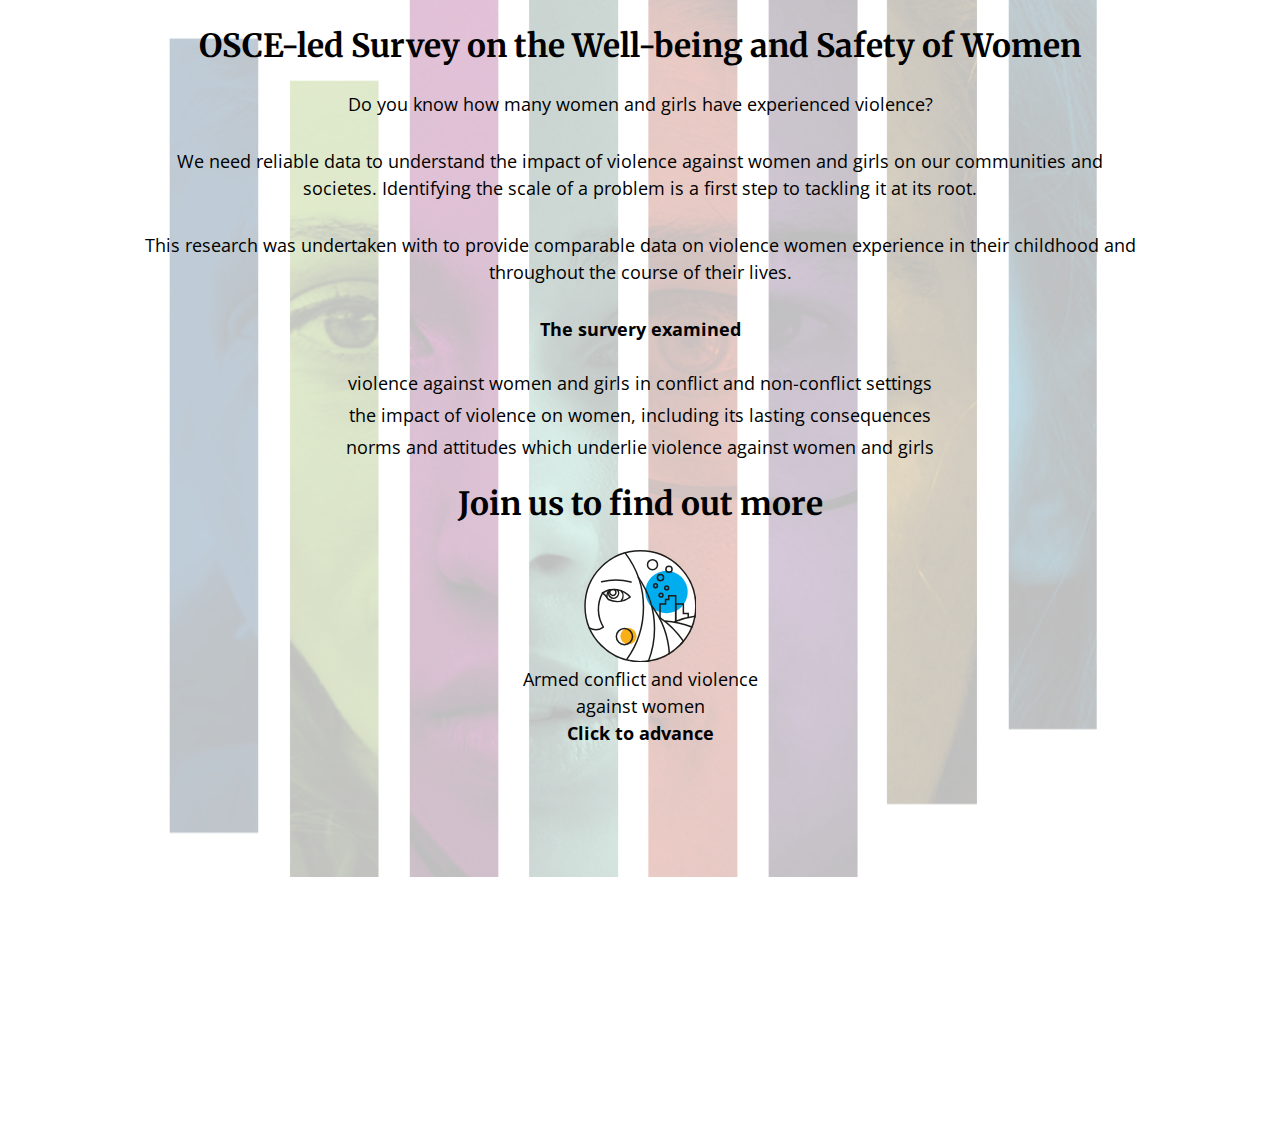
==== index.html @ e64b5809 "footlink fixed" ====
<!DOCTYPE html>
<html lang="en">
<head>
  <meta charset="UTF-8">
  <meta name="viewport" content="width=device-width, initial-scale=1.0">
  <meta http-equiv="X-UA-Compatible" content="ie=edge">
  <title>Document</title>
  <link rel="stylesheet" href="style.css">
</head>
<body>
  <div id="atlo">
    <div class="page active" id="page-1">
      <div class="container">
        <div class="hero-background"></div>
        <div class="hero-foreground">
          <h2>OSCE-led Survey on the Well-being and Safety of Women</h2>
          <p>Do you know how many women and girls have experienced violence?</p>
          <p>We need reliable data to understand the impact of violence against women and girls on our communities and societes. Identifying the scale of a problem is a first step to tackling it at its root.</p>
          <p>This research was undertaken with to provide comparable data on violence women experience in their childhood and throughout the course of their lives.</p>
          <p>
            <strong>The survery examined</strong>
          </p>
          <ul>
            <li>violence against women and girls in conflict and non-conflict settings</li>
            <li>the impact of violence on women, including its lasting consequences</li>
            <li>norms and attitudes which underlie violence against women and girls</li>
          </ul>
          <h2>Join us to find out more</h2>
          <div class="navigation inline center">
            <div class="next-page">
              <a href="#">
                  <svg xmlns="http://www.w3.org/2000/svg" width="112.64" height="112.4" viewBox="0 0 112.64 112.4"><title>conflict_affected_main</title><g style="isolation:isolate"><g id="a6867a9c-d83c-41c6-9975-c826cf31e744" data-name="Layer 1"><circle cx="55.45" cy="56.2" r="55.45" fill="#fff"/><circle cx="44.46" cy="86.19" r="8.09" fill="#fbaf17"/><circle cx="82.53" cy="41.98" r="21.18" fill="#00adef" style="mix-blend-mode:multiply"/><path d="M21.71,35.53a55.83,55.83,0,0,1,29.41.33" transform="translate(-4.06 -3.8)" fill="none" stroke="#1d1d1b" stroke-linecap="round" stroke-miterlimit="10" stroke-width="1.5"/><polyline points="91.7 71.53 91.7 45.87 84.73 45.87 84.73 49.5 81.57 49.5 81.57 54 76.03 54 76.03 68.02" fill="none" stroke="#1d1d1b" stroke-miterlimit="10" stroke-width="1.5"/><polyline points="104.24 67.49 104.24 63.39 99.38 63.39 99.38 54.03 91.71 54.03 91.71 71.95" fill="none" stroke="#1d1d1b" stroke-miterlimit="10" stroke-width="1.5"/><circle cx="40.43" cy="86.58" r="8.09" fill="none" stroke="#1d1d1b" stroke-miterlimit="10" stroke-width="1.5"/><circle cx="77.06" cy="45.21" r="1.91" fill="none" stroke="#1d1d1b" stroke-miterlimit="10" stroke-width="1.5"/><circle cx="76.48" cy="27.55" r="3.09" fill="none" stroke="#1d1d1b" stroke-miterlimit="10" stroke-width="1.5"/><circle cx="84.99" cy="19.25" r="3.09" fill="none" stroke="#1d1d1b" stroke-miterlimit="10" stroke-width="1.5"/><circle cx="68.52" cy="14.65" r="5" fill="none" stroke="#1d1d1b" stroke-miterlimit="10" stroke-width="1.5"/><circle cx="82.72" cy="37.94" r="1.91" fill="none" stroke="#1d1d1b" stroke-miterlimit="10" stroke-width="1.5"/><circle cx="71.52" cy="35.74" r="1.91" fill="none" stroke="#1d1d1b" stroke-miterlimit="10" stroke-width="1.5"/><circle cx="56.44" cy="56.2" r="55.45" fill="none" stroke="#1d1d1b" stroke-miterlimit="10" stroke-width="1.5"/><path d="M45.12,6.68A89.38,89.38,0,0,1,63.53,61.15a89.33,89.33,0,0,1-17,52.57" transform="translate(-4.06 -3.8)" fill="none" stroke="#1d1d1b" stroke-miterlimit="10" stroke-width="1.5"/><path d="M114.73,71.53c.1-.47.19-.93.28-1.41a88.94,88.94,0,0,0-20.69,5.55" transform="translate(-4.06 -3.8)" fill="none" stroke="#1d1d1b" stroke-miterlimit="10" stroke-width="1.5"/><path d="M111.4,82c.18-.42.36-.83.53-1.26a89.47,89.47,0,0,0-27.11-6" transform="translate(-4.06 -3.8)" fill="none" stroke="#1d1d1b" stroke-miterlimit="10" stroke-width="1.5"/><path d="M100.84,98c.91-1,1.79-2,2.63-3a90.24,90.24,0,0,0-24.3-24.16" transform="translate(-4.06 -3.8)" fill="none" stroke="#1d1d1b" stroke-miterlimit="10" stroke-width="1.5"/><path d="M88.42,107.91l1-.57a89.29,89.29,0,0,0-17.87-48.1" transform="translate(-4.06 -3.8)" fill="none" stroke="#1d1d1b" stroke-miterlimit="10" stroke-width="1.5"/><path d="M9.35,81.7a13.08,13.08,0,0,0,14.08-.87h0a34.32,34.32,0,0,1-.79-34.24" transform="translate(-4.06 -3.8)" fill="none" stroke="#1d1d1b" stroke-linecap="round" stroke-linejoin="round" stroke-width="1.5"/><path d="M34.18,43.3a3.09,3.09,0,1,1-3.09.32" transform="translate(-4.06 -3.8)" fill="none" stroke="#1d1d1b" stroke-linecap="round" stroke-linejoin="round" stroke-width="1.5"/><path d="M22.66,46.63a21.22,21.22,0,0,1,5.86,6.71h0a21.2,21.2,0,0,0,21.65-2.46l-.09-.23a21.19,21.19,0,0,0-27.46-4.06" transform="translate(-4.06 -3.8)" fill="none" stroke="#1d1d1b" stroke-linecap="round" stroke-linejoin="round" stroke-width="1.5"/><path d="M27,51a8.94,8.94,0,0,1-.1-1.27,8.06,8.06,0,0,1,2.53-5.87" transform="translate(-4.06 -3.8)" fill="none" stroke="#1d1d1b" stroke-linecap="round" stroke-linejoin="round" stroke-width="1.5"/><path d="M41.24,44.61a8.09,8.09,0,0,1,0,10.19" transform="translate(-4.06 -3.8)" fill="none" stroke="#1d1d1b" stroke-linecap="round" stroke-linejoin="round" stroke-width="1.5"/><path d="M37.33,43.63a5,5,0,1,1-7.45.1" transform="translate(-4.06 -3.8)" fill="none" stroke="#1d1d1b" stroke-linecap="round" stroke-linejoin="round" stroke-width="1.5"/><path d="M67,115.07c.53-.06,1.06-.13,1.58-.21a89.49,89.49,0,0,0,6-32.26A89.34,89.34,0,0,0,58,30.73" transform="translate(-4.06 -3.8)" fill="none" stroke="#1d1d1b" stroke-miterlimit="10" stroke-width="1.5"/></g></g></svg>
                  <p>
                    Armed conflict and violence
                    <br>
                    against women
                    <br>
                    <strong>Click to advance</strong>
                  </p>
                </a>
              </div>
              <p class="next-page-tooltip">Armed conflict and conflict related violence has long lasting consequences and a different nature than other gender based violence towards women and girls.</p>
            <!-- <div class="next-page">
              <a href="#">
                <svg class="icon" id="f7372a3b-ecc0-4854-80b5-a8483ff3e9e8" data-name="Layer 1" xmlns="http://www.w3.org/2000/svg" xmlns:xlink="http://www.w3.org/1999/xlink" viewBox="0 0 112.4 112.4"><defs><clipPath id="efa82c10-6e3a-4a1b-96d2-85882f04e9c3" transform="translate(-3.8 -3.97)"><path d="M60,5.13A55.17,55.17,0,0,0,44.65,7.3,89.29,89.29,0,0,1,63,61.73a89.35,89.35,0,0,1-17,52.53A55.45,55.45,0,1,0,60,5.13Z" fill="none"/></clipPath></defs><title>not_conflict_affected</title><circle cx="56.2" cy="55.45" r="55.45" fill="#fff"/><g clip-path="url(#efa82c10-6e3a-4a1b-96d2-85882f04e9c3)"><line x1="31.28" y1="69.69" x2="122.14" y2="69.69" fill="none" stroke="#1d1d1b" stroke-linecap="round" stroke-miterlimit="10" stroke-width="1.5"/><line x1="31.28" y1="75.49" x2="122.14" y2="75.49" fill="none" stroke="#1d1d1b" stroke-linecap="round" stroke-miterlimit="10" stroke-width="1.5"/><line x1="31.28" y1="81.3" x2="122.14" y2="81.3" fill="none" stroke="#1d1d1b" stroke-linecap="round" stroke-miterlimit="10" stroke-width="1.5"/><line x1="31.28" y1="87.11" x2="122.14" y2="87.11" fill="none" stroke="#1d1d1b" stroke-linecap="round" stroke-miterlimit="10" stroke-width="1.5"/><line x1="31.28" y1="92.91" x2="122.14" y2="92.91" fill="none" stroke="#1d1d1b" stroke-linecap="round" stroke-miterlimit="10" stroke-width="1.5"/><line x1="31.28" y1="98.72" x2="122.14" y2="98.72" fill="none" stroke="#1d1d1b" stroke-linecap="round" stroke-miterlimit="10" stroke-width="1.5"/><line x1="31.28" y1="104.53" x2="122.14" y2="104.53" fill="none" stroke="#1d1d1b" stroke-linecap="round" stroke-miterlimit="10" stroke-width="1.5"/></g><path d="M21.22,36.1a55.79,55.79,0,0,1,29.4.33" transform="translate(-3.8 -3.97)" fill="none" stroke="#1d1d1b" stroke-linecap="round" stroke-miterlimit="10" stroke-width="1.5"/><circle cx="40.2" cy="86.98" r="8.09" fill="none" stroke="#1d1d1b" stroke-miterlimit="10" stroke-width="1.5"/><circle cx="56.2" cy="56.6" r="55.45" fill="none" stroke="#1d1d1b" stroke-miterlimit="10" stroke-width="1.5"/><path d="M44.62,7.26A89.28,89.28,0,0,1,63,61.73a89.35,89.35,0,0,1-17,52.56" transform="translate(-3.8 -3.97)" fill="none" stroke="#1d1d1b" stroke-miterlimit="10" stroke-width="1.5"/><path d="M8.85,82.27a13.12,13.12,0,0,0,14.09-.86h0a34.34,34.34,0,0,1-.79-34.25" transform="translate(-3.8 -3.97)" fill="none" stroke="#1d1d1b" stroke-linecap="round" stroke-linejoin="round" stroke-width="1.5"/><path d="M33.69,43.88a3.09,3.09,0,1,1-3.09.32" transform="translate(-3.8 -3.97)" fill="none" stroke="#1d1d1b" stroke-linecap="round" stroke-linejoin="round" stroke-width="1.5"/><path d="M22.17,47.2A21.38,21.38,0,0,1,28,53.92h0a21.2,21.2,0,0,0,21.64-2.45l-.09-.23a21.19,21.19,0,0,0-27.46-4.06" transform="translate(-3.8 -3.97)" fill="none" stroke="#1d1d1b" stroke-linecap="round" stroke-linejoin="round" stroke-width="1.5"/><path d="M26.46,51.52a7.48,7.48,0,0,1-.1-1.26,8.07,8.07,0,0,1,2.52-5.87" transform="translate(-3.8 -3.97)" fill="none" stroke="#1d1d1b" stroke-linecap="round" stroke-linejoin="round" stroke-width="1.5"/><path d="M40.75,45.18a8.11,8.11,0,0,1,0,10.2" transform="translate(-3.8 -3.97)" fill="none" stroke="#1d1d1b" stroke-linecap="round" stroke-linejoin="round" stroke-width="1.5"/><path d="M36.84,44.21a5,5,0,1,1-7.46.09" transform="translate(-3.8 -3.97)" fill="none" stroke="#1d1d1b" stroke-linecap="round" stroke-linejoin="round" stroke-width="1.5"/><line x1="58.09" y1="69.69" x2="110.24" y2="69.69" fill="none" stroke="#1d1d1b" stroke-miterlimit="10" stroke-width="1.5"/><circle cx="82.45" cy="39.44" r="13.09" fill="none" stroke="#1d1d1b" stroke-miterlimit="10" stroke-width="1.5"/><circle cx="86.52" cy="34.51" r="3.09" fill="none" stroke="#1d1d1b" stroke-miterlimit="10" stroke-width="1.5"/><circle cx="76.57" cy="37.62" r="3.09" fill="none" stroke="#1d1d1b" stroke-miterlimit="10" stroke-width="1.5"/><circle cx="85.55" cy="44.46" r="3.09" fill="none" stroke="#1d1d1b" stroke-miterlimit="10" stroke-width="1.5"/><polyline points="85.54 52.16 85.54 69.69 79.36 69.69 79.36 52.16" fill="none" stroke="#1d1d1b" stroke-miterlimit="10" stroke-width="1.5"/></svg>
                <p>
                  Experiences of disadvantaged
                  <br>
                  women
                  <br>
                  <strong>Click to advance</strong>
                </p>
              </a>
            </div> -->
            <p class="next-page-tooltip">Experiences of disadvantaged. Armed conflict and conflict related violence has long lasting consequences and a different nature than other gender based violence towards women and girls.</p>
          </div>
        </div>
      </div>
    </div>
    <div class="page" id="page-2">
      <div class="container map-text">
        <p>The <strong>OSCE-led Survey</strong> on the Well-being and Safety of Women was conducted in 2018 in Albania, Bosnia nad Herzegovina, Montenegro, North Macedonia and Serbia, Moldova and Ukraine. The research was also conducted in Kosovo<sup><a href="#kosovo"">[1]</a></sup>.</p>
      </div>
      <svg class="map" xmlns="http://www.w3.org/2000/svg" viewBox="0 0 3338 1195"><title>OSCE_map_without_borders_wide</title><g id="adb39f35-cfbf-46cf-835b-e85644ce49d6" data-name="borderless"><path d="M2151.41,988.51a23.61,23.61,0,0,0,4.59-6.31c.58-1.53-1.25-5.08-1.48-5.32a17.32,17.32,0,0,0-3.21-1.48c-1.52-.58-6.47,2.65-8.42,4.59L2125,997.9a55.41,55.41,0,0,1-7.74,6.25,8.62,8.62,0,0,1-4.32,1.12,13.85,13.85,0,0,0-8.4,3.7,10,10,0,0,1-4.25,2.56,45.82,45.82,0,0,1-8.49,1.14,18.52,18.52,0,0,0-6.33,1.22c-1.48.67-2.7,6-2.7,8.14a19.55,19.55,0,0,1-1.22,6.64c-.67,1.49-5.56,2.71-7.22,2.71a28,28,0,0,0-7.71,1.74s-.73.27-.73,2.72a6,6,0,0,1-1.16,3.78c-1.81,2.08-3.47,3.9-3.69,4.06s.87,1.55,2.81,3.5l10.52,10.51a23.3,23.3,0,0,0,6.31,4.59c1.53.58,5.4-1.57,6-2.2a49.57,49.57,0,0,1,5.33-3.88,8.28,8.28,0,0,1,4.18-1.1,8.29,8.29,0,0,0,4.18-1.09,58.9,58.9,0,0,0,7.72-6.27l7.57-7.56a76.61,76.61,0,0,0,6.45-7.6,5.78,5.78,0,0,0,.91-3.11c0-1.84.6-2,.6-2a50.28,50.28,0,0,1,5.61-1.33c.44,0,3-.53,5.66-1.17a10.16,10.16,0,0,0,4.33-2.62c2.08-2.08,1.75-2.94,1.75-2.94a23.43,23.43,0,0,0-3.38-6.25,14.87,14.87,0,0,1-2.64-4.36c-.58-1.53,2.65-6.48,4.59-8.42Z" fill="#dbdbd7"/><path d="M941.51,754.44c-.21-.21-1.24-1.79-2.29-3.52s-1.92-8.36-1.92-11.11v-1a34,34,0,0,0-1.71-9.7s-.26-.72-2.67-.72-2.68.72-2.68.72a34,34,0,0,0-1.71,9.7v1a23.56,23.56,0,0,1-1.21,7.71c-.68,1.49-5.65,2.7-7.42,2.7s-4.87,1.59-6.82,3.54l-10.89,10.89a23.52,23.52,0,0,0-4.59,6.31c-.58,1.53,2.65,6.47,4.59,8.42l.42.42A23.61,23.61,0,0,1,907.2,786c.58,1.53-1.59,5.42-2.24,6.08a13.69,13.69,0,0,0-2.25,4c-.58,1.52,1.21,5,1.39,5.22s1.21,1.75,2.26,3.48,1.91,6.24,1.91,6.39.39,1.9.87,3.86,4.21,6.92,5.73,8.44a19.33,19.33,0,0,0,5.55,3.83c1.52.57,6.47-2.65,8.41-4.59l.51-.51a44.26,44.26,0,0,0,5.45-6.67c1.05-1.72,1.92-8.36,1.92-11.11v-.28a44.36,44.36,0,0,1,.86-8.57c.47-2,3.27-6,3.65-6.36a33.89,33.89,0,0,0,2.59-3.81c1.06-1.72,1.92-8.36,1.92-11.11v-5.22a45.16,45.16,0,0,0-.86-8.57C944.39,758.54,941.73,754.65,941.51,754.44Z" fill="#dbdbd7"/><path d="M1760.11,1108.67a9.94,9.94,0,0,0-4.84,1.2,46.63,46.63,0,0,0-7.07,5.44,19.79,19.79,0,0,1-5.58,3.86c-1.53.58-5.79-2-6.9-3.06a32.86,32.86,0,0,0-5.14-3.92c-1.72-1.06-8.36-1.92-11.11-1.92h-8.7a45.16,45.16,0,0,0-8.57.86c-2,.48-6.61,3.9-7.75,5a34,34,0,0,1-5.2,4c-1.72,1-8.36,1.91-11.11,1.91h-2.63a45.16,45.16,0,0,1-8.57-.86c-2-.47-5.77-3.06-5.88-3.17s-1.62-1.07-3.34-2.12-8.37-1.92-11.12-1.92H1638a23.53,23.53,0,0,0-7.71,1.22c-1.49.67-2.71,6-2.71,8.25a20,20,0,0,0,1.22,6.77c.67,1.49,6.45,2.71,9.2,2.71h45.11a31.09,31.09,0,0,1,9.64,1.85s.77.31.77,3,.77,3,.77,3a25.92,25.92,0,0,0,6.79,1.85,30.94,30.94,0,0,0,5.71-.86c2-.47,6.78-4.08,8.14-5.43a36.24,36.24,0,0,1,5.6-4.38c1.72-1.06,8.36-1.92,11.11-1.92h5.5a55.52,55.52,0,0,0,9.88-1.07,8.81,8.81,0,0,0,3.91-2.31,8.84,8.84,0,0,1,3.91-2.3c2.69-.59,5-1.07,5-1.07s1.36-.55,2.85-1.22,2.7-5,2.7-6a24.19,24.19,0,0,0-2-6.44S1763,1108.67,1760.11,1108.67Z" fill="#dbdbd7"/><path d="M1635.78,964.9a13.71,13.71,0,0,0,4.08,1.22,27.12,27.12,0,0,0,6-1.9s.78-.32.78-3a9.16,9.16,0,0,0-1.15-4.53,54,54,0,0,0-6.21-7.76l-13.64-13.64a44.26,44.26,0,0,0-6.67-5.45c-1.72-1-6.4-1.92-6.75-1.92A37.58,37.58,0,0,1,1608,927c-2-.47-5.93-3.22-6.24-3.53s-2-1.58-3.65-2.82-7.85-3.62-10.17-4.29a7.14,7.14,0,0,0-6.51,1.47,15.85,15.85,0,0,0-3.17,4.39c-.39,1,2.63,1.92,3.06,1.92a35.27,35.27,0,0,1,4.34.86c2,.47,7.27,4.56,9.21,6.5l1.52,1.52a45.4,45.4,0,0,0,6.67,5.45c1.73,1,7.12,1.91,8.36,1.91a31.13,31.13,0,0,1,5.81.87c2,.47,7.1,4.39,8.84,6.13a41.49,41.49,0,0,1,5.07,6.29c1.06,1.72,1.92,6.31,1.92,6.56S1634.29,964.23,1635.78,964.9Z" fill="#dbdbd7"/><path d="M1206.09,1068.16a27.8,27.8,0,0,1-5.32-8.21s-.33-.87,1.77-3a10.3,10.3,0,0,0,2.65-4.38,42.49,42.49,0,0,0,1.17-7,31.66,31.66,0,0,1,.86-5.72c.47-2,3.39-6.09,3.89-6.6a32.22,32.22,0,0,0,2.85-4.06c1-1.72,1.91-8.1,1.91-10.52a21.24,21.24,0,0,0-1.22-7.12c-.67-1.49-4.55-2.71-5-2.71s-3,.52-5.67,1.14a9.89,9.89,0,0,0-4.23,2.54,9.71,9.71,0,0,1-4.22,2.54,52,52,0,0,1-9.87,1.14h-.42a44.19,44.19,0,0,0-8.56.87c-2,.47-6.6,3.88-7.72,5a33.12,33.12,0,0,1-5.17,3.95c-1.72,1.06-8.36,1.92-11.11,1.92h-14.92a45.16,45.16,0,0,1-8.57-.86c-2-.48-6.19-3.49-6.83-4.12a29.88,29.88,0,0,0-4.28-3.07c-1.73-1-6.56-1.92-7.1-1.92a32.74,32.74,0,0,0-4.56.87c-2,.47-6.9,4.18-8.38,5.67a38,38,0,0,1-5.84,4.62c-1.73,1-7.73,1.91-9.72,1.91a18.12,18.12,0,0,0-6.27,1.22c-1.48.67-2.57,5.48-2.54,7A12.2,12.2,0,0,0,1077,1046l8.13,8.12a23.3,23.3,0,0,0,6.31,4.59c1.52.58,5.28-1.45,5.77-1.94a13.75,13.75,0,0,1,3.67-2c1.53-.58,6.47,2.65,8.42,4.59l21.37,21.37a23.3,23.3,0,0,0,6.31,4.59c1.53.58,6.41-2.58,8.27-4.44a22.69,22.69,0,0,1,6.17-4.45c1.53-.57,6.47,2.65,8.42,4.59l8.6,8.6a43.77,43.77,0,0,0,6.67,5.45c1.72,1.05,8.36,1.92,11.11,1.92h9.3a44.39,44.39,0,0,0,8.57-.87c2-.47,7.21-4.51,9.1-6.39a22.9,22.9,0,0,0,4.48-6.2c.58-1.53-2.65-6.47-4.59-8.42Z" fill="#dbdbd7"/><path d="M933.41,870.07A43.77,43.77,0,0,1,928,863.4c-1.06-1.72-1.92-7.28-1.92-8.72a32.87,32.87,0,0,0-.86-6.18c-.47-2-3.48-6.19-4.11-6.81a13.71,13.71,0,0,0-3.91-2.2c-1.53-.58-6.47,2.65-8.42,4.59L902.83,850a44.26,44.26,0,0,1-6.67,5.45c-1.72,1-8.36,1.92-11.11,1.92h-1a23.5,23.5,0,0,0-7.7,1.21c-1.49.67-2.71,6-2.71,8.15a39,39,0,0,0,.86,7.52c.48,2,4.51,7.22,6.4,9.11a13.67,13.67,0,0,1,3.43,8.43v32.37a45.25,45.25,0,0,1-.86,8.57c-.47,2-3.61,6.31-4.39,7.1a29.91,29.91,0,0,0-3.34,4.56c-1.06,1.72-1.92,8.36-1.92,11.11v5.35a45.16,45.16,0,0,0,.86,8.57c.48,2,3.12,5.82,3.3,6s1.73,1.19,3.46,2.24,8.36,1.92,11.11,1.92h3.92a23.42,23.42,0,0,0,7.7-1.22c1.49-.67,2.71-6.45,2.71-9.2v-3.53a23.53,23.53,0,0,1,1.22-7.71c.67-1.49,6.45-2.71,9.2-2.71h.95a45.16,45.16,0,0,0,8.57-.86c2-.47,6.49-3.78,7.49-4.78a32,32,0,0,0,3.72-4.94c1-1.72,1.91-8.36,1.91-11.11V919.37a44.36,44.36,0,0,0-.86-8.57c-.47-2-3.5-6.21-4.15-6.86a13.83,13.83,0,0,1-2.24-4c-.58-1.52,2.64-6.47,4.58-8.41l1.42-1.42a23.61,23.61,0,0,0,4.59-6.31c.58-1.53-2.64-6.48-4.59-8.42Z" fill="#dbdbd7"/><path d="M413.22,157.17a40.86,40.86,0,0,0-.86,7.86,20.8,20.8,0,0,0,1.22,7c.67,1.49,6.45,2.71,9.2,2.71h8.79a45.16,45.16,0,0,1,8.57.86c2,.47,7.26,4.56,9.21,6.5l10.81,10.81a44.85,44.85,0,0,0,6.66,5.45c1.73,1.05,8.37,1.91,11.12,1.91h5.72a22.29,22.29,0,0,1,6.85.87c1,.47-1.85,4.55-3.8,6.5l-9.78,9.79a46.06,46.06,0,0,1-6.67,5.45c-1.72,1-8.36,1.91-11.11,1.91H424.82a45.16,45.16,0,0,0-8.57.86c-2,.47-7.26,4.56-9.21,6.5l-5.7,5.7a22.68,22.68,0,0,0-4.23,5.45c-.38,1.06,4.53,1.92,7.28,1.92H609.61a19.86,19.86,0,0,0,9.19-2.73l6.35-4.66a21.07,21.07,0,0,0,6-4.46c.84-1.17-2.16-5.83-4.11-7.77l-3.65-3.66a23.46,23.46,0,0,1-4.59-6.31c-.58-1.53,2.64-6.47,4.59-8.42l35-35a23.84,23.84,0,0,0,4.59-6.31c.57-1.53-2.65-6.48-4.59-8.42l-20-20A23.84,23.84,0,0,0,632,132.9c-1.53-.58-6.48,2.65-8.42,4.59l-4.34,4.34a23.68,23.68,0,0,1-6.31,4.59c-1.53.58-6.47-2.65-8.42-4.59l-1.61-1.62a23.3,23.3,0,0,1-4.59-6.31c-.58-1.52,2.64-6.47,4.59-8.42l2.8-2.8a23.61,23.61,0,0,0,4.59-6.31c.58-1.53-1.67-5.5-2.42-6.25a30.84,30.84,0,0,1-3.27-4.49c-1.06-1.73-1.92-8.37-1.92-11.12V63.93a45.25,45.25,0,0,0-.86-8.57c-.47-2-4.56-7.26-6.5-9.21L579.75,30.58a46.06,46.06,0,0,1-5.45-6.67c-1-1.72-1.91-8.36-1.91-11.11V5a5,5,0,0,0-5-5H510.48a5,5,0,0,0-5,5V8.2a44.3,44.3,0,0,0,.87,8.57c.47,2,4.55,7.27,6.5,9.21l6.21,6.21a45.4,45.4,0,0,1,5.45,6.67c1,1.72,1.91,8.36,1.91,11.11V57.4a44.36,44.36,0,0,1-.86,8.57c-.47,2-4.56,7.27-6.5,9.21l-5.36,5.36A44.26,44.26,0,0,1,507,86c-1.72,1.05-8.36,1.92-11.11,1.92H451.38a23.56,23.56,0,0,0-7.71,1.21c-1.49.67-2.71,6.45-2.71,9.2v18a44.25,44.25,0,0,1-.86,8.56c-.47,2-4.56,7.27-6.5,9.22L419.73,148C417.78,149.9,413.7,155.2,413.22,157.17Z" fill="#dbdbd7"/><path d="M264.93,145a45.4,45.4,0,0,0,6.67,5.45c1.72,1.05,8.36,1.91,11.11,1.91h8.92a44.36,44.36,0,0,0,8.57-.86c2-.47,7.27-4.56,9.21-6.5l12.4-12.4a44.76,44.76,0,0,1,6.67-5.45c1.73-1.06,8.36-1.92,11.11-1.92h20.48a45.25,45.25,0,0,0,8.57-.86c2-.47,7.26-4.56,9.21-6.5l15.69-15.69A45.4,45.4,0,0,0,399,95.53c1.05-1.72,1.91-8.36,1.91-11.11V35a97.53,97.53,0,0,1,.62-10,4.15,4.15,0,0,1,1.1-2.17c.95-.95-.71-1.72-3.69-1.72a10.27,10.27,0,0,0,5-1.22,45.61,45.61,0,0,0,7-5.29,37.8,37.8,0,0,0,4.59-5.81c1.06-1.73,1.92-6.71,1.92-7.44S415.11,0,412.36,0H280.51c-2.75,0-5.76.76-6.67,1.67a15,15,0,0,0-2.73,4.45c-.57,1.53,2.55,6.38,4.38,8.2a22.26,22.26,0,0,1,4.37,6.1c.58,1.53-2.2,6-3.61,7.44a18.44,18.44,0,0,0-3.6,5.33c-.58,1.52,2.64,6.47,4.59,8.41l4.67,4.68a23.61,23.61,0,0,1,4.59,6.31c.58,1.53-2.64,6.48-4.59,8.42l-3.14,3.15a23.3,23.3,0,0,0-4.59,6.31c-.58,1.53,2.43,6.26,4.12,7.95a19.22,19.22,0,0,1,3.76,5c.38,1-4.53,1.91-7.28,1.91H264.45a45.25,45.25,0,0,0-8.57.86c-2,.48-6.53,3.83-7.59,4.89a32.53,32.53,0,0,0-3.83,5.05c-1.05,1.72-1.91,8.36-1.91,11.11v5a44.36,44.36,0,0,0,.86,8.57c.47,2,4.56,7.26,6.5,9.21Z" fill="#dbdbd7"/><path d="M1016.6,20.19c1.57-1.56,2.21-1.25,2.21-1.25a30.68,30.68,0,0,1,6.16,3.92,26.23,26.23,0,0,0,6.27,3.7s.74.33,2.56-1.49,1.49-2.56,1.49-2.56a31.72,31.72,0,0,0-2.69-5.26,14.29,14.29,0,0,1-1.73-3.45c-.57-1.53,2.65-6.47,4.59-8.42l1.8-1.8c2-1.94,1.29-3.54-1.46-3.54h-40c-2.75,0-3.41,1.6-1.46,3.54l12.1,12.1a36.74,36.74,0,0,0,8,5.77S1015,21.76,1016.6,20.19Z" fill="#dbdbd7"/><path d="M2007.33,962.1c2,.47,7.27,4.56,9.22,6.5l10,9.95a43.77,43.77,0,0,0,6.67,5.45c1.72,1.06,8.36,1.92,11.11,1.92h21.16a45.25,45.25,0,0,0,8.57-.86c2-.48,7.26-4.56,9.21-6.51l25.5-25.5,6.31-6.31,8.42-8.41,15.72-15.73a45,45,0,0,1,6.67-5.45c1.72-1,8.36-1.91,11.11-1.91h7.21a45.16,45.16,0,0,0,8.57-.86c2-.48,7.27-4.56,9.21-6.51L2194.86,895a23.61,23.61,0,0,1,6.31-4.59c1.53-.58,5.88,2,7.11,3.27a17,17,0,0,1,3.27,5c.58,1.53-2.64,6.47-4.59,8.42L2205,909a22.89,22.89,0,0,0-4.53,6.24c-.54,1.5,3,6.14,5,8l6.67,5.78c2.07,1.8,4.94,4.56,6.37,6.13a67.27,67.27,0,0,1,5.71,8.93c1,1.88,1.94,3.72,2.17,4.1a21.23,21.23,0,0,1,.76,6v5a13.89,13.89,0,0,1-3.54,8.54l-.43.43a13.91,13.91,0,0,0-3.53,8.53V990a13.93,13.93,0,0,0,3.53,8.54l8.68,8.68a13.86,13.86,0,0,1,3.54,8.53V1023a13.89,13.89,0,0,1-3.54,8.54l-8,8.05a13.91,13.91,0,0,0-3.54,8.54v67.37a13.93,13.93,0,0,1-3.53,8.54l-2.75,2.74a14,14,0,0,0-3.53,8.54v46.18a13.89,13.89,0,0,1-3.54,8.54l-4.92,4.92H3337.7V5a5,5,0,0,0-5-5H1343c-2.75,0-5,.39-5,.86a14.6,14.6,0,0,1-1.21,3.56c-.67,1.49-6.45,2.71-9.2,2.71h-17.9A23.53,23.53,0,0,0,1302,8.39c-1.49.67-2.71,5.66-2.71,7.44a25.43,25.43,0,0,0,2,7.86s.35.81,3.15.81,3.15.81,3.15.81a32.88,32.88,0,0,1,2,5.44,30.83,30.83,0,0,0,2,5.4s.38.85,3.36.85c-3,0-3.36.86-3.36.86a23.15,23.15,0,0,0-2,7.16,15.58,15.58,0,0,1-1.22,5.31c-.67,1.49-6.45,2.7-9.2,2.7h-43.38a23.56,23.56,0,0,1-7.71-1.21c-1.49-.67-2.71-5.89-2.71-8a18.91,18.91,0,0,0-1.21-6.46c-.67-1.49-6.45-2.71-9.2-2.71h-5.67a45.16,45.16,0,0,0-8.57.86c-2,.47-7.27,4.56-9.21,6.5l-5.66,5.66L1199.46,54c-1.52,1.53-6.47,6.47-8.42,8.42l-13.8,13.81a46.06,46.06,0,0,1-6.67,5.45c-1.73,1-8.36,1.91-11.11,1.91H1133.4a23.53,23.53,0,0,0-7.71,1.22c-1.49.67-2.7,5.66-2.7,7.44a17.34,17.34,0,0,1-1.22,6c-.67,1.49-4.6,2.71-5.08,2.71a29.88,29.88,0,0,0-5.44,2s-.86.39-.86,3.36c0-3-1.75-5.41-3.89-5.41a6.84,6.84,0,0,1-3.6-1,64.86,64.86,0,0,1-7.66-6.37l-10.75-10.75a23.3,23.3,0,0,1-4.59-6.31c-.58-1.53,2.42-6.25,4.1-7.93a20.63,20.63,0,0,0,4.1-5.83c.58-1.53-1.85-5.68-2.82-6.66a15.34,15.34,0,0,0-4.56-2.83c-1.52-.58-6,2.2-7.42,3.6a37.33,37.33,0,0,1-5.67,4.45c-1.73,1.06-8.37,1.92-11.12,1.92h-6.69a44.25,44.25,0,0,0-8.56.86c-2,.47-7.27,4.56-9.21,6.5l-11.78,11.77a44.23,44.23,0,0,1-6.66,5.45c-1.73,1.06-8.37,1.92-11.12,1.92h-.57a23.53,23.53,0,0,1-7.71-1.22c-1.49-.67-2.7-6.12-2.7-8.47a20.73,20.73,0,0,0-1.22-7c-.67-1.49-6.45-2.71-9.2-2.71H969.82a23.53,23.53,0,0,1-7.71-1.22c-1.49-.67-2.71-6.44-2.71-9.19V56.82a45.05,45.05,0,0,0-.86-8.56c-.48-2-3.21-5.92-3.5-6.21l-.54-.54L951,38l-1-1a44.76,44.76,0,0,1-5.45-6.67c-1.06-1.72-1.92-8-1.92-10.38a19.13,19.13,0,0,1,.86-6.11c.48-1,4.56,1.85,6.51,3.79l6.67,6.68a46.06,46.06,0,0,0,6.67,5.45c1.72,1.05,7,1.91,8.09,1.91a14.3,14.3,0,0,0,4.68-1.22c1.49-.67,2.71-5.08,2.71-6.17a30.62,30.62,0,0,0-.87-5.54c-.47-2-4.55-7.27-6.5-9.21l-5.91-5.91A13.92,13.92,0,0,0,957,0H914.31c-2.75,0-4.8.69-4.55,1.54a53.78,53.78,0,0,1,.46,7.85V26.64a28,28,0,0,0,2,9.56s.39.86,3.37.86a34.7,34.7,0,0,0-5.42.21c0,.12.34.47.34.47,1.92,2,5.08,5.17,7,7.12l.81.81a44.26,44.26,0,0,1,5.45,6.67c1,1.72,1.92,8.36,1.92,11.11V76.76a44.3,44.3,0,0,1-.87,8.57c-.47,2-4.55,7.27-6.5,9.21l-12.79,12.79a23.3,23.3,0,0,1-6.31,4.59c-1.53.58-5.34-1.51-5.89-2.06a31,31,0,0,0-4.15-2.93c-1.72-1.05-8.36-1.91-11.11-1.91h-1.59a23.56,23.56,0,0,0-7.71,1.21c-1.49.67-2.71,6.45-2.71,9.2V117a45.16,45.16,0,0,1-.86,8.57c-.47,2-3.16,5.87-3.4,6.11s-1.61,2.36-3,4.7a10.33,10.33,0,0,0-1.22,5c0-3-.37-5-.83-4.58s-.8.18-.8.18c-2.12-1.75-4.43-3.75-5.13-4.45a31.14,31.14,0,0,0-4.4-3.18c-1.72-1-8.36-1.91-11.11-1.91H807.25a45.16,45.16,0,0,0-8.57.86c-2,.47-6.82,4.11-8.22,5.51l-5.31,5.32-8.42,8.41-6.17,6.17a45,45,0,0,0-5.45,6.67c-1.05,1.72-1.91,8.36-1.91,11.11v6.69a45.25,45.25,0,0,1-.86,8.57c-.48,2-4.56,7.26-6.51,9.21l-10.75,10.75a45,45,0,0,0-5.45,6.67c-1,1.72-1.91,8.06-1.91,10.44a26.06,26.06,0,0,0,2,8.9s.38.85,3.36.85a5.24,5.24,0,0,0-5.41,5c0,2.77-.8,3.1-.8,3.1a29.9,29.9,0,0,1-9.62,1.93h-21a45.05,45.05,0,0,0-8.56.86c-2,.48-7.27,4.56-9.22,6.5l-2.64,2.65a28,28,0,0,0-5.31,8.21s-.33.88,1.78,3a16.26,16.26,0,0,0-3-2.41,4.63,4.63,0,0,0-1.14-.51.73.73,0,0,0-.69.09,5.23,5.23,0,0,1-2.29.7l-1.17.18c-1.62.07-5.2.12-8,.12h-12.3a39.51,39.51,0,0,0-8.51.95l-1,1.44-.59.86a63.28,63.28,0,0,0-.34,7.16v19.43a70.28,70.28,0,0,1-.67,9.18l-1,2-.61,1.2c-.84,1-2.22,2.55-3.06,3.39L635,311.66c-.84.84-2,2-2.7,2.56l-.74.45a16.13,16.13,0,0,1-2.38,1.22l-1.67.69a78.49,78.49,0,0,1-8.28.44h-21a37,37,0,0,0-8.84,1.15l-.92,1.68-.42.77c-.13,1-.24,4.06-.24,6.81v5.16a43.72,43.72,0,0,1-.77,8.18l-1.2,1-.94.78a53.61,53.61,0,0,1-7.5.47h-5.16a78.49,78.49,0,0,1-8.28-.44l-1.67-.69q-.63-.25-1.23-.57l-1.2-.61c-1-.84-3.46-3.11-5.4-5.06l-18.4-18.4a69.43,69.43,0,0,0-7-6l-2.13-.69-1.28-.42c-1.32-.13-3.63-.24-5.14-.24a15.86,15.86,0,0,0-5.44,1.22c-1.49.67-2.71,6.45-2.71,9.2v43a65.4,65.4,0,0,1-.34,7.15l-.59.87-.31.42a5.68,5.68,0,0,1-.74.73l-.93.78a55.66,55.66,0,0,1-7.51.46H479.4a45.16,45.16,0,0,1-8.57-.86c-2-.47-7.24-4.53-9.15-6.44s-4.32-4.17-5.35-5l-1.19-.62-2-1a70.21,70.21,0,0,0-9.18-.68h-39a23.53,23.53,0,0,0-7.71,1.22c-1.48.67-2.7,6.45-2.7,9.2v18.55a42.89,42.89,0,0,0,.77,8.18l1.2,1,.94.77a53.61,53.61,0,0,0,7.5.47h23.33a64.79,64.79,0,0,1,9.92.93,18.78,18.78,0,0,1,2.41,1.41l.73.46c.65.56,2.78,2.62,4.72,4.56l25.26,25.26c1.94,1.94,4.22,4.37,5.06,5.4l.61,1.2a16.44,16.44,0,0,1,1,2.5l.42,1.28c.13,1.32.24,4.65.24,7.4v35.86a45.16,45.16,0,0,0,.86,8.57c.48,2,4.56,7.26,6.5,9.21L504.4,521a45.53,45.53,0,0,1,5.45,6.67c1,1.72,1.91,8.36,1.91,11.11v39.14a45.16,45.16,0,0,1-.86,8.57c-.47,2-4.56,7.27-6.5,9.21l-16.46,16.46a45.49,45.49,0,0,0-5.45,6.66c-1.05,1.73-1.91,8.36-1.91,11.11v38.7a23.53,23.53,0,0,1-1.22,7.71c-.67,1.49-4.5,2.71-4.87,2.71a34.86,34.86,0,0,0-5.23,2s-.86.38-.86,3.36c0-3-.85-3.36-.85-3.36a27.8,27.8,0,0,0-9.56-2H437.14a45.16,45.16,0,0,1-8.57-.86c-2-.48-7.27-4.56-9.21-6.51l-16.9-16.9a46.06,46.06,0,0,0-6.67-5.45c-1.72-1-8.36-1.91-11.11-1.91H325a45.16,45.16,0,0,1-8.57-.86c-2-.48-7.27-4.56-9.21-6.51l-6.46-6.45a43.77,43.77,0,0,0-6.67-5.45c-1.72-1.06-8.36-1.92-11.11-1.92h-47.5a44.44,44.44,0,0,1-8.57-.86c-2-.47-7.26-4.56-9.21-6.5l-6.6-6.61a46.06,46.06,0,0,0-6.67-5.45c-1.72-1-8.36-1.91-11.11-1.91H150.69a23.53,23.53,0,0,0-7.71,1.22c-1.48.67-2.7,6.44-2.7,9.19v17.52a44.25,44.25,0,0,0,.86,8.56c.47,2,3.12,5.84,3.31,6a17.7,17.7,0,0,1,1.41,3.12c.57,1.53-2.15,6-3.49,7.32a17.64,17.64,0,0,0-3.49,5.21c-.58,1.53,2,5.85,3.19,7a16.67,16.67,0,0,1,3.19,4.91c.58,1.53-2.14,6-3.47,7.3a20.21,20.21,0,0,0-3.81,6.24h3c-3,0-6.77,1.36-8.42,3a7.68,7.68,0,0,0-2,3.51,62.19,62.19,0,0,0-1,9.91v52a44.36,44.36,0,0,1-.86,8.57c-.47,2-4.56,7.27-6.5,9.21l-19.88,19.88a44.76,44.76,0,0,0-5.45,6.67c-1.06,1.73-1.92,8.36-1.92,11.11v7.82a44.44,44.44,0,0,1-.86,8.57c-.47,2-4.56,7.26-6.5,9.21L63.5,862a23.3,23.3,0,0,0-4.59,6.31c-.58,1.53,2.64,6.47,4.59,8.42l13.32,13.32a45,45,0,0,1,5.45,6.67c1,1.72,1.91,8.36,1.91,11.11V925.2a45.25,45.25,0,0,1-.86,8.57c-.47,2-4.56,7.26-6.5,9.21l-17.5,17.49a22.68,22.68,0,0,0-4.23,5.45c-.38,1.06,4.53,1.92,7.28,1.92h15a45.25,45.25,0,0,1,8.57.86c2,.47,7.26,4.56,9.21,6.5l1.38,1.39a45.53,45.53,0,0,0,6.67,5.45c1.72,1.05,8.36,1.91,11.11,1.91h7.85a27.8,27.8,0,0,0,9.56-2.05s.85-.39.85-3.36c0,3,.86,3.36.86,3.36a24.74,24.74,0,0,0,6,2.05,31.37,31.37,0,0,1,5,.86c2,.48,7.26,4.56,9.21,6.51l14.81,14.81a44.85,44.85,0,0,1,5.45,6.66c1,1.73,1.91,8.37,1.91,11.12v12.29a44.39,44.39,0,0,0,.87,8.57c.47,2,4.55,7.26,6.5,9.21l8.69,8.69a23.84,23.84,0,0,0,6.31,4.59c1.53.58,6.48-2.65,8.42-4.59l11.08-11.08a44.76,44.76,0,0,1,6.67-5.45c1.72-1.05,8.36-1.92,11.11-1.92h7.82a44.44,44.44,0,0,0,8.57-.86c2-.47,6.9-4.2,8.41-5.7a38.21,38.21,0,0,1,5.86-4.65c1.73-1,8.37-1.91,11.12-1.91H288.6a44.36,44.36,0,0,1,8.57.86c2,.47,7.27,4.56,9.21,6.5L309,1041a45,45,0,0,0,6.67,5.45c1.72,1,8.36,1.91,11.11,1.91H365a45.05,45.05,0,0,0,8.56-.86c2-.47,7.27-4.56,9.22-6.5L394,1029.81a44.23,44.23,0,0,1,6.66-5.45c1.73-1.06,8.36-1.92,11.11-1.92H433a23.47,23.47,0,0,0,7.7-1.22c1.49-.67,2.71-5.72,2.71-7.58a36.27,36.27,0,0,1,.86-7c.48-2,4.56-7.26,6.51-9.21l9.14-9.14a45,45,0,0,0,5.45-6.67c1.05-1.72,1.91-6.89,1.91-7.85a31.17,31.17,0,0,1,.86-5.32c.48-2,4.56-7.26,6.51-9.21l5-5a45.4,45.4,0,0,0,5.45-6.67c1.05-1.72,1.91-8.36,1.91-11.11V903.06a44.39,44.39,0,0,1,.87-8.57c.47-2,4.55-7.26,6.5-9.21l53-53a44.76,44.76,0,0,1,6.67-5.45c1.72-1.05,8.36-1.92,11.11-1.92h30.2a44.25,44.25,0,0,0,8.56-.86c2-.47,7.27-4.56,9.21-6.5l3.92-3.92a43.77,43.77,0,0,0,5.45-6.67c1.06-1.72,1.92-6.53,1.92-7a14.48,14.48,0,0,1,1.22-3.64c.67-1.49,6.42-2.71,9.15-2.71a44.06,44.06,0,0,0,8.52-.86c2-.47,7.27-4.56,9.21-6.5l2-2a44.26,44.26,0,0,0,5.45-6.67c1.05-1.72,1.92-8.36,1.92-11.11v-.65a60.84,60.84,0,0,0-1-9.9,7.73,7.73,0,0,0-2.05-3.55c-1.67-1.67-5.47-3-8.45-3,3,0,3.94-1.47,2.15-3.27a8.43,8.43,0,0,1-2.23-3.79,57.62,57.62,0,0,1-1-9.89V724.9a45.05,45.05,0,0,1,.86-8.56c.47-2,4.56-7.27,6.5-9.21l.51-.51a44.76,44.76,0,0,1,6.67-5.45c1.72-1.06,8.36-1.92,11.11-1.92h60.05a45.16,45.16,0,0,1,8.57.86c2,.48,7.26,4.56,9.21,6.51l16.67,16.67a44.76,44.76,0,0,0,6.67,5.45c1.73,1,8.36,1.92,11.11,1.92h2.93a44.39,44.39,0,0,0,8.57-.87c2-.47,7.26-4.55,9.21-6.5L828,703.16l6.31-6.31,6.41-6.42A32,32,0,0,1,845.4,687c1.72-1.06,6.23-1.92,6.39-1.92s2.32-.92,4.83-2.05c0,0,.85-.39.85-3.36,0,3,1.21,5.41,2.68,5.41a4.53,4.53,0,0,0,2.52-.8,90.18,90.18,0,0,0,7.51-6.56l4-4a44.76,44.76,0,0,1,6.67-5.45c1.72-1,6.82-1.92,7.69-1.92a30.2,30.2,0,0,0,5.14-.86c2-.47,7.27-4.56,9.21-6.5l2.29-2.28a51.53,51.53,0,0,1,7.79-6.17,10.42,10.42,0,0,1,9.71,0,51.53,51.53,0,0,1,7.79,6.17l14,14a43.77,43.77,0,0,0,6.67,5.45c1.72,1,7.77,1.92,9.8,1.92a18.64,18.64,0,0,1,6.39,1.21c1.49.68,2.71,6.45,2.71,9.2v20.2a45.16,45.16,0,0,0,.86,8.57c.48,2,4.56,7.27,6.51,9.21l20,20a53.87,53.87,0,0,1,6.18,7.78,9.59,9.59,0,0,1,1.18,4.7,9.52,9.52,0,0,0,1.18,4.69,53.26,53.26,0,0,0,6.19,7.78L1032.68,792a44.38,44.38,0,0,0,6.67,5.45c1.72,1.05,7.46,1.91,9.12,1.91a34.49,34.49,0,0,1,6.58.86c2,.48,7.27,4.56,9.21,6.51l14.64,14.64a45,45,0,0,0,6.67,5.45c1.72,1.05,8.36,1.91,11.11,1.91H1117a45.16,45.16,0,0,1,8.57.86c2,.48,7.26,4.56,9.21,6.5l18.34,18.34a44.26,44.26,0,0,0,6.67,5.45c1.72,1.06,7.72,1.92,9.7,1.92a18.38,18.38,0,0,1,6.29,1.22c1.49.67,2.71,6.44,2.71,9.19v9.18a23.53,23.53,0,0,0,1.22,7.71c.67,1.49,6.44,2.7,9.19,2.7h11.86a44.39,44.39,0,0,1,8.57.87c2,.47,7.26,4.55,9.21,6.5l4.17,4.17a45.49,45.49,0,0,1,5.45,6.66c1.05,1.73,1.91,8.37,1.91,11.12v7.26a45.05,45.05,0,0,0,.86,8.56c.48,2,4.56,7.27,6.5,9.22l13.11,13.1a23.84,23.84,0,0,1,4.59,6.31c.58,1.53-1.23,5.06-1.44,5.27s-1.79,1.24-3.52,2.3-6.54,1.91-7.08,1.91a14.33,14.33,0,0,0-3.67,1.22c-1.49.67-2.71,6.45-2.71,9.2v3.17a45.16,45.16,0,0,1-.86,8.57c-.48,2-4,6.71-5.27,8a46.42,46.42,0,0,0-5,6.54,9.59,9.59,0,0,0-1.18,4.7c0,2.81.81,3.15.81,3.15a24.83,24.83,0,0,0,7.62,2,34.39,34.39,0,0,0,6.58-.86c2-.48,7.27-4.56,9.21-6.51l10.3-10.29a46.06,46.06,0,0,0,5.45-6.67c1-1.72,1.91-8.16,1.91-10.66a42.3,42.3,0,0,1,.86-8.11c.48-2,4.56-7.27,6.51-9.21l1.61-1.61a52.21,52.21,0,0,1,7.78-6.19,9.52,9.52,0,0,1,4.69-1.18c2.81,0,3.16-.81,3.16-.81a26.94,26.94,0,0,0,1.95-8.64,39.37,39.37,0,0,0-.86-7.6c-.48-2-4.56-7.27-6.51-9.21l-19.23-19.23a23.7,23.7,0,0,1-4.59-6.32c-.58-1.52,2.65-6.47,4.59-8.41l17.19-17.19a44.76,44.76,0,0,1,6.67-5.45c1.72-1.06,8.36-1.92,11.11-1.92h1.64a45.16,45.16,0,0,1,8.57.86c2,.48,7.17,4.46,9,6.29a61.1,61.1,0,0,1,6.12,7.47,7.25,7.25,0,0,1,1,3.77c0,2.24.68,2.48.68,2.48a34,34,0,0,0,9,1.6,36.29,36.29,0,0,0,7.8-.95l1-1.44a3.35,3.35,0,0,0,.27-.45,4.63,4.63,0,0,0,.41-1l.16-.5c0-.61.09-3.35.09-6.1v-.62a44.3,44.3,0,0,0-.87-8.57c-.47-2-4.55-7.27-6.5-9.21l-7.74-7.74a44.76,44.76,0,0,0-6.67-5.45c-1.72-1.06-8.36-1.92-11.11-1.92h-9.81a45.16,45.16,0,0,1-8.57-.86c-2-.47-7.27-4.56-9.21-6.5l-11.32-11.32a44.76,44.76,0,0,0-6.67-5.45c-1.72-1.05-8.36-1.92-11.11-1.92h-21.56a23.56,23.56,0,0,1-7.71-1.21c-1.49-.67-2.71-6.25-2.71-8.75a41.57,41.57,0,0,1,.87-8.11c.47-2,3.19-5.9,3.48-6.19a15.74,15.74,0,0,0,1.56-3.28c.58-1.53-2-5.81-3.1-6.93a33.62,33.62,0,0,0-5.17-4c-1.73-1-8.37-1.91-11.12-1.91H1196a45.25,45.25,0,0,1-8.57-.86c-2-.48-7.26-4.56-9.21-6.51l-29.7-29.7-6.31-6.31-8.42-8.42-7.49-7.49a45,45,0,0,1-5.45-6.67c-1-1.72-1.91-7.69-1.91-9.63a18.17,18.17,0,0,0-1.22-6.23c-.67-1.49-5.55-2.71-7.21-2.71a34.39,34.39,0,0,1-6.58-.86c-2-.47-7.27-4.56-9.21-6.5l-33.53-33.54a43.77,43.77,0,0,1-5.45-6.67c-1.06-1.72-1.92-8.36-1.92-11.11v-5.72a70.29,70.29,0,0,1,.86-9.93,6.31,6.31,0,0,1,1.69-3,6.33,6.33,0,0,0,1.7-3.05,70,70,0,0,0,.86-9.92v-13.9a23.53,23.53,0,0,1,1.22-7.71c.67-1.49,4.7-2.71,5.31-2.71a31.49,31.49,0,0,0,4.68-.86c2-.47,7.27-4.56,9.22-6.5l5.24-5.24a43.77,43.77,0,0,1,6.67-5.45c1.72-1.06,6.33-1.92,6.6-1.92a42.74,42.74,0,0,0,5-2.05s.85-.38.85-3.36c0,3,1.7,5.41,3.78,5.41a6.61,6.61,0,0,1,3.5,1c2.26,1.56,4.16,2.9,4.23,3s1.17,2.11,2.45,4.54c0,0,.31.59-1.13,2s-.19,2.63,2.79,2.63a14.77,14.77,0,0,0-9.09,3.67c-2,2-1.69,2.85-1.69,2.85a29.2,29.2,0,0,0,5.38,8.19l6.27,6.26a23.52,23.52,0,0,0,6.31,4.59c1.53.58,6.47-2.65,8.42-4.59l2.11-2.11a23.52,23.52,0,0,1,6.31-4.59c1.53-.58,6.47,2.65,8.42,4.59l.33.34a43.77,43.77,0,0,1,5.45,6.67c1.06,1.72,1.92,8.36,1.92,11.11v4a45.16,45.16,0,0,0,.86,8.57c.47,2,4.56,7.27,6.5,9.21l39.34,39.34a45,45,0,0,0,6.67,5.45c1.72,1,8.26,1.91,10.88,1.91a43.77,43.77,0,0,1,8.35.86c2,.48,7.27,4.56,9.21,6.51l26.2,26.2a30.49,30.49,0,0,0,8.16,5.45s.79.33,2.73-1.61c-1.94,1.94-1.61,2.73-1.61,2.73a37.21,37.21,0,0,0,2.4,5.1,36.15,36.15,0,0,0,5.12,2.32s.84.34,2.86-1.68a5,5,0,0,0-.31,7,8.67,8.67,0,0,0,3.9,2.3,55.52,55.52,0,0,0,9.88,1.07h14.54a24.56,24.56,0,0,0,8.69-1.72l-2.1-2.11c2.1,2.11,5.54,3.83,7.63,3.83a6.7,6.7,0,0,1,3.53,1,66.5,66.5,0,0,1,7.65,6.38l22.78,22.78a24.8,24.8,0,0,0,7.36,4.93v-3c0,3,1.29,6.7,2.85,8.26a7.14,7.14,0,0,1,1.91,3.35,64.55,64.55,0,0,1,.94,9.91v22.38a44.36,44.36,0,0,0,.86,8.57c.47,2,4.56,7.26,6.5,9.21l.89.89a44.26,44.26,0,0,1,5.45,6.67c1.06,1.72,1.92,8.36,1.92,11.11v6.09a45.16,45.16,0,0,0,.86,8.57c.47,2,4.56,7.27,6.5,9.21L1428,908.16l5.18,5.19.11.11,2.36,2.36,7.07,7.07,3.89,3.89a45,45,0,0,0,6.67,5.45c1.72,1,8.36,1.91,11.11,1.91h3.82a23.42,23.42,0,0,1,7.7,1.22c1.49.67,2.71,4.59,2.71,5.07a35.44,35.44,0,0,0,.86,4.44c.48,2,4.44,7.14,6.23,8.93a41.93,41.93,0,0,0,6.4,5.18c1.72,1,8.36,1.91,11.11,1.91h53.52a44.3,44.3,0,0,1,8.57.87c2,.47,6.56,3.85,7.64,4.93a16,16,0,0,1,3,4.74c.58,1.53-1.5,5.32-2,5.86a33.14,33.14,0,0,1-4.11,2.89c-1.72,1.05-8.36,1.91-11.11,1.91h-6.87a45.25,45.25,0,0,1-8.57-.86c-2-.47-6-3.32-6.46-3.76a33.74,33.74,0,0,0-3.92-2.7c-1.72-1-8.12-1.91-10.59-1.91a41.9,41.9,0,0,0-8,.86c-2,.47-7.27,4.56-9.21,6.5l-9,9a23.48,23.48,0,0,0-4.59,6.32c-.58,1.52,2.64,6.47,4.59,8.41l14.94,14.95a43.77,43.77,0,0,1,5.45,6.67c1.06,1.72,1.92,7.38,1.92,8.94a32.89,32.89,0,0,0,.86,6.39c.47,2,4.56,7.27,6.5,9.21l.11.11a58.73,58.73,0,0,0,7.71,6.28,8.09,8.09,0,0,0,4.11,1.09c2.44,0,2.71-.73,2.71-.73a28.69,28.69,0,0,0,1.74-8,15.05,15.05,0,0,1,.86-5.17c.47-1,4.56,1.85,6.5,3.8l12.31,12.3a80.77,80.77,0,0,0,7.55,6.52,5.08,5.08,0,0,0,2.78.85c1.63,0,1.77-.56,1.77-.56a41,41,0,0,0,1.2-7.36,12.41,12.41,0,0,1,.86-4.34c.47-1,4.56,1.85,6.5,3.8l2.75,2.74a29,29,0,0,0,8.17,5.4s.83.33,2.82-1.66,1.66-2.82,1.66-2.82a27.22,27.22,0,0,0-5-7.73,41.71,41.71,0,0,1-5-6.23c-1-1.72-1.91-8.36-1.91-11.11v-1.92a45.16,45.16,0,0,0-.86-8.57c-.48-2-4.56-7.27-6.51-9.21L1575,1014a23,23,0,0,1-4.23-5.45c-.38-1.05,3.3-1.92,4.54-1.92h16.89a19.18,19.18,0,0,0,6.53-1.21c1.49-.67,2.71-4.32,2.71-4.47a27.06,27.06,0,0,0-1.22-3c-.67-1.49-5.92-2.71-8-2.71a19.12,19.12,0,0,1-6.52-1.22c-1.49-.67-2.71-5-2.71-6a31.06,31.06,0,0,1,.86-5.41c.48-2,3.4-6.11,3.92-6.63a13.94,13.94,0,0,1,3.73-2c1.53-.58,6.47,2.64,8.42,4.58l8,8a23.24,23.24,0,0,0,6.31,4.58c1.53.58,6.47-2.64,8.42-4.58l1.1-1.1a23.77,23.77,0,0,0,4.58-6.31c.58-1.53-2.64-6.48-4.58-8.42l-10.66-10.66-6.32-6.31-6-6a31.57,31.57,0,0,0-4.25-3c-1.73-1-8.36-1.92-11.11-1.92h-4.56a44.36,44.36,0,0,1-8.57-.86c-2-.47-7.27-4.56-9.21-6.5l-2.25-2.25a23.61,23.61,0,0,1-4.59-6.31c-.58-1.53,1.89-5.72,2.91-6.74a15.77,15.77,0,0,0,2.91-4.64c.58-1.52-1.78-5.61-2.66-6.49a14.8,14.8,0,0,1-2.67-4.39c-.58-1.53,1.11-4.94,1.18-5s1.38-.6,2.91-1.18,5.6,1.78,6.49,2.67a26.84,26.84,0,0,0,6.19,3.63s.73.32,2.55-1.49,1.48-2.55,1.48-2.55a32,32,0,0,0-5.55-8.11l-29.78-29.79a44.23,44.23,0,0,1-5.45-6.66c-1.06-1.73-1.92-8.37-1.92-11.12v-1.59a45.25,45.25,0,0,1,.86-8.57c.48-2,3.77-6.47,4.75-7.45a15.36,15.36,0,0,1,4.55-2.83c1.53-.57,5.14,1.32,5.46,1.63a35.62,35.62,0,0,1,2.49,3.71c1,1.73,1.91,6.77,1.91,7.56a13.75,13.75,0,0,0,1.22,4.16c.67,1.49,4.29,2.71,4.39,2.71s1.42.55,2.91,1.22,2.7,5.19,2.7,6.42a14.74,14.74,0,0,0,1.22,4.93c.67,1.49,5.48,2.71,7,2.71a37.94,37.94,0,0,0,7.67-1.31s.59-.17.59-2-1.4-4.67-3.12-6.39-2-4.2-.7-5.53,1.88-1,1.88-1a43.37,43.37,0,0,1,7.9,6l1.33,1.33a33.18,33.18,0,0,0,8.09,5.61s.71.32,2.47-1.44,1.44-2.47,1.44-2.47a33.18,33.18,0,0,0-5.61-8.09l-3.2-3.2a53.31,53.31,0,0,1-6.19-7.77s-.29-.47.78-1.54,1.54-.78,1.54-.78a53.31,53.31,0,0,1,7.77,6.19l2.58,2.58a34.88,34.88,0,0,0,8,5.68s.68.32,2.35-1.36,1.36-2.35,1.36-2.35a34.88,34.88,0,0,0-5.68-8l-9.59-9.6-7.08-7.07-3.87-3.88c-2-2-2.43-4.74-1-6.15s2-1.11,2-1.11a52.23,52.23,0,0,1,4.86,2.82,16.37,16.37,0,0,0,3.24,1.51c1.52.58,6.47-2.64,8.41-4.59l7.88-7.88a38.75,38.75,0,0,1,8-5.82s.61-.31,2.11,1.19,2.11,1.19,2.11,1.19a37.22,37.22,0,0,0,7.71-5.56,43.18,43.18,0,0,1,6.4-5.18c1.72-1,8.36-1.91,11.11-1.91h21.89a89.72,89.72,0,0,1,10,.67s.46.06.46,1,1.72-.09,3.82-2.19a15.06,15.06,0,0,0-3.82,9.24c0,3,.85,3.36.85,3.36a24,24,0,0,0,7.86,2,35.85,35.85,0,0,0,6.88-.86c2-.48,6.82-4.12,8.23-5.52a18.28,18.28,0,0,1,5.33-3.61c1.52-.58,5.29,1.47,5.8,2a13.44,13.44,0,0,1,2,3.7c.58,1.53-2.64,6.47-4.58,8.42l-5.76,5.76a41,41,0,0,0-5.92,7.93s-.31.57,1.08,1.95,2,1.08,2,1.08a41.57,41.57,0,0,0,7.93-5.92l11.39-11.4,6.32-6.31,7.88-7.88a40.21,40.21,0,0,0,4.91-6.13c1.06-1.72,1.92-7.88,1.92-10.05a19.57,19.57,0,0,1,1.22-6.65c.67-1.48,6.44-2.7,9.19-2.7h.85a45.25,45.25,0,0,0,8.57-.86c2-.48,6.82-4.12,8.22-5.53a37.42,37.42,0,0,1,5.69-4.46c1.73-1.06,8.36-1.92,11.11-1.92h5a23.53,23.53,0,0,0,7.71-1.22c1.49-.67,2.71-4.76,2.71-5.46a13.74,13.74,0,0,0-1.22-4c-.67-1.49-6.45-2.71-9.2-2.71h-8.26a45.16,45.16,0,0,1-8.57-.86c-2-.48-7.27-4.56-9.21-6.5l-12-12a50.32,50.32,0,0,0-7.8-6.14,10.32,10.32,0,0,0-5-1.22,45.17,45.17,0,0,0,5.27-.15l-.44-.43c-1.94-1.95-5.13-5.13-7.07-7.07l-6.35-6.35a44.76,44.76,0,0,1-5.45-6.67c-1.06-1.73-1.92-8.36-1.92-11.11V669a45.05,45.05,0,0,1,.86-8.56c.48-2,3.59-6.29,4.34-7.05a30.41,30.41,0,0,0,3.28-4.5c1-1.72,1.92-8.36,1.92-11.11V623.91a23.5,23.5,0,0,1,1.21-7.7c.67-1.49,4.64-2.71,5.17-2.71a14.21,14.21,0,0,0,3.67-1.22c1.49-.67,2.71-6.11,2.71-8.45a25.79,25.79,0,0,0-2-8.81s-.38-.86-3.36-.86c3,0,3.36-.85,3.36-.85a27.8,27.8,0,0,0,2-9.56v-8.53a45.25,45.25,0,0,0-.86-8.57c-.47-2-3.52-6.22-4.19-6.89a30.76,30.76,0,0,1-3.13-4.35c-1-1.72-1.91-8.36-1.91-11.11V524.15a23.47,23.47,0,0,1,1.22-7.7c.67-1.49,4.43-2.71,4.72-2.71a42.05,42.05,0,0,1,5.09,2s.84.37.84,3.31.85,3.32.85,3.32c2.51,1.11,4.67,2,4.79,2s1.84-.39,3.8-.86,6.49-3.79,7.49-4.78a33.12,33.12,0,0,0,3.72-4.95c1.06-1.72,1.92-7.31,1.92-8.78a42.59,42.59,0,0,0-1.17-7.53,10.33,10.33,0,0,0-2.66-4.39c2.11,2.11,3.83,1.46,3.83-1.44a10,10,0,0,0-1.2-4.85,43.67,43.67,0,0,0-4.59-6.22,15.72,15.72,0,0,1-3-4.73c-.58-1.53,2.64-6.48,4.58-8.42l7.25-7.24a46.06,46.06,0,0,0,5.45-6.67c1-1.72,1.91-8.36,1.91-11.11V441a45.16,45.16,0,0,1,.86-8.57c.48-2,4.56-7.26,6.5-9.21l13.33-13.33,6.31-6.31c1.53-1.53,6-6,7.29-7.29a37.06,37.06,0,0,1,5.54-4.32c1.72-1.05,8.36-1.91,11.11-1.91h4.26a23.53,23.53,0,0,1,7.71,1.22c1.49.67,2.71,5.93,2.71,8.06a19.33,19.33,0,0,0,1.21,6.57c.67,1.49,6.45,2.7,9.2,2.7H1863a44.44,44.44,0,0,0,8.57-.86c2-.47,7.26-4.56,9.21-6.5l2.78-2.79a23.7,23.7,0,0,1,6.32-4.59c1.52-.58,6.47,2.65,8.41,4.59l1,1a23.52,23.52,0,0,0,6.31,4.59c1.53.58,4.9-1.07,4.91-1.09l2.81-1.08c1.53-.58,5.7,1.87,6.7,2.86a15.75,15.75,0,0,1,2.86,4.59c.58,1.53-2.64,6.48-4.59,8.42l-27.43,27.43a23.84,23.84,0,0,0-4.59,6.31c-.58,1.53,1.07,4.9,1.09,4.92l2.8,1.08c1.53.58,5.63-1.8,6.55-2.72a15,15,0,0,1,4.44-2.71c1.53-.58,6.23,2.4,7.88,4.05a20.6,20.6,0,0,0,5.78,4.05c1.52.58,5.29-1.47,5.8-2a13.69,13.69,0,0,1,3.7-2c1.52-.58,6.47,2.65,8.41,4.59l4.57,4.57a23.61,23.61,0,0,1,4.59,6.31c.58,1.53-2.33,6.17-3.9,7.74a19.85,19.85,0,0,0-3.91,5.62c-.58,1.53,1.54,5.37,2.13,6a31.74,31.74,0,0,0,4.2,3c1.72,1.05,7.95,1.91,10.2,1.91a38.94,38.94,0,0,0,7.65-.86c2-.47,7.27-4.56,9.21-6.5l.71-.71a44.26,44.26,0,0,0,5.45-6.67c1.06-1.72,1.92-7.55,1.92-9.3a34.48,34.48,0,0,1,.86-6.77c.47-2,4.56-7.26,6.5-9.21l9.92-9.91,6.31-6.32,6.1-6.1a30.76,30.76,0,0,1,4.35-3.13c1.72-1.05,8.36-1.91,11.11-1.91h3.81a45.16,45.16,0,0,0,8.57-.86c2-.48,5.86-3.15,6.08-3.37s1.26-1.82,2.32-3.54,1.91-7.58,1.91-9.38a17.41,17.41,0,0,0-1.22-6c-.67-1.49-5.53-2.7-7.17-2.7a33.52,33.52,0,0,0-6.54.86c-2,.47-7.09,4.38-8.82,6.11l-5.93,5.93-6.25,6.25a30.41,30.41,0,0,1-4.5,3.28c-1.72,1.05-8.08,1.91-10.49,1.91a41.37,41.37,0,0,1-8-.86c-2-.47-7.27-4.56-9.21-6.5l-1-1-6.31-6.31-6.69-6.69a15.57,15.57,0,0,0-4.59-2.87c-1.53-.58-5.17,1.33-5.51,1.68a14.6,14.6,0,0,1-3.4,1.68c-1.53.57-6-2.14-7.29-3.46a49,49,0,0,0-6.6-5.13,8.35,8.35,0,0,0-4.23-1.11h-2.54a24.84,24.84,0,0,1,3.95-6,34.41,34.41,0,0,1,5.31-4.1c1.72-1.05,7.65-1.91,9.53-1.91a35.63,35.63,0,0,0,7-.87c2-.47,7.26-4.55,9.21-6.5l78.28-78.27a44.23,44.23,0,0,1,6.66-5.45c1.73-1.06,8.36-1.92,11.11-1.92h2.56a23.47,23.47,0,0,0,7.7-1.22c1.49-.67,2.71-5.72,2.71-7.58a62.27,62.27,0,0,1,.83-8.31,6,6,0,0,1,1.61-2.92c1.34-1.34.71-4.15-1.4-6.26a6.11,6.11,0,0,0,.85.69,5.25,5.25,0,0,0,1.95.79,5.07,5.07,0,0,0,1,.1,5.3,5.3,0,0,0,2-.4l.65-.26c.63-.51,2.5-2.28,4.17-3.95l6.06-6.06c1.66-1.66,3.27-3.25,3.57-3.52l.3-.2a5.61,5.61,0,0,1,1.95-.79,5.54,5.54,0,0,1,2.07,0l1,.2a66.51,66.51,0,0,1,5.3,4.82l1.9,1.9c1.94,1.94,3.95,4.05,4.45,4.67l.27.65a5.27,5.27,0,0,1,.29,1,5.54,5.54,0,0,1,0,2.07l-.19,1a64.56,64.56,0,0,1-4.82,5.31l-12.59,12.58c-1.94,2-3.95,4.05-4.46,4.68l-.26.65a5.53,5.53,0,0,0,0,4.08l.26.65c.51.63,1.74,1.95,2.74,2.95a15.62,15.62,0,0,1,2.86,4.59c.58,1.52-2.64,6.47-4.59,8.41l-3.68,3.68a23.41,23.41,0,0,0-4.58,6.32c-.58,1.52,1.06,4.89,1.08,4.91l3.16,1.94c1.73,1.06,7.89,1.92,10.05,1.92s4.43,0,5,.08l.51.16a5.28,5.28,0,0,1,1.41.69l1.44,1c.53,1.93.95,3.55.95,3.59s0,.33,0,.65l0,.29a13.74,13.74,0,0,1-.61,2.82c-.14.42-.3.85-.47,1.27a16.13,16.13,0,0,1-1.22,2.38l-.46.73c-.56.65-2.62,2.77-4.56,4.72l-4.57,4.57c-1.94,1.94-3.77,3.78-4.06,4.09l-.24.32a13.56,13.56,0,0,0-1.37,2.19l-1,2a39.4,39.4,0,0,0,0,14.47l1,2a13.56,13.56,0,0,0,1.37,2.19l.24.32c.29.3,1.44,1.47,2.56,2.59s2.35,2.38,2.72,2.81l.21.36a1.56,1.56,0,0,1-.12,2l-.45.41c-1.05.13-4.16.24-6.91.24h-16.14c-2.75,0-5.81.11-6.81.24l-.76.42a5.73,5.73,0,0,0-1.25.93l-1,1a44,44,0,0,0,0,14.6l1,1a5.42,5.42,0,0,0,1.25.93l.76.42c1,.13,4.06.24,6.81.24h14.8a78.79,78.79,0,0,1,8.28.43l1.67.69,1.68.7a49.09,49.09,0,0,1,3.83,3.23c.67.67,1.75,1.68,2.4,2.24l.74.46a16.88,16.88,0,0,0,3.65,1.69l1.28.41c1.32.13,4.5.24,7.08.24s5.47.06,6.45.14l.95.24c.32.08.64.18,1,.28l2.14.69a70.54,70.54,0,0,1,7,6l3.38,3.38c1.94,1.94,4.37,4.22,5.4,5.06l1.2.61a17.58,17.58,0,0,0,2.5,1l1.28.41c1.32.14,4.65.24,7.4.24h15.09a44.3,44.3,0,0,1,8.57.87c2,.47,7.27,4.55,9.21,6.5l14.52,14.51a43.77,43.77,0,0,0,6.67,5.45c1.72,1.06,8,1.92,10.41,1.92s4.49,0,4.71,0,3-.11,5.78-.11h6.87a14,14,0,0,1,8.54,3.54l15.43,15.43a13.91,13.91,0,0,0,8.53,3.53h26.5a14,14,0,0,1,8.54,3.54l6.72,6.72a13.91,13.91,0,0,0,8.54,3.54h11.25a13.86,13.86,0,0,1,8.53,3.54l25.76,25.75a13.91,13.91,0,0,1,3.54,8.54v30.87a13.93,13.93,0,0,1-3.53,8.54L2337.6,607a13.91,13.91,0,0,1-8.53,3.53h-63.94a13.92,13.92,0,0,0-8.53,3.54l-4.43,4.43a14,14,0,0,1-8.54,3.53h-17.29a52.32,52.32,0,0,1-7-.37,26.15,26.15,0,0,0-6.21-1.1h-61.55a44.36,44.36,0,0,0-8.57.86c-2,.47-7.27,4.56-9.21,6.5l-.07.07a23.61,23.61,0,0,1-6.31,4.59c-1.53.58-6.48-2.64-8.42-4.59l-10.8-10.8a23.7,23.7,0,0,0-6.32-4.59c-1.52-.58-6.47,2.65-8.41,4.59l-8.22,8.21a44.23,44.23,0,0,1-6.66,5.45c-1.73,1.06-6.79,1.92-7.62,1.91a51.32,51.32,0,0,1-6.4-1,7.76,7.76,0,0,1-3.57-2.06,11.73,11.73,0,0,1-3.06-7.16,7.33,7.33,0,0,0-1-3.79,60.12,60.12,0,0,0-3.71-5.07,14,14,0,0,0-3.7-2c-1.52-.58-6.47,2.64-8.41,4.59l-9.1,9.09a43.77,43.77,0,0,1-6.67,5.45c-1.72,1.06-8.36,1.92-11.11,1.92h-26.92a45.16,45.16,0,0,0-8.57.86c-2,.47-7.27,4.56-9.21,6.5l-29.49,29.49c-1.94,2-4.78,4.79-6.31,6.31l-8.42,8.42-5.25,5.25a44.76,44.76,0,0,0-5.45,6.67c-1.05,1.72-1.92,8.36-1.92,11.11v1.19a23.56,23.56,0,0,1-1.21,7.71c-.67,1.48-6.45,2.7-9.2,2.7h-28.2a45.25,45.25,0,0,0-8.57.86c-2,.48-6.23,3.53-6.92,4.22a31.11,31.11,0,0,1-4.38,3.16c-1.72,1-8.36,1.91-11.11,1.91h-16.51a23.53,23.53,0,0,0-7.71,1.22c-1.48.67-2.7,5.54-2.7,7.19a16.63,16.63,0,0,0,1.22,5.71c.67,1.49,6.44,2.7,9.19,2.7h13.67a23.53,23.53,0,0,1,7.71,1.22c1.49.67,2.7,4.21,2.7,4.23s-.38,1.64-.86,3.6-3.08,5.79-3.22,5.93-1.67,1.12-3.39,2.17-8.36,1.92-11.11,1.92H1823a30.15,30.15,0,0,0-9.62,1.91s-.79.34-.79,3.08a9.29,9.29,0,0,0,1.16,4.59,57.65,57.65,0,0,0,3.3,4.87,39.05,39.05,0,0,1,2.85,5.11s.32.64-1.26,2.23a7.18,7.18,0,0,1-3.38,1.92,63.34,63.34,0,0,1-9.91,1h-23.48a38.18,38.18,0,0,0-7.38.86c-2,.48-7,4.26-8.54,5.84a40.43,40.43,0,0,1-6,4.78c-1.72,1.05-8.36,1.91-11.11,1.91H1741a45.16,45.16,0,0,0-8.57.86c-2,.48-7.27,4.56-9.21,6.5l-15,15a45,45,0,0,0-5.45,6.67c-1,1.72-1.91,8.36-1.91,11.11v8.26a23.47,23.47,0,0,0,1.22,7.7c.67,1.49,5.31,2.71,6.67,2.71a32.56,32.56,0,0,0,6-.86c2-.48,7.26-4.56,9.21-6.5l1.15-1.16a23.48,23.48,0,0,1,6.32-4.59c1.52-.58,6.47,2.64,8.41,4.59l.25.25a23.3,23.3,0,0,1,4.59,6.31c.58,1.53-2.36,6.19-4,7.79a20.13,20.13,0,0,0-4,5.68c-.58,1.52,2.64,6.47,4.59,8.41l4,4a23.7,23.7,0,0,1,4.59,6.32c.58,1.52-1.72,5.54-2.52,6.34a14.43,14.43,0,0,0-2.52,4.25c-.58,1.52,1.88,5.71,2.9,6.72a15.83,15.83,0,0,1,2.89,4.62c.58,1.53-1.3,5.14-1.61,5.45a15.66,15.66,0,0,1-3.33,1.61c-1.53.58-6.46-2.64-8.39-4.57a35,35,0,0,0-8-5.65s-.67-.32-2.34,1.34-1.34,2.34-1.34,2.34a30.23,30.23,0,0,0,3.23,5.61,13.31,13.31,0,0,1,2.14,3.86c.58,1.53-1.23,5.07-1.46,5.29a17.46,17.46,0,0,0-1.46,3.18c-.58,1.53,1.41,5.24,1.84,5.67a14.1,14.1,0,0,0,3.56,1.84c1.53.58,6.33-2.5,8.09-4.26a22,22,0,0,1,6-4.26c1.53-.58,5.51,1.68,6.28,2.44a30.24,30.24,0,0,0,4.52,3.31c1.72,1,7.25,1.91,8.64,1.91a15.42,15.42,0,0,1,5.24,1.22c1.49.67,2.7,6.09,2.7,8.39a39.45,39.45,0,0,0,.87,7.76c.47,2,4.13,6.85,5.56,8.28a37.94,37.94,0,0,0,5.74,4.52c1.72,1,6.84,1.91,7.73,1.91a13.86,13.86,0,0,1,4.33,1.22c1.49.67,2.71,5.2,2.71,6.42a14.74,14.74,0,0,1-1.22,4.93c-.67,1.49-4.69,2.71-5.29,2.71a33,33,0,0,0-4.66.86c-2,.48-5.69,3-5.7,3s-.51,1.28-1.09,2.8,1.21,5,1.39,5.22a19.24,19.24,0,0,0,3.11,1.38c1.52.58,5.84-2,7-3.2a34.35,34.35,0,0,1,5.29-4.06c1.72-1,6.63-1.91,7.27-1.91a31.62,31.62,0,0,0,4.74-.87c2-.47,7.26-4.55,9.21-6.5l.63-.63a28,28,0,0,1,8.21-5.31s.87-.33,3,1.77,1.77,3,1.77,3a23.21,23.21,0,0,1-3.32,6.21,14.39,14.39,0,0,0-2.59,4.32c-.58,1.53,1.47,5.3,2,5.82a27.75,27.75,0,0,0,5.54,2.87s.79.33,2.7-1.59a9.17,9.17,0,0,1,4-2.38,50.23,50.23,0,0,1,9-1.1,51,51,0,0,0,9-1.07,8.92,8.92,0,0,0,3.94-2.33c1.87-1.87,2.64-1.54,2.64-1.54a28.58,28.58,0,0,1,5.45,2.83l4.4,4.39,4,4a9.88,9.88,0,0,0,4.26,2.56,51.85,51.85,0,0,0,9.86,1.15h43.27a23.42,23.42,0,0,0,7.7-1.22c1.49-.67,2.71-6.44,2.71-9.19V971.65a23.53,23.53,0,0,1,1.22-7.71c.67-1.49,6.45-2.7,9.2-2.7h38.15A44.25,44.25,0,0,1,2007.33,962.1ZM1711.22,28.89Zm1.16-1.05Zm2.11-.84a5.47,5.47,0,0,0-.7.16,5.47,5.47,0,0,1,.7-.16l.18,0Zm853,297.29a13.91,13.91,0,0,1,3.53-8.53l43.68-43.68a13.89,13.89,0,0,0,3.54-8.54V257a13.91,13.91,0,0,1,3.53-8.53l34.43-34.43a13.89,13.89,0,0,0,3.54-8.54v-8a13.91,13.91,0,0,1,3.53-8.53l48.93-48.93a5.17,5.17,0,0,1,7.16-.09l2.75,2.61a14.51,14.51,0,0,0,8.63,3.44h13.5a13.91,13.91,0,0,0,8.53-3.53l6.43-6.43a14,14,0,0,1,8.54-3.54h9a13.92,13.92,0,0,1,8.53,3.54L2801.16,152a13.86,13.86,0,0,1,3.54,8.53v22a13.93,13.93,0,0,0,3.53,8.54L2826.16,209a5,5,0,0,0,7.07,0l18.93-18.93a5,5,0,0,1,7.07,0l29.81,29.8a5,5,0,0,1,0,7.08l-5.81,5.8a13.91,13.91,0,0,1-8.53,3.53h-15.25a14,14,0,0,0-8.54,3.54L2839.73,251a13.91,13.91,0,0,0-3.53,8.53V284c0,2.75-1,6-2.25,7.25s-3.84.66-5.79-1.28l-.93-.93a13.93,13.93,0,0,1-3.53-8.54v-22a13.91,13.91,0,0,1,3.53-8.53l3.93-3.93a13.89,13.89,0,0,0,3.54-8.54v-1.75a5,5,0,0,0-5-5H2760a14,14,0,0,0-8.54,3.54L2731.73,254a13.91,13.91,0,0,0-3.53,8.53V268a13.93,13.93,0,0,0,3.53,8.54L2747.16,292c2,1.94,3.54,5.11,3.54,7s-2.25,3.5-5,3.5h-37a5,5,0,0,0-5,5V324a5,5,0,0,0,5,5h13.5a13.92,13.92,0,0,1,8.53,3.54L2786.16,388a14,14,0,0,0,8.54,3.53h29.5a5,5,0,0,1,5,5V426a13.93,13.93,0,0,0,3.53,8.54L2849.16,451a13.86,13.86,0,0,1,3.54,8.53v25a13.93,13.93,0,0,0,3.53,8.54l8.93,8.93a13.86,13.86,0,0,1,3.54,8.53v26a5,5,0,0,0,5,5h33a5,5,0,0,1,5,5v13a13.93,13.93,0,0,0,3.53,8.54L2939.16,592a13.86,13.86,0,0,1,3.54,8.53v61a13.93,13.93,0,0,0,3.53,8.54l7.93,7.93a13.86,13.86,0,0,1,3.54,8.53v24.55a5,5,0,0,1-5,5h-11.46a13.86,13.86,0,0,0-8.53,3.54l-11.48,11.47a13.86,13.86,0,0,1-8.53,3.54h-20.91a14,14,0,0,0-8.54,3.53l-11,11a13.91,13.91,0,0,1-8.53,3.53h-31.19a14,14,0,0,1-8.54-3.53l-17.74-17.74a13.86,13.86,0,0,0-8.53-3.54h-14.38a13.86,13.86,0,0,1-8.53-3.54l-53.31-53.3a13.93,13.93,0,0,1-3.53-8.54V648.79a13.91,13.91,0,0,1,3.53-8.53l10.18-10.18a13.89,13.89,0,0,0,3.54-8.54V589a13.91,13.91,0,0,1,3.53-8.53l19.43-19.43a13.89,13.89,0,0,0,3.54-8.54v-5.43a5,5,0,0,0-5-5h-22.57a13.86,13.86,0,0,1-8.53-3.54l-5.93-5.93c-2-1.94-5.13-5.12-7.07-7.07L2608.11,421.08a13.89,13.89,0,0,1-3.54-8.54V389.67a14,14,0,0,0-3.53-8.54L2571,351.08a13.93,13.93,0,0,1-3.53-8.54Z" fill="#dbdbd7"/></g><g id="fbe46ba3-75a4-45c0-9511-8e6edd72cbfb" data-name="capitals"></g></svg>
      <?xml version="1.0" encoding="UTF-8" standalone="no"?>
<svg
   xmlns:dc="http://purl.org/dc/elements/1.1/"
   xmlns:cc="http://creativecommons.org/ns#"
   xmlns:rdf="http://www.w3.org/1999/02/22-rdf-syntax-ns#"
   xmlns:svg="http://www.w3.org/2000/svg"
   xmlns="http://www.w3.org/2000/svg"
   xmlns:sodipodi="http://sodipodi.sourceforge.net/DTD/sodipodi-0.dtd"
   xmlns:inkscape="http://www.inkscape.org/namespaces/inkscape"
   viewBox="0 0 1801.7919 4214.2898"
   version="1.1"
   id="svg3581"
   sodipodi:docname="new.svg"
   inkscape:version="0.92.3 (2405546, 2018-03-11)"
   class="rivers"
   width="1801.7919"
   height="4214.29">
  <style
     id="style946">
                      @import url('https://fonts.googleapis.com/css?family=Roboto&amp;display=swap');
                      @import url('fonts/MYRIADPRO-REGULAR.woff');
                      @font-face {
                        font-family: Myriad;
                        src: url(fonts/MYRIADPRO-REGULAR.woff);
                      }
                    </style>
  <metadata
     id="metadata3585">
    <rdf:rdf>
      <cc:work
         rdf:about="">
        <dc:format>image/svg+xml</dc:format>
        <dc:type
           rdf:resource="http://purl.org/dc/dcmitype/StillImage" />
        <dc:title>OSCE_layout_D</dc:title>
      </cc:work>
    </rdf:rdf>
    <rdf:rdf>
      <cc:work
         rdf:about="">
        <dc:format>image/svg+xml</dc:format>
        <dc:type
           rdf:resource="http://purl.org/dc/dcmitype/StillImage" />
        <dc:title>OSCE_layout_D</dc:title>
        <dc:title>OSCE_layout_D</dc:title>
      </cc:work>
    </rdf:rdf>
    <rdf:RDF>
      <cc:Work
         rdf:about="">
        <dc:format>image/svg+xml</dc:format>
        <dc:type
           rdf:resource="http://purl.org/dc/dcmitype/StillImage" />
        <dc:title>OSCE_layout_D</dc:title>
      </cc:Work>
    </rdf:RDF>
  </metadata>
  <sodipodi:namedview
     pagecolor="#ffffff"
     bordercolor="#666666"
     borderopacity="1"
     objecttolerance="10"
     gridtolerance="10"
     guidetolerance="10"
     inkscape:pageopacity="0"
     inkscape:pageshadow="2"
     inkscape:window-width="1533"
     inkscape:window-height="845"
     id="namedview3583"
     showgrid="false"
     fit-margin-top="0"
     fit-margin-left="0"
     fit-margin-right="0"
     fit-margin-bottom="0"
     inkscape:zoom="6.6342073"
     inkscape:cx="847.60511"
     inkscape:cy="-49.290871"
     inkscape:window-x="67"
     inkscape:window-y="27"
     inkscape:window-maximized="1"
     inkscape:current-layer="edce9a80-aa17-4c46-89f4-b92668b3371d" />
  <defs
     id="defs72">
    <clipPath
       id="f23a33c9-7a0b-4144-a664-4f275dfd587a">
      <rect
         y="294.03"
         width="1375.92"
         height="911.34003"
         id="rect2"
         x="0"
         style="fill:none" />
    </clipPath>
    <clipPath
       id="a187e4bf-6318-4e4c-ad66-eb6dcc78c0df">
      <rect
         width="1580.24"
         height="313.85999"
         id="rect5"
         x="0"
         y="0"
         style="fill:none" />
    </clipPath>
  </defs>
  <title
     id="title74">OSCE_layout_D</title>
  <g
     style="isolation:isolate"
     id="g3579"
     transform="translate(119.83086,-300)">
    <g
       id="edce9a80-aa17-4c46-89f4-b92668b3371d"
       data-name="Layer 1">
      <g
         clip-path="url(#f23a33c9-7a0b-4144-a664-4f275dfd587a)"
         id="g174" />
      <line
         x1="1057.04"
         y1="1287.62"
         x2="1057.04"
         y2="3198.6299"
         stroke-miterlimit="10"
         id="line176"
         class="ukraine not-affected hover-tooltip second"
         style="fill:none;stroke:#00adef;stroke-width:270.1499939;stroke-miterlimit:10;stroke-opacity:1" />
      <path
         d="m 758,1287.62 v 58.11 c 0.0659,22.064 17.93596,39.9341 40,40 l 45.6755,-2.4117 c 22.06404,0.066 39.9341,17.936 40,40 v 2087.346"
         stroke-miterlimit="10"
         id="path178"
         class="serbia not-affected hover-tooltip second"
         inkscape:connector-curvature="0"
         style="fill:none;stroke:#00adef;stroke-width:38.54999924;stroke-miterlimit:10;stroke-opacity:1"
         sodipodi:nodetypes="cccccc" />
      <path
         d="m 864.29,1287.62 v 19.92 c 0,11 8.66402,19.91 8.66402,19.91 v 0 c 22.06404,0.066 39.9341,17.936 40,40 l -0.71804,2143.7297"
         stroke-miterlimit="10"
         id="path180"
         class="moldova not-affected hover-tooltip second"
         inkscape:connector-curvature="0"
         style="fill:none;stroke:#00adef;stroke-width:21.48749924;stroke-miterlimit:10;stroke-opacity:1"
         sodipodi:nodetypes="cssccc" />
      <path
         d="m 697,1287.62 v 121.67 c 0.0659,22.064 17.93596,39.9341 40,40 h 86.09438 c 22.06404,0.066 39.9341,17.936 40,40 v 2023.2079"
         stroke-miterlimit="10"
         id="path182"
         class="kosovo not-affected second"
         inkscape:connector-curvature="0"
         style="fill:none;stroke:#00adef;stroke-width:3.0374999;stroke-miterlimit:10;stroke-opacity:1"
         sodipodi:nodetypes="cccccc" />
      <path
         d="m 643,1287.62 v 177.51 c 0.0659,22.064 17.93596,39.9341 40,40 h 133.43083 c 22.06404,0.066 39.9341,19.6414 40,41.7054 v 1965.6625"
         stroke-miterlimit="10"
         id="path184"
         class="macedonia not-affected hover-tooltip second"
         inkscape:connector-curvature="0"
         style="fill:none;stroke:#00adef;stroke-width:12.22500038;stroke-miterlimit:10;stroke-opacity:1"
         sodipodi:nodetypes="cccccc" />
      <path
         d="m 567.51,1287.62 v 227.62 c 0.0659,22.064 17.93596,39.9341 40,40 h 195.53167 c 22.06404,0.066 39.9341,17.936 40,40 v 1921.7799"
         stroke-miterlimit="10"
         id="path186"
         class="albania not-affected hover-tooltip second"
         inkscape:connector-curvature="0"
         style="fill:none;stroke:#00adef;stroke-width:16.27499962;stroke-miterlimit:10;stroke-opacity:1"
         sodipodi:nodetypes="cccccc" />
      <path
         d="m 498.43,1287.62 v 277.06 c 0.0659,22.064 17.93596,39.9341 40,40 h 254.92004 c 22.06404,0.066 39.9341,17.936 40,40 v 1865.426"
         stroke-miterlimit="10"
         id="path188"
         class="montenegro not-affected hover-tooltip second"
         inkscape:connector-curvature="0"
         style="fill:none;stroke:#00adef;stroke-width:3.9375;stroke-miterlimit:10;stroke-opacity:1"
         sodipodi:nodetypes="cccccc" />
      <path
         d="m 406.32,1287.62 v 329.67 c 0.0659,22.064 17.93596,39.9341 40,40 h 341.2487 c 22.06404,0.066 39.9341,17.936 40,40 v 1812.1933"
         stroke-miterlimit="10"
         id="path190"
         class="bosnia not-affected second"
         inkscape:connector-curvature="0"
         style="fill:none;stroke:#00adef;stroke-width:9.30000019;stroke-miterlimit:10;stroke-opacity:1"
         sodipodi:nodetypes="cccccc" />
      <line
         x1="1057.04"
         y1="300"
         x2="1057.04"
         y2="1287.62"
         stroke-miterlimit="10"
         id="line196"
         class="ukraine not-affected hover-tooltip first"
         style="fill:none;stroke:#00adef;stroke-width:270.1499939;stroke-miterlimit:10;stroke-opacity:1" />
      <path
         d="m 579,670.7 h 139 a 40.12,40.12 0 0 1 40,40 v 576.92"
         stroke-miterlimit="10"
         id="path198"
         class="serbia not-affected hover-tooltip first"
         inkscape:connector-curvature="0"
         style="fill:none;stroke:#00adef;stroke-width:38.54999924;stroke-miterlimit:10;stroke-opacity:1" />
      <line
         x1="864.28998"
         y1="462.17999"
         x2="864.28998"
         y2="1287.62"
         stroke-miterlimit="10"
         id="line200"
         class="moldova not-affected hover-tooltip first"
         style="fill:none;stroke:#00adef;stroke-width:21.48749924;stroke-miterlimit:10;stroke-opacity:1" />
      <path
         d="M 596.93,774.32 H 657 a 40.12,40.12 0 0 1 40,40 v 473.3"
         stroke-miterlimit="10"
         id="path202"
         class="kosovo not-affected first"
         inkscape:connector-curvature="0"
         style="fill:none;stroke:#00adef;stroke-width:3.0374999;stroke-miterlimit:10;stroke-opacity:1" />
      <line
         x1="642.97998"
         y1="830.60999"
         x2="642.97998"
         y2="1287.62"
         stroke-miterlimit="10"
         id="line204"
         class="macedonia not-affected hover-tooltip first"
         style="fill:none;stroke:#00adef;stroke-width:12.22500038;stroke-miterlimit:10;stroke-opacity:1" />
      <line
         x1="567.51001"
         y1="872.15002"
         x2="567.51001"
         y2="1287.62"
         stroke-miterlimit="10"
         id="line206"
         class="albania not-affected hover-tooltip first"
         style="fill:none;stroke:#00adef;stroke-width:16.27499962;stroke-miterlimit:10;stroke-opacity:1" />
      <line
         x1="498.42999"
         y1="774.32001"
         x2="498.42999"
         y2="1287.62"
         stroke-miterlimit="10"
         id="line208"
         class="montenegro not-affected hover-tooltip first"
         style="fill:none;stroke:#00adef;stroke-width:3.9375;stroke-miterlimit:10;stroke-opacity:1" />
      <line
         x1="406.32001"
         y1="683.45001"
         x2="406.32001"
         y2="1287.62"
         stroke-miterlimit="10"
         id="line210"
         class="bosnia not-affected first"
         style="fill:none;stroke:#00adef;stroke-width:9.30000019;stroke-miterlimit:10;stroke-opacity:1" />
      <line
         x1="1057.04"
         y1="300"
         x2="1057.04"
         y2="1287.62"
         stroke-miterlimit="10"
         id="line212"
         class="ukraine affected first"
         style="fill:none;stroke:#faaf16;stroke-width:21.97500038;stroke-miterlimit:10;stroke-opacity:1" />
      <path
         d="m 579,670.7 h 139 a 40.12,40.12 0 0 1 40,40 v 576.92"
         stroke-miterlimit="10"
         id="path214"
         class="serbia affected first"
         inkscape:connector-curvature="0"
         style="fill:none;stroke:#faaf16;stroke-width:13.19999981;stroke-miterlimit:10;stroke-opacity:1" />
      <line
         x1="864.28998"
         y1="462.17999"
         x2="864.28998"
         y2="1287.62"
         stroke-miterlimit="10"
         id="line216"
         class="moldova affected first"
         style="fill:none;stroke:#faaf16;stroke-width:1.72500002;stroke-miterlimit:10;stroke-opacity:1" />
      <path
         d="M 596.93,774.32 H 657 a 40.12,40.12 0 0 1 40,40 v 473.3"
         stroke-miterlimit="10"
         id="path218"
         class="kosovo affected hover-tooltip first"
         inkscape:connector-curvature="0"
         style="fill:none;stroke:#faaf16;stroke-width:8.32499981;stroke-miterlimit:10;stroke-opacity:1" />
      <line
         x1="642.97998"
         y1="830.60999"
         x2="642.97998"
         y2="1287.62"
         stroke-miterlimit="10"
         id="line220"
         class="macedonia affected first"
         style="fill:none;stroke:#faaf16;stroke-width:2.8125;stroke-miterlimit:10;stroke-opacity:1" />
      <line
         x1="567.51001"
         y1="872.15002"
         x2="567.51001"
         y2="1287.62"
         stroke-miterlimit="10"
         id="line222"
         class="albania affected first"
         style="fill:none;stroke:#faaf16;stroke-width:3.9375;stroke-miterlimit:10;stroke-opacity:1" />
      <line
         x1="498.42999"
         y1="774.32001"
         x2="498.42999"
         y2="1287.62"
         stroke-miterlimit="10"
         id="line224"
         class="montenegro affected first"
         style="fill:none;stroke:#faaf16;stroke-width:0.44999999;stroke-miterlimit:10;stroke-opacity:1" />
      <line
         x1="406.32001"
         y1="683.45001"
         x2="406.32001"
         y2="1287.62"
         stroke-miterlimit="10"
         id="line226"
         class="bosnia affected hover-tooltip first"
         style="fill:none;stroke:#faaf16;stroke-width:16.72500038;stroke-miterlimit:10;stroke-opacity:1" />
      <path
         d="m 1057,1287.62 v 259.94 c -0.066,22.064 -17.936,39.9341 -40,40 H 494.30795 c -22.06404,0.066 -39.9341,17.936 -40,40 v 1556.4585"
         stroke-miterlimit="10"
         id="path228"
         class="ukraine affected second"
         inkscape:connector-curvature="0"
         style="fill:none;stroke:#faaf16;stroke-width:21.97500038;stroke-miterlimit:10;stroke-opacity:1"
         sodipodi:nodetypes="cccccc" />
      <path
         d="m 758,1287.62 v 177.51 c -0.0659,22.064 -17.93596,39.9341 -40,40 H 475.45336 c -22.06404,0.066 -39.9341,17.936 -40,40 v 1723.558"
         stroke-miterlimit="10"
         id="path230"
         class="serbia affected second"
         inkscape:connector-curvature="0"
         style="fill:none;stroke:#faaf16;stroke-width:13.19999981;stroke-miterlimit:10;stroke-opacity:1"
         sodipodi:nodetypes="cccccc" />
      <path
         d="m 864.29,1287.62 v 218.29 c -0.0659,22.064 -17.93596,39.9341 -40,40 H 482.61448 c -22.06404,0.066 -39.9341,17.936 -40,40 v 1682.4721"
         stroke-miterlimit="10"
         id="path232"
         class="moldova affected second"
         inkscape:connector-curvature="0"
         style="fill:none;stroke:#faaf16;stroke-width:1.72500002;stroke-miterlimit:10;stroke-opacity:1"
         sodipodi:nodetypes="cccccc" />
      <path
         d="m 697,1287.62 v 129.79 c -0.0659,22.064 -17.93596,39.9341 -40,40 H 465.02114 c -22.06404,0.066 -39.9341,-11.3064 -40,10.7576 v 1799.9389"
         stroke-miterlimit="10"
         id="path234"
         class="kosovo affected hover-tooltip second"
         inkscape:connector-curvature="0"
         style="fill:none;stroke:#faaf16;stroke-width:8.32499981;stroke-miterlimit:10;stroke-opacity:1"
         sodipodi:nodetypes="cccccc" />
      <path
         d="m 643,1287.62 v 76 c -0.0659,22.064 -43.71146,39.9341 -65.7755,40 H 459.56182 c -22.06404,0.066 -39.9341,17.936 -40,40 v 1822.8229"
         stroke-miterlimit="10"
         id="path236"
         class="macedonia affected second"
         inkscape:connector-curvature="0"
         style="fill:none;stroke:#faaf16;stroke-width:2.8125;stroke-miterlimit:10;stroke-opacity:1"
         sodipodi:nodetypes="cccccc" />
      <path
         d="m 567.51,1287.62 v 40.9 c -0.0659,22.064 -17.93596,39.9341 -40,40 h -71.14701 c -22.06404,0.066 -39.9341,17.936 -40,40 v 1874.6118"
         stroke-miterlimit="10"
         id="path238"
         class="albania affected second"
         inkscape:connector-curvature="0"
         style="fill:none;stroke:#faaf16;stroke-width:3.9375;stroke-miterlimit:10;stroke-opacity:1"
         sodipodi:nodetypes="cccccc" />
      <path
         d="m 498.43,1287.62 -4.1,18.48 c -2.25,10.16 -30.49118,18.47 -47.96118,18.47 -17.47,0 -31.76,18 -31.76,40 v 1930.6472"
         stroke-miterlimit="10"
         id="path240"
         class="montenegro affected second"
         inkscape:connector-curvature="0"
         style="fill:none;stroke:#faaf16;stroke-width:0.44999999;stroke-miterlimit:10;stroke-opacity:1"
         sodipodi:nodetypes="ccssc" />
      <line
         x1="406.32001"
         y1="1287.62"
         x2="406.32001"
         y2="3200"
         stroke-miterlimit="10"
         id="line242"
         class="bosnia affected hover-tooltip second"
         style="fill:none;stroke:#faaf16;stroke-width:16.72500038;stroke-miterlimit:10;stroke-opacity:1" />
      <path
         d="m 416.64732,3181.63 v 79.48 a 40.12,40.12 0 0 1 -40,40 h -13.12 a 40.12,40.12 0 0 0 -40,40 v 138.19"
         stroke-miterlimit="10"
         id="path320"
         class="left-2 third"
         inkscape:connector-curvature="0"
         style="fill:none;stroke:#faaf16;stroke-width:37.40000153px;stroke-miterlimit:10;stroke-opacity:1" />
      <path
         d="m 438.35951,3181.63 v 79.48 c 0.0659,22.064 17.93596,39.9341 40,40 h 27.77 c 22.06404,0.066 39.9341,17.936 40,40 v 528.18 c -0.0659,22.064 -17.93596,39.9341 -40,40 h -18.66 c -22.06404,0.066 -39.9341,17.936 -40,40 v 565"
         stroke-miterlimit="10"
         id="path322"
         class="left third"
         inkscape:connector-curvature="0"
         style="fill:none;stroke:#faaf16;stroke-width:53.93700027px;stroke-miterlimit:10;stroke-opacity:1"
         sodipodi:nodetypes="cccccccccc" />
      <path
         d="m 1084.121,3181.63 v 355.23 a 40.12,40.12 0 0 0 40,40 h 557.84"
         stroke-miterlimit="10"
         id="path324"
         class="right-2 third"
         inkscape:connector-curvature="0"
         style="fill:none;stroke:#00adef;stroke-width:216.69525146px;stroke-miterlimit:10;stroke-opacity:1" />
      <path
         d="m 323.49914,3465.3 v 71.56 a 40.12,40.12 0 0 1 -40,40 h -403.33"
         stroke-miterlimit="10"
         id="path326"
         class="left-2 third"
         inkscape:connector-curvature="0"
         style="fill:none;stroke:#faaf16;stroke-width:37.40000153px;stroke-miterlimit:10;stroke-opacity:1" />
      <path
         d="m 915.03734,3180.351 v 723.939 c 0,2.7614 2.23858,5 5,5 h 249.57996 c 2.7614,0 5,2.2386 5,5 v 600"
         stroke-miterlimit="10"
         id="path336"
         class="right third"
         inkscape:connector-curvature="0"
         style="fill:none;stroke:#00adef;stroke-width:184.59225464px;stroke-miterlimit:10;stroke-opacity:1"
         sodipodi:nodetypes="cssssc" />
    </g>
  </g>
</svg>



      <div class="overlay-container">
        <ul>
          <li>
            <ul>
              <li>
                <svg id="f528b23e-0f43-497c-925d-9e47d71d096a" data-name="Layer 1" xmlns="http://www.w3.org/2000/svg" width="116.07" height="112.4" viewBox="0 0 116.07 112.4"><title>conflict_affected_orange</title><circle cx="59.87" cy="56.2" r="55.45" fill="#fff"/><ellipse cx="34.35" cy="56.8" rx="34.35" ry="51.28" fill="#fbaf17"/><path d="M23.43,35.53a55.79,55.79,0,0,1,29.4.33" transform="translate(-2.34 -3.8)" fill="none" stroke="#1d1d1b" stroke-linecap="round" stroke-miterlimit="10" stroke-width="1.5"/><polyline points="95.14 71.53 95.14 45.87 88.16 45.87 88.16 49.5 85 49.5 85 54 79.46 54 79.46 68.02" fill="none" stroke="#1d1d1b" stroke-miterlimit="10" stroke-width="1.5"/><polyline points="107.67 67.49 107.67 63.39 102.81 63.39 102.81 54.03 95.14 54.03 95.14 71.95" fill="none" stroke="#1d1d1b" stroke-miterlimit="10" stroke-width="1.5"/><circle cx="43.87" cy="86.58" r="8.09" fill="none" stroke="#1d1d1b" stroke-miterlimit="10" stroke-width="1.5"/><circle cx="80.49" cy="45.21" r="1.91" fill="none" stroke="#1d1d1b" stroke-miterlimit="10" stroke-width="1.5"/><circle cx="79.92" cy="27.55" r="3.09" fill="none" stroke="#1d1d1b" stroke-miterlimit="10" stroke-width="1.5"/><circle cx="88.42" cy="19.25" r="3.09" fill="none" stroke="#1d1d1b" stroke-miterlimit="10" stroke-width="1.5"/><circle cx="71.95" cy="14.65" r="5" fill="none" stroke="#1d1d1b" stroke-miterlimit="10" stroke-width="1.5"/><circle cx="86.15" cy="37.94" r="1.91" fill="none" stroke="#1d1d1b" stroke-miterlimit="10" stroke-width="1.5"/><circle cx="74.95" cy="35.74" r="1.91" fill="none" stroke="#1d1d1b" stroke-miterlimit="10" stroke-width="1.5"/><circle cx="59.87" cy="56.2" r="55.45" fill="none" stroke="#1d1d1b" stroke-miterlimit="10" stroke-width="1.5"/><path d="M46.83,6.68A89.33,89.33,0,0,1,65.25,61.15a89.4,89.4,0,0,1-17,52.57" transform="translate(-2.34 -3.8)" fill="none" stroke="#1d1d1b" stroke-miterlimit="10" stroke-width="1.5"/><path d="M116.44,71.53c.1-.47.19-.93.28-1.41A88.94,88.94,0,0,0,96,75.67" transform="translate(-2.34 -3.8)" fill="none" stroke="#1d1d1b" stroke-miterlimit="10" stroke-width="1.5"/><path d="M113.12,82c.18-.42.36-.83.53-1.26a89.54,89.54,0,0,0-27.11-6" transform="translate(-2.34 -3.8)" fill="none" stroke="#1d1d1b" stroke-miterlimit="10" stroke-width="1.5"/><path d="M102.55,98c.92-1,1.79-2,2.64-3a90.24,90.24,0,0,0-24.3-24.16" transform="translate(-2.34 -3.8)" fill="none" stroke="#1d1d1b" stroke-miterlimit="10" stroke-width="1.5"/><path d="M90.14,107.91l1-.57a89.29,89.29,0,0,0-17.87-48.1" transform="translate(-2.34 -3.8)" fill="none" stroke="#1d1d1b" stroke-miterlimit="10" stroke-width="1.5"/><path d="M11.06,81.7a13.1,13.1,0,0,0,14.09-.87h0a34.32,34.32,0,0,1-.79-34.24" transform="translate(-2.34 -3.8)" fill="none" stroke="#1d1d1b" stroke-linecap="round" stroke-linejoin="round" stroke-width="1.5"/><path d="M35.9,43.3a3.09,3.09,0,1,1-3.09.32" transform="translate(-2.34 -3.8)" fill="none" stroke="#1d1d1b" stroke-linecap="round" stroke-linejoin="round" stroke-width="1.5"/><path d="M24.38,46.63a21.35,21.35,0,0,1,5.86,6.71h0a21.18,21.18,0,0,0,21.64-2.46l-.09-.23a21.19,21.19,0,0,0-27.46-4.06" transform="translate(-2.34 -3.8)" fill="none" stroke="#1d1d1b" stroke-linecap="round" stroke-linejoin="round" stroke-width="1.5"/><path d="M28.67,51a7.68,7.68,0,0,1-.1-1.27,8.06,8.06,0,0,1,2.53-5.87" transform="translate(-2.34 -3.8)" fill="none" stroke="#1d1d1b" stroke-linecap="round" stroke-linejoin="round" stroke-width="1.5"/><path d="M43,44.61a8.09,8.09,0,0,1,0,10.19" transform="translate(-2.34 -3.8)" fill="none" stroke="#1d1d1b" stroke-linecap="round" stroke-linejoin="round" stroke-width="1.5"/><path d="M39.05,43.63a5,5,0,1,1-7.46.1" transform="translate(-2.34 -3.8)" fill="none" stroke="#1d1d1b" stroke-linecap="round" stroke-linejoin="round" stroke-width="1.5"/><path d="M68.67,115.07c.53-.06,1-.13,1.58-.21a89.49,89.49,0,0,0,6-32.26,89.34,89.34,0,0,0-16.5-51.87" transform="translate(-2.34 -3.8)" fill="none" stroke="#1d1d1b" stroke-miterlimit="10" stroke-width="1.5"/></svg>
                <p>Conflict affected women</p>
              </li>
              <li>
                <svg id="f56f3d1a-973b-4cc8-94a7-48eacf01562e" data-name="Layer 1" xmlns="http://www.w3.org/2000/svg" xmlns:xlink="http://www.w3.org/1999/xlink" width="126.46" height="112.8" viewBox="0 0 126.46 112.8"><defs><clipPath id="f9a25428-b673-4985-86fb-85e23e0ad542" transform="translate(-2.39 -3.97)"><path d="M62.16,5.13A55.17,55.17,0,0,0,46.81,7.3,89.29,89.29,0,0,1,65.2,61.73a89.35,89.35,0,0,1-17,52.53A55.45,55.45,0,1,0,62.16,5.13Z" fill="none"/></clipPath></defs><title>not_conflict_affected_blue</title><circle cx="59.77" cy="55.45" r="55.45" fill="#fff"/><ellipse cx="34.35" cy="57.96" rx="34.35" ry="51.28" fill="#00adef"/><g clip-path="url(#f9a25428-b673-4985-86fb-85e23e0ad542)"><line x1="34.85" y1="69.69" x2="125.71" y2="69.69" fill="none" stroke="#1d1d1b" stroke-linecap="round" stroke-miterlimit="10" stroke-width="1.5"/><line x1="34.85" y1="75.49" x2="125.71" y2="75.49" fill="none" stroke="#1d1d1b" stroke-linecap="round" stroke-miterlimit="10" stroke-width="1.5"/><line x1="34.85" y1="81.3" x2="125.71" y2="81.3" fill="none" stroke="#1d1d1b" stroke-linecap="round" stroke-miterlimit="10" stroke-width="1.5"/><line x1="34.85" y1="87.11" x2="125.71" y2="87.11" fill="none" stroke="#1d1d1b" stroke-linecap="round" stroke-miterlimit="10" stroke-width="1.5"/><line x1="34.85" y1="92.91" x2="125.71" y2="92.91" fill="none" stroke="#1d1d1b" stroke-linecap="round" stroke-miterlimit="10" stroke-width="1.5"/><line x1="34.85" y1="98.72" x2="125.71" y2="98.72" fill="none" stroke="#1d1d1b" stroke-linecap="round" stroke-miterlimit="10" stroke-width="1.5"/><line x1="34.85" y1="104.53" x2="125.71" y2="104.53" fill="none" stroke="#1d1d1b" stroke-linecap="round" stroke-miterlimit="10" stroke-width="1.5"/></g><path d="M23.38,36.1a55.79,55.79,0,0,1,29.4.33" transform="translate(-2.39 -3.97)" fill="none" stroke="#1d1d1b" stroke-linecap="round" stroke-miterlimit="10" stroke-width="1.5"/><circle cx="43.77" cy="86.98" r="8.09" fill="none" stroke="#1d1d1b" stroke-miterlimit="10" stroke-width="1.5"/><circle cx="59.77" cy="56.6" r="55.45" fill="none" stroke="#1d1d1b" stroke-miterlimit="10" stroke-width="1.5"/><path d="M46.78,7.26A89.28,89.28,0,0,1,65.2,61.73a89.28,89.28,0,0,1-17,52.56" transform="translate(-2.39 -3.97)" fill="none" stroke="#1d1d1b" stroke-miterlimit="10" stroke-width="1.5"/><path d="M11,82.27a13.11,13.11,0,0,0,14.08-.86h0a34.34,34.34,0,0,1-.79-34.25" transform="translate(-2.39 -3.97)" fill="none" stroke="#1d1d1b" stroke-linecap="round" stroke-linejoin="round" stroke-width="1.5"/><path d="M35.85,43.88a3.09,3.09,0,1,1-3.09.32" transform="translate(-2.39 -3.97)" fill="none" stroke="#1d1d1b" stroke-linecap="round" stroke-linejoin="round" stroke-width="1.5"/><path d="M24.33,47.2a21.26,21.26,0,0,1,5.86,6.72h0a21.2,21.2,0,0,0,21.64-2.45l-.08-.23A21.19,21.19,0,0,0,24.3,47.17" transform="translate(-2.39 -3.97)" fill="none" stroke="#1d1d1b" stroke-linecap="round" stroke-linejoin="round" stroke-width="1.5"/><path d="M28.62,51.52a7.48,7.48,0,0,1-.1-1.26,8,8,0,0,1,2.53-5.87" transform="translate(-2.39 -3.97)" fill="none" stroke="#1d1d1b" stroke-linecap="round" stroke-linejoin="round" stroke-width="1.5"/><path d="M42.91,45.18a8.11,8.11,0,0,1,0,10.2" transform="translate(-2.39 -3.97)" fill="none" stroke="#1d1d1b" stroke-linecap="round" stroke-linejoin="round" stroke-width="1.5"/><path d="M39,44.21a5,5,0,0,1-3.69,8.38,5,5,0,0,1-3.77-8.29" transform="translate(-2.39 -3.97)" fill="none" stroke="#1d1d1b" stroke-linecap="round" stroke-linejoin="round" stroke-width="1.5"/><line x1="61.66" y1="69.69" x2="113.81" y2="69.69" fill="none" stroke="#1d1d1b" stroke-miterlimit="10" stroke-width="1.5"/><circle cx="86.03" cy="39.44" r="13.09" fill="none" stroke="#1d1d1b" stroke-miterlimit="10" stroke-width="1.5"/><circle cx="90.09" cy="34.51" r="3.09" fill="none" stroke="#1d1d1b" stroke-miterlimit="10" stroke-width="1.5"/><circle cx="80.15" cy="37.62" r="3.09" fill="none" stroke="#1d1d1b" stroke-miterlimit="10" stroke-width="1.5"/><circle cx="89.13" cy="44.46" r="3.09" fill="none" stroke="#1d1d1b" stroke-miterlimit="10" stroke-width="1.5"/><polyline points="89.11 52.16 89.11 69.69 82.94 69.69 82.94 52.16" fill="none" stroke="#1d1d1b" stroke-miterlimit="10" stroke-width="1.5"/></svg>
                <p>Not conflict affected women</p></li>
            </ul>
          </li>
          <li class="no-margin-bottom">
            <ul>
              <li>
                <button type="button" class="video-button" data-id="1">
                  <img class="icon" src="icons/play_icon_01.gif" alt="">
                  <p>Video I.</p>
                </button>
              </li>
              <li>
                <button type="button" class="video-button" data-id="3">
                  <img class="icon" src="icons/play_icon_01.gif" alt="">
                  <p>Video III.</p>
                </button>
              </li>
            </ul>
          </li>
          <li class="more-margin-bottom">
            <ul>
              <li>
                <button type="button" class="video-button" data-id="2">
                  <img class="icon" src="icons/play_icon_01.gif" alt="">
                  <p>Video II.</p>
                </button>
              </li>
              <li>
                <a href="#">
                  <img class="icon" src="icons/explorer_icon_01.gif" alt="">
                  <p>Interactive data explorer link</p>
                </a>
              </li>
            </ul>
          </li>
          <li class="more2x-margin-bottom">
            <ul>
              <li>
                <svg id="a7616746-e02d-4c41-a768-18980062c7d6" data-name="Layer 1" xmlns="http://www.w3.org/2000/svg" width="116.07" height="112.4" viewBox="0 0 116.07 112.4"><title>not_experienced_violance_orange</title><circle cx="59.87" cy="56.2" r="55.45" fill="#fff"/><ellipse cx="34.35" cy="57.73" rx="34.35" ry="51.28" fill="#fbaf17"/><path d="M23.43,35.53a55.79,55.79,0,0,1,29.4.33" transform="translate(-2.34 -3.8)" fill="none" stroke="#1d1d1b" stroke-linecap="round" stroke-miterlimit="10" stroke-width="1.5"/><circle cx="43.87" cy="86.58" r="8.09" fill="none" stroke="#1d1d1b" stroke-miterlimit="10" stroke-width="1.5"/><circle cx="59.87" cy="56.2" r="55.45" fill="none" stroke="#1d1d1b" stroke-miterlimit="10" stroke-width="1.5"/><path d="M46.83,6.68A89.33,89.33,0,0,1,65.25,61.15a89.4,89.4,0,0,1-17,52.57" transform="translate(-2.34 -3.8)" fill="none" stroke="#1d1d1b" stroke-miterlimit="10" stroke-width="1.5"/><path d="M11.06,81.7a13.1,13.1,0,0,0,14.09-.87h0a34.32,34.32,0,0,1-.79-34.24" transform="translate(-2.34 -3.8)" fill="none" stroke="#1d1d1b" stroke-linecap="round" stroke-linejoin="round" stroke-width="1.5"/><path d="M35.9,43.3a3.09,3.09,0,1,1-3.09.32" transform="translate(-2.34 -3.8)" fill="none" stroke="#1d1d1b" stroke-linecap="round" stroke-linejoin="round" stroke-width="1.5"/><path d="M24.38,46.63a21.35,21.35,0,0,1,5.86,6.71h0a21.18,21.18,0,0,0,21.64-2.46l-.09-.23a21.19,21.19,0,0,0-27.46-4.06" transform="translate(-2.34 -3.8)" fill="none" stroke="#1d1d1b" stroke-linecap="round" stroke-linejoin="round" stroke-width="1.5"/><path d="M28.67,51a7.68,7.68,0,0,1-.1-1.27,8.06,8.06,0,0,1,2.53-5.87" transform="translate(-2.34 -3.8)" fill="none" stroke="#1d1d1b" stroke-linecap="round" stroke-linejoin="round" stroke-width="1.5"/><path d="M43,44.61a8.09,8.09,0,0,1,0,10.19" transform="translate(-2.34 -3.8)" fill="none" stroke="#1d1d1b" stroke-linecap="round" stroke-linejoin="round" stroke-width="1.5"/><path d="M39.05,43.63a5,5,0,1,1-7.46.1" transform="translate(-2.34 -3.8)" fill="none" stroke="#1d1d1b" stroke-linecap="round" stroke-linejoin="round" stroke-width="1.5"/><circle cx="87.04" cy="43.44" r="8.09" fill="none" stroke="#1d1d1b" stroke-miterlimit="10" stroke-width="1.5"/><circle cx="87.04" cy="43.44" r="13.09" fill="none" stroke="#1d1d1b" stroke-miterlimit="10" stroke-width="1.5"/><line x1="87.03" y1="20.59" x2="87.03" y2="26.29" fill="none" stroke="#1d1d1b" stroke-linecap="round" stroke-miterlimit="10" stroke-width="1.5"/><line x1="75.6" y1="23.6" x2="78.44" y2="28.53" fill="none" stroke="#1d1d1b" stroke-linecap="round" stroke-miterlimit="10" stroke-width="1.5"/><line x1="67.19" y1="31.91" x2="72.13" y2="34.76" fill="none" stroke="#1d1d1b" stroke-linecap="round" stroke-miterlimit="10" stroke-width="1.5"/><line x1="64.08" y1="43.32" x2="69.77" y2="43.32" fill="none" stroke="#1d1d1b" stroke-linecap="round" stroke-miterlimit="10" stroke-width="1.5"/><line x1="67.08" y1="54.76" x2="72.01" y2="51.91" fill="none" stroke="#1d1d1b" stroke-linecap="round" stroke-miterlimit="10" stroke-width="1.5"/><line x1="75.4" y1="63.16" x2="78.25" y2="58.23" fill="none" stroke="#1d1d1b" stroke-linecap="round" stroke-miterlimit="10" stroke-width="1.5"/><line x1="86.8" y1="66.28" x2="86.8" y2="60.58" fill="none" stroke="#1d1d1b" stroke-linecap="round" stroke-miterlimit="10" stroke-width="1.5"/><line x1="98.24" y1="63.27" x2="95.39" y2="58.34" fill="none" stroke="#1d1d1b" stroke-linecap="round" stroke-miterlimit="10" stroke-width="1.5"/><line x1="106.64" y1="54.96" x2="101.71" y2="52.11" fill="none" stroke="#1d1d1b" stroke-linecap="round" stroke-miterlimit="10" stroke-width="1.5"/><line x1="109.76" y1="43.55" x2="104.07" y2="43.55" fill="none" stroke="#1d1d1b" stroke-linecap="round" stroke-miterlimit="10" stroke-width="1.5"/><line x1="106.76" y1="32.11" x2="101.83" y2="34.96" fill="none" stroke="#1d1d1b" stroke-linecap="round" stroke-miterlimit="10" stroke-width="1.5"/><line x1="98.44" y1="23.71" x2="95.59" y2="28.64" fill="none" stroke="#1d1d1b" stroke-linecap="round" stroke-miterlimit="10" stroke-width="1.5"/></svg>
                <p>not experienced violence</p>
              </li>
              <li>
                <svg id="a30750ae-8233-4a1b-ab99-d03b28b80d6b" data-name="Layer 1" xmlns="http://www.w3.org/2000/svg" width="116.07" height="112.4" viewBox="0 0 116.07 112.4"><title>not_experienced_violance_blue</title><circle cx="59.87" cy="56.2" r="55.45" fill="#fff"/><ellipse cx="34.35" cy="57.73" rx="34.35" ry="51.28" fill="#00adef"/><path d="M23.43,35.53a55.79,55.79,0,0,1,29.4.33" transform="translate(-2.34 -3.8)" fill="none" stroke="#1d1d1b" stroke-linecap="round" stroke-miterlimit="10" stroke-width="1.5"/><circle cx="43.87" cy="86.58" r="8.09" fill="none" stroke="#1d1d1b" stroke-miterlimit="10" stroke-width="1.5"/><circle cx="59.87" cy="56.2" r="55.45" fill="none" stroke="#1d1d1b" stroke-miterlimit="10" stroke-width="1.5"/><path d="M46.83,6.68A89.33,89.33,0,0,1,65.25,61.15a89.4,89.4,0,0,1-17,52.57" transform="translate(-2.34 -3.8)" fill="none" stroke="#1d1d1b" stroke-miterlimit="10" stroke-width="1.5"/><path d="M11.06,81.7a13.1,13.1,0,0,0,14.09-.87h0a34.32,34.32,0,0,1-.79-34.24" transform="translate(-2.34 -3.8)" fill="none" stroke="#1d1d1b" stroke-linecap="round" stroke-linejoin="round" stroke-width="1.5"/><path d="M35.9,43.3a3.09,3.09,0,1,1-3.09.32" transform="translate(-2.34 -3.8)" fill="none" stroke="#1d1d1b" stroke-linecap="round" stroke-linejoin="round" stroke-width="1.5"/><path d="M24.38,46.63a21.35,21.35,0,0,1,5.86,6.71h0a21.18,21.18,0,0,0,21.64-2.46l-.09-.23a21.19,21.19,0,0,0-27.46-4.06" transform="translate(-2.34 -3.8)" fill="none" stroke="#1d1d1b" stroke-linecap="round" stroke-linejoin="round" stroke-width="1.5"/><path d="M28.67,51a7.68,7.68,0,0,1-.1-1.27,8.06,8.06,0,0,1,2.53-5.87" transform="translate(-2.34 -3.8)" fill="none" stroke="#1d1d1b" stroke-linecap="round" stroke-linejoin="round" stroke-width="1.5"/><path d="M43,44.61a8.09,8.09,0,0,1,0,10.19" transform="translate(-2.34 -3.8)" fill="none" stroke="#1d1d1b" stroke-linecap="round" stroke-linejoin="round" stroke-width="1.5"/><path d="M39.05,43.63a5,5,0,1,1-7.46.1" transform="translate(-2.34 -3.8)" fill="none" stroke="#1d1d1b" stroke-linecap="round" stroke-linejoin="round" stroke-width="1.5"/><circle cx="87.04" cy="43.44" r="8.09" fill="none" stroke="#1d1d1b" stroke-miterlimit="10" stroke-width="1.5"/><circle cx="87.04" cy="43.44" r="13.09" fill="none" stroke="#1d1d1b" stroke-miterlimit="10" stroke-width="1.5"/><line x1="87.03" y1="20.59" x2="87.03" y2="26.29" fill="none" stroke="#1d1d1b" stroke-linecap="round" stroke-miterlimit="10" stroke-width="1.5"/><line x1="75.6" y1="23.6" x2="78.44" y2="28.53" fill="none" stroke="#1d1d1b" stroke-linecap="round" stroke-miterlimit="10" stroke-width="1.5"/><line x1="67.19" y1="31.91" x2="72.13" y2="34.76" fill="none" stroke="#1d1d1b" stroke-linecap="round" stroke-miterlimit="10" stroke-width="1.5"/><line x1="64.08" y1="43.32" x2="69.77" y2="43.32" fill="none" stroke="#1d1d1b" stroke-linecap="round" stroke-miterlimit="10" stroke-width="1.5"/><line x1="67.08" y1="54.76" x2="72.01" y2="51.91" fill="none" stroke="#1d1d1b" stroke-linecap="round" stroke-miterlimit="10" stroke-width="1.5"/><line x1="75.4" y1="63.16" x2="78.25" y2="58.23" fill="none" stroke="#1d1d1b" stroke-linecap="round" stroke-miterlimit="10" stroke-width="1.5"/><line x1="86.8" y1="66.28" x2="86.8" y2="60.58" fill="none" stroke="#1d1d1b" stroke-linecap="round" stroke-miterlimit="10" stroke-width="1.5"/><line x1="98.24" y1="63.27" x2="95.39" y2="58.34" fill="none" stroke="#1d1d1b" stroke-linecap="round" stroke-miterlimit="10" stroke-width="1.5"/><line x1="106.64" y1="54.96" x2="101.71" y2="52.11" fill="none" stroke="#1d1d1b" stroke-linecap="round" stroke-miterlimit="10" stroke-width="1.5"/><line x1="109.76" y1="43.55" x2="104.07" y2="43.55" fill="none" stroke="#1d1d1b" stroke-linecap="round" stroke-miterlimit="10" stroke-width="1.5"/><line x1="106.76" y1="32.11" x2="101.83" y2="34.96" fill="none" stroke="#1d1d1b" stroke-linecap="round" stroke-miterlimit="10" stroke-width="1.5"/><line x1="98.44" y1="23.71" x2="95.59" y2="28.64" fill="none" stroke="#1d1d1b" stroke-linecap="round" stroke-miterlimit="10" stroke-width="1.5"/></svg>
                <p>not experienced violence</p>
              </li>
            </ul>
          </li>
          <li>
            <ul>
              <li>
                <svg id="b14f241d-822f-46a7-a3ef-5edd05ceb2e7" data-name="Layer 1" xmlns="http://www.w3.org/2000/svg" xmlns:xlink="http://www.w3.org/1999/xlink" width="123.13" height="112.62" viewBox="0 0 123.13 112.62"><defs><clipPath id="a67464fb-a260-499f-96f6-2d78477e8f31" transform="translate(-4.06 -3.31)"><path d="M60.49,4.06A55.6,55.6,0,0,0,45.14,6.23,89.33,89.33,0,0,1,63.53,60.66a89.29,89.29,0,0,1-17,52.54A55.46,55.46,0,1,0,60.49,4.06Z" fill="none"/></clipPath></defs><title>experienced_violance_orange</title><circle cx="55.45" cy="57.17" r="55.45" fill="#fff"/><circle cx="43.65" cy="86.99" r="8.09" fill="#fbaf17"/><circle cx="40.94" cy="52.26" r="21.18" fill="#fbaf17"/><circle cx="38.01" cy="51.4" r="21.18" fill="none" stroke="#1d1d1b" stroke-miterlimit="10" stroke-width="1.5"/><path d="M52.37,49.92a21.18,21.18,0,0,1-29.69-3.71" transform="translate(-4.06 -3.31)" fill="none" stroke="#1d1d1b" stroke-linecap="round" stroke-linejoin="round" stroke-width="1.5"/><circle cx="40.43" cy="86.58" r="8.09" fill="none" stroke="#1d1d1b" stroke-miterlimit="10" stroke-width="1.5"/><circle cx="56.44" cy="56.2" r="55.45" fill="none" stroke="#1d1d1b" stroke-miterlimit="10" stroke-width="1.5"/><path d="M45.12,6.2A89.33,89.33,0,0,1,63.53,60.66a89.28,89.28,0,0,1-17,52.57" transform="translate(-4.06 -3.31)" fill="none" stroke="#1d1d1b" stroke-miterlimit="10" stroke-width="1.5"/><path d="M9.35,81.21a13.11,13.11,0,0,0,14.08-.86h0a34.34,34.34,0,0,1-.79-34.25" transform="translate(-4.06 -3.31)" fill="none" stroke="#1d1d1b" stroke-linecap="round" stroke-linejoin="round" stroke-width="1.5"/><g clip-path="url(#a67464fb-a260-499f-96f6-2d78477e8f31)"><line x1="31.52" y1="5.41" x2="122.38" y2="5.41" fill="none" stroke="#1d1d1b" stroke-linecap="round" stroke-miterlimit="10" stroke-width="1.5"/><line x1="31.52" y1="11.21" x2="122.38" y2="11.21" fill="none" stroke="#1d1d1b" stroke-linecap="round" stroke-miterlimit="10" stroke-width="1.5"/><line x1="31.52" y1="17.02" x2="122.38" y2="17.02" fill="none" stroke="#1d1d1b" stroke-linecap="round" stroke-miterlimit="10" stroke-width="1.5"/><line x1="31.52" y1="22.83" x2="122.38" y2="22.83" fill="none" stroke="#1d1d1b" stroke-linecap="round" stroke-miterlimit="10" stroke-width="1.5"/><line x1="31.52" y1="28.63" x2="122.38" y2="28.63" fill="none" stroke="#1d1d1b" stroke-linecap="round" stroke-miterlimit="10" stroke-width="1.5"/><line x1="31.52" y1="34.44" x2="122.38" y2="34.44" fill="none" stroke="#1d1d1b" stroke-linecap="round" stroke-miterlimit="10" stroke-width="1.5"/><line x1="31.52" y1="40.25" x2="122.38" y2="40.25" fill="none" stroke="#1d1d1b" stroke-linecap="round" stroke-miterlimit="10" stroke-width="1.5"/><line x1="31.52" y1="46.06" x2="122.38" y2="46.06" fill="none" stroke="#1d1d1b" stroke-linecap="round" stroke-miterlimit="10" stroke-width="1.5"/><line x1="31.52" y1="51.86" x2="122.38" y2="51.86" fill="none" stroke="#1d1d1b" stroke-linecap="round" stroke-miterlimit="10" stroke-width="1.5"/><line x1="31.52" y1="57.67" x2="122.38" y2="57.67" fill="none" stroke="#1d1d1b" stroke-linecap="round" stroke-miterlimit="10" stroke-width="1.5"/><line x1="31.52" y1="63.48" x2="122.38" y2="63.48" fill="none" stroke="#1d1d1b" stroke-linecap="round" stroke-miterlimit="10" stroke-width="1.5"/><line x1="31.52" y1="69.28" x2="122.38" y2="69.28" fill="none" stroke="#1d1d1b" stroke-linecap="round" stroke-miterlimit="10" stroke-width="1.5"/><line x1="31.52" y1="75.09" x2="122.38" y2="75.09" fill="none" stroke="#1d1d1b" stroke-linecap="round" stroke-miterlimit="10" stroke-width="1.5"/><line x1="31.52" y1="80.9" x2="122.38" y2="80.9" fill="none" stroke="#1d1d1b" stroke-linecap="round" stroke-miterlimit="10" stroke-width="1.5"/><line x1="31.52" y1="86.7" x2="122.38" y2="86.7" fill="none" stroke="#1d1d1b" stroke-linecap="round" stroke-miterlimit="10" stroke-width="1.5"/><line x1="31.52" y1="92.51" x2="122.38" y2="92.51" fill="none" stroke="#1d1d1b" stroke-linecap="round" stroke-miterlimit="10" stroke-width="1.5"/><line x1="31.52" y1="98.32" x2="122.38" y2="98.32" fill="none" stroke="#1d1d1b" stroke-linecap="round" stroke-miterlimit="10" stroke-width="1.5"/><line x1="31.52" y1="104.12" x2="122.38" y2="104.12" fill="none" stroke="#1d1d1b" stroke-linecap="round" stroke-miterlimit="10" stroke-width="1.5"/><line x1="31.52" y1="109.93" x2="122.38" y2="109.93" fill="none" stroke="#1d1d1b" stroke-linecap="round" stroke-miterlimit="10" stroke-width="1.5"/></g></svg>
                <p>experienced violence</p>
              </li>
              <li>
                <svg xmlns="http://www.w3.org/2000/svg" xmlns:xlink="http://www.w3.org/1999/xlink" width="123.13" height="112.62" viewBox="0 0 123.13 112.62"><defs><clipPath id="a684d424-7a7e-42d6-bcff-9e030bd948c4" transform="translate(-4.06 -3.31)"><path d="M60.49,4.06A55.6,55.6,0,0,0,45.14,6.23,89.33,89.33,0,0,1,63.53,60.66a89.29,89.29,0,0,1-17,52.54A55.46,55.46,0,1,0,60.49,4.06Z" fill="none"/></clipPath></defs><title>experienced_violance_blue</title><g style="isolation:isolate"><g id="bf649d03-5a0d-4b9e-a547-d771c718527b" data-name="Layer 1"><circle cx="55.45" cy="57.17" r="55.45" fill="#fff"/><circle cx="43.65" cy="86.99" r="8.09" fill="#00adef" style="mix-blend-mode:multiply"/><circle cx="40.94" cy="52.26" r="21.18" fill="#00adef" style="mix-blend-mode:multiply"/><circle cx="38.01" cy="51.4" r="21.18" fill="none" stroke="#1d1d1b" stroke-miterlimit="10" stroke-width="1.5"/><path d="M52.37,49.92a21.18,21.18,0,0,1-29.69-3.71" transform="translate(-4.06 -3.31)" fill="none" stroke="#1d1d1b" stroke-linecap="round" stroke-linejoin="round" stroke-width="1.5"/><circle cx="40.43" cy="86.58" r="8.09" fill="none" stroke="#1d1d1b" stroke-miterlimit="10" stroke-width="1.5"/><circle cx="56.44" cy="56.2" r="55.45" fill="none" stroke="#1d1d1b" stroke-miterlimit="10" stroke-width="1.5"/><path d="M45.12,6.2A89.33,89.33,0,0,1,63.53,60.66a89.28,89.28,0,0,1-17,52.57" transform="translate(-4.06 -3.31)" fill="none" stroke="#1d1d1b" stroke-miterlimit="10" stroke-width="1.5"/><path d="M9.35,81.21a13.11,13.11,0,0,0,14.08-.86h0a34.34,34.34,0,0,1-.79-34.25" transform="translate(-4.06 -3.31)" fill="none" stroke="#1d1d1b" stroke-linecap="round" stroke-linejoin="round" stroke-width="1.5"/><g clip-path="url(#a684d424-7a7e-42d6-bcff-9e030bd948c4)"><line x1="31.52" y1="5.41" x2="122.38" y2="5.41" fill="none" stroke="#1d1d1b" stroke-linecap="round" stroke-miterlimit="10" stroke-width="1.5"/><line x1="31.52" y1="11.21" x2="122.38" y2="11.21" fill="none" stroke="#1d1d1b" stroke-linecap="round" stroke-miterlimit="10" stroke-width="1.5"/><line x1="31.52" y1="17.02" x2="122.38" y2="17.02" fill="none" stroke="#1d1d1b" stroke-linecap="round" stroke-miterlimit="10" stroke-width="1.5"/><line x1="31.52" y1="22.83" x2="122.38" y2="22.83" fill="none" stroke="#1d1d1b" stroke-linecap="round" stroke-miterlimit="10" stroke-width="1.5"/><line x1="31.52" y1="28.63" x2="122.38" y2="28.63" fill="none" stroke="#1d1d1b" stroke-linecap="round" stroke-miterlimit="10" stroke-width="1.5"/><line x1="31.52" y1="34.44" x2="122.38" y2="34.44" fill="none" stroke="#1d1d1b" stroke-linecap="round" stroke-miterlimit="10" stroke-width="1.5"/><line x1="31.52" y1="40.25" x2="122.38" y2="40.25" fill="none" stroke="#1d1d1b" stroke-linecap="round" stroke-miterlimit="10" stroke-width="1.5"/><line x1="31.52" y1="46.06" x2="122.38" y2="46.06" fill="none" stroke="#1d1d1b" stroke-linecap="round" stroke-miterlimit="10" stroke-width="1.5"/><line x1="31.52" y1="51.86" x2="122.38" y2="51.86" fill="none" stroke="#1d1d1b" stroke-linecap="round" stroke-miterlimit="10" stroke-width="1.5"/><line x1="31.52" y1="57.67" x2="122.38" y2="57.67" fill="none" stroke="#1d1d1b" stroke-linecap="round" stroke-miterlimit="10" stroke-width="1.5"/><line x1="31.52" y1="63.48" x2="122.38" y2="63.48" fill="none" stroke="#1d1d1b" stroke-linecap="round" stroke-miterlimit="10" stroke-width="1.5"/><line x1="31.52" y1="69.28" x2="122.38" y2="69.28" fill="none" stroke="#1d1d1b" stroke-linecap="round" stroke-miterlimit="10" stroke-width="1.5"/><line x1="31.52" y1="75.09" x2="122.38" y2="75.09" fill="none" stroke="#1d1d1b" stroke-linecap="round" stroke-miterlimit="10" stroke-width="1.5"/><line x1="31.52" y1="80.9" x2="122.38" y2="80.9" fill="none" stroke="#1d1d1b" stroke-linecap="round" stroke-miterlimit="10" stroke-width="1.5"/><line x1="31.52" y1="86.7" x2="122.38" y2="86.7" fill="none" stroke="#1d1d1b" stroke-linecap="round" stroke-miterlimit="10" stroke-width="1.5"/><line x1="31.52" y1="92.51" x2="122.38" y2="92.51" fill="none" stroke="#1d1d1b" stroke-linecap="round" stroke-miterlimit="10" stroke-width="1.5"/><line x1="31.52" y1="98.32" x2="122.38" y2="98.32" fill="none" stroke="#1d1d1b" stroke-linecap="round" stroke-miterlimit="10" stroke-width="1.5"/><line x1="31.52" y1="104.12" x2="122.38" y2="104.12" fill="none" stroke="#1d1d1b" stroke-linecap="round" stroke-miterlimit="10" stroke-width="1.5"/><line x1="31.52" y1="109.93" x2="122.38" y2="109.93" fill="none" stroke="#1d1d1b" stroke-linecap="round" stroke-miterlimit="10" stroke-width="1.5"/></g></g></g></svg>
                <p>experienced violence</p>
              </li>
            </ul>
          </li>
        </ul>
      </div>
      <div class="container">
        <div class="slider-container">
          <div class="percentage left-number">13%</div>
          <div class="percentage right-number">34%</div>
          <div class="content-text">
            <h2>Lorem ipsum #1</h2>
            <p>Lorem, ipsum dolor sit amet consectetur adipisicing elit.</p>
          </div>
          <div class="slider">
            <div class="left">
              <h3>Conflict affected women</h3>
              <ul>
                  <li>
                    <div><svg id="e35f5831-4777-4aea-a4c9-fe7cd0a83aeb" data-name="Layer 1" xmlns="http://www.w3.org/2000/svg" width="23" height="45" viewBox="0 0 23 45"><title>woman_icon</title><circle cx="11.49" cy="5.38" r="5.27" fill="#dadde0"/><path d="M22.71,25.86l-4.65-13A1.8,1.8,0,0,0,16,11.69l-.24,0H7.24l-.21,0a1.82,1.82,0,0,0-2.09,1.17l-4.65,13A1.82,1.82,0,0,0,1.4,28.19,1.87,1.87,0,0,0,2,28.3a1.81,1.81,0,0,0,1.55-.88l-1.4,9.95H4.92v5.25a2.28,2.28,0,0,0,4.56,0V37.37h4v5.25a2.28,2.28,0,1,0,4.56,0V37.37h2.76l-1.42-10A1.83,1.83,0,0,0,21,28.3a1.87,1.87,0,0,0,.61-.11A1.82,1.82,0,0,0,22.71,25.86Z" fill="#dadde0"/></svg></div>
                    <div><svg id="e35f5831-4777-4aea-a4c9-fe7cd0a83aeb" data-name="Layer 1" xmlns="http://www.w3.org/2000/svg" width="23" height="45" viewBox="0 0 23 45"><title>woman_icon</title><circle cx="11.49" cy="5.38" r="5.27" fill="#dadde0"/><path d="M22.71,25.86l-4.65-13A1.8,1.8,0,0,0,16,11.69l-.24,0H7.24l-.21,0a1.82,1.82,0,0,0-2.09,1.17l-4.65,13A1.82,1.82,0,0,0,1.4,28.19,1.87,1.87,0,0,0,2,28.3a1.81,1.81,0,0,0,1.55-.88l-1.4,9.95H4.92v5.25a2.28,2.28,0,0,0,4.56,0V37.37h4v5.25a2.28,2.28,0,1,0,4.56,0V37.37h2.76l-1.42-10A1.83,1.83,0,0,0,21,28.3a1.87,1.87,0,0,0,.61-.11A1.82,1.82,0,0,0,22.71,25.86Z" fill="#dadde0"/></svg></div>
                    <div><svg id="e35f5831-4777-4aea-a4c9-fe7cd0a83aeb" data-name="Layer 1" xmlns="http://www.w3.org/2000/svg" width="23" height="45" viewBox="0 0 23 45"><title>woman_icon</title><circle cx="11.49" cy="5.38" r="5.27" fill="#dadde0"/><path d="M22.71,25.86l-4.65-13A1.8,1.8,0,0,0,16,11.69l-.24,0H7.24l-.21,0a1.82,1.82,0,0,0-2.09,1.17l-4.65,13A1.82,1.82,0,0,0,1.4,28.19,1.87,1.87,0,0,0,2,28.3a1.81,1.81,0,0,0,1.55-.88l-1.4,9.95H4.92v5.25a2.28,2.28,0,0,0,4.56,0V37.37h4v5.25a2.28,2.28,0,1,0,4.56,0V37.37h2.76l-1.42-10A1.83,1.83,0,0,0,21,28.3a1.87,1.87,0,0,0,.61-.11A1.82,1.82,0,0,0,22.71,25.86Z" fill="#dadde0"/></svg></div>
                    <div><svg id="e35f5831-4777-4aea-a4c9-fe7cd0a83aeb" data-name="Layer 1" xmlns="http://www.w3.org/2000/svg" width="23" height="45" viewBox="0 0 23 45"><title>woman_icon</title><circle cx="11.49" cy="5.38" r="5.27" fill="#dadde0"/><path d="M22.71,25.86l-4.65-13A1.8,1.8,0,0,0,16,11.69l-.24,0H7.24l-.21,0a1.82,1.82,0,0,0-2.09,1.17l-4.65,13A1.82,1.82,0,0,0,1.4,28.19,1.87,1.87,0,0,0,2,28.3a1.81,1.81,0,0,0,1.55-.88l-1.4,9.95H4.92v5.25a2.28,2.28,0,0,0,4.56,0V37.37h4v5.25a2.28,2.28,0,1,0,4.56,0V37.37h2.76l-1.42-10A1.83,1.83,0,0,0,21,28.3a1.87,1.87,0,0,0,.61-.11A1.82,1.82,0,0,0,22.71,25.86Z" fill="#dadde0"/></svg></div>
                    <div><svg id="e35f5831-4777-4aea-a4c9-fe7cd0a83aeb" data-name="Layer 1" xmlns="http://www.w3.org/2000/svg" width="23" height="45" viewBox="0 0 23 45"><title>woman_icon</title><circle cx="11.49" cy="5.38" r="5.27" fill="#dadde0"/><path d="M22.71,25.86l-4.65-13A1.8,1.8,0,0,0,16,11.69l-.24,0H7.24l-.21,0a1.82,1.82,0,0,0-2.09,1.17l-4.65,13A1.82,1.82,0,0,0,1.4,28.19,1.87,1.87,0,0,0,2,28.3a1.81,1.81,0,0,0,1.55-.88l-1.4,9.95H4.92v5.25a2.28,2.28,0,0,0,4.56,0V37.37h4v5.25a2.28,2.28,0,1,0,4.56,0V37.37h2.76l-1.42-10A1.83,1.83,0,0,0,21,28.3a1.87,1.87,0,0,0,.61-.11A1.82,1.82,0,0,0,22.71,25.86Z" fill="#dadde0"/></svg></div>
                  </li>
                  <li>
                    <div><svg id="e35f5831-4777-4aea-a4c9-fe7cd0a83aeb" data-name="Layer 1" xmlns="http://www.w3.org/2000/svg" width="23" height="45" viewBox="0 0 23 45"><title>woman_icon</title><circle cx="11.49" cy="5.38" r="5.27" fill="#dadde0"/><path d="M22.71,25.86l-4.65-13A1.8,1.8,0,0,0,16,11.69l-.24,0H7.24l-.21,0a1.82,1.82,0,0,0-2.09,1.17l-4.65,13A1.82,1.82,0,0,0,1.4,28.19,1.87,1.87,0,0,0,2,28.3a1.81,1.81,0,0,0,1.55-.88l-1.4,9.95H4.92v5.25a2.28,2.28,0,0,0,4.56,0V37.37h4v5.25a2.28,2.28,0,1,0,4.56,0V37.37h2.76l-1.42-10A1.83,1.83,0,0,0,21,28.3a1.87,1.87,0,0,0,.61-.11A1.82,1.82,0,0,0,22.71,25.86Z" fill="#dadde0"/></svg></div>
                    <div><svg id="e35f5831-4777-4aea-a4c9-fe7cd0a83aeb" data-name="Layer 1" xmlns="http://www.w3.org/2000/svg" width="23" height="45" viewBox="0 0 23 45"><title>woman_icon</title><circle cx="11.49" cy="5.38" r="5.27" fill="#dadde0"/><path d="M22.71,25.86l-4.65-13A1.8,1.8,0,0,0,16,11.69l-.24,0H7.24l-.21,0a1.82,1.82,0,0,0-2.09,1.17l-4.65,13A1.82,1.82,0,0,0,1.4,28.19,1.87,1.87,0,0,0,2,28.3a1.81,1.81,0,0,0,1.55-.88l-1.4,9.95H4.92v5.25a2.28,2.28,0,0,0,4.56,0V37.37h4v5.25a2.28,2.28,0,1,0,4.56,0V37.37h2.76l-1.42-10A1.83,1.83,0,0,0,21,28.3a1.87,1.87,0,0,0,.61-.11A1.82,1.82,0,0,0,22.71,25.86Z" fill="#dadde0"/></svg></div>
                    <div><svg id="e35f5831-4777-4aea-a4c9-fe7cd0a83aeb" data-name="Layer 1" xmlns="http://www.w3.org/2000/svg" width="23" height="45" viewBox="0 0 23 45"><title>woman_icon</title><circle cx="11.49" cy="5.38" r="5.27" fill="#dadde0"/><path d="M22.71,25.86l-4.65-13A1.8,1.8,0,0,0,16,11.69l-.24,0H7.24l-.21,0a1.82,1.82,0,0,0-2.09,1.17l-4.65,13A1.82,1.82,0,0,0,1.4,28.19,1.87,1.87,0,0,0,2,28.3a1.81,1.81,0,0,0,1.55-.88l-1.4,9.95H4.92v5.25a2.28,2.28,0,0,0,4.56,0V37.37h4v5.25a2.28,2.28,0,1,0,4.56,0V37.37h2.76l-1.42-10A1.83,1.83,0,0,0,21,28.3a1.87,1.87,0,0,0,.61-.11A1.82,1.82,0,0,0,22.71,25.86Z" fill="#dadde0"/></svg></div>
                    <div><svg id="e35f5831-4777-4aea-a4c9-fe7cd0a83aeb" data-name="Layer 1" xmlns="http://www.w3.org/2000/svg" width="23" height="45" viewBox="0 0 23 45"><title>woman_icon</title><circle cx="11.49" cy="5.38" r="5.27" fill="#dadde0"/><path d="M22.71,25.86l-4.65-13A1.8,1.8,0,0,0,16,11.69l-.24,0H7.24l-.21,0a1.82,1.82,0,0,0-2.09,1.17l-4.65,13A1.82,1.82,0,0,0,1.4,28.19,1.87,1.87,0,0,0,2,28.3a1.81,1.81,0,0,0,1.55-.88l-1.4,9.95H4.92v5.25a2.28,2.28,0,0,0,4.56,0V37.37h4v5.25a2.28,2.28,0,1,0,4.56,0V37.37h2.76l-1.42-10A1.83,1.83,0,0,0,21,28.3a1.87,1.87,0,0,0,.61-.11A1.82,1.82,0,0,0,22.71,25.86Z" fill="#dadde0"/></svg></div>
                    <div><svg id="e35f5831-4777-4aea-a4c9-fe7cd0a83aeb" data-name="Layer 1" xmlns="http://www.w3.org/2000/svg" width="23" height="45" viewBox="0 0 23 45"><title>woman_icon</title><circle cx="11.49" cy="5.38" r="5.27" fill="#dadde0"/><path d="M22.71,25.86l-4.65-13A1.8,1.8,0,0,0,16,11.69l-.24,0H7.24l-.21,0a1.82,1.82,0,0,0-2.09,1.17l-4.65,13A1.82,1.82,0,0,0,1.4,28.19,1.87,1.87,0,0,0,2,28.3a1.81,1.81,0,0,0,1.55-.88l-1.4,9.95H4.92v5.25a2.28,2.28,0,0,0,4.56,0V37.37h4v5.25a2.28,2.28,0,1,0,4.56,0V37.37h2.76l-1.42-10A1.83,1.83,0,0,0,21,28.3a1.87,1.87,0,0,0,.61-.11A1.82,1.82,0,0,0,22.71,25.86Z" fill="#dadde0"/></svg></div>
                  </li>
                  <li>
                    <div><svg id="e35f5831-4777-4aea-a4c9-fe7cd0a83aeb" data-name="Layer 1" xmlns="http://www.w3.org/2000/svg" width="23" height="45" viewBox="0 0 23 45"><title>woman_icon</title><circle cx="11.49" cy="5.38" r="5.27" fill="#dadde0"/><path d="M22.71,25.86l-4.65-13A1.8,1.8,0,0,0,16,11.69l-.24,0H7.24l-.21,0a1.82,1.82,0,0,0-2.09,1.17l-4.65,13A1.82,1.82,0,0,0,1.4,28.19,1.87,1.87,0,0,0,2,28.3a1.81,1.81,0,0,0,1.55-.88l-1.4,9.95H4.92v5.25a2.28,2.28,0,0,0,4.56,0V37.37h4v5.25a2.28,2.28,0,1,0,4.56,0V37.37h2.76l-1.42-10A1.83,1.83,0,0,0,21,28.3a1.87,1.87,0,0,0,.61-.11A1.82,1.82,0,0,0,22.71,25.86Z" fill="#dadde0"/></svg></div>
                    <div><svg id="e35f5831-4777-4aea-a4c9-fe7cd0a83aeb" data-name="Layer 1" xmlns="http://www.w3.org/2000/svg" width="23" height="45" viewBox="0 0 23 45"><title>woman_icon</title><circle cx="11.49" cy="5.38" r="5.27" fill="#dadde0"/><path d="M22.71,25.86l-4.65-13A1.8,1.8,0,0,0,16,11.69l-.24,0H7.24l-.21,0a1.82,1.82,0,0,0-2.09,1.17l-4.65,13A1.82,1.82,0,0,0,1.4,28.19,1.87,1.87,0,0,0,2,28.3a1.81,1.81,0,0,0,1.55-.88l-1.4,9.95H4.92v5.25a2.28,2.28,0,0,0,4.56,0V37.37h4v5.25a2.28,2.28,0,1,0,4.56,0V37.37h2.76l-1.42-10A1.83,1.83,0,0,0,21,28.3a1.87,1.87,0,0,0,.61-.11A1.82,1.82,0,0,0,22.71,25.86Z" fill="#dadde0"/></svg></div>
                    <div><svg id="e35f5831-4777-4aea-a4c9-fe7cd0a83aeb" data-name="Layer 1" xmlns="http://www.w3.org/2000/svg" width="23" height="45" viewBox="0 0 23 45"><title>woman_icon</title><circle cx="11.49" cy="5.38" r="5.27" fill="#dadde0"/><path d="M22.71,25.86l-4.65-13A1.8,1.8,0,0,0,16,11.69l-.24,0H7.24l-.21,0a1.82,1.82,0,0,0-2.09,1.17l-4.65,13A1.82,1.82,0,0,0,1.4,28.19,1.87,1.87,0,0,0,2,28.3a1.81,1.81,0,0,0,1.55-.88l-1.4,9.95H4.92v5.25a2.28,2.28,0,0,0,4.56,0V37.37h4v5.25a2.28,2.28,0,1,0,4.56,0V37.37h2.76l-1.42-10A1.83,1.83,0,0,0,21,28.3a1.87,1.87,0,0,0,.61-.11A1.82,1.82,0,0,0,22.71,25.86Z" fill="#dadde0"/></svg></div>
                    <div><svg id="e35f5831-4777-4aea-a4c9-fe7cd0a83aeb" data-name="Layer 1" xmlns="http://www.w3.org/2000/svg" width="23" height="45" viewBox="0 0 23 45"><title>woman_icon</title><circle cx="11.49" cy="5.38" r="5.27" fill="#dadde0"/><path d="M22.71,25.86l-4.65-13A1.8,1.8,0,0,0,16,11.69l-.24,0H7.24l-.21,0a1.82,1.82,0,0,0-2.09,1.17l-4.65,13A1.82,1.82,0,0,0,1.4,28.19,1.87,1.87,0,0,0,2,28.3a1.81,1.81,0,0,0,1.55-.88l-1.4,9.95H4.92v5.25a2.28,2.28,0,0,0,4.56,0V37.37h4v5.25a2.28,2.28,0,1,0,4.56,0V37.37h2.76l-1.42-10A1.83,1.83,0,0,0,21,28.3a1.87,1.87,0,0,0,.61-.11A1.82,1.82,0,0,0,22.71,25.86Z" fill="#dadde0"/></svg></div>
                    <div><svg id="e35f5831-4777-4aea-a4c9-fe7cd0a83aeb" data-name="Layer 1" xmlns="http://www.w3.org/2000/svg" width="23" height="45" viewBox="0 0 23 45"><title>woman_icon</title><circle cx="11.49" cy="5.38" r="5.27" fill="#dadde0"/><path d="M22.71,25.86l-4.65-13A1.8,1.8,0,0,0,16,11.69l-.24,0H7.24l-.21,0a1.82,1.82,0,0,0-2.09,1.17l-4.65,13A1.82,1.82,0,0,0,1.4,28.19,1.87,1.87,0,0,0,2,28.3a1.81,1.81,0,0,0,1.55-.88l-1.4,9.95H4.92v5.25a2.28,2.28,0,0,0,4.56,0V37.37h4v5.25a2.28,2.28,0,1,0,4.56,0V37.37h2.76l-1.42-10A1.83,1.83,0,0,0,21,28.3a1.87,1.87,0,0,0,.61-.11A1.82,1.82,0,0,0,22.71,25.86Z" fill="#dadde0"/></svg></div>
                  </li>
                  <li>
                    <div><svg id="e35f5831-4777-4aea-a4c9-fe7cd0a83aeb" data-name="Layer 1" xmlns="http://www.w3.org/2000/svg" width="23" height="45" viewBox="0 0 23 45"><title>woman_icon</title><circle cx="11.49" cy="5.38" r="5.27" fill="#dadde0"/><path d="M22.71,25.86l-4.65-13A1.8,1.8,0,0,0,16,11.69l-.24,0H7.24l-.21,0a1.82,1.82,0,0,0-2.09,1.17l-4.65,13A1.82,1.82,0,0,0,1.4,28.19,1.87,1.87,0,0,0,2,28.3a1.81,1.81,0,0,0,1.55-.88l-1.4,9.95H4.92v5.25a2.28,2.28,0,0,0,4.56,0V37.37h4v5.25a2.28,2.28,0,1,0,4.56,0V37.37h2.76l-1.42-10A1.83,1.83,0,0,0,21,28.3a1.87,1.87,0,0,0,.61-.11A1.82,1.82,0,0,0,22.71,25.86Z" fill="#dadde0"/></svg></div>
                    <div><svg id="e35f5831-4777-4aea-a4c9-fe7cd0a83aeb" data-name="Layer 1" xmlns="http://www.w3.org/2000/svg" width="23" height="45" viewBox="0 0 23 45"><title>woman_icon</title><circle cx="11.49" cy="5.38" r="5.27" fill="#dadde0"/><path d="M22.71,25.86l-4.65-13A1.8,1.8,0,0,0,16,11.69l-.24,0H7.24l-.21,0a1.82,1.82,0,0,0-2.09,1.17l-4.65,13A1.82,1.82,0,0,0,1.4,28.19,1.87,1.87,0,0,0,2,28.3a1.81,1.81,0,0,0,1.55-.88l-1.4,9.95H4.92v5.25a2.28,2.28,0,0,0,4.56,0V37.37h4v5.25a2.28,2.28,0,1,0,4.56,0V37.37h2.76l-1.42-10A1.83,1.83,0,0,0,21,28.3a1.87,1.87,0,0,0,.61-.11A1.82,1.82,0,0,0,22.71,25.86Z" fill="#dadde0"/></svg></div>
                    <div><svg id="e35f5831-4777-4aea-a4c9-fe7cd0a83aeb" data-name="Layer 1" xmlns="http://www.w3.org/2000/svg" width="23" height="45" viewBox="0 0 23 45"><title>woman_icon</title><circle cx="11.49" cy="5.38" r="5.27" fill="#dadde0"/><path d="M22.71,25.86l-4.65-13A1.8,1.8,0,0,0,16,11.69l-.24,0H7.24l-.21,0a1.82,1.82,0,0,0-2.09,1.17l-4.65,13A1.82,1.82,0,0,0,1.4,28.19,1.87,1.87,0,0,0,2,28.3a1.81,1.81,0,0,0,1.55-.88l-1.4,9.95H4.92v5.25a2.28,2.28,0,0,0,4.56,0V37.37h4v5.25a2.28,2.28,0,1,0,4.56,0V37.37h2.76l-1.42-10A1.83,1.83,0,0,0,21,28.3a1.87,1.87,0,0,0,.61-.11A1.82,1.82,0,0,0,22.71,25.86Z" fill="#dadde0"/></svg></div>
                    <div><svg id="e35f5831-4777-4aea-a4c9-fe7cd0a83aeb" data-name="Layer 1" xmlns="http://www.w3.org/2000/svg" width="23" height="45" viewBox="0 0 23 45"><title>woman_icon</title><circle cx="11.49" cy="5.38" r="5.27" fill="#dadde0"/><path d="M22.71,25.86l-4.65-13A1.8,1.8,0,0,0,16,11.69l-.24,0H7.24l-.21,0a1.82,1.82,0,0,0-2.09,1.17l-4.65,13A1.82,1.82,0,0,0,1.4,28.19,1.87,1.87,0,0,0,2,28.3a1.81,1.81,0,0,0,1.55-.88l-1.4,9.95H4.92v5.25a2.28,2.28,0,0,0,4.56,0V37.37h4v5.25a2.28,2.28,0,1,0,4.56,0V37.37h2.76l-1.42-10A1.83,1.83,0,0,0,21,28.3a1.87,1.87,0,0,0,.61-.11A1.82,1.82,0,0,0,22.71,25.86Z" fill="#dadde0"/></svg></div>
                    <div><svg id="e35f5831-4777-4aea-a4c9-fe7cd0a83aeb" data-name="Layer 1" xmlns="http://www.w3.org/2000/svg" width="23" height="45" viewBox="0 0 23 45"><title>woman_icon</title><circle cx="11.49" cy="5.38" r="5.27" fill="#dadde0"/><path d="M22.71,25.86l-4.65-13A1.8,1.8,0,0,0,16,11.69l-.24,0H7.24l-.21,0a1.82,1.82,0,0,0-2.09,1.17l-4.65,13A1.82,1.82,0,0,0,1.4,28.19,1.87,1.87,0,0,0,2,28.3a1.81,1.81,0,0,0,1.55-.88l-1.4,9.95H4.92v5.25a2.28,2.28,0,0,0,4.56,0V37.37h4v5.25a2.28,2.28,0,1,0,4.56,0V37.37h2.76l-1.42-10A1.83,1.83,0,0,0,21,28.3a1.87,1.87,0,0,0,.61-.11A1.82,1.82,0,0,0,22.71,25.86Z" fill="#dadde0"/></svg></div>
                  </li>
                  <li>
                    <div><svg id="e35f5831-4777-4aea-a4c9-fe7cd0a83aeb" data-name="Layer 1" xmlns="http://www.w3.org/2000/svg" width="23" height="45" viewBox="0 0 23 45"><title>woman_icon</title><circle cx="11.49" cy="5.38" r="5.27" fill="#dadde0"/><path d="M22.71,25.86l-4.65-13A1.8,1.8,0,0,0,16,11.69l-.24,0H7.24l-.21,0a1.82,1.82,0,0,0-2.09,1.17l-4.65,13A1.82,1.82,0,0,0,1.4,28.19,1.87,1.87,0,0,0,2,28.3a1.81,1.81,0,0,0,1.55-.88l-1.4,9.95H4.92v5.25a2.28,2.28,0,0,0,4.56,0V37.37h4v5.25a2.28,2.28,0,1,0,4.56,0V37.37h2.76l-1.42-10A1.83,1.83,0,0,0,21,28.3a1.87,1.87,0,0,0,.61-.11A1.82,1.82,0,0,0,22.71,25.86Z" fill="#dadde0"/></svg></div>
                    <div><svg id="e35f5831-4777-4aea-a4c9-fe7cd0a83aeb" data-name="Layer 1" xmlns="http://www.w3.org/2000/svg" width="23" height="45" viewBox="0 0 23 45"><title>woman_icon</title><circle cx="11.49" cy="5.38" r="5.27" fill="#dadde0"/><path d="M22.71,25.86l-4.65-13A1.8,1.8,0,0,0,16,11.69l-.24,0H7.24l-.21,0a1.82,1.82,0,0,0-2.09,1.17l-4.65,13A1.82,1.82,0,0,0,1.4,28.19,1.87,1.87,0,0,0,2,28.3a1.81,1.81,0,0,0,1.55-.88l-1.4,9.95H4.92v5.25a2.28,2.28,0,0,0,4.56,0V37.37h4v5.25a2.28,2.28,0,1,0,4.56,0V37.37h2.76l-1.42-10A1.83,1.83,0,0,0,21,28.3a1.87,1.87,0,0,0,.61-.11A1.82,1.82,0,0,0,22.71,25.86Z" fill="#dadde0"/></svg></div>
                    <div><svg id="e35f5831-4777-4aea-a4c9-fe7cd0a83aeb" data-name="Layer 1" xmlns="http://www.w3.org/2000/svg" width="23" height="45" viewBox="0 0 23 45"><title>woman_icon</title><circle cx="11.49" cy="5.38" r="5.27" fill="#dadde0"/><path d="M22.71,25.86l-4.65-13A1.8,1.8,0,0,0,16,11.69l-.24,0H7.24l-.21,0a1.82,1.82,0,0,0-2.09,1.17l-4.65,13A1.82,1.82,0,0,0,1.4,28.19,1.87,1.87,0,0,0,2,28.3a1.81,1.81,0,0,0,1.55-.88l-1.4,9.95H4.92v5.25a2.28,2.28,0,0,0,4.56,0V37.37h4v5.25a2.28,2.28,0,1,0,4.56,0V37.37h2.76l-1.42-10A1.83,1.83,0,0,0,21,28.3a1.87,1.87,0,0,0,.61-.11A1.82,1.82,0,0,0,22.71,25.86Z" fill="#dadde0"/></svg></div>
                    <div><svg id="e35f5831-4777-4aea-a4c9-fe7cd0a83aeb" data-name="Layer 1" xmlns="http://www.w3.org/2000/svg" width="23" height="45" viewBox="0 0 23 45"><title>woman_icon</title><circle cx="11.49" cy="5.38" r="5.27" fill="#dadde0"/><path d="M22.71,25.86l-4.65-13A1.8,1.8,0,0,0,16,11.69l-.24,0H7.24l-.21,0a1.82,1.82,0,0,0-2.09,1.17l-4.65,13A1.82,1.82,0,0,0,1.4,28.19,1.87,1.87,0,0,0,2,28.3a1.81,1.81,0,0,0,1.55-.88l-1.4,9.95H4.92v5.25a2.28,2.28,0,0,0,4.56,0V37.37h4v5.25a2.28,2.28,0,1,0,4.56,0V37.37h2.76l-1.42-10A1.83,1.83,0,0,0,21,28.3a1.87,1.87,0,0,0,.61-.11A1.82,1.82,0,0,0,22.71,25.86Z" fill="#dadde0"/></svg></div>
                    <div><svg id="e35f5831-4777-4aea-a4c9-fe7cd0a83aeb" data-name="Layer 1" xmlns="http://www.w3.org/2000/svg" width="23" height="45" viewBox="0 0 23 45"><title>woman_icon</title><circle cx="11.49" cy="5.38" r="5.27" fill="#dadde0"/><path d="M22.71,25.86l-4.65-13A1.8,1.8,0,0,0,16,11.69l-.24,0H7.24l-.21,0a1.82,1.82,0,0,0-2.09,1.17l-4.65,13A1.82,1.82,0,0,0,1.4,28.19,1.87,1.87,0,0,0,2,28.3a1.81,1.81,0,0,0,1.55-.88l-1.4,9.95H4.92v5.25a2.28,2.28,0,0,0,4.56,0V37.37h4v5.25a2.28,2.28,0,1,0,4.56,0V37.37h2.76l-1.42-10A1.83,1.83,0,0,0,21,28.3a1.87,1.87,0,0,0,.61-.11A1.82,1.82,0,0,0,22.71,25.86Z" fill="#dadde0"/></svg></div>
                  </li>
                  <li>
                    <div><svg id="e35f5831-4777-4aea-a4c9-fe7cd0a83aeb" data-name="Layer 1" xmlns="http://www.w3.org/2000/svg" width="23" height="45" viewBox="0 0 23 45"><title>woman_icon</title><circle cx="11.49" cy="5.38" r="5.27" fill="#dadde0"/><path d="M22.71,25.86l-4.65-13A1.8,1.8,0,0,0,16,11.69l-.24,0H7.24l-.21,0a1.82,1.82,0,0,0-2.09,1.17l-4.65,13A1.82,1.82,0,0,0,1.4,28.19,1.87,1.87,0,0,0,2,28.3a1.81,1.81,0,0,0,1.55-.88l-1.4,9.95H4.92v5.25a2.28,2.28,0,0,0,4.56,0V37.37h4v5.25a2.28,2.28,0,1,0,4.56,0V37.37h2.76l-1.42-10A1.83,1.83,0,0,0,21,28.3a1.87,1.87,0,0,0,.61-.11A1.82,1.82,0,0,0,22.71,25.86Z" fill="#dadde0"/></svg></div>
                    <div><svg id="e35f5831-4777-4aea-a4c9-fe7cd0a83aeb" data-name="Layer 1" xmlns="http://www.w3.org/2000/svg" width="23" height="45" viewBox="0 0 23 45"><title>woman_icon</title><circle cx="11.49" cy="5.38" r="5.27" fill="#dadde0"/><path d="M22.71,25.86l-4.65-13A1.8,1.8,0,0,0,16,11.69l-.24,0H7.24l-.21,0a1.82,1.82,0,0,0-2.09,1.17l-4.65,13A1.82,1.82,0,0,0,1.4,28.19,1.87,1.87,0,0,0,2,28.3a1.81,1.81,0,0,0,1.55-.88l-1.4,9.95H4.92v5.25a2.28,2.28,0,0,0,4.56,0V37.37h4v5.25a2.28,2.28,0,1,0,4.56,0V37.37h2.76l-1.42-10A1.83,1.83,0,0,0,21,28.3a1.87,1.87,0,0,0,.61-.11A1.82,1.82,0,0,0,22.71,25.86Z" fill="#dadde0"/></svg></div>
                    <div><svg id="e35f5831-4777-4aea-a4c9-fe7cd0a83aeb" data-name="Layer 1" xmlns="http://www.w3.org/2000/svg" width="23" height="45" viewBox="0 0 23 45"><title>woman_icon</title><circle cx="11.49" cy="5.38" r="5.27" fill="#dadde0"/><path d="M22.71,25.86l-4.65-13A1.8,1.8,0,0,0,16,11.69l-.24,0H7.24l-.21,0a1.82,1.82,0,0,0-2.09,1.17l-4.65,13A1.82,1.82,0,0,0,1.4,28.19,1.87,1.87,0,0,0,2,28.3a1.81,1.81,0,0,0,1.55-.88l-1.4,9.95H4.92v5.25a2.28,2.28,0,0,0,4.56,0V37.37h4v5.25a2.28,2.28,0,1,0,4.56,0V37.37h2.76l-1.42-10A1.83,1.83,0,0,0,21,28.3a1.87,1.87,0,0,0,.61-.11A1.82,1.82,0,0,0,22.71,25.86Z" fill="#dadde0"/></svg></div>
                    <div><svg id="e35f5831-4777-4aea-a4c9-fe7cd0a83aeb" data-name="Layer 1" xmlns="http://www.w3.org/2000/svg" width="23" height="45" viewBox="0 0 23 45"><title>woman_icon</title><circle cx="11.49" cy="5.38" r="5.27" fill="#dadde0"/><path d="M22.71,25.86l-4.65-13A1.8,1.8,0,0,0,16,11.69l-.24,0H7.24l-.21,0a1.82,1.82,0,0,0-2.09,1.17l-4.65,13A1.82,1.82,0,0,0,1.4,28.19,1.87,1.87,0,0,0,2,28.3a1.81,1.81,0,0,0,1.55-.88l-1.4,9.95H4.92v5.25a2.28,2.28,0,0,0,4.56,0V37.37h4v5.25a2.28,2.28,0,1,0,4.56,0V37.37h2.76l-1.42-10A1.83,1.83,0,0,0,21,28.3a1.87,1.87,0,0,0,.61-.11A1.82,1.82,0,0,0,22.71,25.86Z" fill="#dadde0"/></svg></div>
                    <div><svg id="e35f5831-4777-4aea-a4c9-fe7cd0a83aeb" data-name="Layer 1" xmlns="http://www.w3.org/2000/svg" width="23" height="45" viewBox="0 0 23 45"><title>woman_icon</title><circle cx="11.49" cy="5.38" r="5.27" fill="#dadde0"/><path d="M22.71,25.86l-4.65-13A1.8,1.8,0,0,0,16,11.69l-.24,0H7.24l-.21,0a1.82,1.82,0,0,0-2.09,1.17l-4.65,13A1.82,1.82,0,0,0,1.4,28.19,1.87,1.87,0,0,0,2,28.3a1.81,1.81,0,0,0,1.55-.88l-1.4,9.95H4.92v5.25a2.28,2.28,0,0,0,4.56,0V37.37h4v5.25a2.28,2.28,0,1,0,4.56,0V37.37h2.76l-1.42-10A1.83,1.83,0,0,0,21,28.3a1.87,1.87,0,0,0,.61-.11A1.82,1.82,0,0,0,22.71,25.86Z" fill="#dadde0"/></svg></div>
                  </li>
                  <li>
                    <div><svg id="e35f5831-4777-4aea-a4c9-fe7cd0a83aeb" data-name="Layer 1" xmlns="http://www.w3.org/2000/svg" width="23" height="45" viewBox="0 0 23 45"><title>woman_icon</title><circle cx="11.49" cy="5.38" r="5.27" fill="#dadde0"/><path d="M22.71,25.86l-4.65-13A1.8,1.8,0,0,0,16,11.69l-.24,0H7.24l-.21,0a1.82,1.82,0,0,0-2.09,1.17l-4.65,13A1.82,1.82,0,0,0,1.4,28.19,1.87,1.87,0,0,0,2,28.3a1.81,1.81,0,0,0,1.55-.88l-1.4,9.95H4.92v5.25a2.28,2.28,0,0,0,4.56,0V37.37h4v5.25a2.28,2.28,0,1,0,4.56,0V37.37h2.76l-1.42-10A1.83,1.83,0,0,0,21,28.3a1.87,1.87,0,0,0,.61-.11A1.82,1.82,0,0,0,22.71,25.86Z" fill="#dadde0"/></svg></div>
                    <div><svg id="e35f5831-4777-4aea-a4c9-fe7cd0a83aeb" data-name="Layer 1" xmlns="http://www.w3.org/2000/svg" width="23" height="45" viewBox="0 0 23 45"><title>woman_icon</title><circle cx="11.49" cy="5.38" r="5.27" fill="#dadde0"/><path d="M22.71,25.86l-4.65-13A1.8,1.8,0,0,0,16,11.69l-.24,0H7.24l-.21,0a1.82,1.82,0,0,0-2.09,1.17l-4.65,13A1.82,1.82,0,0,0,1.4,28.19,1.87,1.87,0,0,0,2,28.3a1.81,1.81,0,0,0,1.55-.88l-1.4,9.95H4.92v5.25a2.28,2.28,0,0,0,4.56,0V37.37h4v5.25a2.28,2.28,0,1,0,4.56,0V37.37h2.76l-1.42-10A1.83,1.83,0,0,0,21,28.3a1.87,1.87,0,0,0,.61-.11A1.82,1.82,0,0,0,22.71,25.86Z" fill="#dadde0"/></svg></div>
                    <div><svg id="e35f5831-4777-4aea-a4c9-fe7cd0a83aeb" data-name="Layer 1" xmlns="http://www.w3.org/2000/svg" width="23" height="45" viewBox="0 0 23 45"><title>woman_icon</title><circle cx="11.49" cy="5.38" r="5.27" fill="#dadde0"/><path d="M22.71,25.86l-4.65-13A1.8,1.8,0,0,0,16,11.69l-.24,0H7.24l-.21,0a1.82,1.82,0,0,0-2.09,1.17l-4.65,13A1.82,1.82,0,0,0,1.4,28.19,1.87,1.87,0,0,0,2,28.3a1.81,1.81,0,0,0,1.55-.88l-1.4,9.95H4.92v5.25a2.28,2.28,0,0,0,4.56,0V37.37h4v5.25a2.28,2.28,0,1,0,4.56,0V37.37h2.76l-1.42-10A1.83,1.83,0,0,0,21,28.3a1.87,1.87,0,0,0,.61-.11A1.82,1.82,0,0,0,22.71,25.86Z" fill="#dadde0"/></svg></div>
                    <div><svg id="e35f5831-4777-4aea-a4c9-fe7cd0a83aeb" data-name="Layer 1" xmlns="http://www.w3.org/2000/svg" width="23" height="45" viewBox="0 0 23 45"><title>woman_icon</title><circle cx="11.49" cy="5.38" r="5.27" fill="#dadde0"/><path d="M22.71,25.86l-4.65-13A1.8,1.8,0,0,0,16,11.69l-.24,0H7.24l-.21,0a1.82,1.82,0,0,0-2.09,1.17l-4.65,13A1.82,1.82,0,0,0,1.4,28.19,1.87,1.87,0,0,0,2,28.3a1.81,1.81,0,0,0,1.55-.88l-1.4,9.95H4.92v5.25a2.28,2.28,0,0,0,4.56,0V37.37h4v5.25a2.28,2.28,0,1,0,4.56,0V37.37h2.76l-1.42-10A1.83,1.83,0,0,0,21,28.3a1.87,1.87,0,0,0,.61-.11A1.82,1.82,0,0,0,22.71,25.86Z" fill="#dadde0"/></svg></div>
                    <div><svg id="e35f5831-4777-4aea-a4c9-fe7cd0a83aeb" data-name="Layer 1" xmlns="http://www.w3.org/2000/svg" width="23" height="45" viewBox="0 0 23 45"><title>woman_icon</title><circle cx="11.49" cy="5.38" r="5.27" fill="#dadde0"/><path d="M22.71,25.86l-4.65-13A1.8,1.8,0,0,0,16,11.69l-.24,0H7.24l-.21,0a1.82,1.82,0,0,0-2.09,1.17l-4.65,13A1.82,1.82,0,0,0,1.4,28.19,1.87,1.87,0,0,0,2,28.3a1.81,1.81,0,0,0,1.55-.88l-1.4,9.95H4.92v5.25a2.28,2.28,0,0,0,4.56,0V37.37h4v5.25a2.28,2.28,0,1,0,4.56,0V37.37h2.76l-1.42-10A1.83,1.83,0,0,0,21,28.3a1.87,1.87,0,0,0,.61-.11A1.82,1.82,0,0,0,22.71,25.86Z" fill="#dadde0"/></svg></div>
                  </li>
                  <li>
                    <div><svg id="e35f5831-4777-4aea-a4c9-fe7cd0a83aeb" data-name="Layer 1" xmlns="http://www.w3.org/2000/svg" width="23" height="45" viewBox="0 0 23 45"><title>woman_icon</title><circle cx="11.49" cy="5.38" r="5.27" fill="#dadde0"/><path d="M22.71,25.86l-4.65-13A1.8,1.8,0,0,0,16,11.69l-.24,0H7.24l-.21,0a1.82,1.82,0,0,0-2.09,1.17l-4.65,13A1.82,1.82,0,0,0,1.4,28.19,1.87,1.87,0,0,0,2,28.3a1.81,1.81,0,0,0,1.55-.88l-1.4,9.95H4.92v5.25a2.28,2.28,0,0,0,4.56,0V37.37h4v5.25a2.28,2.28,0,1,0,4.56,0V37.37h2.76l-1.42-10A1.83,1.83,0,0,0,21,28.3a1.87,1.87,0,0,0,.61-.11A1.82,1.82,0,0,0,22.71,25.86Z" fill="#dadde0"/></svg></div>
                    <div><svg id="e35f5831-4777-4aea-a4c9-fe7cd0a83aeb" data-name="Layer 1" xmlns="http://www.w3.org/2000/svg" width="23" height="45" viewBox="0 0 23 45"><title>woman_icon</title><circle cx="11.49" cy="5.38" r="5.27" fill="#dadde0"/><path d="M22.71,25.86l-4.65-13A1.8,1.8,0,0,0,16,11.69l-.24,0H7.24l-.21,0a1.82,1.82,0,0,0-2.09,1.17l-4.65,13A1.82,1.82,0,0,0,1.4,28.19,1.87,1.87,0,0,0,2,28.3a1.81,1.81,0,0,0,1.55-.88l-1.4,9.95H4.92v5.25a2.28,2.28,0,0,0,4.56,0V37.37h4v5.25a2.28,2.28,0,1,0,4.56,0V37.37h2.76l-1.42-10A1.83,1.83,0,0,0,21,28.3a1.87,1.87,0,0,0,.61-.11A1.82,1.82,0,0,0,22.71,25.86Z" fill="#dadde0"/></svg></div>
                    <div><svg id="e35f5831-4777-4aea-a4c9-fe7cd0a83aeb" data-name="Layer 1" xmlns="http://www.w3.org/2000/svg" width="23" height="45" viewBox="0 0 23 45"><title>woman_icon</title><circle cx="11.49" cy="5.38" r="5.27" fill="#dadde0"/><path d="M22.71,25.86l-4.65-13A1.8,1.8,0,0,0,16,11.69l-.24,0H7.24l-.21,0a1.82,1.82,0,0,0-2.09,1.17l-4.65,13A1.82,1.82,0,0,0,1.4,28.19,1.87,1.87,0,0,0,2,28.3a1.81,1.81,0,0,0,1.55-.88l-1.4,9.95H4.92v5.25a2.28,2.28,0,0,0,4.56,0V37.37h4v5.25a2.28,2.28,0,1,0,4.56,0V37.37h2.76l-1.42-10A1.83,1.83,0,0,0,21,28.3a1.87,1.87,0,0,0,.61-.11A1.82,1.82,0,0,0,22.71,25.86Z" fill="#dadde0"/></svg></div>
                    <div><svg id="e35f5831-4777-4aea-a4c9-fe7cd0a83aeb" data-name="Layer 1" xmlns="http://www.w3.org/2000/svg" width="23" height="45" viewBox="0 0 23 45"><title>woman_icon</title><circle cx="11.49" cy="5.38" r="5.27" fill="#dadde0"/><path d="M22.71,25.86l-4.65-13A1.8,1.8,0,0,0,16,11.69l-.24,0H7.24l-.21,0a1.82,1.82,0,0,0-2.09,1.17l-4.65,13A1.82,1.82,0,0,0,1.4,28.19,1.87,1.87,0,0,0,2,28.3a1.81,1.81,0,0,0,1.55-.88l-1.4,9.95H4.92v5.25a2.28,2.28,0,0,0,4.56,0V37.37h4v5.25a2.28,2.28,0,1,0,4.56,0V37.37h2.76l-1.42-10A1.83,1.83,0,0,0,21,28.3a1.87,1.87,0,0,0,.61-.11A1.82,1.82,0,0,0,22.71,25.86Z" fill="#dadde0"/></svg></div>
                    <div><svg id="e35f5831-4777-4aea-a4c9-fe7cd0a83aeb" data-name="Layer 1" xmlns="http://www.w3.org/2000/svg" width="23" height="45" viewBox="0 0 23 45"><title>woman_icon</title><circle cx="11.49" cy="5.38" r="5.27" fill="#dadde0"/><path d="M22.71,25.86l-4.65-13A1.8,1.8,0,0,0,16,11.69l-.24,0H7.24l-.21,0a1.82,1.82,0,0,0-2.09,1.17l-4.65,13A1.82,1.82,0,0,0,1.4,28.19,1.87,1.87,0,0,0,2,28.3a1.81,1.81,0,0,0,1.55-.88l-1.4,9.95H4.92v5.25a2.28,2.28,0,0,0,4.56,0V37.37h4v5.25a2.28,2.28,0,1,0,4.56,0V37.37h2.76l-1.42-10A1.83,1.83,0,0,0,21,28.3a1.87,1.87,0,0,0,.61-.11A1.82,1.82,0,0,0,22.71,25.86Z" fill="#dadde0"/></svg></div>
                  </li>
                  <li>
                    <div><svg id="e35f5831-4777-4aea-a4c9-fe7cd0a83aeb" data-name="Layer 1" xmlns="http://www.w3.org/2000/svg" width="23" height="45" viewBox="0 0 23 45"><title>woman_icon</title><circle cx="11.49" cy="5.38" r="5.27" fill="#dadde0"/><path d="M22.71,25.86l-4.65-13A1.8,1.8,0,0,0,16,11.69l-.24,0H7.24l-.21,0a1.82,1.82,0,0,0-2.09,1.17l-4.65,13A1.82,1.82,0,0,0,1.4,28.19,1.87,1.87,0,0,0,2,28.3a1.81,1.81,0,0,0,1.55-.88l-1.4,9.95H4.92v5.25a2.28,2.28,0,0,0,4.56,0V37.37h4v5.25a2.28,2.28,0,1,0,4.56,0V37.37h2.76l-1.42-10A1.83,1.83,0,0,0,21,28.3a1.87,1.87,0,0,0,.61-.11A1.82,1.82,0,0,0,22.71,25.86Z" fill="#dadde0"/></svg></div>
                    <div><svg id="e35f5831-4777-4aea-a4c9-fe7cd0a83aeb" data-name="Layer 1" xmlns="http://www.w3.org/2000/svg" width="23" height="45" viewBox="0 0 23 45"><title>woman_icon</title><circle cx="11.49" cy="5.38" r="5.27" fill="#dadde0"/><path d="M22.71,25.86l-4.65-13A1.8,1.8,0,0,0,16,11.69l-.24,0H7.24l-.21,0a1.82,1.82,0,0,0-2.09,1.17l-4.65,13A1.82,1.82,0,0,0,1.4,28.19,1.87,1.87,0,0,0,2,28.3a1.81,1.81,0,0,0,1.55-.88l-1.4,9.95H4.92v5.25a2.28,2.28,0,0,0,4.56,0V37.37h4v5.25a2.28,2.28,0,1,0,4.56,0V37.37h2.76l-1.42-10A1.83,1.83,0,0,0,21,28.3a1.87,1.87,0,0,0,.61-.11A1.82,1.82,0,0,0,22.71,25.86Z" fill="#dadde0"/></svg></div>
                    <div><svg id="e35f5831-4777-4aea-a4c9-fe7cd0a83aeb" data-name="Layer 1" xmlns="http://www.w3.org/2000/svg" width="23" height="45" viewBox="0 0 23 45"><title>woman_icon</title><circle cx="11.49" cy="5.38" r="5.27" fill="#dadde0"/><path d="M22.71,25.86l-4.65-13A1.8,1.8,0,0,0,16,11.69l-.24,0H7.24l-.21,0a1.82,1.82,0,0,0-2.09,1.17l-4.65,13A1.82,1.82,0,0,0,1.4,28.19,1.87,1.87,0,0,0,2,28.3a1.81,1.81,0,0,0,1.55-.88l-1.4,9.95H4.92v5.25a2.28,2.28,0,0,0,4.56,0V37.37h4v5.25a2.28,2.28,0,1,0,4.56,0V37.37h2.76l-1.42-10A1.83,1.83,0,0,0,21,28.3a1.87,1.87,0,0,0,.61-.11A1.82,1.82,0,0,0,22.71,25.86Z" fill="#dadde0"/></svg></div>
                    <div><svg id="e35f5831-4777-4aea-a4c9-fe7cd0a83aeb" data-name="Layer 1" xmlns="http://www.w3.org/2000/svg" width="23" height="45" viewBox="0 0 23 45"><title>woman_icon</title><circle cx="11.49" cy="5.38" r="5.27" fill="#dadde0"/><path d="M22.71,25.86l-4.65-13A1.8,1.8,0,0,0,16,11.69l-.24,0H7.24l-.21,0a1.82,1.82,0,0,0-2.09,1.17l-4.65,13A1.82,1.82,0,0,0,1.4,28.19,1.87,1.87,0,0,0,2,28.3a1.81,1.81,0,0,0,1.55-.88l-1.4,9.95H4.92v5.25a2.28,2.28,0,0,0,4.56,0V37.37h4v5.25a2.28,2.28,0,1,0,4.56,0V37.37h2.76l-1.42-10A1.83,1.83,0,0,0,21,28.3a1.87,1.87,0,0,0,.61-.11A1.82,1.82,0,0,0,22.71,25.86Z" fill="#dadde0"/></svg></div>
                    <div><svg id="e35f5831-4777-4aea-a4c9-fe7cd0a83aeb" data-name="Layer 1" xmlns="http://www.w3.org/2000/svg" width="23" height="45" viewBox="0 0 23 45"><title>woman_icon</title><circle cx="11.49" cy="5.38" r="5.27" fill="#dadde0"/><path d="M22.71,25.86l-4.65-13A1.8,1.8,0,0,0,16,11.69l-.24,0H7.24l-.21,0a1.82,1.82,0,0,0-2.09,1.17l-4.65,13A1.82,1.82,0,0,0,1.4,28.19,1.87,1.87,0,0,0,2,28.3a1.81,1.81,0,0,0,1.55-.88l-1.4,9.95H4.92v5.25a2.28,2.28,0,0,0,4.56,0V37.37h4v5.25a2.28,2.28,0,1,0,4.56,0V37.37h2.76l-1.42-10A1.83,1.83,0,0,0,21,28.3a1.87,1.87,0,0,0,.61-.11A1.82,1.82,0,0,0,22.71,25.86Z" fill="#dadde0"/></svg></div>
                  </li>
                  <li>
                    <div><svg id="e35f5831-4777-4aea-a4c9-fe7cd0a83aeb" data-name="Layer 1" xmlns="http://www.w3.org/2000/svg" width="23" height="45" viewBox="0 0 23 45"><title>woman_icon</title><circle cx="11.49" cy="5.38" r="5.27" fill="#dadde0"/><path d="M22.71,25.86l-4.65-13A1.8,1.8,0,0,0,16,11.69l-.24,0H7.24l-.21,0a1.82,1.82,0,0,0-2.09,1.17l-4.65,13A1.82,1.82,0,0,0,1.4,28.19,1.87,1.87,0,0,0,2,28.3a1.81,1.81,0,0,0,1.55-.88l-1.4,9.95H4.92v5.25a2.28,2.28,0,0,0,4.56,0V37.37h4v5.25a2.28,2.28,0,1,0,4.56,0V37.37h2.76l-1.42-10A1.83,1.83,0,0,0,21,28.3a1.87,1.87,0,0,0,.61-.11A1.82,1.82,0,0,0,22.71,25.86Z" fill="#dadde0"/></svg></div>
                    <div><svg id="e35f5831-4777-4aea-a4c9-fe7cd0a83aeb" data-name="Layer 1" xmlns="http://www.w3.org/2000/svg" width="23" height="45" viewBox="0 0 23 45"><title>woman_icon</title><circle cx="11.49" cy="5.38" r="5.27" fill="#dadde0"/><path d="M22.71,25.86l-4.65-13A1.8,1.8,0,0,0,16,11.69l-.24,0H7.24l-.21,0a1.82,1.82,0,0,0-2.09,1.17l-4.65,13A1.82,1.82,0,0,0,1.4,28.19,1.87,1.87,0,0,0,2,28.3a1.81,1.81,0,0,0,1.55-.88l-1.4,9.95H4.92v5.25a2.28,2.28,0,0,0,4.56,0V37.37h4v5.25a2.28,2.28,0,1,0,4.56,0V37.37h2.76l-1.42-10A1.83,1.83,0,0,0,21,28.3a1.87,1.87,0,0,0,.61-.11A1.82,1.82,0,0,0,22.71,25.86Z" fill="#dadde0"/></svg></div>
                    <div><svg id="e35f5831-4777-4aea-a4c9-fe7cd0a83aeb" data-name="Layer 1" xmlns="http://www.w3.org/2000/svg" width="23" height="45" viewBox="0 0 23 45"><title>woman_icon</title><circle cx="11.49" cy="5.38" r="5.27" fill="#dadde0"/><path d="M22.71,25.86l-4.65-13A1.8,1.8,0,0,0,16,11.69l-.24,0H7.24l-.21,0a1.82,1.82,0,0,0-2.09,1.17l-4.65,13A1.82,1.82,0,0,0,1.4,28.19,1.87,1.87,0,0,0,2,28.3a1.81,1.81,0,0,0,1.55-.88l-1.4,9.95H4.92v5.25a2.28,2.28,0,0,0,4.56,0V37.37h4v5.25a2.28,2.28,0,1,0,4.56,0V37.37h2.76l-1.42-10A1.83,1.83,0,0,0,21,28.3a1.87,1.87,0,0,0,.61-.11A1.82,1.82,0,0,0,22.71,25.86Z" fill="#dadde0"/></svg></div>
                    <div><svg id="e35f5831-4777-4aea-a4c9-fe7cd0a83aeb" data-name="Layer 1" xmlns="http://www.w3.org/2000/svg" width="23" height="45" viewBox="0 0 23 45"><title>woman_icon</title><circle cx="11.49" cy="5.38" r="5.27" fill="#dadde0"/><path d="M22.71,25.86l-4.65-13A1.8,1.8,0,0,0,16,11.69l-.24,0H7.24l-.21,0a1.82,1.82,0,0,0-2.09,1.17l-4.65,13A1.82,1.82,0,0,0,1.4,28.19,1.87,1.87,0,0,0,2,28.3a1.81,1.81,0,0,0,1.55-.88l-1.4,9.95H4.92v5.25a2.28,2.28,0,0,0,4.56,0V37.37h4v5.25a2.28,2.28,0,1,0,4.56,0V37.37h2.76l-1.42-10A1.83,1.83,0,0,0,21,28.3a1.87,1.87,0,0,0,.61-.11A1.82,1.82,0,0,0,22.71,25.86Z" fill="#dadde0"/></svg></div>
                    <div><svg id="e35f5831-4777-4aea-a4c9-fe7cd0a83aeb" data-name="Layer 1" xmlns="http://www.w3.org/2000/svg" width="23" height="45" viewBox="0 0 23 45"><title>woman_icon</title><circle cx="11.49" cy="5.38" r="5.27" fill="#dadde0"/><path d="M22.71,25.86l-4.65-13A1.8,1.8,0,0,0,16,11.69l-.24,0H7.24l-.21,0a1.82,1.82,0,0,0-2.09,1.17l-4.65,13A1.82,1.82,0,0,0,1.4,28.19,1.87,1.87,0,0,0,2,28.3a1.81,1.81,0,0,0,1.55-.88l-1.4,9.95H4.92v5.25a2.28,2.28,0,0,0,4.56,0V37.37h4v5.25a2.28,2.28,0,1,0,4.56,0V37.37h2.76l-1.42-10A1.83,1.83,0,0,0,21,28.3a1.87,1.87,0,0,0,.61-.11A1.82,1.82,0,0,0,22.71,25.86Z" fill="#dadde0"/></svg></div>
                  </li>
                  <li>
                    <div><svg id="e35f5831-4777-4aea-a4c9-fe7cd0a83aeb" data-name="Layer 1" xmlns="http://www.w3.org/2000/svg" width="23" height="45" viewBox="0 0 23 45"><title>woman_icon</title><circle cx="11.49" cy="5.38" r="5.27" fill="#dadde0"/><path d="M22.71,25.86l-4.65-13A1.8,1.8,0,0,0,16,11.69l-.24,0H7.24l-.21,0a1.82,1.82,0,0,0-2.09,1.17l-4.65,13A1.82,1.82,0,0,0,1.4,28.19,1.87,1.87,0,0,0,2,28.3a1.81,1.81,0,0,0,1.55-.88l-1.4,9.95H4.92v5.25a2.28,2.28,0,0,0,4.56,0V37.37h4v5.25a2.28,2.28,0,1,0,4.56,0V37.37h2.76l-1.42-10A1.83,1.83,0,0,0,21,28.3a1.87,1.87,0,0,0,.61-.11A1.82,1.82,0,0,0,22.71,25.86Z" fill="#dadde0"/></svg></div>
                    <div><svg id="e35f5831-4777-4aea-a4c9-fe7cd0a83aeb" data-name="Layer 1" xmlns="http://www.w3.org/2000/svg" width="23" height="45" viewBox="0 0 23 45"><title>woman_icon</title><circle cx="11.49" cy="5.38" r="5.27" fill="#dadde0"/><path d="M22.71,25.86l-4.65-13A1.8,1.8,0,0,0,16,11.69l-.24,0H7.24l-.21,0a1.82,1.82,0,0,0-2.09,1.17l-4.65,13A1.82,1.82,0,0,0,1.4,28.19,1.87,1.87,0,0,0,2,28.3a1.81,1.81,0,0,0,1.55-.88l-1.4,9.95H4.92v5.25a2.28,2.28,0,0,0,4.56,0V37.37h4v5.25a2.28,2.28,0,1,0,4.56,0V37.37h2.76l-1.42-10A1.83,1.83,0,0,0,21,28.3a1.87,1.87,0,0,0,.61-.11A1.82,1.82,0,0,0,22.71,25.86Z" fill="#dadde0"/></svg></div>
                    <div><svg id="e35f5831-4777-4aea-a4c9-fe7cd0a83aeb" data-name="Layer 1" xmlns="http://www.w3.org/2000/svg" width="23" height="45" viewBox="0 0 23 45"><title>woman_icon</title><circle cx="11.49" cy="5.38" r="5.27" fill="#dadde0"/><path d="M22.71,25.86l-4.65-13A1.8,1.8,0,0,0,16,11.69l-.24,0H7.24l-.21,0a1.82,1.82,0,0,0-2.09,1.17l-4.65,13A1.82,1.82,0,0,0,1.4,28.19,1.87,1.87,0,0,0,2,28.3a1.81,1.81,0,0,0,1.55-.88l-1.4,9.95H4.92v5.25a2.28,2.28,0,0,0,4.56,0V37.37h4v5.25a2.28,2.28,0,1,0,4.56,0V37.37h2.76l-1.42-10A1.83,1.83,0,0,0,21,28.3a1.87,1.87,0,0,0,.61-.11A1.82,1.82,0,0,0,22.71,25.86Z" fill="#dadde0"/></svg></div>
                    <div><svg id="e35f5831-4777-4aea-a4c9-fe7cd0a83aeb" data-name="Layer 1" xmlns="http://www.w3.org/2000/svg" width="23" height="45" viewBox="0 0 23 45"><title>woman_icon</title><circle cx="11.49" cy="5.38" r="5.27" fill="#dadde0"/><path d="M22.71,25.86l-4.65-13A1.8,1.8,0,0,0,16,11.69l-.24,0H7.24l-.21,0a1.82,1.82,0,0,0-2.09,1.17l-4.65,13A1.82,1.82,0,0,0,1.4,28.19,1.87,1.87,0,0,0,2,28.3a1.81,1.81,0,0,0,1.55-.88l-1.4,9.95H4.92v5.25a2.28,2.28,0,0,0,4.56,0V37.37h4v5.25a2.28,2.28,0,1,0,4.56,0V37.37h2.76l-1.42-10A1.83,1.83,0,0,0,21,28.3a1.87,1.87,0,0,0,.61-.11A1.82,1.82,0,0,0,22.71,25.86Z" fill="#dadde0"/></svg></div>
                    <div><svg id="e35f5831-4777-4aea-a4c9-fe7cd0a83aeb" data-name="Layer 1" xmlns="http://www.w3.org/2000/svg" width="23" height="45" viewBox="0 0 23 45"><title>woman_icon</title><circle cx="11.49" cy="5.38" r="5.27" fill="#dadde0"/><path d="M22.71,25.86l-4.65-13A1.8,1.8,0,0,0,16,11.69l-.24,0H7.24l-.21,0a1.82,1.82,0,0,0-2.09,1.17l-4.65,13A1.82,1.82,0,0,0,1.4,28.19,1.87,1.87,0,0,0,2,28.3a1.81,1.81,0,0,0,1.55-.88l-1.4,9.95H4.92v5.25a2.28,2.28,0,0,0,4.56,0V37.37h4v5.25a2.28,2.28,0,1,0,4.56,0V37.37h2.76l-1.42-10A1.83,1.83,0,0,0,21,28.3a1.87,1.87,0,0,0,.61-.11A1.82,1.82,0,0,0,22.71,25.86Z" fill="#dadde0"/></svg></div>
                  </li>
                  <li>
                    <div><svg id="e35f5831-4777-4aea-a4c9-fe7cd0a83aeb" data-name="Layer 1" xmlns="http://www.w3.org/2000/svg" width="23" height="45" viewBox="0 0 23 45"><title>woman_icon</title><circle cx="11.49" cy="5.38" r="5.27" fill="#dadde0"/><path d="M22.71,25.86l-4.65-13A1.8,1.8,0,0,0,16,11.69l-.24,0H7.24l-.21,0a1.82,1.82,0,0,0-2.09,1.17l-4.65,13A1.82,1.82,0,0,0,1.4,28.19,1.87,1.87,0,0,0,2,28.3a1.81,1.81,0,0,0,1.55-.88l-1.4,9.95H4.92v5.25a2.28,2.28,0,0,0,4.56,0V37.37h4v5.25a2.28,2.28,0,1,0,4.56,0V37.37h2.76l-1.42-10A1.83,1.83,0,0,0,21,28.3a1.87,1.87,0,0,0,.61-.11A1.82,1.82,0,0,0,22.71,25.86Z" fill="#dadde0"/></svg></div>
                    <div><svg id="e35f5831-4777-4aea-a4c9-fe7cd0a83aeb" data-name="Layer 1" xmlns="http://www.w3.org/2000/svg" width="23" height="45" viewBox="0 0 23 45"><title>woman_icon</title><circle cx="11.49" cy="5.38" r="5.27" fill="#dadde0"/><path d="M22.71,25.86l-4.65-13A1.8,1.8,0,0,0,16,11.69l-.24,0H7.24l-.21,0a1.82,1.82,0,0,0-2.09,1.17l-4.65,13A1.82,1.82,0,0,0,1.4,28.19,1.87,1.87,0,0,0,2,28.3a1.81,1.81,0,0,0,1.55-.88l-1.4,9.95H4.92v5.25a2.28,2.28,0,0,0,4.56,0V37.37h4v5.25a2.28,2.28,0,1,0,4.56,0V37.37h2.76l-1.42-10A1.83,1.83,0,0,0,21,28.3a1.87,1.87,0,0,0,.61-.11A1.82,1.82,0,0,0,22.71,25.86Z" fill="#dadde0"/></svg></div>
                    <div><svg id="e35f5831-4777-4aea-a4c9-fe7cd0a83aeb" data-name="Layer 1" xmlns="http://www.w3.org/2000/svg" width="23" height="45" viewBox="0 0 23 45"><title>woman_icon</title><circle cx="11.49" cy="5.38" r="5.27" fill="#dadde0"/><path d="M22.71,25.86l-4.65-13A1.8,1.8,0,0,0,16,11.69l-.24,0H7.24l-.21,0a1.82,1.82,0,0,0-2.09,1.17l-4.65,13A1.82,1.82,0,0,0,1.4,28.19,1.87,1.87,0,0,0,2,28.3a1.81,1.81,0,0,0,1.55-.88l-1.4,9.95H4.92v5.25a2.28,2.28,0,0,0,4.56,0V37.37h4v5.25a2.28,2.28,0,1,0,4.56,0V37.37h2.76l-1.42-10A1.83,1.83,0,0,0,21,28.3a1.87,1.87,0,0,0,.61-.11A1.82,1.82,0,0,0,22.71,25.86Z" fill="#dadde0"/></svg></div>
                    <div><svg id="e35f5831-4777-4aea-a4c9-fe7cd0a83aeb" data-name="Layer 1" xmlns="http://www.w3.org/2000/svg" width="23" height="45" viewBox="0 0 23 45"><title>woman_icon</title><circle cx="11.49" cy="5.38" r="5.27" fill="#dadde0"/><path d="M22.71,25.86l-4.65-13A1.8,1.8,0,0,0,16,11.69l-.24,0H7.24l-.21,0a1.82,1.82,0,0,0-2.09,1.17l-4.65,13A1.82,1.82,0,0,0,1.4,28.19,1.87,1.87,0,0,0,2,28.3a1.81,1.81,0,0,0,1.55-.88l-1.4,9.95H4.92v5.25a2.28,2.28,0,0,0,4.56,0V37.37h4v5.25a2.28,2.28,0,1,0,4.56,0V37.37h2.76l-1.42-10A1.83,1.83,0,0,0,21,28.3a1.87,1.87,0,0,0,.61-.11A1.82,1.82,0,0,0,22.71,25.86Z" fill="#dadde0"/></svg></div>
                    <div><svg id="e35f5831-4777-4aea-a4c9-fe7cd0a83aeb" data-name="Layer 1" xmlns="http://www.w3.org/2000/svg" width="23" height="45" viewBox="0 0 23 45"><title>woman_icon</title><circle cx="11.49" cy="5.38" r="5.27" fill="#dadde0"/><path d="M22.71,25.86l-4.65-13A1.8,1.8,0,0,0,16,11.69l-.24,0H7.24l-.21,0a1.82,1.82,0,0,0-2.09,1.17l-4.65,13A1.82,1.82,0,0,0,1.4,28.19,1.87,1.87,0,0,0,2,28.3a1.81,1.81,0,0,0,1.55-.88l-1.4,9.95H4.92v5.25a2.28,2.28,0,0,0,4.56,0V37.37h4v5.25a2.28,2.28,0,1,0,4.56,0V37.37h2.76l-1.42-10A1.83,1.83,0,0,0,21,28.3a1.87,1.87,0,0,0,.61-.11A1.82,1.82,0,0,0,22.71,25.86Z" fill="#dadde0"/></svg></div>
                  </li>
                  <li>
                    <div><svg id="e35f5831-4777-4aea-a4c9-fe7cd0a83aeb" data-name="Layer 1" xmlns="http://www.w3.org/2000/svg" width="23" height="45" viewBox="0 0 23 45"><title>woman_icon</title><circle cx="11.49" cy="5.38" r="5.27" fill="#dadde0"/><path d="M22.71,25.86l-4.65-13A1.8,1.8,0,0,0,16,11.69l-.24,0H7.24l-.21,0a1.82,1.82,0,0,0-2.09,1.17l-4.65,13A1.82,1.82,0,0,0,1.4,28.19,1.87,1.87,0,0,0,2,28.3a1.81,1.81,0,0,0,1.55-.88l-1.4,9.95H4.92v5.25a2.28,2.28,0,0,0,4.56,0V37.37h4v5.25a2.28,2.28,0,1,0,4.56,0V37.37h2.76l-1.42-10A1.83,1.83,0,0,0,21,28.3a1.87,1.87,0,0,0,.61-.11A1.82,1.82,0,0,0,22.71,25.86Z" fill="#dadde0"/></svg></div>
                    <div><svg id="e35f5831-4777-4aea-a4c9-fe7cd0a83aeb" data-name="Layer 1" xmlns="http://www.w3.org/2000/svg" width="23" height="45" viewBox="0 0 23 45"><title>woman_icon</title><circle cx="11.49" cy="5.38" r="5.27" fill="#dadde0"/><path d="M22.71,25.86l-4.65-13A1.8,1.8,0,0,0,16,11.69l-.24,0H7.24l-.21,0a1.82,1.82,0,0,0-2.09,1.17l-4.65,13A1.82,1.82,0,0,0,1.4,28.19,1.87,1.87,0,0,0,2,28.3a1.81,1.81,0,0,0,1.55-.88l-1.4,9.95H4.92v5.25a2.28,2.28,0,0,0,4.56,0V37.37h4v5.25a2.28,2.28,0,1,0,4.56,0V37.37h2.76l-1.42-10A1.83,1.83,0,0,0,21,28.3a1.87,1.87,0,0,0,.61-.11A1.82,1.82,0,0,0,22.71,25.86Z" fill="#dadde0"/></svg></div>
                    <div><svg id="e35f5831-4777-4aea-a4c9-fe7cd0a83aeb" data-name="Layer 1" xmlns="http://www.w3.org/2000/svg" width="23" height="45" viewBox="0 0 23 45"><title>woman_icon</title><circle cx="11.49" cy="5.38" r="5.27" fill="#dadde0"/><path d="M22.71,25.86l-4.65-13A1.8,1.8,0,0,0,16,11.69l-.24,0H7.24l-.21,0a1.82,1.82,0,0,0-2.09,1.17l-4.65,13A1.82,1.82,0,0,0,1.4,28.19,1.87,1.87,0,0,0,2,28.3a1.81,1.81,0,0,0,1.55-.88l-1.4,9.95H4.92v5.25a2.28,2.28,0,0,0,4.56,0V37.37h4v5.25a2.28,2.28,0,1,0,4.56,0V37.37h2.76l-1.42-10A1.83,1.83,0,0,0,21,28.3a1.87,1.87,0,0,0,.61-.11A1.82,1.82,0,0,0,22.71,25.86Z" fill="#dadde0"/></svg></div>
                    <div><svg id="e35f5831-4777-4aea-a4c9-fe7cd0a83aeb" data-name="Layer 1" xmlns="http://www.w3.org/2000/svg" width="23" height="45" viewBox="0 0 23 45"><title>woman_icon</title><circle cx="11.49" cy="5.38" r="5.27" fill="#dadde0"/><path d="M22.71,25.86l-4.65-13A1.8,1.8,0,0,0,16,11.69l-.24,0H7.24l-.21,0a1.82,1.82,0,0,0-2.09,1.17l-4.65,13A1.82,1.82,0,0,0,1.4,28.19,1.87,1.87,0,0,0,2,28.3a1.81,1.81,0,0,0,1.55-.88l-1.4,9.95H4.92v5.25a2.28,2.28,0,0,0,4.56,0V37.37h4v5.25a2.28,2.28,0,1,0,4.56,0V37.37h2.76l-1.42-10A1.83,1.83,0,0,0,21,28.3a1.87,1.87,0,0,0,.61-.11A1.82,1.82,0,0,0,22.71,25.86Z" fill="#dadde0"/></svg></div>
                    <div><svg id="e35f5831-4777-4aea-a4c9-fe7cd0a83aeb" data-name="Layer 1" xmlns="http://www.w3.org/2000/svg" width="23" height="45" viewBox="0 0 23 45"><title>woman_icon</title><circle cx="11.49" cy="5.38" r="5.27" fill="#dadde0"/><path d="M22.71,25.86l-4.65-13A1.8,1.8,0,0,0,16,11.69l-.24,0H7.24l-.21,0a1.82,1.82,0,0,0-2.09,1.17l-4.65,13A1.82,1.82,0,0,0,1.4,28.19,1.87,1.87,0,0,0,2,28.3a1.81,1.81,0,0,0,1.55-.88l-1.4,9.95H4.92v5.25a2.28,2.28,0,0,0,4.56,0V37.37h4v5.25a2.28,2.28,0,1,0,4.56,0V37.37h2.76l-1.42-10A1.83,1.83,0,0,0,21,28.3a1.87,1.87,0,0,0,.61-.11A1.82,1.82,0,0,0,22.71,25.86Z" fill="#dadde0"/></svg></div>
                  </li>
                  <li>
                    <div><svg id="e35f5831-4777-4aea-a4c9-fe7cd0a83aeb" data-name="Layer 1" xmlns="http://www.w3.org/2000/svg" width="23" height="45" viewBox="0 0 23 45"><title>woman_icon</title><circle cx="11.49" cy="5.38" r="5.27" fill="#dadde0"/><path d="M22.71,25.86l-4.65-13A1.8,1.8,0,0,0,16,11.69l-.24,0H7.24l-.21,0a1.82,1.82,0,0,0-2.09,1.17l-4.65,13A1.82,1.82,0,0,0,1.4,28.19,1.87,1.87,0,0,0,2,28.3a1.81,1.81,0,0,0,1.55-.88l-1.4,9.95H4.92v5.25a2.28,2.28,0,0,0,4.56,0V37.37h4v5.25a2.28,2.28,0,1,0,4.56,0V37.37h2.76l-1.42-10A1.83,1.83,0,0,0,21,28.3a1.87,1.87,0,0,0,.61-.11A1.82,1.82,0,0,0,22.71,25.86Z" fill="#dadde0"/></svg></div>
                    <div><svg id="e35f5831-4777-4aea-a4c9-fe7cd0a83aeb" data-name="Layer 1" xmlns="http://www.w3.org/2000/svg" width="23" height="45" viewBox="0 0 23 45"><title>woman_icon</title><circle cx="11.49" cy="5.38" r="5.27" fill="#dadde0"/><path d="M22.71,25.86l-4.65-13A1.8,1.8,0,0,0,16,11.69l-.24,0H7.24l-.21,0a1.82,1.82,0,0,0-2.09,1.17l-4.65,13A1.82,1.82,0,0,0,1.4,28.19,1.87,1.87,0,0,0,2,28.3a1.81,1.81,0,0,0,1.55-.88l-1.4,9.95H4.92v5.25a2.28,2.28,0,0,0,4.56,0V37.37h4v5.25a2.28,2.28,0,1,0,4.56,0V37.37h2.76l-1.42-10A1.83,1.83,0,0,0,21,28.3a1.87,1.87,0,0,0,.61-.11A1.82,1.82,0,0,0,22.71,25.86Z" fill="#dadde0"/></svg></div>
                    <div><svg id="e35f5831-4777-4aea-a4c9-fe7cd0a83aeb" data-name="Layer 1" xmlns="http://www.w3.org/2000/svg" width="23" height="45" viewBox="0 0 23 45"><title>woman_icon</title><circle cx="11.49" cy="5.38" r="5.27" fill="#dadde0"/><path d="M22.71,25.86l-4.65-13A1.8,1.8,0,0,0,16,11.69l-.24,0H7.24l-.21,0a1.82,1.82,0,0,0-2.09,1.17l-4.65,13A1.82,1.82,0,0,0,1.4,28.19,1.87,1.87,0,0,0,2,28.3a1.81,1.81,0,0,0,1.55-.88l-1.4,9.95H4.92v5.25a2.28,2.28,0,0,0,4.56,0V37.37h4v5.25a2.28,2.28,0,1,0,4.56,0V37.37h2.76l-1.42-10A1.83,1.83,0,0,0,21,28.3a1.87,1.87,0,0,0,.61-.11A1.82,1.82,0,0,0,22.71,25.86Z" fill="#dadde0"/></svg></div>
                    <div><svg id="e35f5831-4777-4aea-a4c9-fe7cd0a83aeb" data-name="Layer 1" xmlns="http://www.w3.org/2000/svg" width="23" height="45" viewBox="0 0 23 45"><title>woman_icon</title><circle cx="11.49" cy="5.38" r="5.27" fill="#dadde0"/><path d="M22.71,25.86l-4.65-13A1.8,1.8,0,0,0,16,11.69l-.24,0H7.24l-.21,0a1.82,1.82,0,0,0-2.09,1.17l-4.65,13A1.82,1.82,0,0,0,1.4,28.19,1.87,1.87,0,0,0,2,28.3a1.81,1.81,0,0,0,1.55-.88l-1.4,9.95H4.92v5.25a2.28,2.28,0,0,0,4.56,0V37.37h4v5.25a2.28,2.28,0,1,0,4.56,0V37.37h2.76l-1.42-10A1.83,1.83,0,0,0,21,28.3a1.87,1.87,0,0,0,.61-.11A1.82,1.82,0,0,0,22.71,25.86Z" fill="#dadde0"/></svg></div>
                    <div><svg id="e35f5831-4777-4aea-a4c9-fe7cd0a83aeb" data-name="Layer 1" xmlns="http://www.w3.org/2000/svg" width="23" height="45" viewBox="0 0 23 45"><title>woman_icon</title><circle cx="11.49" cy="5.38" r="5.27" fill="#dadde0"/><path d="M22.71,25.86l-4.65-13A1.8,1.8,0,0,0,16,11.69l-.24,0H7.24l-.21,0a1.82,1.82,0,0,0-2.09,1.17l-4.65,13A1.82,1.82,0,0,0,1.4,28.19,1.87,1.87,0,0,0,2,28.3a1.81,1.81,0,0,0,1.55-.88l-1.4,9.95H4.92v5.25a2.28,2.28,0,0,0,4.56,0V37.37h4v5.25a2.28,2.28,0,1,0,4.56,0V37.37h2.76l-1.42-10A1.83,1.83,0,0,0,21,28.3a1.87,1.87,0,0,0,.61-.11A1.82,1.82,0,0,0,22.71,25.86Z" fill="#dadde0"/></svg></div>
                  </li>
                  <li>
                    <div><svg id="e35f5831-4777-4aea-a4c9-fe7cd0a83aeb" data-name="Layer 1" xmlns="http://www.w3.org/2000/svg" width="23" height="45" viewBox="0 0 23 45"><title>woman_icon</title><circle cx="11.49" cy="5.38" r="5.27" fill="#dadde0"/><path d="M22.71,25.86l-4.65-13A1.8,1.8,0,0,0,16,11.69l-.24,0H7.24l-.21,0a1.82,1.82,0,0,0-2.09,1.17l-4.65,13A1.82,1.82,0,0,0,1.4,28.19,1.87,1.87,0,0,0,2,28.3a1.81,1.81,0,0,0,1.55-.88l-1.4,9.95H4.92v5.25a2.28,2.28,0,0,0,4.56,0V37.37h4v5.25a2.28,2.28,0,1,0,4.56,0V37.37h2.76l-1.42-10A1.83,1.83,0,0,0,21,28.3a1.87,1.87,0,0,0,.61-.11A1.82,1.82,0,0,0,22.71,25.86Z" fill="#dadde0"/></svg></div>
                    <div><svg id="e35f5831-4777-4aea-a4c9-fe7cd0a83aeb" data-name="Layer 1" xmlns="http://www.w3.org/2000/svg" width="23" height="45" viewBox="0 0 23 45"><title>woman_icon</title><circle cx="11.49" cy="5.38" r="5.27" fill="#dadde0"/><path d="M22.71,25.86l-4.65-13A1.8,1.8,0,0,0,16,11.69l-.24,0H7.24l-.21,0a1.82,1.82,0,0,0-2.09,1.17l-4.65,13A1.82,1.82,0,0,0,1.4,28.19,1.87,1.87,0,0,0,2,28.3a1.81,1.81,0,0,0,1.55-.88l-1.4,9.95H4.92v5.25a2.28,2.28,0,0,0,4.56,0V37.37h4v5.25a2.28,2.28,0,1,0,4.56,0V37.37h2.76l-1.42-10A1.83,1.83,0,0,0,21,28.3a1.87,1.87,0,0,0,.61-.11A1.82,1.82,0,0,0,22.71,25.86Z" fill="#dadde0"/></svg></div>
                    <div><svg id="e35f5831-4777-4aea-a4c9-fe7cd0a83aeb" data-name="Layer 1" xmlns="http://www.w3.org/2000/svg" width="23" height="45" viewBox="0 0 23 45"><title>woman_icon</title><circle cx="11.49" cy="5.38" r="5.27" fill="#dadde0"/><path d="M22.71,25.86l-4.65-13A1.8,1.8,0,0,0,16,11.69l-.24,0H7.24l-.21,0a1.82,1.82,0,0,0-2.09,1.17l-4.65,13A1.82,1.82,0,0,0,1.4,28.19,1.87,1.87,0,0,0,2,28.3a1.81,1.81,0,0,0,1.55-.88l-1.4,9.95H4.92v5.25a2.28,2.28,0,0,0,4.56,0V37.37h4v5.25a2.28,2.28,0,1,0,4.56,0V37.37h2.76l-1.42-10A1.83,1.83,0,0,0,21,28.3a1.87,1.87,0,0,0,.61-.11A1.82,1.82,0,0,0,22.71,25.86Z" fill="#dadde0"/></svg></div>
                    <div><svg id="e35f5831-4777-4aea-a4c9-fe7cd0a83aeb" data-name="Layer 1" xmlns="http://www.w3.org/2000/svg" width="23" height="45" viewBox="0 0 23 45"><title>woman_icon</title><circle cx="11.49" cy="5.38" r="5.27" fill="#dadde0"/><path d="M22.71,25.86l-4.65-13A1.8,1.8,0,0,0,16,11.69l-.24,0H7.24l-.21,0a1.82,1.82,0,0,0-2.09,1.17l-4.65,13A1.82,1.82,0,0,0,1.4,28.19,1.87,1.87,0,0,0,2,28.3a1.81,1.81,0,0,0,1.55-.88l-1.4,9.95H4.92v5.25a2.28,2.28,0,0,0,4.56,0V37.37h4v5.25a2.28,2.28,0,1,0,4.56,0V37.37h2.76l-1.42-10A1.83,1.83,0,0,0,21,28.3a1.87,1.87,0,0,0,.61-.11A1.82,1.82,0,0,0,22.71,25.86Z" fill="#dadde0"/></svg></div>
                    <div><svg id="e35f5831-4777-4aea-a4c9-fe7cd0a83aeb" data-name="Layer 1" xmlns="http://www.w3.org/2000/svg" width="23" height="45" viewBox="0 0 23 45"><title>woman_icon</title><circle cx="11.49" cy="5.38" r="5.27" fill="#dadde0"/><path d="M22.71,25.86l-4.65-13A1.8,1.8,0,0,0,16,11.69l-.24,0H7.24l-.21,0a1.82,1.82,0,0,0-2.09,1.17l-4.65,13A1.82,1.82,0,0,0,1.4,28.19,1.87,1.87,0,0,0,2,28.3a1.81,1.81,0,0,0,1.55-.88l-1.4,9.95H4.92v5.25a2.28,2.28,0,0,0,4.56,0V37.37h4v5.25a2.28,2.28,0,1,0,4.56,0V37.37h2.76l-1.42-10A1.83,1.83,0,0,0,21,28.3a1.87,1.87,0,0,0,.61-.11A1.82,1.82,0,0,0,22.71,25.86Z" fill="#dadde0"/></svg></div>
                  </li>
                  <li>
                    <div><svg id="e35f5831-4777-4aea-a4c9-fe7cd0a83aeb" data-name="Layer 1" xmlns="http://www.w3.org/2000/svg" width="23" height="45" viewBox="0 0 23 45"><title>woman_icon</title><circle cx="11.49" cy="5.38" r="5.27" fill="#dadde0"/><path d="M22.71,25.86l-4.65-13A1.8,1.8,0,0,0,16,11.69l-.24,0H7.24l-.21,0a1.82,1.82,0,0,0-2.09,1.17l-4.65,13A1.82,1.82,0,0,0,1.4,28.19,1.87,1.87,0,0,0,2,28.3a1.81,1.81,0,0,0,1.55-.88l-1.4,9.95H4.92v5.25a2.28,2.28,0,0,0,4.56,0V37.37h4v5.25a2.28,2.28,0,1,0,4.56,0V37.37h2.76l-1.42-10A1.83,1.83,0,0,0,21,28.3a1.87,1.87,0,0,0,.61-.11A1.82,1.82,0,0,0,22.71,25.86Z" fill="#dadde0"/></svg></div>
                    <div><svg id="e35f5831-4777-4aea-a4c9-fe7cd0a83aeb" data-name="Layer 1" xmlns="http://www.w3.org/2000/svg" width="23" height="45" viewBox="0 0 23 45"><title>woman_icon</title><circle cx="11.49" cy="5.38" r="5.27" fill="#dadde0"/><path d="M22.71,25.86l-4.65-13A1.8,1.8,0,0,0,16,11.69l-.24,0H7.24l-.21,0a1.82,1.82,0,0,0-2.09,1.17l-4.65,13A1.82,1.82,0,0,0,1.4,28.19,1.87,1.87,0,0,0,2,28.3a1.81,1.81,0,0,0,1.55-.88l-1.4,9.95H4.92v5.25a2.28,2.28,0,0,0,4.56,0V37.37h4v5.25a2.28,2.28,0,1,0,4.56,0V37.37h2.76l-1.42-10A1.83,1.83,0,0,0,21,28.3a1.87,1.87,0,0,0,.61-.11A1.82,1.82,0,0,0,22.71,25.86Z" fill="#dadde0"/></svg></div>
                    <div><svg id="e35f5831-4777-4aea-a4c9-fe7cd0a83aeb" data-name="Layer 1" xmlns="http://www.w3.org/2000/svg" width="23" height="45" viewBox="0 0 23 45"><title>woman_icon</title><circle cx="11.49" cy="5.38" r="5.27" fill="#dadde0"/><path d="M22.71,25.86l-4.65-13A1.8,1.8,0,0,0,16,11.69l-.24,0H7.24l-.21,0a1.82,1.82,0,0,0-2.09,1.17l-4.65,13A1.82,1.82,0,0,0,1.4,28.19,1.87,1.87,0,0,0,2,28.3a1.81,1.81,0,0,0,1.55-.88l-1.4,9.95H4.92v5.25a2.28,2.28,0,0,0,4.56,0V37.37h4v5.25a2.28,2.28,0,1,0,4.56,0V37.37h2.76l-1.42-10A1.83,1.83,0,0,0,21,28.3a1.87,1.87,0,0,0,.61-.11A1.82,1.82,0,0,0,22.71,25.86Z" fill="#dadde0"/></svg></div>
                    <div><svg id="e35f5831-4777-4aea-a4c9-fe7cd0a83aeb" data-name="Layer 1" xmlns="http://www.w3.org/2000/svg" width="23" height="45" viewBox="0 0 23 45"><title>woman_icon</title><circle cx="11.49" cy="5.38" r="5.27" fill="#dadde0"/><path d="M22.71,25.86l-4.65-13A1.8,1.8,0,0,0,16,11.69l-.24,0H7.24l-.21,0a1.82,1.82,0,0,0-2.09,1.17l-4.65,13A1.82,1.82,0,0,0,1.4,28.19,1.87,1.87,0,0,0,2,28.3a1.81,1.81,0,0,0,1.55-.88l-1.4,9.95H4.92v5.25a2.28,2.28,0,0,0,4.56,0V37.37h4v5.25a2.28,2.28,0,1,0,4.56,0V37.37h2.76l-1.42-10A1.83,1.83,0,0,0,21,28.3a1.87,1.87,0,0,0,.61-.11A1.82,1.82,0,0,0,22.71,25.86Z" fill="#dadde0"/></svg></div>
                    <div><svg id="e35f5831-4777-4aea-a4c9-fe7cd0a83aeb" data-name="Layer 1" xmlns="http://www.w3.org/2000/svg" width="23" height="45" viewBox="0 0 23 45"><title>woman_icon</title><circle cx="11.49" cy="5.38" r="5.27" fill="#dadde0"/><path d="M22.71,25.86l-4.65-13A1.8,1.8,0,0,0,16,11.69l-.24,0H7.24l-.21,0a1.82,1.82,0,0,0-2.09,1.17l-4.65,13A1.82,1.82,0,0,0,1.4,28.19,1.87,1.87,0,0,0,2,28.3a1.81,1.81,0,0,0,1.55-.88l-1.4,9.95H4.92v5.25a2.28,2.28,0,0,0,4.56,0V37.37h4v5.25a2.28,2.28,0,1,0,4.56,0V37.37h2.76l-1.42-10A1.83,1.83,0,0,0,21,28.3a1.87,1.87,0,0,0,.61-.11A1.82,1.82,0,0,0,22.71,25.86Z" fill="#dadde0"/></svg></div>
                  </li>
                  <li>
                    <div><svg id="e35f5831-4777-4aea-a4c9-fe7cd0a83aeb" data-name="Layer 1" xmlns="http://www.w3.org/2000/svg" width="23" height="45" viewBox="0 0 23 45"><title>woman_icon</title><circle cx="11.49" cy="5.38" r="5.27" fill="#dadde0"/><path d="M22.71,25.86l-4.65-13A1.8,1.8,0,0,0,16,11.69l-.24,0H7.24l-.21,0a1.82,1.82,0,0,0-2.09,1.17l-4.65,13A1.82,1.82,0,0,0,1.4,28.19,1.87,1.87,0,0,0,2,28.3a1.81,1.81,0,0,0,1.55-.88l-1.4,9.95H4.92v5.25a2.28,2.28,0,0,0,4.56,0V37.37h4v5.25a2.28,2.28,0,1,0,4.56,0V37.37h2.76l-1.42-10A1.83,1.83,0,0,0,21,28.3a1.87,1.87,0,0,0,.61-.11A1.82,1.82,0,0,0,22.71,25.86Z" fill="#dadde0"/></svg></div>
                    <div><svg id="e35f5831-4777-4aea-a4c9-fe7cd0a83aeb" data-name="Layer 1" xmlns="http://www.w3.org/2000/svg" width="23" height="45" viewBox="0 0 23 45"><title>woman_icon</title><circle cx="11.49" cy="5.38" r="5.27" fill="#dadde0"/><path d="M22.71,25.86l-4.65-13A1.8,1.8,0,0,0,16,11.69l-.24,0H7.24l-.21,0a1.82,1.82,0,0,0-2.09,1.17l-4.65,13A1.82,1.82,0,0,0,1.4,28.19,1.87,1.87,0,0,0,2,28.3a1.81,1.81,0,0,0,1.55-.88l-1.4,9.95H4.92v5.25a2.28,2.28,0,0,0,4.56,0V37.37h4v5.25a2.28,2.28,0,1,0,4.56,0V37.37h2.76l-1.42-10A1.83,1.83,0,0,0,21,28.3a1.87,1.87,0,0,0,.61-.11A1.82,1.82,0,0,0,22.71,25.86Z" fill="#dadde0"/></svg></div>
                    <div><svg id="e35f5831-4777-4aea-a4c9-fe7cd0a83aeb" data-name="Layer 1" xmlns="http://www.w3.org/2000/svg" width="23" height="45" viewBox="0 0 23 45"><title>woman_icon</title><circle cx="11.49" cy="5.38" r="5.27" fill="#dadde0"/><path d="M22.71,25.86l-4.65-13A1.8,1.8,0,0,0,16,11.69l-.24,0H7.24l-.21,0a1.82,1.82,0,0,0-2.09,1.17l-4.65,13A1.82,1.82,0,0,0,1.4,28.19,1.87,1.87,0,0,0,2,28.3a1.81,1.81,0,0,0,1.55-.88l-1.4,9.95H4.92v5.25a2.28,2.28,0,0,0,4.56,0V37.37h4v5.25a2.28,2.28,0,1,0,4.56,0V37.37h2.76l-1.42-10A1.83,1.83,0,0,0,21,28.3a1.87,1.87,0,0,0,.61-.11A1.82,1.82,0,0,0,22.71,25.86Z" fill="#dadde0"/></svg></div>
                    <div><svg id="e35f5831-4777-4aea-a4c9-fe7cd0a83aeb" data-name="Layer 1" xmlns="http://www.w3.org/2000/svg" width="23" height="45" viewBox="0 0 23 45"><title>woman_icon</title><circle cx="11.49" cy="5.38" r="5.27" fill="#dadde0"/><path d="M22.71,25.86l-4.65-13A1.8,1.8,0,0,0,16,11.69l-.24,0H7.24l-.21,0a1.82,1.82,0,0,0-2.09,1.17l-4.65,13A1.82,1.82,0,0,0,1.4,28.19,1.87,1.87,0,0,0,2,28.3a1.81,1.81,0,0,0,1.55-.88l-1.4,9.95H4.92v5.25a2.28,2.28,0,0,0,4.56,0V37.37h4v5.25a2.28,2.28,0,1,0,4.56,0V37.37h2.76l-1.42-10A1.83,1.83,0,0,0,21,28.3a1.87,1.87,0,0,0,.61-.11A1.82,1.82,0,0,0,22.71,25.86Z" fill="#dadde0"/></svg></div>
                    <div><svg id="e35f5831-4777-4aea-a4c9-fe7cd0a83aeb" data-name="Layer 1" xmlns="http://www.w3.org/2000/svg" width="23" height="45" viewBox="0 0 23 45"><title>woman_icon</title><circle cx="11.49" cy="5.38" r="5.27" fill="#dadde0"/><path d="M22.71,25.86l-4.65-13A1.8,1.8,0,0,0,16,11.69l-.24,0H7.24l-.21,0a1.82,1.82,0,0,0-2.09,1.17l-4.65,13A1.82,1.82,0,0,0,1.4,28.19,1.87,1.87,0,0,0,2,28.3a1.81,1.81,0,0,0,1.55-.88l-1.4,9.95H4.92v5.25a2.28,2.28,0,0,0,4.56,0V37.37h4v5.25a2.28,2.28,0,1,0,4.56,0V37.37h2.76l-1.42-10A1.83,1.83,0,0,0,21,28.3a1.87,1.87,0,0,0,.61-.11A1.82,1.82,0,0,0,22.71,25.86Z" fill="#dadde0"/></svg></div>
                  </li>
                  <li>
                    <div><svg id="e35f5831-4777-4aea-a4c9-fe7cd0a83aeb" data-name="Layer 1" xmlns="http://www.w3.org/2000/svg" width="23" height="45" viewBox="0 0 23 45"><title>woman_icon</title><circle cx="11.49" cy="5.38" r="5.27" fill="#dadde0"/><path d="M22.71,25.86l-4.65-13A1.8,1.8,0,0,0,16,11.69l-.24,0H7.24l-.21,0a1.82,1.82,0,0,0-2.09,1.17l-4.65,13A1.82,1.82,0,0,0,1.4,28.19,1.87,1.87,0,0,0,2,28.3a1.81,1.81,0,0,0,1.55-.88l-1.4,9.95H4.92v5.25a2.28,2.28,0,0,0,4.56,0V37.37h4v5.25a2.28,2.28,0,1,0,4.56,0V37.37h2.76l-1.42-10A1.83,1.83,0,0,0,21,28.3a1.87,1.87,0,0,0,.61-.11A1.82,1.82,0,0,0,22.71,25.86Z" fill="#dadde0"/></svg></div>
                    <div><svg id="e35f5831-4777-4aea-a4c9-fe7cd0a83aeb" data-name="Layer 1" xmlns="http://www.w3.org/2000/svg" width="23" height="45" viewBox="0 0 23 45"><title>woman_icon</title><circle cx="11.49" cy="5.38" r="5.27" fill="#dadde0"/><path d="M22.71,25.86l-4.65-13A1.8,1.8,0,0,0,16,11.69l-.24,0H7.24l-.21,0a1.82,1.82,0,0,0-2.09,1.17l-4.65,13A1.82,1.82,0,0,0,1.4,28.19,1.87,1.87,0,0,0,2,28.3a1.81,1.81,0,0,0,1.55-.88l-1.4,9.95H4.92v5.25a2.28,2.28,0,0,0,4.56,0V37.37h4v5.25a2.28,2.28,0,1,0,4.56,0V37.37h2.76l-1.42-10A1.83,1.83,0,0,0,21,28.3a1.87,1.87,0,0,0,.61-.11A1.82,1.82,0,0,0,22.71,25.86Z" fill="#dadde0"/></svg></div>
                    <div><svg id="e35f5831-4777-4aea-a4c9-fe7cd0a83aeb" data-name="Layer 1" xmlns="http://www.w3.org/2000/svg" width="23" height="45" viewBox="0 0 23 45"><title>woman_icon</title><circle cx="11.49" cy="5.38" r="5.27" fill="#dadde0"/><path d="M22.71,25.86l-4.65-13A1.8,1.8,0,0,0,16,11.69l-.24,0H7.24l-.21,0a1.82,1.82,0,0,0-2.09,1.17l-4.65,13A1.82,1.82,0,0,0,1.4,28.19,1.87,1.87,0,0,0,2,28.3a1.81,1.81,0,0,0,1.55-.88l-1.4,9.95H4.92v5.25a2.28,2.28,0,0,0,4.56,0V37.37h4v5.25a2.28,2.28,0,1,0,4.56,0V37.37h2.76l-1.42-10A1.83,1.83,0,0,0,21,28.3a1.87,1.87,0,0,0,.61-.11A1.82,1.82,0,0,0,22.71,25.86Z" fill="#dadde0"/></svg></div>
                    <div><svg id="e35f5831-4777-4aea-a4c9-fe7cd0a83aeb" data-name="Layer 1" xmlns="http://www.w3.org/2000/svg" width="23" height="45" viewBox="0 0 23 45"><title>woman_icon</title><circle cx="11.49" cy="5.38" r="5.27" fill="#dadde0"/><path d="M22.71,25.86l-4.65-13A1.8,1.8,0,0,0,16,11.69l-.24,0H7.24l-.21,0a1.82,1.82,0,0,0-2.09,1.17l-4.65,13A1.82,1.82,0,0,0,1.4,28.19,1.87,1.87,0,0,0,2,28.3a1.81,1.81,0,0,0,1.55-.88l-1.4,9.95H4.92v5.25a2.28,2.28,0,0,0,4.56,0V37.37h4v5.25a2.28,2.28,0,1,0,4.56,0V37.37h2.76l-1.42-10A1.83,1.83,0,0,0,21,28.3a1.87,1.87,0,0,0,.61-.11A1.82,1.82,0,0,0,22.71,25.86Z" fill="#dadde0"/></svg></div>
                    <div><svg id="e35f5831-4777-4aea-a4c9-fe7cd0a83aeb" data-name="Layer 1" xmlns="http://www.w3.org/2000/svg" width="23" height="45" viewBox="0 0 23 45"><title>woman_icon</title><circle cx="11.49" cy="5.38" r="5.27" fill="#dadde0"/><path d="M22.71,25.86l-4.65-13A1.8,1.8,0,0,0,16,11.69l-.24,0H7.24l-.21,0a1.82,1.82,0,0,0-2.09,1.17l-4.65,13A1.82,1.82,0,0,0,1.4,28.19,1.87,1.87,0,0,0,2,28.3a1.81,1.81,0,0,0,1.55-.88l-1.4,9.95H4.92v5.25a2.28,2.28,0,0,0,4.56,0V37.37h4v5.25a2.28,2.28,0,1,0,4.56,0V37.37h2.76l-1.42-10A1.83,1.83,0,0,0,21,28.3a1.87,1.87,0,0,0,.61-.11A1.82,1.82,0,0,0,22.71,25.86Z" fill="#dadde0"/></svg></div>
                  </li>
                  <li>
                    <div><svg id="e35f5831-4777-4aea-a4c9-fe7cd0a83aeb" data-name="Layer 1" xmlns="http://www.w3.org/2000/svg" width="23" height="45" viewBox="0 0 23 45"><title>woman_icon</title><circle cx="11.49" cy="5.38" r="5.27" fill="#dadde0"/><path d="M22.71,25.86l-4.65-13A1.8,1.8,0,0,0,16,11.69l-.24,0H7.24l-.21,0a1.82,1.82,0,0,0-2.09,1.17l-4.65,13A1.82,1.82,0,0,0,1.4,28.19,1.87,1.87,0,0,0,2,28.3a1.81,1.81,0,0,0,1.55-.88l-1.4,9.95H4.92v5.25a2.28,2.28,0,0,0,4.56,0V37.37h4v5.25a2.28,2.28,0,1,0,4.56,0V37.37h2.76l-1.42-10A1.83,1.83,0,0,0,21,28.3a1.87,1.87,0,0,0,.61-.11A1.82,1.82,0,0,0,22.71,25.86Z" fill="#dadde0"/></svg></div>
                    <div><svg id="e35f5831-4777-4aea-a4c9-fe7cd0a83aeb" data-name="Layer 1" xmlns="http://www.w3.org/2000/svg" width="23" height="45" viewBox="0 0 23 45"><title>woman_icon</title><circle cx="11.49" cy="5.38" r="5.27" fill="#dadde0"/><path d="M22.71,25.86l-4.65-13A1.8,1.8,0,0,0,16,11.69l-.24,0H7.24l-.21,0a1.82,1.82,0,0,0-2.09,1.17l-4.65,13A1.82,1.82,0,0,0,1.4,28.19,1.87,1.87,0,0,0,2,28.3a1.81,1.81,0,0,0,1.55-.88l-1.4,9.95H4.92v5.25a2.28,2.28,0,0,0,4.56,0V37.37h4v5.25a2.28,2.28,0,1,0,4.56,0V37.37h2.76l-1.42-10A1.83,1.83,0,0,0,21,28.3a1.87,1.87,0,0,0,.61-.11A1.82,1.82,0,0,0,22.71,25.86Z" fill="#dadde0"/></svg></div>
                    <div><svg id="e35f5831-4777-4aea-a4c9-fe7cd0a83aeb" data-name="Layer 1" xmlns="http://www.w3.org/2000/svg" width="23" height="45" viewBox="0 0 23 45"><title>woman_icon</title><circle cx="11.49" cy="5.38" r="5.27" fill="#dadde0"/><path d="M22.71,25.86l-4.65-13A1.8,1.8,0,0,0,16,11.69l-.24,0H7.24l-.21,0a1.82,1.82,0,0,0-2.09,1.17l-4.65,13A1.82,1.82,0,0,0,1.4,28.19,1.87,1.87,0,0,0,2,28.3a1.81,1.81,0,0,0,1.55-.88l-1.4,9.95H4.92v5.25a2.28,2.28,0,0,0,4.56,0V37.37h4v5.25a2.28,2.28,0,1,0,4.56,0V37.37h2.76l-1.42-10A1.83,1.83,0,0,0,21,28.3a1.87,1.87,0,0,0,.61-.11A1.82,1.82,0,0,0,22.71,25.86Z" fill="#dadde0"/></svg></div>
                    <div><svg id="e35f5831-4777-4aea-a4c9-fe7cd0a83aeb" data-name="Layer 1" xmlns="http://www.w3.org/2000/svg" width="23" height="45" viewBox="0 0 23 45"><title>woman_icon</title><circle cx="11.49" cy="5.38" r="5.27" fill="#dadde0"/><path d="M22.71,25.86l-4.65-13A1.8,1.8,0,0,0,16,11.69l-.24,0H7.24l-.21,0a1.82,1.82,0,0,0-2.09,1.17l-4.65,13A1.82,1.82,0,0,0,1.4,28.19,1.87,1.87,0,0,0,2,28.3a1.81,1.81,0,0,0,1.55-.88l-1.4,9.95H4.92v5.25a2.28,2.28,0,0,0,4.56,0V37.37h4v5.25a2.28,2.28,0,1,0,4.56,0V37.37h2.76l-1.42-10A1.83,1.83,0,0,0,21,28.3a1.87,1.87,0,0,0,.61-.11A1.82,1.82,0,0,0,22.71,25.86Z" fill="#dadde0"/></svg></div>
                    <div><svg id="e35f5831-4777-4aea-a4c9-fe7cd0a83aeb" data-name="Layer 1" xmlns="http://www.w3.org/2000/svg" width="23" height="45" viewBox="0 0 23 45"><title>woman_icon</title><circle cx="11.49" cy="5.38" r="5.27" fill="#dadde0"/><path d="M22.71,25.86l-4.65-13A1.8,1.8,0,0,0,16,11.69l-.24,0H7.24l-.21,0a1.82,1.82,0,0,0-2.09,1.17l-4.65,13A1.82,1.82,0,0,0,1.4,28.19,1.87,1.87,0,0,0,2,28.3a1.81,1.81,0,0,0,1.55-.88l-1.4,9.95H4.92v5.25a2.28,2.28,0,0,0,4.56,0V37.37h4v5.25a2.28,2.28,0,1,0,4.56,0V37.37h2.76l-1.42-10A1.83,1.83,0,0,0,21,28.3a1.87,1.87,0,0,0,.61-.11A1.82,1.82,0,0,0,22.71,25.86Z" fill="#dadde0"/></svg></div>
                  </li>
                  <li>
                    <div><svg id="e35f5831-4777-4aea-a4c9-fe7cd0a83aeb" data-name="Layer 1" xmlns="http://www.w3.org/2000/svg" width="23" height="45" viewBox="0 0 23 45"><title>woman_icon</title><circle cx="11.49" cy="5.38" r="5.27" fill="#dadde0"/><path d="M22.71,25.86l-4.65-13A1.8,1.8,0,0,0,16,11.69l-.24,0H7.24l-.21,0a1.82,1.82,0,0,0-2.09,1.17l-4.65,13A1.82,1.82,0,0,0,1.4,28.19,1.87,1.87,0,0,0,2,28.3a1.81,1.81,0,0,0,1.55-.88l-1.4,9.95H4.92v5.25a2.28,2.28,0,0,0,4.56,0V37.37h4v5.25a2.28,2.28,0,1,0,4.56,0V37.37h2.76l-1.42-10A1.83,1.83,0,0,0,21,28.3a1.87,1.87,0,0,0,.61-.11A1.82,1.82,0,0,0,22.71,25.86Z" fill="#dadde0"/></svg></div>
                    <div><svg id="e35f5831-4777-4aea-a4c9-fe7cd0a83aeb" data-name="Layer 1" xmlns="http://www.w3.org/2000/svg" width="23" height="45" viewBox="0 0 23 45"><title>woman_icon</title><circle cx="11.49" cy="5.38" r="5.27" fill="#dadde0"/><path d="M22.71,25.86l-4.65-13A1.8,1.8,0,0,0,16,11.69l-.24,0H7.24l-.21,0a1.82,1.82,0,0,0-2.09,1.17l-4.65,13A1.82,1.82,0,0,0,1.4,28.19,1.87,1.87,0,0,0,2,28.3a1.81,1.81,0,0,0,1.55-.88l-1.4,9.95H4.92v5.25a2.28,2.28,0,0,0,4.56,0V37.37h4v5.25a2.28,2.28,0,1,0,4.56,0V37.37h2.76l-1.42-10A1.83,1.83,0,0,0,21,28.3a1.87,1.87,0,0,0,.61-.11A1.82,1.82,0,0,0,22.71,25.86Z" fill="#dadde0"/></svg></div>
                    <div><svg id="e35f5831-4777-4aea-a4c9-fe7cd0a83aeb" data-name="Layer 1" xmlns="http://www.w3.org/2000/svg" width="23" height="45" viewBox="0 0 23 45"><title>woman_icon</title><circle cx="11.49" cy="5.38" r="5.27" fill="#dadde0"/><path d="M22.71,25.86l-4.65-13A1.8,1.8,0,0,0,16,11.69l-.24,0H7.24l-.21,0a1.82,1.82,0,0,0-2.09,1.17l-4.65,13A1.82,1.82,0,0,0,1.4,28.19,1.87,1.87,0,0,0,2,28.3a1.81,1.81,0,0,0,1.55-.88l-1.4,9.95H4.92v5.25a2.28,2.28,0,0,0,4.56,0V37.37h4v5.25a2.28,2.28,0,1,0,4.56,0V37.37h2.76l-1.42-10A1.83,1.83,0,0,0,21,28.3a1.87,1.87,0,0,0,.61-.11A1.82,1.82,0,0,0,22.71,25.86Z" fill="#dadde0"/></svg></div>
                    <div><svg id="e35f5831-4777-4aea-a4c9-fe7cd0a83aeb" data-name="Layer 1" xmlns="http://www.w3.org/2000/svg" width="23" height="45" viewBox="0 0 23 45"><title>woman_icon</title><circle cx="11.49" cy="5.38" r="5.27" fill="#dadde0"/><path d="M22.71,25.86l-4.65-13A1.8,1.8,0,0,0,16,11.69l-.24,0H7.24l-.21,0a1.82,1.82,0,0,0-2.09,1.17l-4.65,13A1.82,1.82,0,0,0,1.4,28.19,1.87,1.87,0,0,0,2,28.3a1.81,1.81,0,0,0,1.55-.88l-1.4,9.95H4.92v5.25a2.28,2.28,0,0,0,4.56,0V37.37h4v5.25a2.28,2.28,0,1,0,4.56,0V37.37h2.76l-1.42-10A1.83,1.83,0,0,0,21,28.3a1.87,1.87,0,0,0,.61-.11A1.82,1.82,0,0,0,22.71,25.86Z" fill="#dadde0"/></svg></div>
                    <div><svg id="e35f5831-4777-4aea-a4c9-fe7cd0a83aeb" data-name="Layer 1" xmlns="http://www.w3.org/2000/svg" width="23" height="45" viewBox="0 0 23 45"><title>woman_icon</title><circle cx="11.49" cy="5.38" r="5.27" fill="#dadde0"/><path d="M22.71,25.86l-4.65-13A1.8,1.8,0,0,0,16,11.69l-.24,0H7.24l-.21,0a1.82,1.82,0,0,0-2.09,1.17l-4.65,13A1.82,1.82,0,0,0,1.4,28.19,1.87,1.87,0,0,0,2,28.3a1.81,1.81,0,0,0,1.55-.88l-1.4,9.95H4.92v5.25a2.28,2.28,0,0,0,4.56,0V37.37h4v5.25a2.28,2.28,0,1,0,4.56,0V37.37h2.76l-1.42-10A1.83,1.83,0,0,0,21,28.3a1.87,1.87,0,0,0,.61-.11A1.82,1.82,0,0,0,22.71,25.86Z" fill="#dadde0"/></svg></div>
                  </li>
              </ul>
            </div>
            <div class="right">
              <h3>Not conflict affected women</h3>
              <ul>
                <li>
                  <div><svg id="e35f5831-4777-4aea-a4c9-fe7cd0a83aeb" data-name="Layer 1" xmlns="http://www.w3.org/2000/svg" width="23" height="45" viewBox="0 0 23 45"><title>woman_icon</title><circle cx="11.49" cy="5.38" r="5.27" fill="#dadde0"/><path d="M22.71,25.86l-4.65-13A1.8,1.8,0,0,0,16,11.69l-.24,0H7.24l-.21,0a1.82,1.82,0,0,0-2.09,1.17l-4.65,13A1.82,1.82,0,0,0,1.4,28.19,1.87,1.87,0,0,0,2,28.3a1.81,1.81,0,0,0,1.55-.88l-1.4,9.95H4.92v5.25a2.28,2.28,0,0,0,4.56,0V37.37h4v5.25a2.28,2.28,0,1,0,4.56,0V37.37h2.76l-1.42-10A1.83,1.83,0,0,0,21,28.3a1.87,1.87,0,0,0,.61-.11A1.82,1.82,0,0,0,22.71,25.86Z" fill="#dadde0"/></svg></div>
                  <div><svg id="e35f5831-4777-4aea-a4c9-fe7cd0a83aeb" data-name="Layer 1" xmlns="http://www.w3.org/2000/svg" width="23" height="45" viewBox="0 0 23 45"><title>woman_icon</title><circle cx="11.49" cy="5.38" r="5.27" fill="#dadde0"/><path d="M22.71,25.86l-4.65-13A1.8,1.8,0,0,0,16,11.69l-.24,0H7.24l-.21,0a1.82,1.82,0,0,0-2.09,1.17l-4.65,13A1.82,1.82,0,0,0,1.4,28.19,1.87,1.87,0,0,0,2,28.3a1.81,1.81,0,0,0,1.55-.88l-1.4,9.95H4.92v5.25a2.28,2.28,0,0,0,4.56,0V37.37h4v5.25a2.28,2.28,0,1,0,4.56,0V37.37h2.76l-1.42-10A1.83,1.83,0,0,0,21,28.3a1.87,1.87,0,0,0,.61-.11A1.82,1.82,0,0,0,22.71,25.86Z" fill="#dadde0"/></svg></div>
                  <div><svg id="e35f5831-4777-4aea-a4c9-fe7cd0a83aeb" data-name="Layer 1" xmlns="http://www.w3.org/2000/svg" width="23" height="45" viewBox="0 0 23 45"><title>woman_icon</title><circle cx="11.49" cy="5.38" r="5.27" fill="#dadde0"/><path d="M22.71,25.86l-4.65-13A1.8,1.8,0,0,0,16,11.69l-.24,0H7.24l-.21,0a1.82,1.82,0,0,0-2.09,1.17l-4.65,13A1.82,1.82,0,0,0,1.4,28.19,1.87,1.87,0,0,0,2,28.3a1.81,1.81,0,0,0,1.55-.88l-1.4,9.95H4.92v5.25a2.28,2.28,0,0,0,4.56,0V37.37h4v5.25a2.28,2.28,0,1,0,4.56,0V37.37h2.76l-1.42-10A1.83,1.83,0,0,0,21,28.3a1.87,1.87,0,0,0,.61-.11A1.82,1.82,0,0,0,22.71,25.86Z" fill="#dadde0"/></svg></div>
                  <div><svg id="e35f5831-4777-4aea-a4c9-fe7cd0a83aeb" data-name="Layer 1" xmlns="http://www.w3.org/2000/svg" width="23" height="45" viewBox="0 0 23 45"><title>woman_icon</title><circle cx="11.49" cy="5.38" r="5.27" fill="#dadde0"/><path d="M22.71,25.86l-4.65-13A1.8,1.8,0,0,0,16,11.69l-.24,0H7.24l-.21,0a1.82,1.82,0,0,0-2.09,1.17l-4.65,13A1.82,1.82,0,0,0,1.4,28.19,1.87,1.87,0,0,0,2,28.3a1.81,1.81,0,0,0,1.55-.88l-1.4,9.95H4.92v5.25a2.28,2.28,0,0,0,4.56,0V37.37h4v5.25a2.28,2.28,0,1,0,4.56,0V37.37h2.76l-1.42-10A1.83,1.83,0,0,0,21,28.3a1.87,1.87,0,0,0,.61-.11A1.82,1.82,0,0,0,22.71,25.86Z" fill="#dadde0"/></svg></div>
                  <div><svg id="e35f5831-4777-4aea-a4c9-fe7cd0a83aeb" data-name="Layer 1" xmlns="http://www.w3.org/2000/svg" width="23" height="45" viewBox="0 0 23 45"><title>woman_icon</title><circle cx="11.49" cy="5.38" r="5.27" fill="#dadde0"/><path d="M22.71,25.86l-4.65-13A1.8,1.8,0,0,0,16,11.69l-.24,0H7.24l-.21,0a1.82,1.82,0,0,0-2.09,1.17l-4.65,13A1.82,1.82,0,0,0,1.4,28.19,1.87,1.87,0,0,0,2,28.3a1.81,1.81,0,0,0,1.55-.88l-1.4,9.95H4.92v5.25a2.28,2.28,0,0,0,4.56,0V37.37h4v5.25a2.28,2.28,0,1,0,4.56,0V37.37h2.76l-1.42-10A1.83,1.83,0,0,0,21,28.3a1.87,1.87,0,0,0,.61-.11A1.82,1.82,0,0,0,22.71,25.86Z" fill="#dadde0"/></svg></div>
                </li>
                <li>
                  <div><svg id="e35f5831-4777-4aea-a4c9-fe7cd0a83aeb" data-name="Layer 1" xmlns="http://www.w3.org/2000/svg" width="23" height="45" viewBox="0 0 23 45"><title>woman_icon</title><circle cx="11.49" cy="5.38" r="5.27" fill="#dadde0"/><path d="M22.71,25.86l-4.65-13A1.8,1.8,0,0,0,16,11.69l-.24,0H7.24l-.21,0a1.82,1.82,0,0,0-2.09,1.17l-4.65,13A1.82,1.82,0,0,0,1.4,28.19,1.87,1.87,0,0,0,2,28.3a1.81,1.81,0,0,0,1.55-.88l-1.4,9.95H4.92v5.25a2.28,2.28,0,0,0,4.56,0V37.37h4v5.25a2.28,2.28,0,1,0,4.56,0V37.37h2.76l-1.42-10A1.83,1.83,0,0,0,21,28.3a1.87,1.87,0,0,0,.61-.11A1.82,1.82,0,0,0,22.71,25.86Z" fill="#dadde0"/></svg></div>
                  <div><svg id="e35f5831-4777-4aea-a4c9-fe7cd0a83aeb" data-name="Layer 1" xmlns="http://www.w3.org/2000/svg" width="23" height="45" viewBox="0 0 23 45"><title>woman_icon</title><circle cx="11.49" cy="5.38" r="5.27" fill="#dadde0"/><path d="M22.71,25.86l-4.65-13A1.8,1.8,0,0,0,16,11.69l-.24,0H7.24l-.21,0a1.82,1.82,0,0,0-2.09,1.17l-4.65,13A1.82,1.82,0,0,0,1.4,28.19,1.87,1.87,0,0,0,2,28.3a1.81,1.81,0,0,0,1.55-.88l-1.4,9.95H4.92v5.25a2.28,2.28,0,0,0,4.56,0V37.37h4v5.25a2.28,2.28,0,1,0,4.56,0V37.37h2.76l-1.42-10A1.83,1.83,0,0,0,21,28.3a1.87,1.87,0,0,0,.61-.11A1.82,1.82,0,0,0,22.71,25.86Z" fill="#dadde0"/></svg></div>
                  <div><svg id="e35f5831-4777-4aea-a4c9-fe7cd0a83aeb" data-name="Layer 1" xmlns="http://www.w3.org/2000/svg" width="23" height="45" viewBox="0 0 23 45"><title>woman_icon</title><circle cx="11.49" cy="5.38" r="5.27" fill="#dadde0"/><path d="M22.71,25.86l-4.65-13A1.8,1.8,0,0,0,16,11.69l-.24,0H7.24l-.21,0a1.82,1.82,0,0,0-2.09,1.17l-4.65,13A1.82,1.82,0,0,0,1.4,28.19,1.87,1.87,0,0,0,2,28.3a1.81,1.81,0,0,0,1.55-.88l-1.4,9.95H4.92v5.25a2.28,2.28,0,0,0,4.56,0V37.37h4v5.25a2.28,2.28,0,1,0,4.56,0V37.37h2.76l-1.42-10A1.83,1.83,0,0,0,21,28.3a1.87,1.87,0,0,0,.61-.11A1.82,1.82,0,0,0,22.71,25.86Z" fill="#dadde0"/></svg></div>
                  <div><svg id="e35f5831-4777-4aea-a4c9-fe7cd0a83aeb" data-name="Layer 1" xmlns="http://www.w3.org/2000/svg" width="23" height="45" viewBox="0 0 23 45"><title>woman_icon</title><circle cx="11.49" cy="5.38" r="5.27" fill="#dadde0"/><path d="M22.71,25.86l-4.65-13A1.8,1.8,0,0,0,16,11.69l-.24,0H7.24l-.21,0a1.82,1.82,0,0,0-2.09,1.17l-4.65,13A1.82,1.82,0,0,0,1.4,28.19,1.87,1.87,0,0,0,2,28.3a1.81,1.81,0,0,0,1.55-.88l-1.4,9.95H4.92v5.25a2.28,2.28,0,0,0,4.56,0V37.37h4v5.25a2.28,2.28,0,1,0,4.56,0V37.37h2.76l-1.42-10A1.83,1.83,0,0,0,21,28.3a1.87,1.87,0,0,0,.61-.11A1.82,1.82,0,0,0,22.71,25.86Z" fill="#dadde0"/></svg></div>
                  <div><svg id="e35f5831-4777-4aea-a4c9-fe7cd0a83aeb" data-name="Layer 1" xmlns="http://www.w3.org/2000/svg" width="23" height="45" viewBox="0 0 23 45"><title>woman_icon</title><circle cx="11.49" cy="5.38" r="5.27" fill="#dadde0"/><path d="M22.71,25.86l-4.65-13A1.8,1.8,0,0,0,16,11.69l-.24,0H7.24l-.21,0a1.82,1.82,0,0,0-2.09,1.17l-4.65,13A1.82,1.82,0,0,0,1.4,28.19,1.87,1.87,0,0,0,2,28.3a1.81,1.81,0,0,0,1.55-.88l-1.4,9.95H4.92v5.25a2.28,2.28,0,0,0,4.56,0V37.37h4v5.25a2.28,2.28,0,1,0,4.56,0V37.37h2.76l-1.42-10A1.83,1.83,0,0,0,21,28.3a1.87,1.87,0,0,0,.61-.11A1.82,1.82,0,0,0,22.71,25.86Z" fill="#dadde0"/></svg></div>
                </li>
                <li>
                  <div><svg id="e35f5831-4777-4aea-a4c9-fe7cd0a83aeb" data-name="Layer 1" xmlns="http://www.w3.org/2000/svg" width="23" height="45" viewBox="0 0 23 45"><title>woman_icon</title><circle cx="11.49" cy="5.38" r="5.27" fill="#dadde0"/><path d="M22.71,25.86l-4.65-13A1.8,1.8,0,0,0,16,11.69l-.24,0H7.24l-.21,0a1.82,1.82,0,0,0-2.09,1.17l-4.65,13A1.82,1.82,0,0,0,1.4,28.19,1.87,1.87,0,0,0,2,28.3a1.81,1.81,0,0,0,1.55-.88l-1.4,9.95H4.92v5.25a2.28,2.28,0,0,0,4.56,0V37.37h4v5.25a2.28,2.28,0,1,0,4.56,0V37.37h2.76l-1.42-10A1.83,1.83,0,0,0,21,28.3a1.87,1.87,0,0,0,.61-.11A1.82,1.82,0,0,0,22.71,25.86Z" fill="#dadde0"/></svg></div>
                  <div><svg id="e35f5831-4777-4aea-a4c9-fe7cd0a83aeb" data-name="Layer 1" xmlns="http://www.w3.org/2000/svg" width="23" height="45" viewBox="0 0 23 45"><title>woman_icon</title><circle cx="11.49" cy="5.38" r="5.27" fill="#dadde0"/><path d="M22.71,25.86l-4.65-13A1.8,1.8,0,0,0,16,11.69l-.24,0H7.24l-.21,0a1.82,1.82,0,0,0-2.09,1.17l-4.65,13A1.82,1.82,0,0,0,1.4,28.19,1.87,1.87,0,0,0,2,28.3a1.81,1.81,0,0,0,1.55-.88l-1.4,9.95H4.92v5.25a2.28,2.28,0,0,0,4.56,0V37.37h4v5.25a2.28,2.28,0,1,0,4.56,0V37.37h2.76l-1.42-10A1.83,1.83,0,0,0,21,28.3a1.87,1.87,0,0,0,.61-.11A1.82,1.82,0,0,0,22.71,25.86Z" fill="#dadde0"/></svg></div>
                  <div><svg id="e35f5831-4777-4aea-a4c9-fe7cd0a83aeb" data-name="Layer 1" xmlns="http://www.w3.org/2000/svg" width="23" height="45" viewBox="0 0 23 45"><title>woman_icon</title><circle cx="11.49" cy="5.38" r="5.27" fill="#dadde0"/><path d="M22.71,25.86l-4.65-13A1.8,1.8,0,0,0,16,11.69l-.24,0H7.24l-.21,0a1.82,1.82,0,0,0-2.09,1.17l-4.65,13A1.82,1.82,0,0,0,1.4,28.19,1.87,1.87,0,0,0,2,28.3a1.81,1.81,0,0,0,1.55-.88l-1.4,9.95H4.92v5.25a2.28,2.28,0,0,0,4.56,0V37.37h4v5.25a2.28,2.28,0,1,0,4.56,0V37.37h2.76l-1.42-10A1.83,1.83,0,0,0,21,28.3a1.87,1.87,0,0,0,.61-.11A1.82,1.82,0,0,0,22.71,25.86Z" fill="#dadde0"/></svg></div>
                  <div><svg id="e35f5831-4777-4aea-a4c9-fe7cd0a83aeb" data-name="Layer 1" xmlns="http://www.w3.org/2000/svg" width="23" height="45" viewBox="0 0 23 45"><title>woman_icon</title><circle cx="11.49" cy="5.38" r="5.27" fill="#dadde0"/><path d="M22.71,25.86l-4.65-13A1.8,1.8,0,0,0,16,11.69l-.24,0H7.24l-.21,0a1.82,1.82,0,0,0-2.09,1.17l-4.65,13A1.82,1.82,0,0,0,1.4,28.19,1.87,1.87,0,0,0,2,28.3a1.81,1.81,0,0,0,1.55-.88l-1.4,9.95H4.92v5.25a2.28,2.28,0,0,0,4.56,0V37.37h4v5.25a2.28,2.28,0,1,0,4.56,0V37.37h2.76l-1.42-10A1.83,1.83,0,0,0,21,28.3a1.87,1.87,0,0,0,.61-.11A1.82,1.82,0,0,0,22.71,25.86Z" fill="#dadde0"/></svg></div>
                  <div><svg id="e35f5831-4777-4aea-a4c9-fe7cd0a83aeb" data-name="Layer 1" xmlns="http://www.w3.org/2000/svg" width="23" height="45" viewBox="0 0 23 45"><title>woman_icon</title><circle cx="11.49" cy="5.38" r="5.27" fill="#dadde0"/><path d="M22.71,25.86l-4.65-13A1.8,1.8,0,0,0,16,11.69l-.24,0H7.24l-.21,0a1.82,1.82,0,0,0-2.09,1.17l-4.65,13A1.82,1.82,0,0,0,1.4,28.19,1.87,1.87,0,0,0,2,28.3a1.81,1.81,0,0,0,1.55-.88l-1.4,9.95H4.92v5.25a2.28,2.28,0,0,0,4.56,0V37.37h4v5.25a2.28,2.28,0,1,0,4.56,0V37.37h2.76l-1.42-10A1.83,1.83,0,0,0,21,28.3a1.87,1.87,0,0,0,.61-.11A1.82,1.82,0,0,0,22.71,25.86Z" fill="#dadde0"/></svg></div>
                </li>
                <li>
                  <div><svg id="e35f5831-4777-4aea-a4c9-fe7cd0a83aeb" data-name="Layer 1" xmlns="http://www.w3.org/2000/svg" width="23" height="45" viewBox="0 0 23 45"><title>woman_icon</title><circle cx="11.49" cy="5.38" r="5.27" fill="#dadde0"/><path d="M22.71,25.86l-4.65-13A1.8,1.8,0,0,0,16,11.69l-.24,0H7.24l-.21,0a1.82,1.82,0,0,0-2.09,1.17l-4.65,13A1.82,1.82,0,0,0,1.4,28.19,1.87,1.87,0,0,0,2,28.3a1.81,1.81,0,0,0,1.55-.88l-1.4,9.95H4.92v5.25a2.28,2.28,0,0,0,4.56,0V37.37h4v5.25a2.28,2.28,0,1,0,4.56,0V37.37h2.76l-1.42-10A1.83,1.83,0,0,0,21,28.3a1.87,1.87,0,0,0,.61-.11A1.82,1.82,0,0,0,22.71,25.86Z" fill="#dadde0"/></svg></div>
                  <div><svg id="e35f5831-4777-4aea-a4c9-fe7cd0a83aeb" data-name="Layer 1" xmlns="http://www.w3.org/2000/svg" width="23" height="45" viewBox="0 0 23 45"><title>woman_icon</title><circle cx="11.49" cy="5.38" r="5.27" fill="#dadde0"/><path d="M22.71,25.86l-4.65-13A1.8,1.8,0,0,0,16,11.69l-.24,0H7.24l-.21,0a1.82,1.82,0,0,0-2.09,1.17l-4.65,13A1.82,1.82,0,0,0,1.4,28.19,1.87,1.87,0,0,0,2,28.3a1.81,1.81,0,0,0,1.55-.88l-1.4,9.95H4.92v5.25a2.28,2.28,0,0,0,4.56,0V37.37h4v5.25a2.28,2.28,0,1,0,4.56,0V37.37h2.76l-1.42-10A1.83,1.83,0,0,0,21,28.3a1.87,1.87,0,0,0,.61-.11A1.82,1.82,0,0,0,22.71,25.86Z" fill="#dadde0"/></svg></div>
                  <div><svg id="e35f5831-4777-4aea-a4c9-fe7cd0a83aeb" data-name="Layer 1" xmlns="http://www.w3.org/2000/svg" width="23" height="45" viewBox="0 0 23 45"><title>woman_icon</title><circle cx="11.49" cy="5.38" r="5.27" fill="#dadde0"/><path d="M22.71,25.86l-4.65-13A1.8,1.8,0,0,0,16,11.69l-.24,0H7.24l-.21,0a1.82,1.82,0,0,0-2.09,1.17l-4.65,13A1.82,1.82,0,0,0,1.4,28.19,1.87,1.87,0,0,0,2,28.3a1.81,1.81,0,0,0,1.55-.88l-1.4,9.95H4.92v5.25a2.28,2.28,0,0,0,4.56,0V37.37h4v5.25a2.28,2.28,0,1,0,4.56,0V37.37h2.76l-1.42-10A1.83,1.83,0,0,0,21,28.3a1.87,1.87,0,0,0,.61-.11A1.82,1.82,0,0,0,22.71,25.86Z" fill="#dadde0"/></svg></div>
                  <div><svg id="e35f5831-4777-4aea-a4c9-fe7cd0a83aeb" data-name="Layer 1" xmlns="http://www.w3.org/2000/svg" width="23" height="45" viewBox="0 0 23 45"><title>woman_icon</title><circle cx="11.49" cy="5.38" r="5.27" fill="#dadde0"/><path d="M22.71,25.86l-4.65-13A1.8,1.8,0,0,0,16,11.69l-.24,0H7.24l-.21,0a1.82,1.82,0,0,0-2.09,1.17l-4.65,13A1.82,1.82,0,0,0,1.4,28.19,1.87,1.87,0,0,0,2,28.3a1.81,1.81,0,0,0,1.55-.88l-1.4,9.95H4.92v5.25a2.28,2.28,0,0,0,4.56,0V37.37h4v5.25a2.28,2.28,0,1,0,4.56,0V37.37h2.76l-1.42-10A1.83,1.83,0,0,0,21,28.3a1.87,1.87,0,0,0,.61-.11A1.82,1.82,0,0,0,22.71,25.86Z" fill="#dadde0"/></svg></div>
                  <div><svg id="e35f5831-4777-4aea-a4c9-fe7cd0a83aeb" data-name="Layer 1" xmlns="http://www.w3.org/2000/svg" width="23" height="45" viewBox="0 0 23 45"><title>woman_icon</title><circle cx="11.49" cy="5.38" r="5.27" fill="#dadde0"/><path d="M22.71,25.86l-4.65-13A1.8,1.8,0,0,0,16,11.69l-.24,0H7.24l-.21,0a1.82,1.82,0,0,0-2.09,1.17l-4.65,13A1.82,1.82,0,0,0,1.4,28.19,1.87,1.87,0,0,0,2,28.3a1.81,1.81,0,0,0,1.55-.88l-1.4,9.95H4.92v5.25a2.28,2.28,0,0,0,4.56,0V37.37h4v5.25a2.28,2.28,0,1,0,4.56,0V37.37h2.76l-1.42-10A1.83,1.83,0,0,0,21,28.3a1.87,1.87,0,0,0,.61-.11A1.82,1.82,0,0,0,22.71,25.86Z" fill="#dadde0"/></svg></div>
                </li>
                <li>
                  <div><svg id="e35f5831-4777-4aea-a4c9-fe7cd0a83aeb" data-name="Layer 1" xmlns="http://www.w3.org/2000/svg" width="23" height="45" viewBox="0 0 23 45"><title>woman_icon</title><circle cx="11.49" cy="5.38" r="5.27" fill="#dadde0"/><path d="M22.71,25.86l-4.65-13A1.8,1.8,0,0,0,16,11.69l-.24,0H7.24l-.21,0a1.82,1.82,0,0,0-2.09,1.17l-4.65,13A1.82,1.82,0,0,0,1.4,28.19,1.87,1.87,0,0,0,2,28.3a1.81,1.81,0,0,0,1.55-.88l-1.4,9.95H4.92v5.25a2.28,2.28,0,0,0,4.56,0V37.37h4v5.25a2.28,2.28,0,1,0,4.56,0V37.37h2.76l-1.42-10A1.83,1.83,0,0,0,21,28.3a1.87,1.87,0,0,0,.61-.11A1.82,1.82,0,0,0,22.71,25.86Z" fill="#dadde0"/></svg></div>
                  <div><svg id="e35f5831-4777-4aea-a4c9-fe7cd0a83aeb" data-name="Layer 1" xmlns="http://www.w3.org/2000/svg" width="23" height="45" viewBox="0 0 23 45"><title>woman_icon</title><circle cx="11.49" cy="5.38" r="5.27" fill="#dadde0"/><path d="M22.71,25.86l-4.65-13A1.8,1.8,0,0,0,16,11.69l-.24,0H7.24l-.21,0a1.82,1.82,0,0,0-2.09,1.17l-4.65,13A1.82,1.82,0,0,0,1.4,28.19,1.87,1.87,0,0,0,2,28.3a1.81,1.81,0,0,0,1.55-.88l-1.4,9.95H4.92v5.25a2.28,2.28,0,0,0,4.56,0V37.37h4v5.25a2.28,2.28,0,1,0,4.56,0V37.37h2.76l-1.42-10A1.83,1.83,0,0,0,21,28.3a1.87,1.87,0,0,0,.61-.11A1.82,1.82,0,0,0,22.71,25.86Z" fill="#dadde0"/></svg></div>
                  <div><svg id="e35f5831-4777-4aea-a4c9-fe7cd0a83aeb" data-name="Layer 1" xmlns="http://www.w3.org/2000/svg" width="23" height="45" viewBox="0 0 23 45"><title>woman_icon</title><circle cx="11.49" cy="5.38" r="5.27" fill="#dadde0"/><path d="M22.71,25.86l-4.65-13A1.8,1.8,0,0,0,16,11.69l-.24,0H7.24l-.21,0a1.82,1.82,0,0,0-2.09,1.17l-4.65,13A1.82,1.82,0,0,0,1.4,28.19,1.87,1.87,0,0,0,2,28.3a1.81,1.81,0,0,0,1.55-.88l-1.4,9.95H4.92v5.25a2.28,2.28,0,0,0,4.56,0V37.37h4v5.25a2.28,2.28,0,1,0,4.56,0V37.37h2.76l-1.42-10A1.83,1.83,0,0,0,21,28.3a1.87,1.87,0,0,0,.61-.11A1.82,1.82,0,0,0,22.71,25.86Z" fill="#dadde0"/></svg></div>
                  <div><svg id="e35f5831-4777-4aea-a4c9-fe7cd0a83aeb" data-name="Layer 1" xmlns="http://www.w3.org/2000/svg" width="23" height="45" viewBox="0 0 23 45"><title>woman_icon</title><circle cx="11.49" cy="5.38" r="5.27" fill="#dadde0"/><path d="M22.71,25.86l-4.65-13A1.8,1.8,0,0,0,16,11.69l-.24,0H7.24l-.21,0a1.82,1.82,0,0,0-2.09,1.17l-4.65,13A1.82,1.82,0,0,0,1.4,28.19,1.87,1.87,0,0,0,2,28.3a1.81,1.81,0,0,0,1.55-.88l-1.4,9.95H4.92v5.25a2.28,2.28,0,0,0,4.56,0V37.37h4v5.25a2.28,2.28,0,1,0,4.56,0V37.37h2.76l-1.42-10A1.83,1.83,0,0,0,21,28.3a1.87,1.87,0,0,0,.61-.11A1.82,1.82,0,0,0,22.71,25.86Z" fill="#dadde0"/></svg></div>
                  <div><svg id="e35f5831-4777-4aea-a4c9-fe7cd0a83aeb" data-name="Layer 1" xmlns="http://www.w3.org/2000/svg" width="23" height="45" viewBox="0 0 23 45"><title>woman_icon</title><circle cx="11.49" cy="5.38" r="5.27" fill="#dadde0"/><path d="M22.71,25.86l-4.65-13A1.8,1.8,0,0,0,16,11.69l-.24,0H7.24l-.21,0a1.82,1.82,0,0,0-2.09,1.17l-4.65,13A1.82,1.82,0,0,0,1.4,28.19,1.87,1.87,0,0,0,2,28.3a1.81,1.81,0,0,0,1.55-.88l-1.4,9.95H4.92v5.25a2.28,2.28,0,0,0,4.56,0V37.37h4v5.25a2.28,2.28,0,1,0,4.56,0V37.37h2.76l-1.42-10A1.83,1.83,0,0,0,21,28.3a1.87,1.87,0,0,0,.61-.11A1.82,1.82,0,0,0,22.71,25.86Z" fill="#dadde0"/></svg></div>
                </li>
                <li>
                  <div><svg id="e35f5831-4777-4aea-a4c9-fe7cd0a83aeb" data-name="Layer 1" xmlns="http://www.w3.org/2000/svg" width="23" height="45" viewBox="0 0 23 45"><title>woman_icon</title><circle cx="11.49" cy="5.38" r="5.27" fill="#dadde0"/><path d="M22.71,25.86l-4.65-13A1.8,1.8,0,0,0,16,11.69l-.24,0H7.24l-.21,0a1.82,1.82,0,0,0-2.09,1.17l-4.65,13A1.82,1.82,0,0,0,1.4,28.19,1.87,1.87,0,0,0,2,28.3a1.81,1.81,0,0,0,1.55-.88l-1.4,9.95H4.92v5.25a2.28,2.28,0,0,0,4.56,0V37.37h4v5.25a2.28,2.28,0,1,0,4.56,0V37.37h2.76l-1.42-10A1.83,1.83,0,0,0,21,28.3a1.87,1.87,0,0,0,.61-.11A1.82,1.82,0,0,0,22.71,25.86Z" fill="#dadde0"/></svg></div>
                  <div><svg id="e35f5831-4777-4aea-a4c9-fe7cd0a83aeb" data-name="Layer 1" xmlns="http://www.w3.org/2000/svg" width="23" height="45" viewBox="0 0 23 45"><title>woman_icon</title><circle cx="11.49" cy="5.38" r="5.27" fill="#dadde0"/><path d="M22.71,25.86l-4.65-13A1.8,1.8,0,0,0,16,11.69l-.24,0H7.24l-.21,0a1.82,1.82,0,0,0-2.09,1.17l-4.65,13A1.82,1.82,0,0,0,1.4,28.19,1.87,1.87,0,0,0,2,28.3a1.81,1.81,0,0,0,1.55-.88l-1.4,9.95H4.92v5.25a2.28,2.28,0,0,0,4.56,0V37.37h4v5.25a2.28,2.28,0,1,0,4.56,0V37.37h2.76l-1.42-10A1.83,1.83,0,0,0,21,28.3a1.87,1.87,0,0,0,.61-.11A1.82,1.82,0,0,0,22.71,25.86Z" fill="#dadde0"/></svg></div>
                  <div><svg id="e35f5831-4777-4aea-a4c9-fe7cd0a83aeb" data-name="Layer 1" xmlns="http://www.w3.org/2000/svg" width="23" height="45" viewBox="0 0 23 45"><title>woman_icon</title><circle cx="11.49" cy="5.38" r="5.27" fill="#dadde0"/><path d="M22.71,25.86l-4.65-13A1.8,1.8,0,0,0,16,11.69l-.24,0H7.24l-.21,0a1.82,1.82,0,0,0-2.09,1.17l-4.65,13A1.82,1.82,0,0,0,1.4,28.19,1.87,1.87,0,0,0,2,28.3a1.81,1.81,0,0,0,1.55-.88l-1.4,9.95H4.92v5.25a2.28,2.28,0,0,0,4.56,0V37.37h4v5.25a2.28,2.28,0,1,0,4.56,0V37.37h2.76l-1.42-10A1.83,1.83,0,0,0,21,28.3a1.87,1.87,0,0,0,.61-.11A1.82,1.82,0,0,0,22.71,25.86Z" fill="#dadde0"/></svg></div>
                  <div><svg id="e35f5831-4777-4aea-a4c9-fe7cd0a83aeb" data-name="Layer 1" xmlns="http://www.w3.org/2000/svg" width="23" height="45" viewBox="0 0 23 45"><title>woman_icon</title><circle cx="11.49" cy="5.38" r="5.27" fill="#dadde0"/><path d="M22.71,25.86l-4.65-13A1.8,1.8,0,0,0,16,11.69l-.24,0H7.24l-.21,0a1.82,1.82,0,0,0-2.09,1.17l-4.65,13A1.82,1.82,0,0,0,1.4,28.19,1.87,1.87,0,0,0,2,28.3a1.81,1.81,0,0,0,1.55-.88l-1.4,9.95H4.92v5.25a2.28,2.28,0,0,0,4.56,0V37.37h4v5.25a2.28,2.28,0,1,0,4.56,0V37.37h2.76l-1.42-10A1.83,1.83,0,0,0,21,28.3a1.87,1.87,0,0,0,.61-.11A1.82,1.82,0,0,0,22.71,25.86Z" fill="#dadde0"/></svg></div>
                  <div><svg id="e35f5831-4777-4aea-a4c9-fe7cd0a83aeb" data-name="Layer 1" xmlns="http://www.w3.org/2000/svg" width="23" height="45" viewBox="0 0 23 45"><title>woman_icon</title><circle cx="11.49" cy="5.38" r="5.27" fill="#dadde0"/><path d="M22.71,25.86l-4.65-13A1.8,1.8,0,0,0,16,11.69l-.24,0H7.24l-.21,0a1.82,1.82,0,0,0-2.09,1.17l-4.65,13A1.82,1.82,0,0,0,1.4,28.19,1.87,1.87,0,0,0,2,28.3a1.81,1.81,0,0,0,1.55-.88l-1.4,9.95H4.92v5.25a2.28,2.28,0,0,0,4.56,0V37.37h4v5.25a2.28,2.28,0,1,0,4.56,0V37.37h2.76l-1.42-10A1.83,1.83,0,0,0,21,28.3a1.87,1.87,0,0,0,.61-.11A1.82,1.82,0,0,0,22.71,25.86Z" fill="#dadde0"/></svg></div>
                </li>
                <li>
                  <div><svg id="e35f5831-4777-4aea-a4c9-fe7cd0a83aeb" data-name="Layer 1" xmlns="http://www.w3.org/2000/svg" width="23" height="45" viewBox="0 0 23 45"><title>woman_icon</title><circle cx="11.49" cy="5.38" r="5.27" fill="#dadde0"/><path d="M22.71,25.86l-4.65-13A1.8,1.8,0,0,0,16,11.69l-.24,0H7.24l-.21,0a1.82,1.82,0,0,0-2.09,1.17l-4.65,13A1.82,1.82,0,0,0,1.4,28.19,1.87,1.87,0,0,0,2,28.3a1.81,1.81,0,0,0,1.55-.88l-1.4,9.95H4.92v5.25a2.28,2.28,0,0,0,4.56,0V37.37h4v5.25a2.28,2.28,0,1,0,4.56,0V37.37h2.76l-1.42-10A1.83,1.83,0,0,0,21,28.3a1.87,1.87,0,0,0,.61-.11A1.82,1.82,0,0,0,22.71,25.86Z" fill="#dadde0"/></svg></div>
                  <div><svg id="e35f5831-4777-4aea-a4c9-fe7cd0a83aeb" data-name="Layer 1" xmlns="http://www.w3.org/2000/svg" width="23" height="45" viewBox="0 0 23 45"><title>woman_icon</title><circle cx="11.49" cy="5.38" r="5.27" fill="#dadde0"/><path d="M22.71,25.86l-4.65-13A1.8,1.8,0,0,0,16,11.69l-.24,0H7.24l-.21,0a1.82,1.82,0,0,0-2.09,1.17l-4.65,13A1.82,1.82,0,0,0,1.4,28.19,1.87,1.87,0,0,0,2,28.3a1.81,1.81,0,0,0,1.55-.88l-1.4,9.95H4.92v5.25a2.28,2.28,0,0,0,4.56,0V37.37h4v5.25a2.28,2.28,0,1,0,4.56,0V37.37h2.76l-1.42-10A1.83,1.83,0,0,0,21,28.3a1.87,1.87,0,0,0,.61-.11A1.82,1.82,0,0,0,22.71,25.86Z" fill="#dadde0"/></svg></div>
                  <div><svg id="e35f5831-4777-4aea-a4c9-fe7cd0a83aeb" data-name="Layer 1" xmlns="http://www.w3.org/2000/svg" width="23" height="45" viewBox="0 0 23 45"><title>woman_icon</title><circle cx="11.49" cy="5.38" r="5.27" fill="#dadde0"/><path d="M22.71,25.86l-4.65-13A1.8,1.8,0,0,0,16,11.69l-.24,0H7.24l-.21,0a1.82,1.82,0,0,0-2.09,1.17l-4.65,13A1.82,1.82,0,0,0,1.4,28.19,1.87,1.87,0,0,0,2,28.3a1.81,1.81,0,0,0,1.55-.88l-1.4,9.95H4.92v5.25a2.28,2.28,0,0,0,4.56,0V37.37h4v5.25a2.28,2.28,0,1,0,4.56,0V37.37h2.76l-1.42-10A1.83,1.83,0,0,0,21,28.3a1.87,1.87,0,0,0,.61-.11A1.82,1.82,0,0,0,22.71,25.86Z" fill="#dadde0"/></svg></div>
                  <div><svg id="e35f5831-4777-4aea-a4c9-fe7cd0a83aeb" data-name="Layer 1" xmlns="http://www.w3.org/2000/svg" width="23" height="45" viewBox="0 0 23 45"><title>woman_icon</title><circle cx="11.49" cy="5.38" r="5.27" fill="#dadde0"/><path d="M22.71,25.86l-4.65-13A1.8,1.8,0,0,0,16,11.69l-.24,0H7.24l-.21,0a1.82,1.82,0,0,0-2.09,1.17l-4.65,13A1.82,1.82,0,0,0,1.4,28.19,1.87,1.87,0,0,0,2,28.3a1.81,1.81,0,0,0,1.55-.88l-1.4,9.95H4.92v5.25a2.28,2.28,0,0,0,4.56,0V37.37h4v5.25a2.28,2.28,0,1,0,4.56,0V37.37h2.76l-1.42-10A1.83,1.83,0,0,0,21,28.3a1.87,1.87,0,0,0,.61-.11A1.82,1.82,0,0,0,22.71,25.86Z" fill="#dadde0"/></svg></div>
                  <div><svg id="e35f5831-4777-4aea-a4c9-fe7cd0a83aeb" data-name="Layer 1" xmlns="http://www.w3.org/2000/svg" width="23" height="45" viewBox="0 0 23 45"><title>woman_icon</title><circle cx="11.49" cy="5.38" r="5.27" fill="#dadde0"/><path d="M22.71,25.86l-4.65-13A1.8,1.8,0,0,0,16,11.69l-.24,0H7.24l-.21,0a1.82,1.82,0,0,0-2.09,1.17l-4.65,13A1.82,1.82,0,0,0,1.4,28.19,1.87,1.87,0,0,0,2,28.3a1.81,1.81,0,0,0,1.55-.88l-1.4,9.95H4.92v5.25a2.28,2.28,0,0,0,4.56,0V37.37h4v5.25a2.28,2.28,0,1,0,4.56,0V37.37h2.76l-1.42-10A1.83,1.83,0,0,0,21,28.3a1.87,1.87,0,0,0,.61-.11A1.82,1.82,0,0,0,22.71,25.86Z" fill="#dadde0"/></svg></div>
                </li>
                <li>
                  <div><svg id="e35f5831-4777-4aea-a4c9-fe7cd0a83aeb" data-name="Layer 1" xmlns="http://www.w3.org/2000/svg" width="23" height="45" viewBox="0 0 23 45"><title>woman_icon</title><circle cx="11.49" cy="5.38" r="5.27" fill="#dadde0"/><path d="M22.71,25.86l-4.65-13A1.8,1.8,0,0,0,16,11.69l-.24,0H7.24l-.21,0a1.82,1.82,0,0,0-2.09,1.17l-4.65,13A1.82,1.82,0,0,0,1.4,28.19,1.87,1.87,0,0,0,2,28.3a1.81,1.81,0,0,0,1.55-.88l-1.4,9.95H4.92v5.25a2.28,2.28,0,0,0,4.56,0V37.37h4v5.25a2.28,2.28,0,1,0,4.56,0V37.37h2.76l-1.42-10A1.83,1.83,0,0,0,21,28.3a1.87,1.87,0,0,0,.61-.11A1.82,1.82,0,0,0,22.71,25.86Z" fill="#dadde0"/></svg></div>
                  <div><svg id="e35f5831-4777-4aea-a4c9-fe7cd0a83aeb" data-name="Layer 1" xmlns="http://www.w3.org/2000/svg" width="23" height="45" viewBox="0 0 23 45"><title>woman_icon</title><circle cx="11.49" cy="5.38" r="5.27" fill="#dadde0"/><path d="M22.71,25.86l-4.65-13A1.8,1.8,0,0,0,16,11.69l-.24,0H7.24l-.21,0a1.82,1.82,0,0,0-2.09,1.17l-4.65,13A1.82,1.82,0,0,0,1.4,28.19,1.87,1.87,0,0,0,2,28.3a1.81,1.81,0,0,0,1.55-.88l-1.4,9.95H4.92v5.25a2.28,2.28,0,0,0,4.56,0V37.37h4v5.25a2.28,2.28,0,1,0,4.56,0V37.37h2.76l-1.42-10A1.83,1.83,0,0,0,21,28.3a1.87,1.87,0,0,0,.61-.11A1.82,1.82,0,0,0,22.71,25.86Z" fill="#dadde0"/></svg></div>
                  <div><svg id="e35f5831-4777-4aea-a4c9-fe7cd0a83aeb" data-name="Layer 1" xmlns="http://www.w3.org/2000/svg" width="23" height="45" viewBox="0 0 23 45"><title>woman_icon</title><circle cx="11.49" cy="5.38" r="5.27" fill="#dadde0"/><path d="M22.71,25.86l-4.65-13A1.8,1.8,0,0,0,16,11.69l-.24,0H7.24l-.21,0a1.82,1.82,0,0,0-2.09,1.17l-4.65,13A1.82,1.82,0,0,0,1.4,28.19,1.87,1.87,0,0,0,2,28.3a1.81,1.81,0,0,0,1.55-.88l-1.4,9.95H4.92v5.25a2.28,2.28,0,0,0,4.56,0V37.37h4v5.25a2.28,2.28,0,1,0,4.56,0V37.37h2.76l-1.42-10A1.83,1.83,0,0,0,21,28.3a1.87,1.87,0,0,0,.61-.11A1.82,1.82,0,0,0,22.71,25.86Z" fill="#dadde0"/></svg></div>
                  <div><svg id="e35f5831-4777-4aea-a4c9-fe7cd0a83aeb" data-name="Layer 1" xmlns="http://www.w3.org/2000/svg" width="23" height="45" viewBox="0 0 23 45"><title>woman_icon</title><circle cx="11.49" cy="5.38" r="5.27" fill="#dadde0"/><path d="M22.71,25.86l-4.65-13A1.8,1.8,0,0,0,16,11.69l-.24,0H7.24l-.21,0a1.82,1.82,0,0,0-2.09,1.17l-4.65,13A1.82,1.82,0,0,0,1.4,28.19,1.87,1.87,0,0,0,2,28.3a1.81,1.81,0,0,0,1.55-.88l-1.4,9.95H4.92v5.25a2.28,2.28,0,0,0,4.56,0V37.37h4v5.25a2.28,2.28,0,1,0,4.56,0V37.37h2.76l-1.42-10A1.83,1.83,0,0,0,21,28.3a1.87,1.87,0,0,0,.61-.11A1.82,1.82,0,0,0,22.71,25.86Z" fill="#dadde0"/></svg></div>
                  <div><svg id="e35f5831-4777-4aea-a4c9-fe7cd0a83aeb" data-name="Layer 1" xmlns="http://www.w3.org/2000/svg" width="23" height="45" viewBox="0 0 23 45"><title>woman_icon</title><circle cx="11.49" cy="5.38" r="5.27" fill="#dadde0"/><path d="M22.71,25.86l-4.65-13A1.8,1.8,0,0,0,16,11.69l-.24,0H7.24l-.21,0a1.82,1.82,0,0,0-2.09,1.17l-4.65,13A1.82,1.82,0,0,0,1.4,28.19,1.87,1.87,0,0,0,2,28.3a1.81,1.81,0,0,0,1.55-.88l-1.4,9.95H4.92v5.25a2.28,2.28,0,0,0,4.56,0V37.37h4v5.25a2.28,2.28,0,1,0,4.56,0V37.37h2.76l-1.42-10A1.83,1.83,0,0,0,21,28.3a1.87,1.87,0,0,0,.61-.11A1.82,1.82,0,0,0,22.71,25.86Z" fill="#dadde0"/></svg></div>
                </li>
                <li>
                  <div><svg id="e35f5831-4777-4aea-a4c9-fe7cd0a83aeb" data-name="Layer 1" xmlns="http://www.w3.org/2000/svg" width="23" height="45" viewBox="0 0 23 45"><title>woman_icon</title><circle cx="11.49" cy="5.38" r="5.27" fill="#dadde0"/><path d="M22.71,25.86l-4.65-13A1.8,1.8,0,0,0,16,11.69l-.24,0H7.24l-.21,0a1.82,1.82,0,0,0-2.09,1.17l-4.65,13A1.82,1.82,0,0,0,1.4,28.19,1.87,1.87,0,0,0,2,28.3a1.81,1.81,0,0,0,1.55-.88l-1.4,9.95H4.92v5.25a2.28,2.28,0,0,0,4.56,0V37.37h4v5.25a2.28,2.28,0,1,0,4.56,0V37.37h2.76l-1.42-10A1.83,1.83,0,0,0,21,28.3a1.87,1.87,0,0,0,.61-.11A1.82,1.82,0,0,0,22.71,25.86Z" fill="#dadde0"/></svg></div>
                  <div><svg id="e35f5831-4777-4aea-a4c9-fe7cd0a83aeb" data-name="Layer 1" xmlns="http://www.w3.org/2000/svg" width="23" height="45" viewBox="0 0 23 45"><title>woman_icon</title><circle cx="11.49" cy="5.38" r="5.27" fill="#dadde0"/><path d="M22.71,25.86l-4.65-13A1.8,1.8,0,0,0,16,11.69l-.24,0H7.24l-.21,0a1.82,1.82,0,0,0-2.09,1.17l-4.65,13A1.82,1.82,0,0,0,1.4,28.19,1.87,1.87,0,0,0,2,28.3a1.81,1.81,0,0,0,1.55-.88l-1.4,9.95H4.92v5.25a2.28,2.28,0,0,0,4.56,0V37.37h4v5.25a2.28,2.28,0,1,0,4.56,0V37.37h2.76l-1.42-10A1.83,1.83,0,0,0,21,28.3a1.87,1.87,0,0,0,.61-.11A1.82,1.82,0,0,0,22.71,25.86Z" fill="#dadde0"/></svg></div>
                  <div><svg id="e35f5831-4777-4aea-a4c9-fe7cd0a83aeb" data-name="Layer 1" xmlns="http://www.w3.org/2000/svg" width="23" height="45" viewBox="0 0 23 45"><title>woman_icon</title><circle cx="11.49" cy="5.38" r="5.27" fill="#dadde0"/><path d="M22.71,25.86l-4.65-13A1.8,1.8,0,0,0,16,11.69l-.24,0H7.24l-.21,0a1.82,1.82,0,0,0-2.09,1.17l-4.65,13A1.82,1.82,0,0,0,1.4,28.19,1.87,1.87,0,0,0,2,28.3a1.81,1.81,0,0,0,1.55-.88l-1.4,9.95H4.92v5.25a2.28,2.28,0,0,0,4.56,0V37.37h4v5.25a2.28,2.28,0,1,0,4.56,0V37.37h2.76l-1.42-10A1.83,1.83,0,0,0,21,28.3a1.87,1.87,0,0,0,.61-.11A1.82,1.82,0,0,0,22.71,25.86Z" fill="#dadde0"/></svg></div>
                  <div><svg id="e35f5831-4777-4aea-a4c9-fe7cd0a83aeb" data-name="Layer 1" xmlns="http://www.w3.org/2000/svg" width="23" height="45" viewBox="0 0 23 45"><title>woman_icon</title><circle cx="11.49" cy="5.38" r="5.27" fill="#dadde0"/><path d="M22.71,25.86l-4.65-13A1.8,1.8,0,0,0,16,11.69l-.24,0H7.24l-.21,0a1.82,1.82,0,0,0-2.09,1.17l-4.65,13A1.82,1.82,0,0,0,1.4,28.19,1.87,1.87,0,0,0,2,28.3a1.81,1.81,0,0,0,1.55-.88l-1.4,9.95H4.92v5.25a2.28,2.28,0,0,0,4.56,0V37.37h4v5.25a2.28,2.28,0,1,0,4.56,0V37.37h2.76l-1.42-10A1.83,1.83,0,0,0,21,28.3a1.87,1.87,0,0,0,.61-.11A1.82,1.82,0,0,0,22.71,25.86Z" fill="#dadde0"/></svg></div>
                  <div><svg id="e35f5831-4777-4aea-a4c9-fe7cd0a83aeb" data-name="Layer 1" xmlns="http://www.w3.org/2000/svg" width="23" height="45" viewBox="0 0 23 45"><title>woman_icon</title><circle cx="11.49" cy="5.38" r="5.27" fill="#dadde0"/><path d="M22.71,25.86l-4.65-13A1.8,1.8,0,0,0,16,11.69l-.24,0H7.24l-.21,0a1.82,1.82,0,0,0-2.09,1.17l-4.65,13A1.82,1.82,0,0,0,1.4,28.19,1.87,1.87,0,0,0,2,28.3a1.81,1.81,0,0,0,1.55-.88l-1.4,9.95H4.92v5.25a2.28,2.28,0,0,0,4.56,0V37.37h4v5.25a2.28,2.28,0,1,0,4.56,0V37.37h2.76l-1.42-10A1.83,1.83,0,0,0,21,28.3a1.87,1.87,0,0,0,.61-.11A1.82,1.82,0,0,0,22.71,25.86Z" fill="#dadde0"/></svg></div>
                </li>
                <li>
                  <div><svg id="e35f5831-4777-4aea-a4c9-fe7cd0a83aeb" data-name="Layer 1" xmlns="http://www.w3.org/2000/svg" width="23" height="45" viewBox="0 0 23 45"><title>woman_icon</title><circle cx="11.49" cy="5.38" r="5.27" fill="#dadde0"/><path d="M22.71,25.86l-4.65-13A1.8,1.8,0,0,0,16,11.69l-.24,0H7.24l-.21,0a1.82,1.82,0,0,0-2.09,1.17l-4.65,13A1.82,1.82,0,0,0,1.4,28.19,1.87,1.87,0,0,0,2,28.3a1.81,1.81,0,0,0,1.55-.88l-1.4,9.95H4.92v5.25a2.28,2.28,0,0,0,4.56,0V37.37h4v5.25a2.28,2.28,0,1,0,4.56,0V37.37h2.76l-1.42-10A1.83,1.83,0,0,0,21,28.3a1.87,1.87,0,0,0,.61-.11A1.82,1.82,0,0,0,22.71,25.86Z" fill="#dadde0"/></svg></div>
                  <div><svg id="e35f5831-4777-4aea-a4c9-fe7cd0a83aeb" data-name="Layer 1" xmlns="http://www.w3.org/2000/svg" width="23" height="45" viewBox="0 0 23 45"><title>woman_icon</title><circle cx="11.49" cy="5.38" r="5.27" fill="#dadde0"/><path d="M22.71,25.86l-4.65-13A1.8,1.8,0,0,0,16,11.69l-.24,0H7.24l-.21,0a1.82,1.82,0,0,0-2.09,1.17l-4.65,13A1.82,1.82,0,0,0,1.4,28.19,1.87,1.87,0,0,0,2,28.3a1.81,1.81,0,0,0,1.55-.88l-1.4,9.95H4.92v5.25a2.28,2.28,0,0,0,4.56,0V37.37h4v5.25a2.28,2.28,0,1,0,4.56,0V37.37h2.76l-1.42-10A1.83,1.83,0,0,0,21,28.3a1.87,1.87,0,0,0,.61-.11A1.82,1.82,0,0,0,22.71,25.86Z" fill="#dadde0"/></svg></div>
                  <div><svg id="e35f5831-4777-4aea-a4c9-fe7cd0a83aeb" data-name="Layer 1" xmlns="http://www.w3.org/2000/svg" width="23" height="45" viewBox="0 0 23 45"><title>woman_icon</title><circle cx="11.49" cy="5.38" r="5.27" fill="#dadde0"/><path d="M22.71,25.86l-4.65-13A1.8,1.8,0,0,0,16,11.69l-.24,0H7.24l-.21,0a1.82,1.82,0,0,0-2.09,1.17l-4.65,13A1.82,1.82,0,0,0,1.4,28.19,1.87,1.87,0,0,0,2,28.3a1.81,1.81,0,0,0,1.55-.88l-1.4,9.95H4.92v5.25a2.28,2.28,0,0,0,4.56,0V37.37h4v5.25a2.28,2.28,0,1,0,4.56,0V37.37h2.76l-1.42-10A1.83,1.83,0,0,0,21,28.3a1.87,1.87,0,0,0,.61-.11A1.82,1.82,0,0,0,22.71,25.86Z" fill="#dadde0"/></svg></div>
                  <div><svg id="e35f5831-4777-4aea-a4c9-fe7cd0a83aeb" data-name="Layer 1" xmlns="http://www.w3.org/2000/svg" width="23" height="45" viewBox="0 0 23 45"><title>woman_icon</title><circle cx="11.49" cy="5.38" r="5.27" fill="#dadde0"/><path d="M22.71,25.86l-4.65-13A1.8,1.8,0,0,0,16,11.69l-.24,0H7.24l-.21,0a1.82,1.82,0,0,0-2.09,1.17l-4.65,13A1.82,1.82,0,0,0,1.4,28.19,1.87,1.87,0,0,0,2,28.3a1.81,1.81,0,0,0,1.55-.88l-1.4,9.95H4.92v5.25a2.28,2.28,0,0,0,4.56,0V37.37h4v5.25a2.28,2.28,0,1,0,4.56,0V37.37h2.76l-1.42-10A1.83,1.83,0,0,0,21,28.3a1.87,1.87,0,0,0,.61-.11A1.82,1.82,0,0,0,22.71,25.86Z" fill="#dadde0"/></svg></div>
                  <div><svg id="e35f5831-4777-4aea-a4c9-fe7cd0a83aeb" data-name="Layer 1" xmlns="http://www.w3.org/2000/svg" width="23" height="45" viewBox="0 0 23 45"><title>woman_icon</title><circle cx="11.49" cy="5.38" r="5.27" fill="#dadde0"/><path d="M22.71,25.86l-4.65-13A1.8,1.8,0,0,0,16,11.69l-.24,0H7.24l-.21,0a1.82,1.82,0,0,0-2.09,1.17l-4.65,13A1.82,1.82,0,0,0,1.4,28.19,1.87,1.87,0,0,0,2,28.3a1.81,1.81,0,0,0,1.55-.88l-1.4,9.95H4.92v5.25a2.28,2.28,0,0,0,4.56,0V37.37h4v5.25a2.28,2.28,0,1,0,4.56,0V37.37h2.76l-1.42-10A1.83,1.83,0,0,0,21,28.3a1.87,1.87,0,0,0,.61-.11A1.82,1.82,0,0,0,22.71,25.86Z" fill="#dadde0"/></svg></div>
                </li>
                <li>
                  <div><svg id="e35f5831-4777-4aea-a4c9-fe7cd0a83aeb" data-name="Layer 1" xmlns="http://www.w3.org/2000/svg" width="23" height="45" viewBox="0 0 23 45"><title>woman_icon</title><circle cx="11.49" cy="5.38" r="5.27" fill="#dadde0"/><path d="M22.71,25.86l-4.65-13A1.8,1.8,0,0,0,16,11.69l-.24,0H7.24l-.21,0a1.82,1.82,0,0,0-2.09,1.17l-4.65,13A1.82,1.82,0,0,0,1.4,28.19,1.87,1.87,0,0,0,2,28.3a1.81,1.81,0,0,0,1.55-.88l-1.4,9.95H4.92v5.25a2.28,2.28,0,0,0,4.56,0V37.37h4v5.25a2.28,2.28,0,1,0,4.56,0V37.37h2.76l-1.42-10A1.83,1.83,0,0,0,21,28.3a1.87,1.87,0,0,0,.61-.11A1.82,1.82,0,0,0,22.71,25.86Z" fill="#dadde0"/></svg></div>
                  <div><svg id="e35f5831-4777-4aea-a4c9-fe7cd0a83aeb" data-name="Layer 1" xmlns="http://www.w3.org/2000/svg" width="23" height="45" viewBox="0 0 23 45"><title>woman_icon</title><circle cx="11.49" cy="5.38" r="5.27" fill="#dadde0"/><path d="M22.71,25.86l-4.65-13A1.8,1.8,0,0,0,16,11.69l-.24,0H7.24l-.21,0a1.82,1.82,0,0,0-2.09,1.17l-4.65,13A1.82,1.82,0,0,0,1.4,28.19,1.87,1.87,0,0,0,2,28.3a1.81,1.81,0,0,0,1.55-.88l-1.4,9.95H4.92v5.25a2.28,2.28,0,0,0,4.56,0V37.37h4v5.25a2.28,2.28,0,1,0,4.56,0V37.37h2.76l-1.42-10A1.83,1.83,0,0,0,21,28.3a1.87,1.87,0,0,0,.61-.11A1.82,1.82,0,0,0,22.71,25.86Z" fill="#dadde0"/></svg></div>
                  <div><svg id="e35f5831-4777-4aea-a4c9-fe7cd0a83aeb" data-name="Layer 1" xmlns="http://www.w3.org/2000/svg" width="23" height="45" viewBox="0 0 23 45"><title>woman_icon</title><circle cx="11.49" cy="5.38" r="5.27" fill="#dadde0"/><path d="M22.71,25.86l-4.65-13A1.8,1.8,0,0,0,16,11.69l-.24,0H7.24l-.21,0a1.82,1.82,0,0,0-2.09,1.17l-4.65,13A1.82,1.82,0,0,0,1.4,28.19,1.87,1.87,0,0,0,2,28.3a1.81,1.81,0,0,0,1.55-.88l-1.4,9.95H4.92v5.25a2.28,2.28,0,0,0,4.56,0V37.37h4v5.25a2.28,2.28,0,1,0,4.56,0V37.37h2.76l-1.42-10A1.83,1.83,0,0,0,21,28.3a1.87,1.87,0,0,0,.61-.11A1.82,1.82,0,0,0,22.71,25.86Z" fill="#dadde0"/></svg></div>
                  <div><svg id="e35f5831-4777-4aea-a4c9-fe7cd0a83aeb" data-name="Layer 1" xmlns="http://www.w3.org/2000/svg" width="23" height="45" viewBox="0 0 23 45"><title>woman_icon</title><circle cx="11.49" cy="5.38" r="5.27" fill="#dadde0"/><path d="M22.71,25.86l-4.65-13A1.8,1.8,0,0,0,16,11.69l-.24,0H7.24l-.21,0a1.82,1.82,0,0,0-2.09,1.17l-4.65,13A1.82,1.82,0,0,0,1.4,28.19,1.87,1.87,0,0,0,2,28.3a1.81,1.81,0,0,0,1.55-.88l-1.4,9.95H4.92v5.25a2.28,2.28,0,0,0,4.56,0V37.37h4v5.25a2.28,2.28,0,1,0,4.56,0V37.37h2.76l-1.42-10A1.83,1.83,0,0,0,21,28.3a1.87,1.87,0,0,0,.61-.11A1.82,1.82,0,0,0,22.71,25.86Z" fill="#dadde0"/></svg></div>
                  <div><svg id="e35f5831-4777-4aea-a4c9-fe7cd0a83aeb" data-name="Layer 1" xmlns="http://www.w3.org/2000/svg" width="23" height="45" viewBox="0 0 23 45"><title>woman_icon</title><circle cx="11.49" cy="5.38" r="5.27" fill="#dadde0"/><path d="M22.71,25.86l-4.65-13A1.8,1.8,0,0,0,16,11.69l-.24,0H7.24l-.21,0a1.82,1.82,0,0,0-2.09,1.17l-4.65,13A1.82,1.82,0,0,0,1.4,28.19,1.87,1.87,0,0,0,2,28.3a1.81,1.81,0,0,0,1.55-.88l-1.4,9.95H4.92v5.25a2.28,2.28,0,0,0,4.56,0V37.37h4v5.25a2.28,2.28,0,1,0,4.56,0V37.37h2.76l-1.42-10A1.83,1.83,0,0,0,21,28.3a1.87,1.87,0,0,0,.61-.11A1.82,1.82,0,0,0,22.71,25.86Z" fill="#dadde0"/></svg></div>
                </li>
                <li>
                  <div><svg id="e35f5831-4777-4aea-a4c9-fe7cd0a83aeb" data-name="Layer 1" xmlns="http://www.w3.org/2000/svg" width="23" height="45" viewBox="0 0 23 45"><title>woman_icon</title><circle cx="11.49" cy="5.38" r="5.27" fill="#dadde0"/><path d="M22.71,25.86l-4.65-13A1.8,1.8,0,0,0,16,11.69l-.24,0H7.24l-.21,0a1.82,1.82,0,0,0-2.09,1.17l-4.65,13A1.82,1.82,0,0,0,1.4,28.19,1.87,1.87,0,0,0,2,28.3a1.81,1.81,0,0,0,1.55-.88l-1.4,9.95H4.92v5.25a2.28,2.28,0,0,0,4.56,0V37.37h4v5.25a2.28,2.28,0,1,0,4.56,0V37.37h2.76l-1.42-10A1.83,1.83,0,0,0,21,28.3a1.87,1.87,0,0,0,.61-.11A1.82,1.82,0,0,0,22.71,25.86Z" fill="#dadde0"/></svg></div>
                  <div><svg id="e35f5831-4777-4aea-a4c9-fe7cd0a83aeb" data-name="Layer 1" xmlns="http://www.w3.org/2000/svg" width="23" height="45" viewBox="0 0 23 45"><title>woman_icon</title><circle cx="11.49" cy="5.38" r="5.27" fill="#dadde0"/><path d="M22.71,25.86l-4.65-13A1.8,1.8,0,0,0,16,11.69l-.24,0H7.24l-.21,0a1.82,1.82,0,0,0-2.09,1.17l-4.65,13A1.82,1.82,0,0,0,1.4,28.19,1.87,1.87,0,0,0,2,28.3a1.81,1.81,0,0,0,1.55-.88l-1.4,9.95H4.92v5.25a2.28,2.28,0,0,0,4.56,0V37.37h4v5.25a2.28,2.28,0,1,0,4.56,0V37.37h2.76l-1.42-10A1.83,1.83,0,0,0,21,28.3a1.87,1.87,0,0,0,.61-.11A1.82,1.82,0,0,0,22.71,25.86Z" fill="#dadde0"/></svg></div>
                  <div><svg id="e35f5831-4777-4aea-a4c9-fe7cd0a83aeb" data-name="Layer 1" xmlns="http://www.w3.org/2000/svg" width="23" height="45" viewBox="0 0 23 45"><title>woman_icon</title><circle cx="11.49" cy="5.38" r="5.27" fill="#dadde0"/><path d="M22.71,25.86l-4.65-13A1.8,1.8,0,0,0,16,11.69l-.24,0H7.24l-.21,0a1.82,1.82,0,0,0-2.09,1.17l-4.65,13A1.82,1.82,0,0,0,1.4,28.19,1.87,1.87,0,0,0,2,28.3a1.81,1.81,0,0,0,1.55-.88l-1.4,9.95H4.92v5.25a2.28,2.28,0,0,0,4.56,0V37.37h4v5.25a2.28,2.28,0,1,0,4.56,0V37.37h2.76l-1.42-10A1.83,1.83,0,0,0,21,28.3a1.87,1.87,0,0,0,.61-.11A1.82,1.82,0,0,0,22.71,25.86Z" fill="#dadde0"/></svg></div>
                  <div><svg id="e35f5831-4777-4aea-a4c9-fe7cd0a83aeb" data-name="Layer 1" xmlns="http://www.w3.org/2000/svg" width="23" height="45" viewBox="0 0 23 45"><title>woman_icon</title><circle cx="11.49" cy="5.38" r="5.27" fill="#dadde0"/><path d="M22.71,25.86l-4.65-13A1.8,1.8,0,0,0,16,11.69l-.24,0H7.24l-.21,0a1.82,1.82,0,0,0-2.09,1.17l-4.65,13A1.82,1.82,0,0,0,1.4,28.19,1.87,1.87,0,0,0,2,28.3a1.81,1.81,0,0,0,1.55-.88l-1.4,9.95H4.92v5.25a2.28,2.28,0,0,0,4.56,0V37.37h4v5.25a2.28,2.28,0,1,0,4.56,0V37.37h2.76l-1.42-10A1.83,1.83,0,0,0,21,28.3a1.87,1.87,0,0,0,.61-.11A1.82,1.82,0,0,0,22.71,25.86Z" fill="#dadde0"/></svg></div>
                  <div><svg id="e35f5831-4777-4aea-a4c9-fe7cd0a83aeb" data-name="Layer 1" xmlns="http://www.w3.org/2000/svg" width="23" height="45" viewBox="0 0 23 45"><title>woman_icon</title><circle cx="11.49" cy="5.38" r="5.27" fill="#dadde0"/><path d="M22.71,25.86l-4.65-13A1.8,1.8,0,0,0,16,11.69l-.24,0H7.24l-.21,0a1.82,1.82,0,0,0-2.09,1.17l-4.65,13A1.82,1.82,0,0,0,1.4,28.19,1.87,1.87,0,0,0,2,28.3a1.81,1.81,0,0,0,1.55-.88l-1.4,9.95H4.92v5.25a2.28,2.28,0,0,0,4.56,0V37.37h4v5.25a2.28,2.28,0,1,0,4.56,0V37.37h2.76l-1.42-10A1.83,1.83,0,0,0,21,28.3a1.87,1.87,0,0,0,.61-.11A1.82,1.82,0,0,0,22.71,25.86Z" fill="#dadde0"/></svg></div>
                </li>
                <li>
                  <div><svg id="e35f5831-4777-4aea-a4c9-fe7cd0a83aeb" data-name="Layer 1" xmlns="http://www.w3.org/2000/svg" width="23" height="45" viewBox="0 0 23 45"><title>woman_icon</title><circle cx="11.49" cy="5.38" r="5.27" fill="#dadde0"/><path d="M22.71,25.86l-4.65-13A1.8,1.8,0,0,0,16,11.69l-.24,0H7.24l-.21,0a1.82,1.82,0,0,0-2.09,1.17l-4.65,13A1.82,1.82,0,0,0,1.4,28.19,1.87,1.87,0,0,0,2,28.3a1.81,1.81,0,0,0,1.55-.88l-1.4,9.95H4.92v5.25a2.28,2.28,0,0,0,4.56,0V37.37h4v5.25a2.28,2.28,0,1,0,4.56,0V37.37h2.76l-1.42-10A1.83,1.83,0,0,0,21,28.3a1.87,1.87,0,0,0,.61-.11A1.82,1.82,0,0,0,22.71,25.86Z" fill="#dadde0"/></svg></div>
                  <div><svg id="e35f5831-4777-4aea-a4c9-fe7cd0a83aeb" data-name="Layer 1" xmlns="http://www.w3.org/2000/svg" width="23" height="45" viewBox="0 0 23 45"><title>woman_icon</title><circle cx="11.49" cy="5.38" r="5.27" fill="#dadde0"/><path d="M22.71,25.86l-4.65-13A1.8,1.8,0,0,0,16,11.69l-.24,0H7.24l-.21,0a1.82,1.82,0,0,0-2.09,1.17l-4.65,13A1.82,1.82,0,0,0,1.4,28.19,1.87,1.87,0,0,0,2,28.3a1.81,1.81,0,0,0,1.55-.88l-1.4,9.95H4.92v5.25a2.28,2.28,0,0,0,4.56,0V37.37h4v5.25a2.28,2.28,0,1,0,4.56,0V37.37h2.76l-1.42-10A1.83,1.83,0,0,0,21,28.3a1.87,1.87,0,0,0,.61-.11A1.82,1.82,0,0,0,22.71,25.86Z" fill="#dadde0"/></svg></div>
                  <div><svg id="e35f5831-4777-4aea-a4c9-fe7cd0a83aeb" data-name="Layer 1" xmlns="http://www.w3.org/2000/svg" width="23" height="45" viewBox="0 0 23 45"><title>woman_icon</title><circle cx="11.49" cy="5.38" r="5.27" fill="#dadde0"/><path d="M22.71,25.86l-4.65-13A1.8,1.8,0,0,0,16,11.69l-.24,0H7.24l-.21,0a1.82,1.82,0,0,0-2.09,1.17l-4.65,13A1.82,1.82,0,0,0,1.4,28.19,1.87,1.87,0,0,0,2,28.3a1.81,1.81,0,0,0,1.55-.88l-1.4,9.95H4.92v5.25a2.28,2.28,0,0,0,4.56,0V37.37h4v5.25a2.28,2.28,0,1,0,4.56,0V37.37h2.76l-1.42-10A1.83,1.83,0,0,0,21,28.3a1.87,1.87,0,0,0,.61-.11A1.82,1.82,0,0,0,22.71,25.86Z" fill="#dadde0"/></svg></div>
                  <div><svg id="e35f5831-4777-4aea-a4c9-fe7cd0a83aeb" data-name="Layer 1" xmlns="http://www.w3.org/2000/svg" width="23" height="45" viewBox="0 0 23 45"><title>woman_icon</title><circle cx="11.49" cy="5.38" r="5.27" fill="#dadde0"/><path d="M22.71,25.86l-4.65-13A1.8,1.8,0,0,0,16,11.69l-.24,0H7.24l-.21,0a1.82,1.82,0,0,0-2.09,1.17l-4.65,13A1.82,1.82,0,0,0,1.4,28.19,1.87,1.87,0,0,0,2,28.3a1.81,1.81,0,0,0,1.55-.88l-1.4,9.95H4.92v5.25a2.28,2.28,0,0,0,4.56,0V37.37h4v5.25a2.28,2.28,0,1,0,4.56,0V37.37h2.76l-1.42-10A1.83,1.83,0,0,0,21,28.3a1.87,1.87,0,0,0,.61-.11A1.82,1.82,0,0,0,22.71,25.86Z" fill="#dadde0"/></svg></div>
                  <div><svg id="e35f5831-4777-4aea-a4c9-fe7cd0a83aeb" data-name="Layer 1" xmlns="http://www.w3.org/2000/svg" width="23" height="45" viewBox="0 0 23 45"><title>woman_icon</title><circle cx="11.49" cy="5.38" r="5.27" fill="#dadde0"/><path d="M22.71,25.86l-4.65-13A1.8,1.8,0,0,0,16,11.69l-.24,0H7.24l-.21,0a1.82,1.82,0,0,0-2.09,1.17l-4.65,13A1.82,1.82,0,0,0,1.4,28.19,1.87,1.87,0,0,0,2,28.3a1.81,1.81,0,0,0,1.55-.88l-1.4,9.95H4.92v5.25a2.28,2.28,0,0,0,4.56,0V37.37h4v5.25a2.28,2.28,0,1,0,4.56,0V37.37h2.76l-1.42-10A1.83,1.83,0,0,0,21,28.3a1.87,1.87,0,0,0,.61-.11A1.82,1.82,0,0,0,22.71,25.86Z" fill="#dadde0"/></svg></div>
                </li>
                <li>
                  <div><svg id="e35f5831-4777-4aea-a4c9-fe7cd0a83aeb" data-name="Layer 1" xmlns="http://www.w3.org/2000/svg" width="23" height="45" viewBox="0 0 23 45"><title>woman_icon</title><circle cx="11.49" cy="5.38" r="5.27" fill="#dadde0"/><path d="M22.71,25.86l-4.65-13A1.8,1.8,0,0,0,16,11.69l-.24,0H7.24l-.21,0a1.82,1.82,0,0,0-2.09,1.17l-4.65,13A1.82,1.82,0,0,0,1.4,28.19,1.87,1.87,0,0,0,2,28.3a1.81,1.81,0,0,0,1.55-.88l-1.4,9.95H4.92v5.25a2.28,2.28,0,0,0,4.56,0V37.37h4v5.25a2.28,2.28,0,1,0,4.56,0V37.37h2.76l-1.42-10A1.83,1.83,0,0,0,21,28.3a1.87,1.87,0,0,0,.61-.11A1.82,1.82,0,0,0,22.71,25.86Z" fill="#dadde0"/></svg></div>
                  <div><svg id="e35f5831-4777-4aea-a4c9-fe7cd0a83aeb" data-name="Layer 1" xmlns="http://www.w3.org/2000/svg" width="23" height="45" viewBox="0 0 23 45"><title>woman_icon</title><circle cx="11.49" cy="5.38" r="5.27" fill="#dadde0"/><path d="M22.71,25.86l-4.65-13A1.8,1.8,0,0,0,16,11.69l-.24,0H7.24l-.21,0a1.82,1.82,0,0,0-2.09,1.17l-4.65,13A1.82,1.82,0,0,0,1.4,28.19,1.87,1.87,0,0,0,2,28.3a1.81,1.81,0,0,0,1.55-.88l-1.4,9.95H4.92v5.25a2.28,2.28,0,0,0,4.56,0V37.37h4v5.25a2.28,2.28,0,1,0,4.56,0V37.37h2.76l-1.42-10A1.83,1.83,0,0,0,21,28.3a1.87,1.87,0,0,0,.61-.11A1.82,1.82,0,0,0,22.71,25.86Z" fill="#dadde0"/></svg></div>
                  <div><svg id="e35f5831-4777-4aea-a4c9-fe7cd0a83aeb" data-name="Layer 1" xmlns="http://www.w3.org/2000/svg" width="23" height="45" viewBox="0 0 23 45"><title>woman_icon</title><circle cx="11.49" cy="5.38" r="5.27" fill="#dadde0"/><path d="M22.71,25.86l-4.65-13A1.8,1.8,0,0,0,16,11.69l-.24,0H7.24l-.21,0a1.82,1.82,0,0,0-2.09,1.17l-4.65,13A1.82,1.82,0,0,0,1.4,28.19,1.87,1.87,0,0,0,2,28.3a1.81,1.81,0,0,0,1.55-.88l-1.4,9.95H4.92v5.25a2.28,2.28,0,0,0,4.56,0V37.37h4v5.25a2.28,2.28,0,1,0,4.56,0V37.37h2.76l-1.42-10A1.83,1.83,0,0,0,21,28.3a1.87,1.87,0,0,0,.61-.11A1.82,1.82,0,0,0,22.71,25.86Z" fill="#dadde0"/></svg></div>
                  <div><svg id="e35f5831-4777-4aea-a4c9-fe7cd0a83aeb" data-name="Layer 1" xmlns="http://www.w3.org/2000/svg" width="23" height="45" viewBox="0 0 23 45"><title>woman_icon</title><circle cx="11.49" cy="5.38" r="5.27" fill="#dadde0"/><path d="M22.71,25.86l-4.65-13A1.8,1.8,0,0,0,16,11.69l-.24,0H7.24l-.21,0a1.82,1.82,0,0,0-2.09,1.17l-4.65,13A1.82,1.82,0,0,0,1.4,28.19,1.87,1.87,0,0,0,2,28.3a1.81,1.81,0,0,0,1.55-.88l-1.4,9.95H4.92v5.25a2.28,2.28,0,0,0,4.56,0V37.37h4v5.25a2.28,2.28,0,1,0,4.56,0V37.37h2.76l-1.42-10A1.83,1.83,0,0,0,21,28.3a1.87,1.87,0,0,0,.61-.11A1.82,1.82,0,0,0,22.71,25.86Z" fill="#dadde0"/></svg></div>
                  <div><svg id="e35f5831-4777-4aea-a4c9-fe7cd0a83aeb" data-name="Layer 1" xmlns="http://www.w3.org/2000/svg" width="23" height="45" viewBox="0 0 23 45"><title>woman_icon</title><circle cx="11.49" cy="5.38" r="5.27" fill="#dadde0"/><path d="M22.71,25.86l-4.65-13A1.8,1.8,0,0,0,16,11.69l-.24,0H7.24l-.21,0a1.82,1.82,0,0,0-2.09,1.17l-4.65,13A1.82,1.82,0,0,0,1.4,28.19,1.87,1.87,0,0,0,2,28.3a1.81,1.81,0,0,0,1.55-.88l-1.4,9.95H4.92v5.25a2.28,2.28,0,0,0,4.56,0V37.37h4v5.25a2.28,2.28,0,1,0,4.56,0V37.37h2.76l-1.42-10A1.83,1.83,0,0,0,21,28.3a1.87,1.87,0,0,0,.61-.11A1.82,1.82,0,0,0,22.71,25.86Z" fill="#dadde0"/></svg></div>
                </li>
                <li>
                  <div><svg id="e35f5831-4777-4aea-a4c9-fe7cd0a83aeb" data-name="Layer 1" xmlns="http://www.w3.org/2000/svg" width="23" height="45" viewBox="0 0 23 45"><title>woman_icon</title><circle cx="11.49" cy="5.38" r="5.27" fill="#dadde0"/><path d="M22.71,25.86l-4.65-13A1.8,1.8,0,0,0,16,11.69l-.24,0H7.24l-.21,0a1.82,1.82,0,0,0-2.09,1.17l-4.65,13A1.82,1.82,0,0,0,1.4,28.19,1.87,1.87,0,0,0,2,28.3a1.81,1.81,0,0,0,1.55-.88l-1.4,9.95H4.92v5.25a2.28,2.28,0,0,0,4.56,0V37.37h4v5.25a2.28,2.28,0,1,0,4.56,0V37.37h2.76l-1.42-10A1.83,1.83,0,0,0,21,28.3a1.87,1.87,0,0,0,.61-.11A1.82,1.82,0,0,0,22.71,25.86Z" fill="#dadde0"/></svg></div>
                  <div><svg id="e35f5831-4777-4aea-a4c9-fe7cd0a83aeb" data-name="Layer 1" xmlns="http://www.w3.org/2000/svg" width="23" height="45" viewBox="0 0 23 45"><title>woman_icon</title><circle cx="11.49" cy="5.38" r="5.27" fill="#dadde0"/><path d="M22.71,25.86l-4.65-13A1.8,1.8,0,0,0,16,11.69l-.24,0H7.24l-.21,0a1.82,1.82,0,0,0-2.09,1.17l-4.65,13A1.82,1.82,0,0,0,1.4,28.19,1.87,1.87,0,0,0,2,28.3a1.81,1.81,0,0,0,1.55-.88l-1.4,9.95H4.92v5.25a2.28,2.28,0,0,0,4.56,0V37.37h4v5.25a2.28,2.28,0,1,0,4.56,0V37.37h2.76l-1.42-10A1.83,1.83,0,0,0,21,28.3a1.87,1.87,0,0,0,.61-.11A1.82,1.82,0,0,0,22.71,25.86Z" fill="#dadde0"/></svg></div>
                  <div><svg id="e35f5831-4777-4aea-a4c9-fe7cd0a83aeb" data-name="Layer 1" xmlns="http://www.w3.org/2000/svg" width="23" height="45" viewBox="0 0 23 45"><title>woman_icon</title><circle cx="11.49" cy="5.38" r="5.27" fill="#dadde0"/><path d="M22.71,25.86l-4.65-13A1.8,1.8,0,0,0,16,11.69l-.24,0H7.24l-.21,0a1.82,1.82,0,0,0-2.09,1.17l-4.65,13A1.82,1.82,0,0,0,1.4,28.19,1.87,1.87,0,0,0,2,28.3a1.81,1.81,0,0,0,1.55-.88l-1.4,9.95H4.92v5.25a2.28,2.28,0,0,0,4.56,0V37.37h4v5.25a2.28,2.28,0,1,0,4.56,0V37.37h2.76l-1.42-10A1.83,1.83,0,0,0,21,28.3a1.87,1.87,0,0,0,.61-.11A1.82,1.82,0,0,0,22.71,25.86Z" fill="#dadde0"/></svg></div>
                  <div><svg id="e35f5831-4777-4aea-a4c9-fe7cd0a83aeb" data-name="Layer 1" xmlns="http://www.w3.org/2000/svg" width="23" height="45" viewBox="0 0 23 45"><title>woman_icon</title><circle cx="11.49" cy="5.38" r="5.27" fill="#dadde0"/><path d="M22.71,25.86l-4.65-13A1.8,1.8,0,0,0,16,11.69l-.24,0H7.24l-.21,0a1.82,1.82,0,0,0-2.09,1.17l-4.65,13A1.82,1.82,0,0,0,1.4,28.19,1.87,1.87,0,0,0,2,28.3a1.81,1.81,0,0,0,1.55-.88l-1.4,9.95H4.92v5.25a2.28,2.28,0,0,0,4.56,0V37.37h4v5.25a2.28,2.28,0,1,0,4.56,0V37.37h2.76l-1.42-10A1.83,1.83,0,0,0,21,28.3a1.87,1.87,0,0,0,.61-.11A1.82,1.82,0,0,0,22.71,25.86Z" fill="#dadde0"/></svg></div>
                  <div><svg id="e35f5831-4777-4aea-a4c9-fe7cd0a83aeb" data-name="Layer 1" xmlns="http://www.w3.org/2000/svg" width="23" height="45" viewBox="0 0 23 45"><title>woman_icon</title><circle cx="11.49" cy="5.38" r="5.27" fill="#dadde0"/><path d="M22.71,25.86l-4.65-13A1.8,1.8,0,0,0,16,11.69l-.24,0H7.24l-.21,0a1.82,1.82,0,0,0-2.09,1.17l-4.65,13A1.82,1.82,0,0,0,1.4,28.19,1.87,1.87,0,0,0,2,28.3a1.81,1.81,0,0,0,1.55-.88l-1.4,9.95H4.92v5.25a2.28,2.28,0,0,0,4.56,0V37.37h4v5.25a2.28,2.28,0,1,0,4.56,0V37.37h2.76l-1.42-10A1.83,1.83,0,0,0,21,28.3a1.87,1.87,0,0,0,.61-.11A1.82,1.82,0,0,0,22.71,25.86Z" fill="#dadde0"/></svg></div>
                </li>
                <li>
                  <div><svg id="e35f5831-4777-4aea-a4c9-fe7cd0a83aeb" data-name="Layer 1" xmlns="http://www.w3.org/2000/svg" width="23" height="45" viewBox="0 0 23 45"><title>woman_icon</title><circle cx="11.49" cy="5.38" r="5.27" fill="#dadde0"/><path d="M22.71,25.86l-4.65-13A1.8,1.8,0,0,0,16,11.69l-.24,0H7.24l-.21,0a1.82,1.82,0,0,0-2.09,1.17l-4.65,13A1.82,1.82,0,0,0,1.4,28.19,1.87,1.87,0,0,0,2,28.3a1.81,1.81,0,0,0,1.55-.88l-1.4,9.95H4.92v5.25a2.28,2.28,0,0,0,4.56,0V37.37h4v5.25a2.28,2.28,0,1,0,4.56,0V37.37h2.76l-1.42-10A1.83,1.83,0,0,0,21,28.3a1.87,1.87,0,0,0,.61-.11A1.82,1.82,0,0,0,22.71,25.86Z" fill="#dadde0"/></svg></div>
                  <div><svg id="e35f5831-4777-4aea-a4c9-fe7cd0a83aeb" data-name="Layer 1" xmlns="http://www.w3.org/2000/svg" width="23" height="45" viewBox="0 0 23 45"><title>woman_icon</title><circle cx="11.49" cy="5.38" r="5.27" fill="#dadde0"/><path d="M22.71,25.86l-4.65-13A1.8,1.8,0,0,0,16,11.69l-.24,0H7.24l-.21,0a1.82,1.82,0,0,0-2.09,1.17l-4.65,13A1.82,1.82,0,0,0,1.4,28.19,1.87,1.87,0,0,0,2,28.3a1.81,1.81,0,0,0,1.55-.88l-1.4,9.95H4.92v5.25a2.28,2.28,0,0,0,4.56,0V37.37h4v5.25a2.28,2.28,0,1,0,4.56,0V37.37h2.76l-1.42-10A1.83,1.83,0,0,0,21,28.3a1.87,1.87,0,0,0,.61-.11A1.82,1.82,0,0,0,22.71,25.86Z" fill="#dadde0"/></svg></div>
                  <div><svg id="e35f5831-4777-4aea-a4c9-fe7cd0a83aeb" data-name="Layer 1" xmlns="http://www.w3.org/2000/svg" width="23" height="45" viewBox="0 0 23 45"><title>woman_icon</title><circle cx="11.49" cy="5.38" r="5.27" fill="#dadde0"/><path d="M22.71,25.86l-4.65-13A1.8,1.8,0,0,0,16,11.69l-.24,0H7.24l-.21,0a1.82,1.82,0,0,0-2.09,1.17l-4.65,13A1.82,1.82,0,0,0,1.4,28.19,1.87,1.87,0,0,0,2,28.3a1.81,1.81,0,0,0,1.55-.88l-1.4,9.95H4.92v5.25a2.28,2.28,0,0,0,4.56,0V37.37h4v5.25a2.28,2.28,0,1,0,4.56,0V37.37h2.76l-1.42-10A1.83,1.83,0,0,0,21,28.3a1.87,1.87,0,0,0,.61-.11A1.82,1.82,0,0,0,22.71,25.86Z" fill="#dadde0"/></svg></div>
                  <div><svg id="e35f5831-4777-4aea-a4c9-fe7cd0a83aeb" data-name="Layer 1" xmlns="http://www.w3.org/2000/svg" width="23" height="45" viewBox="0 0 23 45"><title>woman_icon</title><circle cx="11.49" cy="5.38" r="5.27" fill="#dadde0"/><path d="M22.71,25.86l-4.65-13A1.8,1.8,0,0,0,16,11.69l-.24,0H7.24l-.21,0a1.82,1.82,0,0,0-2.09,1.17l-4.65,13A1.82,1.82,0,0,0,1.4,28.19,1.87,1.87,0,0,0,2,28.3a1.81,1.81,0,0,0,1.55-.88l-1.4,9.95H4.92v5.25a2.28,2.28,0,0,0,4.56,0V37.37h4v5.25a2.28,2.28,0,1,0,4.56,0V37.37h2.76l-1.42-10A1.83,1.83,0,0,0,21,28.3a1.87,1.87,0,0,0,.61-.11A1.82,1.82,0,0,0,22.71,25.86Z" fill="#dadde0"/></svg></div>
                  <div><svg id="e35f5831-4777-4aea-a4c9-fe7cd0a83aeb" data-name="Layer 1" xmlns="http://www.w3.org/2000/svg" width="23" height="45" viewBox="0 0 23 45"><title>woman_icon</title><circle cx="11.49" cy="5.38" r="5.27" fill="#dadde0"/><path d="M22.71,25.86l-4.65-13A1.8,1.8,0,0,0,16,11.69l-.24,0H7.24l-.21,0a1.82,1.82,0,0,0-2.09,1.17l-4.65,13A1.82,1.82,0,0,0,1.4,28.19,1.87,1.87,0,0,0,2,28.3a1.81,1.81,0,0,0,1.55-.88l-1.4,9.95H4.92v5.25a2.28,2.28,0,0,0,4.56,0V37.37h4v5.25a2.28,2.28,0,1,0,4.56,0V37.37h2.76l-1.42-10A1.83,1.83,0,0,0,21,28.3a1.87,1.87,0,0,0,.61-.11A1.82,1.82,0,0,0,22.71,25.86Z" fill="#dadde0"/></svg></div>
                </li>
                <li>
                  <div><svg id="e35f5831-4777-4aea-a4c9-fe7cd0a83aeb" data-name="Layer 1" xmlns="http://www.w3.org/2000/svg" width="23" height="45" viewBox="0 0 23 45"><title>woman_icon</title><circle cx="11.49" cy="5.38" r="5.27" fill="#dadde0"/><path d="M22.71,25.86l-4.65-13A1.8,1.8,0,0,0,16,11.69l-.24,0H7.24l-.21,0a1.82,1.82,0,0,0-2.09,1.17l-4.65,13A1.82,1.82,0,0,0,1.4,28.19,1.87,1.87,0,0,0,2,28.3a1.81,1.81,0,0,0,1.55-.88l-1.4,9.95H4.92v5.25a2.28,2.28,0,0,0,4.56,0V37.37h4v5.25a2.28,2.28,0,1,0,4.56,0V37.37h2.76l-1.42-10A1.83,1.83,0,0,0,21,28.3a1.87,1.87,0,0,0,.61-.11A1.82,1.82,0,0,0,22.71,25.86Z" fill="#dadde0"/></svg></div>
                  <div><svg id="e35f5831-4777-4aea-a4c9-fe7cd0a83aeb" data-name="Layer 1" xmlns="http://www.w3.org/2000/svg" width="23" height="45" viewBox="0 0 23 45"><title>woman_icon</title><circle cx="11.49" cy="5.38" r="5.27" fill="#dadde0"/><path d="M22.71,25.86l-4.65-13A1.8,1.8,0,0,0,16,11.69l-.24,0H7.24l-.21,0a1.82,1.82,0,0,0-2.09,1.17l-4.65,13A1.82,1.82,0,0,0,1.4,28.19,1.87,1.87,0,0,0,2,28.3a1.81,1.81,0,0,0,1.55-.88l-1.4,9.95H4.92v5.25a2.28,2.28,0,0,0,4.56,0V37.37h4v5.25a2.28,2.28,0,1,0,4.56,0V37.37h2.76l-1.42-10A1.83,1.83,0,0,0,21,28.3a1.87,1.87,0,0,0,.61-.11A1.82,1.82,0,0,0,22.71,25.86Z" fill="#dadde0"/></svg></div>
                  <div><svg id="e35f5831-4777-4aea-a4c9-fe7cd0a83aeb" data-name="Layer 1" xmlns="http://www.w3.org/2000/svg" width="23" height="45" viewBox="0 0 23 45"><title>woman_icon</title><circle cx="11.49" cy="5.38" r="5.27" fill="#dadde0"/><path d="M22.71,25.86l-4.65-13A1.8,1.8,0,0,0,16,11.69l-.24,0H7.24l-.21,0a1.82,1.82,0,0,0-2.09,1.17l-4.65,13A1.82,1.82,0,0,0,1.4,28.19,1.87,1.87,0,0,0,2,28.3a1.81,1.81,0,0,0,1.55-.88l-1.4,9.95H4.92v5.25a2.28,2.28,0,0,0,4.56,0V37.37h4v5.25a2.28,2.28,0,1,0,4.56,0V37.37h2.76l-1.42-10A1.83,1.83,0,0,0,21,28.3a1.87,1.87,0,0,0,.61-.11A1.82,1.82,0,0,0,22.71,25.86Z" fill="#dadde0"/></svg></div>
                  <div><svg id="e35f5831-4777-4aea-a4c9-fe7cd0a83aeb" data-name="Layer 1" xmlns="http://www.w3.org/2000/svg" width="23" height="45" viewBox="0 0 23 45"><title>woman_icon</title><circle cx="11.49" cy="5.38" r="5.27" fill="#dadde0"/><path d="M22.71,25.86l-4.65-13A1.8,1.8,0,0,0,16,11.69l-.24,0H7.24l-.21,0a1.82,1.82,0,0,0-2.09,1.17l-4.65,13A1.82,1.82,0,0,0,1.4,28.19,1.87,1.87,0,0,0,2,28.3a1.81,1.81,0,0,0,1.55-.88l-1.4,9.95H4.92v5.25a2.28,2.28,0,0,0,4.56,0V37.37h4v5.25a2.28,2.28,0,1,0,4.56,0V37.37h2.76l-1.42-10A1.83,1.83,0,0,0,21,28.3a1.87,1.87,0,0,0,.61-.11A1.82,1.82,0,0,0,22.71,25.86Z" fill="#dadde0"/></svg></div>
                  <div><svg id="e35f5831-4777-4aea-a4c9-fe7cd0a83aeb" data-name="Layer 1" xmlns="http://www.w3.org/2000/svg" width="23" height="45" viewBox="0 0 23 45"><title>woman_icon</title><circle cx="11.49" cy="5.38" r="5.27" fill="#dadde0"/><path d="M22.71,25.86l-4.65-13A1.8,1.8,0,0,0,16,11.69l-.24,0H7.24l-.21,0a1.82,1.82,0,0,0-2.09,1.17l-4.65,13A1.82,1.82,0,0,0,1.4,28.19,1.87,1.87,0,0,0,2,28.3a1.81,1.81,0,0,0,1.55-.88l-1.4,9.95H4.92v5.25a2.28,2.28,0,0,0,4.56,0V37.37h4v5.25a2.28,2.28,0,1,0,4.56,0V37.37h2.76l-1.42-10A1.83,1.83,0,0,0,21,28.3a1.87,1.87,0,0,0,.61-.11A1.82,1.82,0,0,0,22.71,25.86Z" fill="#dadde0"/></svg></div>
                </li>
                <li>
                  <div><svg id="e35f5831-4777-4aea-a4c9-fe7cd0a83aeb" data-name="Layer 1" xmlns="http://www.w3.org/2000/svg" width="23" height="45" viewBox="0 0 23 45"><title>woman_icon</title><circle cx="11.49" cy="5.38" r="5.27" fill="#dadde0"/><path d="M22.71,25.86l-4.65-13A1.8,1.8,0,0,0,16,11.69l-.24,0H7.24l-.21,0a1.82,1.82,0,0,0-2.09,1.17l-4.65,13A1.82,1.82,0,0,0,1.4,28.19,1.87,1.87,0,0,0,2,28.3a1.81,1.81,0,0,0,1.55-.88l-1.4,9.95H4.92v5.25a2.28,2.28,0,0,0,4.56,0V37.37h4v5.25a2.28,2.28,0,1,0,4.56,0V37.37h2.76l-1.42-10A1.83,1.83,0,0,0,21,28.3a1.87,1.87,0,0,0,.61-.11A1.82,1.82,0,0,0,22.71,25.86Z" fill="#dadde0"/></svg></div>
                  <div><svg id="e35f5831-4777-4aea-a4c9-fe7cd0a83aeb" data-name="Layer 1" xmlns="http://www.w3.org/2000/svg" width="23" height="45" viewBox="0 0 23 45"><title>woman_icon</title><circle cx="11.49" cy="5.38" r="5.27" fill="#dadde0"/><path d="M22.71,25.86l-4.65-13A1.8,1.8,0,0,0,16,11.69l-.24,0H7.24l-.21,0a1.82,1.82,0,0,0-2.09,1.17l-4.65,13A1.82,1.82,0,0,0,1.4,28.19,1.87,1.87,0,0,0,2,28.3a1.81,1.81,0,0,0,1.55-.88l-1.4,9.95H4.92v5.25a2.28,2.28,0,0,0,4.56,0V37.37h4v5.25a2.28,2.28,0,1,0,4.56,0V37.37h2.76l-1.42-10A1.83,1.83,0,0,0,21,28.3a1.87,1.87,0,0,0,.61-.11A1.82,1.82,0,0,0,22.71,25.86Z" fill="#dadde0"/></svg></div>
                  <div><svg id="e35f5831-4777-4aea-a4c9-fe7cd0a83aeb" data-name="Layer 1" xmlns="http://www.w3.org/2000/svg" width="23" height="45" viewBox="0 0 23 45"><title>woman_icon</title><circle cx="11.49" cy="5.38" r="5.27" fill="#dadde0"/><path d="M22.71,25.86l-4.65-13A1.8,1.8,0,0,0,16,11.69l-.24,0H7.24l-.21,0a1.82,1.82,0,0,0-2.09,1.17l-4.65,13A1.82,1.82,0,0,0,1.4,28.19,1.87,1.87,0,0,0,2,28.3a1.81,1.81,0,0,0,1.55-.88l-1.4,9.95H4.92v5.25a2.28,2.28,0,0,0,4.56,0V37.37h4v5.25a2.28,2.28,0,1,0,4.56,0V37.37h2.76l-1.42-10A1.83,1.83,0,0,0,21,28.3a1.87,1.87,0,0,0,.61-.11A1.82,1.82,0,0,0,22.71,25.86Z" fill="#dadde0"/></svg></div>
                  <div><svg id="e35f5831-4777-4aea-a4c9-fe7cd0a83aeb" data-name="Layer 1" xmlns="http://www.w3.org/2000/svg" width="23" height="45" viewBox="0 0 23 45"><title>woman_icon</title><circle cx="11.49" cy="5.38" r="5.27" fill="#dadde0"/><path d="M22.71,25.86l-4.65-13A1.8,1.8,0,0,0,16,11.69l-.24,0H7.24l-.21,0a1.82,1.82,0,0,0-2.09,1.17l-4.65,13A1.82,1.82,0,0,0,1.4,28.19,1.87,1.87,0,0,0,2,28.3a1.81,1.81,0,0,0,1.55-.88l-1.4,9.95H4.92v5.25a2.28,2.28,0,0,0,4.56,0V37.37h4v5.25a2.28,2.28,0,1,0,4.56,0V37.37h2.76l-1.42-10A1.83,1.83,0,0,0,21,28.3a1.87,1.87,0,0,0,.61-.11A1.82,1.82,0,0,0,22.71,25.86Z" fill="#dadde0"/></svg></div>
                  <div><svg id="e35f5831-4777-4aea-a4c9-fe7cd0a83aeb" data-name="Layer 1" xmlns="http://www.w3.org/2000/svg" width="23" height="45" viewBox="0 0 23 45"><title>woman_icon</title><circle cx="11.49" cy="5.38" r="5.27" fill="#dadde0"/><path d="M22.71,25.86l-4.65-13A1.8,1.8,0,0,0,16,11.69l-.24,0H7.24l-.21,0a1.82,1.82,0,0,0-2.09,1.17l-4.65,13A1.82,1.82,0,0,0,1.4,28.19,1.87,1.87,0,0,0,2,28.3a1.81,1.81,0,0,0,1.55-.88l-1.4,9.95H4.92v5.25a2.28,2.28,0,0,0,4.56,0V37.37h4v5.25a2.28,2.28,0,1,0,4.56,0V37.37h2.76l-1.42-10A1.83,1.83,0,0,0,21,28.3a1.87,1.87,0,0,0,.61-.11A1.82,1.82,0,0,0,22.71,25.86Z" fill="#dadde0"/></svg></div>
                </li>
                <li>
                  <div><svg id="e35f5831-4777-4aea-a4c9-fe7cd0a83aeb" data-name="Layer 1" xmlns="http://www.w3.org/2000/svg" width="23" height="45" viewBox="0 0 23 45"><title>woman_icon</title><circle cx="11.49" cy="5.38" r="5.27" fill="#dadde0"/><path d="M22.71,25.86l-4.65-13A1.8,1.8,0,0,0,16,11.69l-.24,0H7.24l-.21,0a1.82,1.82,0,0,0-2.09,1.17l-4.65,13A1.82,1.82,0,0,0,1.4,28.19,1.87,1.87,0,0,0,2,28.3a1.81,1.81,0,0,0,1.55-.88l-1.4,9.95H4.92v5.25a2.28,2.28,0,0,0,4.56,0V37.37h4v5.25a2.28,2.28,0,1,0,4.56,0V37.37h2.76l-1.42-10A1.83,1.83,0,0,0,21,28.3a1.87,1.87,0,0,0,.61-.11A1.82,1.82,0,0,0,22.71,25.86Z" fill="#dadde0"/></svg></div>
                  <div><svg id="e35f5831-4777-4aea-a4c9-fe7cd0a83aeb" data-name="Layer 1" xmlns="http://www.w3.org/2000/svg" width="23" height="45" viewBox="0 0 23 45"><title>woman_icon</title><circle cx="11.49" cy="5.38" r="5.27" fill="#dadde0"/><path d="M22.71,25.86l-4.65-13A1.8,1.8,0,0,0,16,11.69l-.24,0H7.24l-.21,0a1.82,1.82,0,0,0-2.09,1.17l-4.65,13A1.82,1.82,0,0,0,1.4,28.19,1.87,1.87,0,0,0,2,28.3a1.81,1.81,0,0,0,1.55-.88l-1.4,9.95H4.92v5.25a2.28,2.28,0,0,0,4.56,0V37.37h4v5.25a2.28,2.28,0,1,0,4.56,0V37.37h2.76l-1.42-10A1.83,1.83,0,0,0,21,28.3a1.87,1.87,0,0,0,.61-.11A1.82,1.82,0,0,0,22.71,25.86Z" fill="#dadde0"/></svg></div>
                  <div><svg id="e35f5831-4777-4aea-a4c9-fe7cd0a83aeb" data-name="Layer 1" xmlns="http://www.w3.org/2000/svg" width="23" height="45" viewBox="0 0 23 45"><title>woman_icon</title><circle cx="11.49" cy="5.38" r="5.27" fill="#dadde0"/><path d="M22.71,25.86l-4.65-13A1.8,1.8,0,0,0,16,11.69l-.24,0H7.24l-.21,0a1.82,1.82,0,0,0-2.09,1.17l-4.65,13A1.82,1.82,0,0,0,1.4,28.19,1.87,1.87,0,0,0,2,28.3a1.81,1.81,0,0,0,1.55-.88l-1.4,9.95H4.92v5.25a2.28,2.28,0,0,0,4.56,0V37.37h4v5.25a2.28,2.28,0,1,0,4.56,0V37.37h2.76l-1.42-10A1.83,1.83,0,0,0,21,28.3a1.87,1.87,0,0,0,.61-.11A1.82,1.82,0,0,0,22.71,25.86Z" fill="#dadde0"/></svg></div>
                  <div><svg id="e35f5831-4777-4aea-a4c9-fe7cd0a83aeb" data-name="Layer 1" xmlns="http://www.w3.org/2000/svg" width="23" height="45" viewBox="0 0 23 45"><title>woman_icon</title><circle cx="11.49" cy="5.38" r="5.27" fill="#dadde0"/><path d="M22.71,25.86l-4.65-13A1.8,1.8,0,0,0,16,11.69l-.24,0H7.24l-.21,0a1.82,1.82,0,0,0-2.09,1.17l-4.65,13A1.82,1.82,0,0,0,1.4,28.19,1.87,1.87,0,0,0,2,28.3a1.81,1.81,0,0,0,1.55-.88l-1.4,9.95H4.92v5.25a2.28,2.28,0,0,0,4.56,0V37.37h4v5.25a2.28,2.28,0,1,0,4.56,0V37.37h2.76l-1.42-10A1.83,1.83,0,0,0,21,28.3a1.87,1.87,0,0,0,.61-.11A1.82,1.82,0,0,0,22.71,25.86Z" fill="#dadde0"/></svg></div>
                  <div><svg id="e35f5831-4777-4aea-a4c9-fe7cd0a83aeb" data-name="Layer 1" xmlns="http://www.w3.org/2000/svg" width="23" height="45" viewBox="0 0 23 45"><title>woman_icon</title><circle cx="11.49" cy="5.38" r="5.27" fill="#dadde0"/><path d="M22.71,25.86l-4.65-13A1.8,1.8,0,0,0,16,11.69l-.24,0H7.24l-.21,0a1.82,1.82,0,0,0-2.09,1.17l-4.65,13A1.82,1.82,0,0,0,1.4,28.19,1.87,1.87,0,0,0,2,28.3a1.81,1.81,0,0,0,1.55-.88l-1.4,9.95H4.92v5.25a2.28,2.28,0,0,0,4.56,0V37.37h4v5.25a2.28,2.28,0,1,0,4.56,0V37.37h2.76l-1.42-10A1.83,1.83,0,0,0,21,28.3a1.87,1.87,0,0,0,.61-.11A1.82,1.82,0,0,0,22.71,25.86Z" fill="#dadde0"/></svg></div>
                </li>
                <li>
                  <div><svg id="e35f5831-4777-4aea-a4c9-fe7cd0a83aeb" data-name="Layer 1" xmlns="http://www.w3.org/2000/svg" width="23" height="45" viewBox="0 0 23 45"><title>woman_icon</title><circle cx="11.49" cy="5.38" r="5.27" fill="#dadde0"/><path d="M22.71,25.86l-4.65-13A1.8,1.8,0,0,0,16,11.69l-.24,0H7.24l-.21,0a1.82,1.82,0,0,0-2.09,1.17l-4.65,13A1.82,1.82,0,0,0,1.4,28.19,1.87,1.87,0,0,0,2,28.3a1.81,1.81,0,0,0,1.55-.88l-1.4,9.95H4.92v5.25a2.28,2.28,0,0,0,4.56,0V37.37h4v5.25a2.28,2.28,0,1,0,4.56,0V37.37h2.76l-1.42-10A1.83,1.83,0,0,0,21,28.3a1.87,1.87,0,0,0,.61-.11A1.82,1.82,0,0,0,22.71,25.86Z" fill="#dadde0"/></svg></div>
                  <div><svg id="e35f5831-4777-4aea-a4c9-fe7cd0a83aeb" data-name="Layer 1" xmlns="http://www.w3.org/2000/svg" width="23" height="45" viewBox="0 0 23 45"><title>woman_icon</title><circle cx="11.49" cy="5.38" r="5.27" fill="#dadde0"/><path d="M22.71,25.86l-4.65-13A1.8,1.8,0,0,0,16,11.69l-.24,0H7.24l-.21,0a1.82,1.82,0,0,0-2.09,1.17l-4.65,13A1.82,1.82,0,0,0,1.4,28.19,1.87,1.87,0,0,0,2,28.3a1.81,1.81,0,0,0,1.55-.88l-1.4,9.95H4.92v5.25a2.28,2.28,0,0,0,4.56,0V37.37h4v5.25a2.28,2.28,0,1,0,4.56,0V37.37h2.76l-1.42-10A1.83,1.83,0,0,0,21,28.3a1.87,1.87,0,0,0,.61-.11A1.82,1.82,0,0,0,22.71,25.86Z" fill="#dadde0"/></svg></div>
                  <div><svg id="e35f5831-4777-4aea-a4c9-fe7cd0a83aeb" data-name="Layer 1" xmlns="http://www.w3.org/2000/svg" width="23" height="45" viewBox="0 0 23 45"><title>woman_icon</title><circle cx="11.49" cy="5.38" r="5.27" fill="#dadde0"/><path d="M22.71,25.86l-4.65-13A1.8,1.8,0,0,0,16,11.69l-.24,0H7.24l-.21,0a1.82,1.82,0,0,0-2.09,1.17l-4.65,13A1.82,1.82,0,0,0,1.4,28.19,1.87,1.87,0,0,0,2,28.3a1.81,1.81,0,0,0,1.55-.88l-1.4,9.95H4.92v5.25a2.28,2.28,0,0,0,4.56,0V37.37h4v5.25a2.28,2.28,0,1,0,4.56,0V37.37h2.76l-1.42-10A1.83,1.83,0,0,0,21,28.3a1.87,1.87,0,0,0,.61-.11A1.82,1.82,0,0,0,22.71,25.86Z" fill="#dadde0"/></svg></div>
                  <div><svg id="e35f5831-4777-4aea-a4c9-fe7cd0a83aeb" data-name="Layer 1" xmlns="http://www.w3.org/2000/svg" width="23" height="45" viewBox="0 0 23 45"><title>woman_icon</title><circle cx="11.49" cy="5.38" r="5.27" fill="#dadde0"/><path d="M22.71,25.86l-4.65-13A1.8,1.8,0,0,0,16,11.69l-.24,0H7.24l-.21,0a1.82,1.82,0,0,0-2.09,1.17l-4.65,13A1.82,1.82,0,0,0,1.4,28.19,1.87,1.87,0,0,0,2,28.3a1.81,1.81,0,0,0,1.55-.88l-1.4,9.95H4.92v5.25a2.28,2.28,0,0,0,4.56,0V37.37h4v5.25a2.28,2.28,0,1,0,4.56,0V37.37h2.76l-1.42-10A1.83,1.83,0,0,0,21,28.3a1.87,1.87,0,0,0,.61-.11A1.82,1.82,0,0,0,22.71,25.86Z" fill="#dadde0"/></svg></div>
                  <div><svg id="e35f5831-4777-4aea-a4c9-fe7cd0a83aeb" data-name="Layer 1" xmlns="http://www.w3.org/2000/svg" width="23" height="45" viewBox="0 0 23 45"><title>woman_icon</title><circle cx="11.49" cy="5.38" r="5.27" fill="#dadde0"/><path d="M22.71,25.86l-4.65-13A1.8,1.8,0,0,0,16,11.69l-.24,0H7.24l-.21,0a1.82,1.82,0,0,0-2.09,1.17l-4.65,13A1.82,1.82,0,0,0,1.4,28.19,1.87,1.87,0,0,0,2,28.3a1.81,1.81,0,0,0,1.55-.88l-1.4,9.95H4.92v5.25a2.28,2.28,0,0,0,4.56,0V37.37h4v5.25a2.28,2.28,0,1,0,4.56,0V37.37h2.76l-1.42-10A1.83,1.83,0,0,0,21,28.3a1.87,1.87,0,0,0,.61-.11A1.82,1.82,0,0,0,22.71,25.86Z" fill="#dadde0"/></svg></div>
                </li>
              </ul>
            </div>
          </div>
        </div>
        <ul class="inline pagination">
          <button type="button" class="back-button">
            <?xml version="1.0" encoding="UTF-8" standalone="no"?>
            <svg
              xmlns:dc="http://purl.org/dc/elements/1.1/"
              xmlns:cc="http://creativecommons.org/ns#"
              xmlns:rdf="http://www.w3.org/1999/02/22-rdf-syntax-ns#"
              xmlns:svg="http://www.w3.org/2000/svg"
              xmlns="http://www.w3.org/2000/svg"
              xmlns:sodipodi="http://sodipodi.sourceforge.net/DTD/sodipodi-0.dtd"
              xmlns:inkscape="http://www.inkscape.org/namespaces/inkscape"
              version="1.1"
              id="Layer_1"
              x="0px"
              y="0px"
              viewBox="0 0 35.299999 35.15424"
              xml:space="preserve"
              sodipodi:docname="back_button.svg"
              width="35.299999"
              height="35.15424"
              inkscape:version="0.92.3 (2405546, 2018-03-11)"><metadata
              id="metadata17"><rdf:RDF><cc:Work
                  rdf:about=""><dc:format>image/svg+xml</dc:format><dc:type
                    rdf:resource="http://purl.org/dc/dcmitype/StillImage" /><dc:title></dc:title></cc:Work></rdf:RDF></metadata><defs
              id="defs15" /><sodipodi:namedview
              pagecolor="#ffffff"
              bordercolor="#666666"
              borderopacity="1"
              objecttolerance="10"
              gridtolerance="10"
              guidetolerance="10"
              inkscape:pageopacity="0"
              inkscape:pageshadow="2"
              inkscape:window-width="1533"
              inkscape:window-height="845"
              id="namedview13"
              showgrid="false"
              fit-margin-top="0"
              fit-margin-left="0"
              fit-margin-right="0"
              fit-margin-bottom="0"
              inkscape:zoom="2.6222222"
              inkscape:cx="18"
              inkscape:cy="43.800002"
              inkscape:window-x="67"
              inkscape:window-y="27"
              inkscape:window-maximized="1"
              inkscape:current-layer="g10" />
              <g
              id="g10"
              style="fill:#e6e9ea;fill-opacity:1"
              transform="translate(-2,-53.645762)">
                <g
              id="g4"
              style="fill:#e6e9ea;fill-opacity:1"
              transform="matrix(1,0,0,0.40222241,0,53.082651)">
                  <rect
              x="2"
              y="1.4"
              class="st0"
              width="35.299999"
              height="87.400002"
              id="rect2"
              style="fill:#e6e9ea;fill-opacity:1" />
                </g>
              <g
              id="g8"
              style="fill:#b9b3b3;fill-opacity:0.94117647"
              transform="matrix(0.67184161,0,0,0.4396521,5.6967527,51.584183)">
              <path
              class="st1"
              d="m 28.1,70.6 c -0.6,0 -1.2,-0.3 -1.6,-0.8 L 9.6,46.3 C 9.1,45.6 9.1,44.7 9.6,44 L 26.5,20.5 c 0.6,-0.9 1.9,-1.1 2.8,-0.5 0.9,0.6 1.1,1.9 0.5,2.8 l -16,22.3 16,22.3 c 0.6,0.9 0.4,2.1 -0.5,2.8 -0.4,0.2 -0.8,0.4 -1.2,0.4 z"
              id="path6"
              style="fill:#b9b3b3;fill-opacity:0.94117647"
              inkscape:connector-curvature="0" />
              </g>
              </g>
            </svg>
          </button>
          <button type="button" class="next-button">
            <?xml version="1.0" encoding="UTF-8" standalone="no"?>
            <svg
              xmlns:dc="http://purl.org/dc/elements/1.1/"
              xmlns:cc="http://creativecommons.org/ns#"
              xmlns:rdf="http://www.w3.org/1999/02/22-rdf-syntax-ns#"
              xmlns:svg="http://www.w3.org/2000/svg"
              xmlns="http://www.w3.org/2000/svg"
              xmlns:sodipodi="http://sodipodi.sourceforge.net/DTD/sodipodi-0.dtd"
              xmlns:inkscape="http://www.inkscape.org/namespaces/inkscape"
              version="1.1"
              id="Layer_1"
              x="0px"
              y="0px"
              viewBox="0 0 35.299999 35.15424"
              xml:space="preserve"
              sodipodi:docname="next_button.svg"
              width="35.299999"
              height="35.15424"
              inkscape:version="0.92.3 (2405546, 2018-03-11)"><metadata
              id="metadata17"><rdf:RDF><cc:Work
                  rdf:about=""><dc:format>image/svg+xml</dc:format><dc:type
                    rdf:resource="http://purl.org/dc/dcmitype/StillImage" /><dc:title></dc:title></cc:Work></rdf:RDF></metadata><defs
              id="defs15" /><sodipodi:namedview
              pagecolor="#ffffff"
              bordercolor="#666666"
              borderopacity="1"
              objecttolerance="10"
              gridtolerance="10"
              guidetolerance="10"
              inkscape:pageopacity="0"
              inkscape:pageshadow="2"
              inkscape:window-width="1533"
              inkscape:window-height="845"
              id="namedview13"
              showgrid="false"
              fit-margin-top="0"
              fit-margin-left="0"
              fit-margin-right="0"
              fit-margin-bottom="0"
              inkscape:zoom="2.6222222"
              inkscape:cx="18"
              inkscape:cy="43.800002"
              inkscape:window-x="67"
              inkscape:window-y="27"
              inkscape:window-maximized="1"
              inkscape:current-layer="g10" />
              <g
              id="g10"
              style="fill:#e6e9ea;fill-opacity:1"
              transform="translate(-2,-53.645762)">
                <g
              id="g4"
              style="fill:#e6e9ea;fill-opacity:1"
              transform="matrix(1,0,0,0.40222241,0,53.082651)">
                  <rect
              x="2"
              y="1.4"
              class="st0"
              width="35.299999"
              height="87.400002"
              id="rect2"
              style="fill:#e6e9ea;fill-opacity:1" />
                </g>
              <g
              id="g8"
              style="fill:#b9b3b3;fill-opacity:0.94117647"
              transform="matrix(-0.67184161,0,0,-0.4396521,34.145792,91.265877)">
              <path
              class="st1"
              d="m 28.1,70.6 c -0.6,0 -1.2,-0.3 -1.6,-0.8 L 9.6,46.3 C 9.1,45.6 9.1,44.7 9.6,44 L 26.5,20.5 c 0.6,-0.9 1.9,-1.1 2.8,-0.5 0.9,0.6 1.1,1.9 0.5,2.8 l -16,22.3 16,22.3 c 0.6,0.9 0.4,2.1 -0.5,2.8 -0.4,0.2 -0.8,0.4 -1.2,0.4 z"
              id="path6"
              style="fill:#b9b3b3;fill-opacity:0.94117647"
              inkscape:connector-curvature="0" />
              </g>
              </g>
            </svg>
          </button>
        </ul>
        <ul class="inline pagination-pages">
          <li>
            <ul>
              <li><button type="button" value="0">1</button></li>
              <li><button type="button" value="1">2</button></li>
              <li><button type="button" value="2">3</button></li>
            </ul>
            <button class="icon-button" value="1">
              <div>
                <svg id="ae8b6ecc-265f-48d5-8cd9-d7ce187cbf82" data-name="Layer 1" xmlns="http://www.w3.org/2000/svg" xmlns:xlink="http://www.w3.org/1999/xlink" width="120.33" height="112.4" viewBox="0 0 120.33 112.4"><defs><clipPath id="edcd8ef1-5549-4efc-a03b-8b8d4247f724" transform="translate(-3.8 -3.8)"><path d="M60,4.55a55.11,55.11,0,0,0-26.77,6.89,55.45,55.45,0,0,0,76,74A55.45,55.45,0,0,0,60,4.55Z" fill="none"/></clipPath></defs><title>01_perpetrators_color</title><circle cx="56.2" cy="56.2" r="55.45" fill="#00adef"/><path d="M60,4.55a55.12,55.12,0,0,0-26.68,6.84,54.87,54.87,0,0,0,75.94,74.05A55.43,55.43,0,0,0,60,4.55Z" transform="translate(-3.8 -3.8)" fill="#fbaf17"/><circle cx="35.93" cy="91.83" r="8.09" fill="#fbaf17"/><g clip-path="url(#edcd8ef1-5549-4efc-a03b-8b8d4247f724)"><line x1="15.33" y1="6.95" x2="119.58" y2="6.95" fill="none" stroke="#1d1d1b" stroke-linecap="round" stroke-miterlimit="10" stroke-width="1.5"/><line x1="15.33" y1="12.76" x2="119.58" y2="12.76" fill="none" stroke="#1d1d1b" stroke-linecap="round" stroke-miterlimit="10" stroke-width="1.5"/><line x1="15.33" y1="18.57" x2="119.58" y2="18.57" fill="none" stroke="#1d1d1b" stroke-linecap="round" stroke-miterlimit="10" stroke-width="1.5"/><line x1="15.33" y1="24.37" x2="119.58" y2="24.37" fill="none" stroke="#1d1d1b" stroke-linecap="round" stroke-miterlimit="10" stroke-width="1.5"/><line x1="15.33" y1="30.18" x2="119.58" y2="30.18" fill="none" stroke="#1d1d1b" stroke-linecap="round" stroke-miterlimit="10" stroke-width="1.5"/><line x1="15.33" y1="35.99" x2="119.58" y2="35.99" fill="none" stroke="#1d1d1b" stroke-linecap="round" stroke-miterlimit="10" stroke-width="1.5"/><line x1="15.33" y1="41.79" x2="119.58" y2="41.79" fill="none" stroke="#1d1d1b" stroke-linecap="round" stroke-miterlimit="10" stroke-width="1.5"/><line x1="15.33" y1="47.6" x2="119.58" y2="47.6" fill="none" stroke="#1d1d1b" stroke-linecap="round" stroke-miterlimit="10" stroke-width="1.5"/><line x1="15.33" y1="53.41" x2="119.58" y2="53.41" fill="none" stroke="#1d1d1b" stroke-linecap="round" stroke-miterlimit="10" stroke-width="1.5"/><line x1="15.33" y1="59.21" x2="119.58" y2="59.21" fill="none" stroke="#1d1d1b" stroke-linecap="round" stroke-miterlimit="10" stroke-width="1.5"/><line x1="15.33" y1="65.02" x2="119.58" y2="65.02" fill="none" stroke="#1d1d1b" stroke-linecap="round" stroke-miterlimit="10" stroke-width="1.5"/><line x1="15.33" y1="70.83" x2="119.58" y2="70.83" fill="none" stroke="#1d1d1b" stroke-linecap="round" stroke-miterlimit="10" stroke-width="1.5"/><line x1="15.33" y1="76.64" x2="119.58" y2="76.64" fill="none" stroke="#1d1d1b" stroke-linecap="round" stroke-miterlimit="10" stroke-width="1.5"/><line x1="15.33" y1="82.44" x2="119.58" y2="82.44" fill="none" stroke="#1d1d1b" stroke-linecap="round" stroke-miterlimit="10" stroke-width="1.5"/></g><circle cx="35.59" cy="92.38" r="5" fill="none" stroke="#1d1d1b" stroke-miterlimit="10" stroke-width="1.5"/><path d="M109.32,85.43a55.47,55.47,0,0,1-76.2-73.82" transform="translate(-3.8 -3.8)" fill="none" stroke="#1d1d1b" stroke-linecap="round" stroke-linejoin="round" stroke-width="1.5"/><circle cx="56.2" cy="56.2" r="55.45" fill="none" stroke="#1d1d1b" stroke-miterlimit="10" stroke-width="1.5"/></svg>
              </div>
            </button>
            <p>PERPETRATORS</p>
          </li>
          <li>
            <ul>
              <li><button type="button" value="3">4</button></li>
              <li><button type="button" value="4">5</button></li>
              <li><button type="button" value="5">6</button></li>
              <li><button type="button" value="6">7</button></li>
              <li><button type="button" value="7">8</button></li>
              <li><button type="button" value="8">9</button></li>
            </ul>
            <button class="icon-button" value="3">
              <div>
                  <svg id="ab87c511-4607-4ec1-a632-529f3ca5b4e0" data-name="Layer 1" xmlns="http://www.w3.org/2000/svg" width="112.4" height="112.4" viewBox="0 0 112.4 112.4"><title>02_severity_color</title><circle cx="56.2" cy="56.2" r="55.45" fill="#00adef"/><circle cx="56.2" cy="9.75" r="5" fill="#fbaf17"/><circle cx="56.2" cy="22.2" r="5" fill="#fbaf17"/><circle cx="56.2" cy="101.35" r="5" fill="#fbaf17"/><circle cx="56.2" cy="84.37" r="8.09" fill="#fbaf17"/><circle cx="56.2" cy="52.27" r="21.18" fill="#fbaf17"/><circle cx="56.2" cy="9.75" r="5" fill="none" stroke="#1d1d1b" stroke-miterlimit="10" stroke-width="1.5"/><circle cx="56.2" cy="22.2" r="5" fill="none" stroke="#1d1d1b" stroke-miterlimit="10" stroke-width="1.5"/><circle cx="56.2" cy="101.35" r="5" fill="none" stroke="#1d1d1b" stroke-miterlimit="10" stroke-width="1.5"/><circle cx="56.2" cy="84.37" r="8.09" fill="none" stroke="#1d1d1b" stroke-miterlimit="10" stroke-width="1.5"/><circle cx="56.2" cy="52.27" r="21.18" fill="none" stroke="#1d1d1b" stroke-miterlimit="10" stroke-width="1.5"/><circle cx="56.2" cy="56.2" r="55.45" fill="none" stroke="#1d1d1b" stroke-miterlimit="10" stroke-width="1.5"/></svg>
              </div>
            </button>
            <p>SEVERITY OF VIOLENCE</p>
          </li>
          <li>
            <ul>
              <li><button type="button" value="9">10</button></li>
              <li><button type="button" value="10">11</button></li>
              <li><button type="button" value="11">12</button></li>
              <li><button type="button" value="12">13</button></li>
            </ul>
            <button class="icon-button" value="9">
              <div>
                <svg id="ad7dd75b-23cd-44e8-b52b-25863b684900" data-name="Layer 1" xmlns="http://www.w3.org/2000/svg" width="112.4" height="112.4" viewBox="0 0 112.4 112.4"><title>03_health_effects_02_color</title><path d="M67,5a55.15,55.15,0,0,0-36.84,8.3A146.15,146.15,0,0,1,48.5,16.44,146,146,0,0,1,67,5Z" transform="translate(-3.8 -3.8)" fill="#00adef"/><path d="M59.2,19.43A145,145,0,0,1,74,6.33,56.08,56.08,0,0,0,67,5,146,146,0,0,0,48.5,16.44Q53.93,17.74,59.2,19.43Z" transform="translate(-3.8 -3.8)" fill="#00adef"/><path d="M84.63,10.32A55.7,55.7,0,0,0,74,6.33,145,145,0,0,0,59.2,19.43,145,145,0,0,1,73,24.64,145.7,145.7,0,0,1,84.63,10.32Z" transform="translate(-3.8 -3.8)" fill="#00adef"/><path d="M89.23,33a144.33,144.33,0,0,1,7.91-14.19,55.27,55.27,0,0,0-12.51-8.51A145.7,145.7,0,0,0,73,24.64,145.88,145.88,0,0,1,89.23,33Z" transform="translate(-3.8 -3.8)" fill="#00adef"/><path d="M97.14,18.83A144.33,144.33,0,0,0,89.23,33a146.09,146.09,0,0,1,25.71,19.56A55.3,55.3,0,0,0,97.14,18.83Z" transform="translate(-3.8 -3.8)" fill="#00adef"/><path d="M16.79,25.27a142.55,142.55,0,0,1,16.83,3.62A146.42,146.42,0,0,1,48.5,16.44,146.15,146.15,0,0,0,30.11,13.3,55.89,55.89,0,0,0,16.79,25.27Z" transform="translate(-3.8 -3.8)" fill="#00adef"/><path d="M59.2,19.43q-5.27-1.7-10.7-3A146.42,146.42,0,0,0,33.62,28.89a141.09,141.09,0,0,1,13.49,4.47A144.35,144.35,0,0,1,59.2,19.43Z" transform="translate(-3.8 -3.8)" fill="#00adef"/><path d="M63,40.67a146.15,146.15,0,0,1,9.93-16A145,145,0,0,0,59.2,19.43,144.35,144.35,0,0,0,47.11,33.36,144.46,144.46,0,0,1,63,40.67Z" transform="translate(-3.8 -3.8)" fill="#fbaf17"/><path d="M89.23,33A145.88,145.88,0,0,0,73,24.64a146.15,146.15,0,0,0-9.93,16A146.62,146.62,0,0,1,81.5,52.4,144.91,144.91,0,0,1,89.23,33Z" transform="translate(-3.8 -3.8)" fill="#00adef"/><path d="M111,81.84a55.25,55.25,0,0,0,4-29.26A146.09,146.09,0,0,0,89.23,33,144.91,144.91,0,0,0,81.5,52.4,146.08,146.08,0,0,1,111,81.84Z" transform="translate(-3.8 -3.8)" fill="#00adef"/><path d="M33.62,28.89a142.55,142.55,0,0,0-16.83-3.62,55.57,55.57,0,0,0-8,13.49q6.33,1.52,12.44,3.58A144.94,144.94,0,0,1,33.62,28.89Z" transform="translate(-3.8 -3.8)" fill="#00adef"/><path d="M21.21,42.34A144.51,144.51,0,0,1,36.87,48.7,144.1,144.1,0,0,1,47.11,33.36a141.09,141.09,0,0,0-13.49-4.47A144.94,144.94,0,0,0,21.21,42.34Z" transform="translate(-3.8 -3.8)" fill="#fbaf17"/><path d="M63,40.67a144.46,144.46,0,0,0-15.93-7.31A144.1,144.1,0,0,0,36.87,48.7a144.19,144.19,0,0,1,18,10.21A145.78,145.78,0,0,1,63,40.67Z" transform="translate(-3.8 -3.8)" fill="#00adef"/><path d="M76.13,76.12A144.55,144.55,0,0,1,81.5,52.4,146.62,146.62,0,0,0,63,40.67a145.78,145.78,0,0,0-8.16,18.24A144.87,144.87,0,0,1,76.13,76.12Z" transform="translate(-3.8 -3.8)" fill="#fbaf17"/><path d="M81.5,52.4a144.55,144.55,0,0,0-5.37,23.72A145.25,145.25,0,0,1,96.8,101.46,55.62,55.62,0,0,0,111,81.84,146.08,146.08,0,0,0,81.5,52.4Z" transform="translate(-3.8 -3.8)" fill="#00adef"/><path d="M10.69,57.07A147.4,147.4,0,0,1,21.21,42.34q-6.1-2.06-12.44-3.58a55.34,55.34,0,0,0-4,16C6.79,55.48,8.75,56.26,10.69,57.07Z" transform="translate(-3.8 -3.8)" fill="#00adef"/><path d="M36.87,48.7a144.51,144.51,0,0,0-15.66-6.36A147.4,147.4,0,0,0,10.69,57.07,145.09,145.09,0,0,1,28.35,66,144.79,144.79,0,0,1,36.87,48.7Z" transform="translate(-3.8 -3.8)" fill="#00adef"/><path d="M48.82,80.6a144.27,144.27,0,0,1,6.06-21.69,144.19,144.19,0,0,0-18-10.21A144.79,144.79,0,0,0,28.35,66,146.37,146.37,0,0,1,48.82,80.6Z" transform="translate(-3.8 -3.8)" fill="#fbaf17"/><path d="M75.42,110.59q-.69-7-.7-14.24a146.64,146.64,0,0,1,1.41-20.23A144.87,144.87,0,0,0,54.88,58.91,144.27,144.27,0,0,0,48.82,80.6,146.23,146.23,0,0,1,75.42,110.59Z" transform="translate(-3.8 -3.8)" fill="#00adef"/><path d="M76.13,76.12a146.64,146.64,0,0,0-1.41,20.23q0,7.22.7,14.24c.49.74,1,1.48,1.46,2.23A55.4,55.4,0,0,0,96.8,101.46,145.25,145.25,0,0,0,76.13,76.12Z" transform="translate(-3.8 -3.8)" fill="#00adef"/><path d="M4.8,54.75c-.16,1.73-.25,3.48-.25,5.25A56.21,56.21,0,0,0,5,67q2.64-5.1,5.68-10C8.75,56.26,6.79,55.48,4.8,54.75Z" transform="translate(-3.8 -3.8)" fill="#00adef"/><path d="M28.35,66a145.09,145.09,0,0,0-17.66-8.89Q7.66,61.93,5,67A55.27,55.27,0,0,0,19.34,97.69,144.3,144.3,0,0,1,28.35,66Z" transform="translate(-3.8 -3.8)" fill="#00adef"/><path d="M48.82,80.6A146.37,146.37,0,0,0,28.35,66a144.3,144.3,0,0,0-9,31.73,55.45,55.45,0,0,0,26.82,16c-.06-1.62-.09-3.24-.09-4.87A146,146,0,0,1,48.82,80.6Z" transform="translate(-3.8 -3.8)" fill="#00adef"/><path d="M75.7,113.18c-.1-.86-.2-1.72-.28-2.59a146.23,146.23,0,0,0-26.6-30,146,146,0,0,0-2.75,28.24c0,1.63,0,3.25.09,4.87a55.65,55.65,0,0,0,29.54-.53Z" transform="translate(-3.8 -3.8)" fill="#00adef"/><path d="M76.88,112.82c-.48-.75-1-1.49-1.46-2.23.08.87.18,1.73.28,2.59C76.09,113.06,76.49,113,76.88,112.82Z" transform="translate(-3.8 -3.8)" fill="#00adef"/><path d="M67,5a55.15,55.15,0,0,0-36.84,8.3A146.15,146.15,0,0,1,48.5,16.44,146,146,0,0,1,67,5Z" transform="translate(-3.8 -3.8)" fill="none" stroke="#1d1d1b" stroke-miterlimit="10" stroke-width="1.5"/><path d="M59.2,19.43A145,145,0,0,1,74,6.33,56.08,56.08,0,0,0,67,5,146,146,0,0,0,48.5,16.44Q53.93,17.74,59.2,19.43Z" transform="translate(-3.8 -3.8)" fill="none" stroke="#1d1d1b" stroke-miterlimit="10" stroke-width="1.5"/><path d="M84.63,10.32A55.7,55.7,0,0,0,74,6.33,145,145,0,0,0,59.2,19.43,145,145,0,0,1,73,24.64,145.7,145.7,0,0,1,84.63,10.32Z" transform="translate(-3.8 -3.8)" fill="none" stroke="#1d1d1b" stroke-miterlimit="10" stroke-width="1.5"/><path d="M89.23,33a144.33,144.33,0,0,1,7.91-14.19,55.27,55.27,0,0,0-12.51-8.51A145.7,145.7,0,0,0,73,24.64,145.88,145.88,0,0,1,89.23,33Z" transform="translate(-3.8 -3.8)" fill="none" stroke="#1d1d1b" stroke-miterlimit="10" stroke-width="1.5"/><path d="M97.14,18.83A144.33,144.33,0,0,0,89.23,33a146.09,146.09,0,0,1,25.71,19.56A55.3,55.3,0,0,0,97.14,18.83Z" transform="translate(-3.8 -3.8)" fill="none" stroke="#1d1d1b" stroke-miterlimit="10" stroke-width="1.5"/><path d="M16.79,25.27a142.55,142.55,0,0,1,16.83,3.62A146.42,146.42,0,0,1,48.5,16.44,146.15,146.15,0,0,0,30.11,13.3,55.89,55.89,0,0,0,16.79,25.27Z" transform="translate(-3.8 -3.8)" fill="none" stroke="#1d1d1b" stroke-miterlimit="10" stroke-width="1.5"/><path d="M59.2,19.43q-5.27-1.7-10.7-3A146.42,146.42,0,0,0,33.62,28.89a141.09,141.09,0,0,1,13.49,4.47A144.35,144.35,0,0,1,59.2,19.43Z" transform="translate(-3.8 -3.8)" fill="none" stroke="#1d1d1b" stroke-miterlimit="10" stroke-width="1.5"/><path d="M63,40.67a146.15,146.15,0,0,1,9.93-16A145,145,0,0,0,59.2,19.43,144.35,144.35,0,0,0,47.11,33.36,144.46,144.46,0,0,1,63,40.67Z" transform="translate(-3.8 -3.8)" fill="none" stroke="#1d1d1b" stroke-miterlimit="10" stroke-width="1.5"/><path d="M89.23,33A145.88,145.88,0,0,0,73,24.64a146.15,146.15,0,0,0-9.93,16A146.62,146.62,0,0,1,81.5,52.4,144.91,144.91,0,0,1,89.23,33Z" transform="translate(-3.8 -3.8)" fill="none" stroke="#1d1d1b" stroke-miterlimit="10" stroke-width="1.5"/><path d="M111,81.84a55.25,55.25,0,0,0,4-29.26A146.09,146.09,0,0,0,89.23,33,144.91,144.91,0,0,0,81.5,52.4,146.08,146.08,0,0,1,111,81.84Z" transform="translate(-3.8 -3.8)" fill="none" stroke="#1d1d1b" stroke-miterlimit="10" stroke-width="1.5"/><path d="M33.62,28.89a142.55,142.55,0,0,0-16.83-3.62,55.57,55.57,0,0,0-8,13.49q6.33,1.52,12.44,3.58A144.94,144.94,0,0,1,33.62,28.89Z" transform="translate(-3.8 -3.8)" fill="none" stroke="#1d1d1b" stroke-miterlimit="10" stroke-width="1.5"/><path d="M21.21,42.34A144.51,144.51,0,0,1,36.87,48.7,144.1,144.1,0,0,1,47.11,33.36a141.09,141.09,0,0,0-13.49-4.47A144.94,144.94,0,0,0,21.21,42.34Z" transform="translate(-3.8 -3.8)" fill="none" stroke="#1d1d1b" stroke-miterlimit="10" stroke-width="1.5"/><path d="M63,40.67a144.46,144.46,0,0,0-15.93-7.31A144.1,144.1,0,0,0,36.87,48.7a144.19,144.19,0,0,1,18,10.21A145.78,145.78,0,0,1,63,40.67Z" transform="translate(-3.8 -3.8)" fill="none" stroke="#1d1d1b" stroke-miterlimit="10" stroke-width="1.5"/><path d="M76.13,76.12A144.55,144.55,0,0,1,81.5,52.4,146.62,146.62,0,0,0,63,40.67a145.78,145.78,0,0,0-8.16,18.24A144.87,144.87,0,0,1,76.13,76.12Z" transform="translate(-3.8 -3.8)" fill="none" stroke="#1d1d1b" stroke-miterlimit="10" stroke-width="1.5"/><path d="M81.5,52.4a144.55,144.55,0,0,0-5.37,23.72A145.25,145.25,0,0,1,96.8,101.46,55.62,55.62,0,0,0,111,81.84,146.08,146.08,0,0,0,81.5,52.4Z" transform="translate(-3.8 -3.8)" fill="none" stroke="#1d1d1b" stroke-miterlimit="10" stroke-width="1.5"/><path d="M10.69,57.07A147.4,147.4,0,0,1,21.21,42.34q-6.1-2.06-12.44-3.58a55.34,55.34,0,0,0-4,16C6.79,55.48,8.75,56.26,10.69,57.07Z" transform="translate(-3.8 -3.8)" fill="none" stroke="#1d1d1b" stroke-miterlimit="10" stroke-width="1.5"/><path d="M36.87,48.7a144.51,144.51,0,0,0-15.66-6.36A147.4,147.4,0,0,0,10.69,57.07,145.09,145.09,0,0,1,28.35,66,144.79,144.79,0,0,1,36.87,48.7Z" transform="translate(-3.8 -3.8)" fill="none" stroke="#1d1d1b" stroke-miterlimit="10" stroke-width="1.5"/><path d="M48.82,80.6a144.27,144.27,0,0,1,6.06-21.69,144.19,144.19,0,0,0-18-10.21A144.79,144.79,0,0,0,28.35,66,146.37,146.37,0,0,1,48.82,80.6Z" transform="translate(-3.8 -3.8)" fill="none" stroke="#1d1d1b" stroke-miterlimit="10" stroke-width="1.5"/><path d="M75.42,110.59q-.69-7-.7-14.24a146.64,146.64,0,0,1,1.41-20.23A144.87,144.87,0,0,0,54.88,58.91,144.27,144.27,0,0,0,48.82,80.6,146.23,146.23,0,0,1,75.42,110.59Z" transform="translate(-3.8 -3.8)" fill="none" stroke="#1d1d1b" stroke-miterlimit="10" stroke-width="1.5"/><path d="M76.13,76.12a146.64,146.64,0,0,0-1.41,20.23q0,7.22.7,14.24c.49.74,1,1.48,1.46,2.23A55.4,55.4,0,0,0,96.8,101.46,145.25,145.25,0,0,0,76.13,76.12Z" transform="translate(-3.8 -3.8)" fill="none" stroke="#1d1d1b" stroke-miterlimit="10" stroke-width="1.5"/><path d="M4.8,54.75c-.16,1.73-.25,3.48-.25,5.25A56.21,56.21,0,0,0,5,67q2.64-5.1,5.68-10C8.75,56.26,6.79,55.48,4.8,54.75Z" transform="translate(-3.8 -3.8)" fill="none" stroke="#1d1d1b" stroke-miterlimit="10" stroke-width="1.5"/><path d="M28.35,66a145.09,145.09,0,0,0-17.66-8.89Q7.66,61.93,5,67A55.27,55.27,0,0,0,19.34,97.69,144.3,144.3,0,0,1,28.35,66Z" transform="translate(-3.8 -3.8)" fill="none" stroke="#1d1d1b" stroke-miterlimit="10" stroke-width="1.5"/><path d="M48.82,80.6A146.37,146.37,0,0,0,28.35,66a144.3,144.3,0,0,0-9,31.73,55.45,55.45,0,0,0,26.82,16c-.06-1.62-.09-3.24-.09-4.87A146,146,0,0,1,48.82,80.6Z" transform="translate(-3.8 -3.8)" fill="none" stroke="#1d1d1b" stroke-miterlimit="10" stroke-width="1.5"/><path d="M75.7,113.18c-.1-.86-.2-1.72-.28-2.59a146.23,146.23,0,0,0-26.6-30,146,146,0,0,0-2.75,28.24c0,1.63,0,3.25.09,4.87a55.65,55.65,0,0,0,29.54-.53Z" transform="translate(-3.8 -3.8)" fill="none" stroke="#1d1d1b" stroke-miterlimit="10" stroke-width="1.5"/><path d="M76.88,112.82c-.48-.75-1-1.49-1.46-2.23.08.87.18,1.73.28,2.59C76.09,113.06,76.49,113,76.88,112.82Z" transform="translate(-3.8 -3.8)" fill="none" stroke="#1d1d1b" stroke-miterlimit="10" stroke-width="1.5"/></svg>
              </div>
            </button>
            <p>HEALTH <br> EFFECTS</p>
          </li>
          <li>
            <ul>
              <li><button type="button" value="13">14</button></li>
              <li><button type="button" value="14">15</button></li>
              <li><button type="button" value="15">16</button></li>
              <li><button type="button" value="16">17</button></li>
            </ul>
            <button class="icon-button" value="13">
              <div>
                  <svg id="f995ac02-6264-473a-839d-e99719c5f8d9" data-name="Layer 1" xmlns="http://www.w3.org/2000/svg" width="112.4" height="112.4" viewBox="0 0 112.4 112.4"><title>04_barriers_color</title><circle cx="56.2" cy="56.2" r="55.45" fill="#00adef"/><path d="M47,113.9c0-1.12-.07-2.24-.07-3.36a89.83,89.83,0,0,1,57.46-83.81,56.22,56.22,0,0,0-8.5-9A145,145,0,0,0,5.35,69.07,55.51,55.51,0,0,0,47,113.9Z" transform="translate(-3.8 -3.8)" fill="#fbaf17"/><circle cx="33.4" cy="61.03" r="8.09" fill="#00adef"/><circle cx="53.81" cy="40.73" r="13.09" fill="#00adef"/><circle cx="33.34" cy="61.03" r="8.09" fill="none" stroke="#1d1d1b" stroke-miterlimit="10" stroke-width="1.5"/><circle cx="53.76" cy="40.73" r="13.09" fill="none" stroke="#1d1d1b" stroke-miterlimit="10" stroke-width="1.5"/><circle cx="56.2" cy="56.2" r="55.45" fill="none" stroke="#1d1d1b" stroke-miterlimit="10" stroke-width="1.5"/><path d="M95.86,17.72A55.44,55.44,0,0,0,5.3,69.07,145,145,0,0,1,95.86,17.72Z" transform="translate(-3.8 -3.8)" fill="none" stroke="#1d1d1b" stroke-miterlimit="10" stroke-width="1.5"/><path d="M47,113.9c0-1.12-.07-2.24-.07-3.36a89.83,89.83,0,0,1,57.46-83.81,55.78,55.78,0,0,0-8.5-9A145,145,0,0,0,5.3,69.07,55.49,55.49,0,0,0,47,113.9Z" transform="translate(-3.8 -3.8)" fill="none" stroke="#1d1d1b" stroke-miterlimit="10" stroke-width="1.5"/><path d="M46.9,110.54c0,1.12,0,2.24.07,3.36A55.46,55.46,0,0,0,115.45,60a55.23,55.23,0,0,0-11.09-33.27A89.83,89.83,0,0,0,46.9,110.54Z" transform="translate(-3.8 -3.8)" fill="none" stroke="#1d1d1b" stroke-miterlimit="10" stroke-width="1.5"/></svg>
              </div>
            </button>
            <p>BARRIERS <br> TO REPORTING</p>
          </li>
          <li>
            <ul>
              <li><button type="button" value="17">18</button></li>
              <li><button type="button" value="18">19</button></li>
            </ul>
            <button class="icon-button" value="17">
              <div>
                <svg id="bbe32f95-2788-45f5-a467-a9b4e9976015" data-name="Layer 1" xmlns="http://www.w3.org/2000/svg" width="112.4" height="112.4" viewBox="0 0 112.4 112.4"><title>05_partner_involved_color</title><circle cx="56.2" cy="56.2" r="55.45" fill="#00adef"/><path d="M99.35,36.89A8,8,0,0,0,94,39a8.06,8.06,0,0,1,0,12,8,8,0,0,0,5.39,2.07,8.09,8.09,0,1,0,0-16.18Z" transform="translate(-3.8 -3.8)" fill="#fbaf17"/><path d="M87.17,45a8,8,0,0,1,2.7-6,8.09,8.09,0,1,0,0,12A8,8,0,0,1,87.17,45Z" transform="translate(-3.8 -3.8)" fill="#fbaf17"/><path d="M60.38,115.45a55.47,55.47,0,0,0,54.24-43.91h0c.1-.46.19-.93.28-1.4h0A88.94,88.94,0,0,0,94.2,75.67l.16.21a90.14,90.14,0,0,0-9.65-1.13l.18.41c-1.89-1.5-3.83-3-5.84-4.29v.42A90.22,90.22,0,0,0,71.4,59.24l0,.22a89.34,89.34,0,0,0-13-28A89.66,89.66,0,0,0,45,6.72h0L44.93,7l-.06-.19A55.45,55.45,0,0,0,60.38,115.45Z" transform="translate(-3.8 -3.8)" fill="#fbaf17"/><path d="M99.27,36.89A8.07,8.07,0,0,0,93.88,39a8.06,8.06,0,0,1,0,12,8.09,8.09,0,1,0,5.39-14.11Z" transform="translate(-3.8 -3.8)" fill="none" stroke="#1d1d1b" stroke-miterlimit="10" stroke-width="1.5"/><path d="M87.09,45a8.08,8.08,0,0,1,2.7-6,8.09,8.09,0,1,0,0,12A8.06,8.06,0,0,1,87.09,45Z" transform="translate(-3.8 -3.8)" fill="none" stroke="#1d1d1b" stroke-miterlimit="10" stroke-width="1.5"/><path d="M30.23,13.09A89.49,89.49,0,0,1,4.55,65.21" transform="translate(-3.8 -3.8)" fill="none" stroke="#1d1d1b" stroke-miterlimit="10" stroke-width="1.5"/><path d="M44.24,6a89.58,89.58,0,0,1,4.92,29.38A89.45,89.45,0,0,1,21.4,100.25" transform="translate(-3.8 -3.8)" fill="none" stroke="#1d1d1b" stroke-miterlimit="10" stroke-width="1.5"/><circle cx="56.2" cy="56.2" r="55.45" fill="none" stroke="#1d1d1b" stroke-miterlimit="10" stroke-width="1.5"/><path d="M44.62,6.68A89.33,89.33,0,0,1,63,61.15a89.4,89.4,0,0,1-17,52.57" transform="translate(-3.8 -3.8)" fill="none" stroke="#1d1d1b" stroke-miterlimit="10" stroke-width="1.5"/><path d="M114.23,71.53c.1-.47.19-.93.28-1.41a88.94,88.94,0,0,0-20.69,5.55" transform="translate(-3.8 -3.8)" fill="none" stroke="#1d1d1b" stroke-miterlimit="10" stroke-width="1.5"/><path d="M110.91,82c.18-.42.36-.83.53-1.26a89.54,89.54,0,0,0-27.11-6" transform="translate(-3.8 -3.8)" fill="none" stroke="#1d1d1b" stroke-miterlimit="10" stroke-width="1.5"/><path d="M100.34,98c.92-1,1.79-2,2.64-3a90.24,90.24,0,0,0-24.3-24.16" transform="translate(-3.8 -3.8)" fill="none" stroke="#1d1d1b" stroke-miterlimit="10" stroke-width="1.5"/><path d="M87.93,107.91l.95-.57A89.2,89.2,0,0,0,71,59.24" transform="translate(-3.8 -3.8)" fill="none" stroke="#1d1d1b" stroke-miterlimit="10" stroke-width="1.5"/><path d="M66.46,115.07c.53-.06,1.05-.13,1.58-.21A89.49,89.49,0,0,0,74,82.6a89.34,89.34,0,0,0-16.5-51.87" transform="translate(-3.8 -3.8)" fill="none" stroke="#1d1d1b" stroke-miterlimit="10" stroke-width="1.5"/></svg>
              </div>
            </button>
            <p>CONFLICT <br> INVOLED <br> PARTNER</p>
          </li>
        </ul>
      </div>
      <div class="container">

      <div class="footnote">
        <p id="kosovo">1.</sup> All references to Kosovo, whether to the territory, institutions or population, in this text should be understood in full compliance with United Nations Security Council Resolution 1244.</p>
      </div>
      </div>
    </div>
    <div class="map-tooltip">lorem ipsum dolorem at</div>
    <div class="tooltip">
      <div class="tooltip-text">
      </div>
    </div>
    <div class="video-modal">
      <button type="button">
        <svg width="26" height="25" viewBox="0 0 26 25" fill="none" xmlns="http://www.w3.org/2000/svg">
          <path fill-rule="evenodd" clip-rule="evenodd" d="M7.05217 5.96879C7.44269 5.57827 8.07586 5.57827 8.46638 5.96879L19.0314 16.5338C19.4219 16.9243 19.4219 17.5575 19.0314 17.948L18.9482 18.0312C18.5577 18.4217 17.9245 18.4217 17.534 18.0312L6.96898 7.4662C6.57846 7.07567 6.57846 6.44251 6.96898 6.05198L7.05217 5.96879Z" fill="#cccccc"></path>
          <path fill-rule="evenodd" clip-rule="evenodd" d="M6.96883 17.948C6.5783 17.5575 6.5783 16.9243 6.96883 16.5338L17.5338 5.96879C17.9244 5.57827 18.5575 5.57827 18.948 5.96879L19.0312 6.05198C19.4218 6.44251 19.4218 7.07567 19.0312 7.4662L8.46623 18.0312C8.0757 18.4217 7.44254 18.4217 7.05201 18.0312L6.96883 17.948Z" fill="#cccccc"></path>
        </svg>
      </button>
      <video src="" controls></video>
    </div>
  </div>
  <script src="script.js"></script>
</body>
</html>
---- style.css ----
@import url('https://fonts.googleapis.com/css?family=Merriweather:700&display=swap');
@import url('https://fonts.googleapis.com/css?family=Open+Sans:400,800&display=swap');

@font-face {
  font-family: 'Myriad Pro';
  src: url(fonts/MYRIADPRO-REGULAR.woff);
}

body {
  margin: 0 0 250px;
}

#atlo {
  overflow-x: hidden;
}

.container {
  max-width: 1000px;
  width: 100%;
  margin: 0 auto;
  overflow: hidden;
}

#atlo *,
#atlo *:before,
#atlo *:after {
  box-sizing: border-box;
}

#atlo p {
  line-height: 1.5;
}

#atlo ol, #atlo ul {
	list-style: none;
}
#atlo blockquote, #atlo q {
	quotes: none;
}
#atlo blockquote:before, #atlo blockquote:after,
#atlo q:before, #atlo q:after {
	content: '';
	content: none;
}
#atlo table {
	border-collapse: collapse;
	border-spacing: 0;
}

#atlo {
  font-family: 'Open Sans', sans-serif;
  line-height: 1.2;
}

#atlo ul {
  margin: 0;
  list-style: none;
  padding: 0;
}

#atlo button {
  background: none;
  border: 0;
  border-radius: 0;
  cursor: pointer;
}

#atlo p {
  margin: 0;
}

#atlo .inline {
  display: flex;
  flex-wrap: wrap;
  justify-content: center;
}

#atlo .text {
  height: 135px;
  padding-bottom: 5px;
}

#atlo .hero h1 {
  font-family: 'Merriweather', serif;
  margin-bottom: 5px;
  font-size: 42px;
}

#atlo .description {
  font-size: 18px;
}

#atlo .info-graph-container {
  position: relative;
  width: 100%;
  height: 560px;
}

#atlo .background,
#atlo .background-image,
#atlo .rectangle,
#atlo .text,
#atlo .rectangle li {
  position: absolute;
}

#atlo .background,
#atlo .background-image,
#atlo .rectangle,
#atlo .text {
  width: 100%;
  height: 100%;
}

#atlo .rectangle li {
  width: 0;
  height: 100%;
}

#atlo .rectangle,
#atlo .rectangle li,
#atlo .text li {
  transition: all ease-in-out .8s;
}

#atlo .background {
  z-index: 4;
  background: url('images/bg.png') no-repeat;
  background-size: contain;
}

#atlo .background-image {
  position: absolute;
  z-index: 5;
  width: 100%;
  height: 100%;
  background: url('images/sprite.png') no-repeat;
  opacity: 1;
  transition: opacity ease-in-out .8s;
}

#atlo .background-image .front {
  overflow: 1px;
}

#atlo .rectangle {
  z-index: 1;
}

#atlo .rectangle.base {
  z-index: 2;
  width: 100%;
  background: #e6e6e6;
}

#atlo .rectangle.active {
  z-index: 3;
}

#atlo .text li {
  position: absolute;
  top: 5%;
  left: 0;
  margin-bottom: 50px;
  margin-left: 10px;
  padding: 5px;
}

#atlo .pagination {
  justify-content: space-between;
}

#atlo .pagination button {
  height: 40px;
  width: 40px;
  margin-top: 15px;
  padding: 0;
  transition: all .3s;
}

#atlo .pagination button svg {
  width: 100%;
  height: 100%;
}

#atlo .pagination button rect {
  fill: #666666 !important;
}

#atlo .pagination button path {
  fill: #f2f2f2 !important;
}

#atlo .pagination button:disabled rect {
  fill: #e6e9ea !important;
}

#atlo .pagination button:disabled path {
  fill: #b3b3b3 !important;
}

#atlo .pagination button svg {
  transition: all .3s;
}

#atlo.tablet .hero h1 {
  font-size: 36px;
}

#atlo.tablet .description {
  font-size: 16px;
}

#atlo.tablet .text {
  font-size: 40px;
}

#atlo.mobile .hero {
  height: 135px;
}

#atlo.mobile .hero h1 {
  font-size: 20px;
}

#atlo.mobile .hero p {
  font-size: 14px;
}

#atlo .description {
  font-size: 13px;
}

#atlo.mobile .text {
  font-size: 24px;
}

#atlo.mobile .text li {
  margin-left: 0;
}

#atlo .content-text {
  height: 150px;
  margin: 50px 0;
}

#atlo h2 {
  font-family: 'Merriweather', serif;
  font-size: 32px;
}

#atlo ul {
  list-style: disc;
}

#atlo {
  font-family: 'Open Sans' sans-serif;
}

#atlo p {
  margin-bottom: 30px;
}

#atlo li {
  margin-bottom: 10px;
}

#atlo p,
#atlo li {
  font-size: 18px;
}

#atlo video {
  width: 100%;
  height: auto;
}

#atlo .content {
  min-height: 100px;
  transition: all .3s;
}

#atlo .pagination-pages {
  justify-content: flex-start;
  margin-top: 30px;
}

#atlo .pagination-pages svg {
  width: 92px;
  height: 92px;
  margin-bottom: 15px;
}

#atlo .pagination-pages p {
  font-size: 15px;
}

#atlo .pagination-pages div {
  text-align: center;
}

#atlo .pagination-pages div div {
  border-right: 1px dashed #bfbfbf;
}

#atlo .pagination-pages li:last-of-type div div {
  border-right: 0;
}

#atlo .pagination-pages li {
  list-style: none;
}

#atlo .pagination-pages > li ul {
  display: -webkit-flex;
  display: -ms-flex;
  display: flex;
}

#atlo .pagination-pages > li ul li {
  margin-right: 2.5px;
}

#atlo .pagination-pages > li:last-of-type ul li:last-of-type {margin-right: 0;}

#atlo .pagination-pages button {
  width: 50px;
  height: 32px;
  background: #e5e9ea;
  border: 1px solid #f2f3f5;
  color: white;
  font-family: 'Open Sans', sans-serif;
  font-size: 22px;
  line-height: 20px;
  text-align: center;
}

#atlo .pagination-pages button.active {
  background: #808080;
  border-color: #bfbfbf;
}

@keyframes alice {
  0% {
    transform: scale(1);
  }

  100% {
    transform: scale(.5);
  }
}

#atlo .tooltip {
  position: absolute;
  z-index: 6;
  top: 100%;
  left: -9999px;
  -webkit-box-shadow: 5px 0px 5px 5px rgba(0,0,0,0.1);
  -moz-box-shadow: 5px 0px 5px 5px rgba(0,0,0,0.1);
  box-shadow: 5px 0px 5px 5px rgba(0,0,0,0.1);
  opacity: 0;
  transition: opacity .6s;
}

#atlo .tooltip.active {
  top: 62%;
  left: 32%;
}

#atlo .tooltip:before {
  top: -30px;
  left: 10%;
  content:"\A";
  border-style: solid;
  border-width: 30px 0px 30px 30px;
  border-color: transparent transparent transparent white;
  position: absolute;
}

#atlo .tooltip.right:before {
  left: calc(90% - 30px);
  border-width: 30px 30px 30px 0;
  border-color: transparent white transparent transparent;
}

#atlo .tooltip.active {
  opacity: 1;
}

#atlo .tooltip.active.right:before {
  left: calc(90% - 30px);
}

#atlo .tooltip-button {
  width: 50px;
  height: 50px;
  border-radius: 50%;
  cursor: pointer;
  line-height: 50px;
  text-align: center;
}

#atlo .tooltip-button span {
  display: inline-block;
  width: 10px;
  height: 10px;
  animation: alice 1s alternate infinite;
  background: red;
  border-radius: 50%;
  transition: all .3s;
}

#atlo .tooltip-button.active span {
  animation: none;
  transform: scale(1);
}

#atlo .tooltip-text {
  max-width: 555px;
  width: 100%;
  background: white;
  padding: 15px;
  transition: all .6s;
}

#atlo .tooltip-text p:first-of-type {
  position: relative;
  font-family: Merriweather, serif;
  font-size: 21px;
  line-height: 2;
  padding: 0 10px 0 40px;
}

#atlo .tooltip-text p:first-of-type:before {
  position: absolute;
  left: 10px;
  content: '';
  display: inline-block;
  width: 24px;
  height: 24px;
  background: url('images/cite_begin.svg') no-repeat;
}

#atlo .tooltip-text p:first-of-type:after {
  content: '';
  display: inline-block;
  width: 24px;
  height: 24px;
  margin-left: 10px;
  background: url('images/cite_end.svg') no-repeat;
  line-height: 2;
}

#atlo .tooltip-text p:last-of-type {
  margin-top: 10px;
  font-size: 15px;
  text-align: right;
}

#atlo .tooltip .tooltip-text.active {
  opacity: 1;
}

#atlo .background-image.image-1 { background-position: 0 0}
#atlo .background-image.image-2 { background-position: 0 -560px}
#atlo .background-image.image-3 { background-position: 0 -1120px}

.slider {
  display: flex;
  justify-content: space-between;
}

.slider div {
  width: 48%;
}

.slider h3 {
  font-weight: normal;
  text-align: center;
}

.slider ul {
  display: flex;
  flex-wrap: wrap;
  justify-content: space-between;
}

.slider li svg {
  width: 22px;
  height: 50px;
}

/* .slider li svg circle,
.slider li svg path {
  transition: fill .5s;
} */

.slider circle,
.slider path {
  fill: #dadde0;
  transition: fill .5s;
}

.slider .left ul div.highlighted circle,
.slider .left ul div.highlighted path {
  fill: #faaf16;
}

.slider .right ul div.highlighted circle,
.slider .right ul div.highlighted path {
  fill: #00adef;
}

.slider ul div.highlighted.action circle,
.slider ul div.highlighted.action path {
  fill: #ef4023;
}

.slider .right ul div.highlighted.action circle,
.slider .right ul div.highlighted.action path {
  fill: #00437B;
}



.slider-container {
  position: relative;
  margin-top: 300px;
}

.slider-container li {
  list-style: none;
}

#atlo .percentage {
  position: absolute;
  z-index: 5;
  bottom: 10px;
  font-family: 'Open Sans';
  font-size: 35px;
  font-weight: bold;
}

.left-number {
  color: #faaf16;
}

.right-number {
  left: calc(100% - 42px);
  color: #00adef;
}

.left,
.left-2,
.right,
.right-2 {
  transition: stroke-width 1s;
}

text.text {
  opacity: 0;
  transition: opacity .3s;
}

text.text.active {
  opacity: 1;
}

.overlay-container {
  position: absolute;
  top: 23%;
  left: 0;
  right: 0;
  width: 100%;
  max-width: 1000px;
  margin-left: auto;
  margin-right: auto;
  z-index: 2;
  opacity: 0;
  transition: opacity 2s;
}

.overlay-container.active {
  opacity: 1;
}

#atlo .overlay-container p {
  font-size: 16px;
}

#atlo .overlay-container a {
  color: black;
  text-decoration: none;
}

.overlay-container li {
  list-style: none;
  text-align: center;
}

#atlo .overlay-container > ul > li {
  margin-bottom: 10%;
}

#atlo .overlay-container > ul > li.no-margin-bottom {
  margin-bottom: 0;
}

#atlo .overlay-container > ul > li.more-margin-bottom {
  margin-bottom: 15%;
}

#atlo .overlay-container > ul > li.more2x-margin-bottom {
  margin-bottom: 25%;
}

.overlay-container > ul > li ul {
  display: -webkit-flex;
  display: -ms-flex;
  display: flex;
  justify-content: space-between;
}

.overlay-container > ul > li li {
  width: 215px;
}

.video-modal {
  position: fixed;
  z-index: 4;
  top: 30%;
  left: -9999px;
  right: 0;
  width: 500px;
  height: 330px;
  margin-left: auto;
  margin-right: auto;
  background: white;
  -webkit-box-shadow: 0px 0px 5px 0px rgba(0,0,0,0.5);
  -moz-box-shadow: 0px 0px 5px 0px rgba(0,0,0,0.5);
  box-shadow: 0px 0px 5px 0px rgba(0,0,0,0.5);
  padding: 15px;
  opacity: 0;
  transition: opacity .3s;
}

.video-modal button {
  float: right;
}


.map-tooltip {
  position: absolute;
  z-index: 9;
  left: 0;
  width: 300px;
  background: white;
  -webkit-box-shadow: 5px 0px 5px 5px rgba(0,0,0,0.1);
  -moz-box-shadow: 5px 0px 5px 5px rgba(0,0,0,0.1);
  box-shadow: 5px 0px 5px 5px rgba(0,0,0,0.1);
  opacity: 0;
  padding: 10px 15px;
  transition: opacity .3s;
}

#atlo .map-tooltip p {
  margin-bottom: 0;
}


@keyframes dash {
  to {
    stroke-dashoffset: 0;
  }
}

@media (max-width: 1000px) {
  .slider {
    flex-wrap: wrap;
  }

  #atlo .slider > div {
    width: 100%;
    margin-bottom: 25px;
  }

  #atlo .percentage.left-number {
    bottom: 54%;
  }

  #atlo .percentage.right-number {
    bottom: 4%;
  }
}

.inline {
  display: -webkit-flex;
  display: -ms-flex;
  display: flex;
}

.page {
  position: relative;
  width: 100%;
  /* opacity: 0; */
}

.page.active {
  opacity: 1;
}

.page .container {
  position: relative;
  z-index: 2;
}

#page-1 {
  text-align: center;
}

#page-1 .background {
  position: absolute;
  z-index: 1;
  top: 0;
  width: 100%;
  height: 100%;
  background-size: 100% 100%;
  text-align: center;
}

.container.map-text {
  position: absolute;
  left: 50%;
  right: 50%;
  transform: translate(-50%, 0);
  opacity: 0;
  transition: opacity 2s;
}

.container.map-text.active {
  opacity: 1;
}

#page-2 {
  display: none;
}

#page-2.active {
  display: block;
  opacity: 1;
}

#page-2 .map,
#page-2 .rivers {
  width: 1920px;
  height: auto;
}

#page-2 .map {
  position: absolute;
  left: 50%;
  right: 50%;
  opacity: 0;
  transform: translate(-50%, 0);
  transition: opacity 2s;
}

#page-2 .rivers {
  position: relative;
  z-index: 1;
  position: relative;
  width: 930px;
  left: 50%;
  right: 50%;
  transform: translate(-54%, 7.4%);
  transition: opacity 2s;
}

#page-2 .map.active {
  opacity: 1;
}

.navigation {
  position: relative;
  max-width: 650px;
  margin: 0 auto;
}

.next-page a {
  color: black;
  text-decoration: none;
}

.icon {
  display: inline-block;
  width: 110px;
  height: 110px;
  margin-bottom: 10px;
  border-radius: 100%;
  -webkit-box-shadow: 0px 0px 5px 0px rgba(0,0,0,0.75);
  -moz-box-shadow: 0px 0px 5px 0px rgba(0,0,0,0.75);
  box-shadow: 0px 0px 5px 0px rgba(0,0,0,0.75);
}

.next-page-tooltip {
  position: absolute;
  left: 100%;
  bottom: 40%;
  z-index: 1;
  width: 370px;
  background: white;
  -webkit-box-shadow: 0px 0px 5px 0px rgba(0,0,0,0.75);
  -moz-box-shadow: 0px 0px 5px 0px rgba(0,0,0,0.75);
  box-shadow: 0px 0px 5px 0px rgba(0,0,0,0.75);
  font-size: 16px;
  padding: 10px;
  -ms-text-align-last: auto;
  text-align: left;
  opacity: 0;
}

.next-page:hover + .next-page-tooltip {
  opacity: 1;
}

.next-page:first-of-type:hover + .next-page-tooltip:first-of-type {
  left: 60%;
}

.next-page:last-of-type:hover + .next-page-tooltip:last-of-type {
  left: 10%;
}

.rivers line,
.rivers path {
  opacity: 0;
}

.rivers line.active,
.rivers path.active {
  opacity: 1;
}

.hero-background {
  position: absolute;
  top: 0;
  left: 0;
  z-index: 1;
  width: 100%;
  height: 100%;
  background: url('images/faces2.jpg') center center no-repeat;
  background-size: 100%;
  opacity: .25;
}

.hero-foreground {
  position: relative;
  z-index: 2;
  padding-bottom: 100px;
}
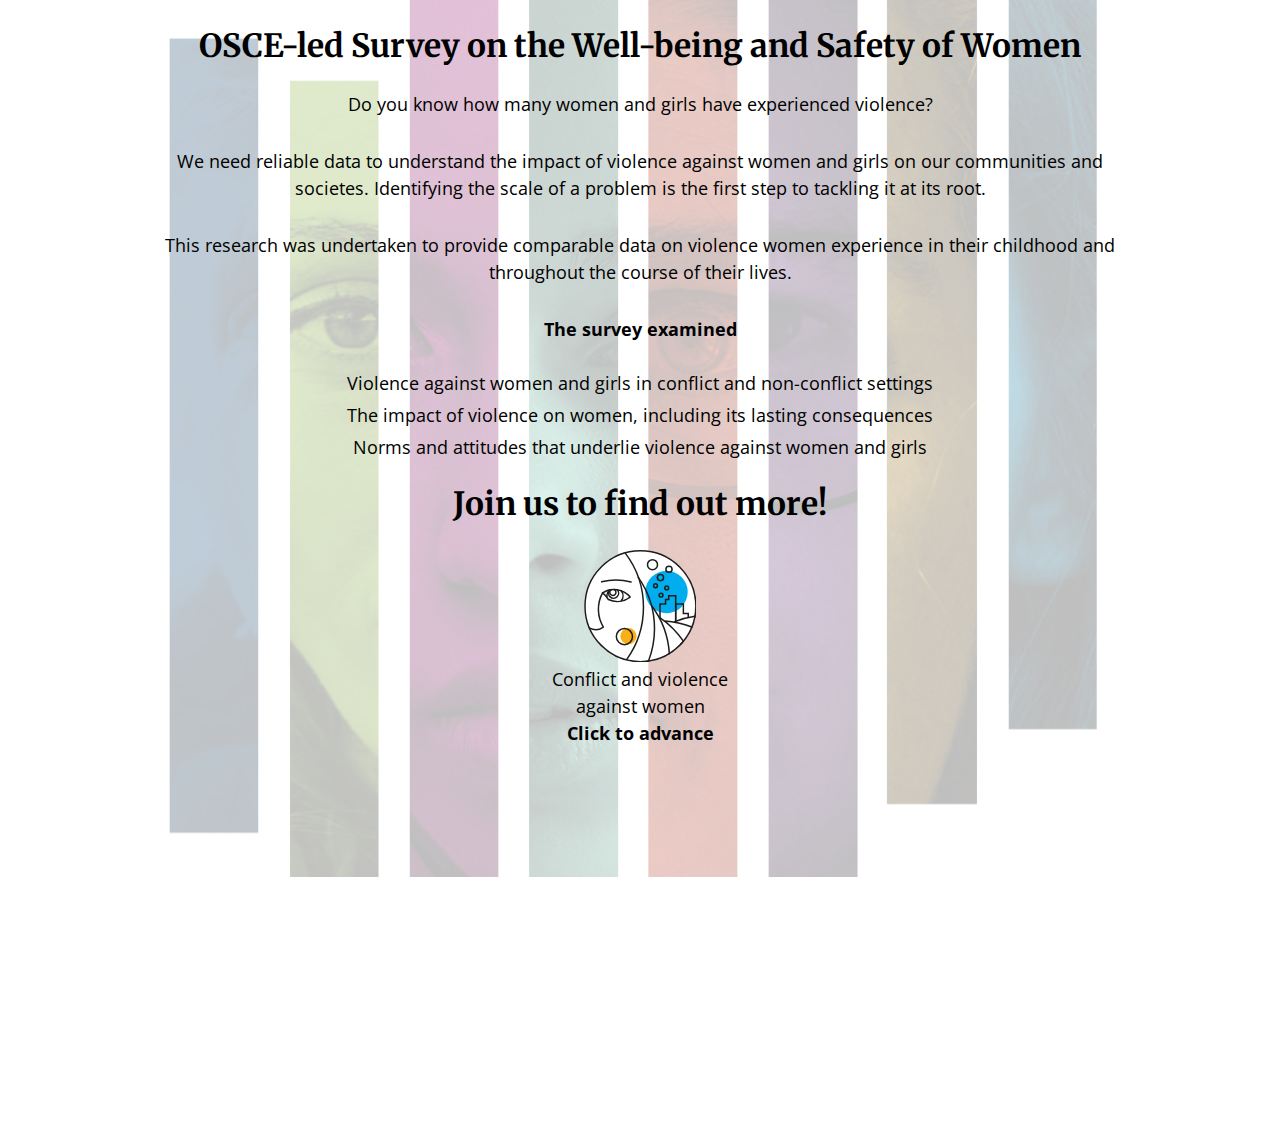
==== commit b541f4fd: "fade added to the end of the lines on rivers" ====
--- a/index.html
+++ b/index.html
@@ -15,23 +15,23 @@
         <div class="hero-foreground">
           <h2>OSCE-led Survey on the Well-being and Safety of Women</h2>
           <p>Do you know how many women and girls have experienced violence?</p>
-          <p>We need reliable data to understand the impact of violence against women and girls on our communities and societes. Identifying the scale of a problem is a first step to tackling it at its root.</p>
-          <p>This research was undertaken with to provide comparable data on violence women experience in their childhood and throughout the course of their lives.</p>
+          <p>We need reliable data to understand the impact of violence against women and girls on our communities and societes. Identifying the scale of a problem is the first step to tackling it at its root.</p>
+          <p>This research was undertaken to provide comparable data on violence women experience in their childhood and throughout the course of their lives.</p>
           <p>
-            <strong>The survery examined</strong>
+            <strong>The survey examined</strong>
           </p>
           <ul>
-            <li>violence against women and girls in conflict and non-conflict settings</li>
-            <li>the impact of violence on women, including its lasting consequences</li>
-            <li>norms and attitudes which underlie violence against women and girls</li>
+            <li>Violence against women and girls in conflict and non-conflict settings</li>
+            <li>The impact of violence on women, including its lasting consequences</li>
+            <li>Norms and attitudes that underlie violence against women and girls</li>
           </ul>
-          <h2>Join us to find out more</h2>
+          <h2>Join us to find out more!</h2>
           <div class="navigation inline center">
             <div class="next-page">
               <a href="#">
                   <svg xmlns="http://www.w3.org/2000/svg" width="112.64" height="112.4" viewBox="0 0 112.64 112.4"><title>conflict_affected_main</title><g style="isolation:isolate"><g id="a6867a9c-d83c-41c6-9975-c826cf31e744" data-name="Layer 1"><circle cx="55.45" cy="56.2" r="55.45" fill="#fff"/><circle cx="44.46" cy="86.19" r="8.09" fill="#fbaf17"/><circle cx="82.53" cy="41.98" r="21.18" fill="#00adef" style="mix-blend-mode:multiply"/><path d="M21.71,35.53a55.83,55.83,0,0,1,29.41.33" transform="translate(-4.06 -3.8)" fill="none" stroke="#1d1d1b" stroke-linecap="round" stroke-miterlimit="10" stroke-width="1.5"/><polyline points="91.7 71.53 91.7 45.87 84.73 45.87 84.73 49.5 81.57 49.5 81.57 54 76.03 54 76.03 68.02" fill="none" stroke="#1d1d1b" stroke-miterlimit="10" stroke-width="1.5"/><polyline points="104.24 67.49 104.24 63.39 99.38 63.39 99.38 54.03 91.71 54.03 91.71 71.95" fill="none" stroke="#1d1d1b" stroke-miterlimit="10" stroke-width="1.5"/><circle cx="40.43" cy="86.58" r="8.09" fill="none" stroke="#1d1d1b" stroke-miterlimit="10" stroke-width="1.5"/><circle cx="77.06" cy="45.21" r="1.91" fill="none" stroke="#1d1d1b" stroke-miterlimit="10" stroke-width="1.5"/><circle cx="76.48" cy="27.55" r="3.09" fill="none" stroke="#1d1d1b" stroke-miterlimit="10" stroke-width="1.5"/><circle cx="84.99" cy="19.25" r="3.09" fill="none" stroke="#1d1d1b" stroke-miterlimit="10" stroke-width="1.5"/><circle cx="68.52" cy="14.65" r="5" fill="none" stroke="#1d1d1b" stroke-miterlimit="10" stroke-width="1.5"/><circle cx="82.72" cy="37.94" r="1.91" fill="none" stroke="#1d1d1b" stroke-miterlimit="10" stroke-width="1.5"/><circle cx="71.52" cy="35.74" r="1.91" fill="none" stroke="#1d1d1b" stroke-miterlimit="10" stroke-width="1.5"/><circle cx="56.44" cy="56.2" r="55.45" fill="none" stroke="#1d1d1b" stroke-miterlimit="10" stroke-width="1.5"/><path d="M45.12,6.68A89.38,89.38,0,0,1,63.53,61.15a89.33,89.33,0,0,1-17,52.57" transform="translate(-4.06 -3.8)" fill="none" stroke="#1d1d1b" stroke-miterlimit="10" stroke-width="1.5"/><path d="M114.73,71.53c.1-.47.19-.93.28-1.41a88.94,88.94,0,0,0-20.69,5.55" transform="translate(-4.06 -3.8)" fill="none" stroke="#1d1d1b" stroke-miterlimit="10" stroke-width="1.5"/><path d="M111.4,82c.18-.42.36-.83.53-1.26a89.47,89.47,0,0,0-27.11-6" transform="translate(-4.06 -3.8)" fill="none" stroke="#1d1d1b" stroke-miterlimit="10" stroke-width="1.5"/><path d="M100.84,98c.91-1,1.79-2,2.63-3a90.24,90.24,0,0,0-24.3-24.16" transform="translate(-4.06 -3.8)" fill="none" stroke="#1d1d1b" stroke-miterlimit="10" stroke-width="1.5"/><path d="M88.42,107.91l1-.57a89.29,89.29,0,0,0-17.87-48.1" transform="translate(-4.06 -3.8)" fill="none" stroke="#1d1d1b" stroke-miterlimit="10" stroke-width="1.5"/><path d="M9.35,81.7a13.08,13.08,0,0,0,14.08-.87h0a34.32,34.32,0,0,1-.79-34.24" transform="translate(-4.06 -3.8)" fill="none" stroke="#1d1d1b" stroke-linecap="round" stroke-linejoin="round" stroke-width="1.5"/><path d="M34.18,43.3a3.09,3.09,0,1,1-3.09.32" transform="translate(-4.06 -3.8)" fill="none" stroke="#1d1d1b" stroke-linecap="round" stroke-linejoin="round" stroke-width="1.5"/><path d="M22.66,46.63a21.22,21.22,0,0,1,5.86,6.71h0a21.2,21.2,0,0,0,21.65-2.46l-.09-.23a21.19,21.19,0,0,0-27.46-4.06" transform="translate(-4.06 -3.8)" fill="none" stroke="#1d1d1b" stroke-linecap="round" stroke-linejoin="round" stroke-width="1.5"/><path d="M27,51a8.94,8.94,0,0,1-.1-1.27,8.06,8.06,0,0,1,2.53-5.87" transform="translate(-4.06 -3.8)" fill="none" stroke="#1d1d1b" stroke-linecap="round" stroke-linejoin="round" stroke-width="1.5"/><path d="M41.24,44.61a8.09,8.09,0,0,1,0,10.19" transform="translate(-4.06 -3.8)" fill="none" stroke="#1d1d1b" stroke-linecap="round" stroke-linejoin="round" stroke-width="1.5"/><path d="M37.33,43.63a5,5,0,1,1-7.45.1" transform="translate(-4.06 -3.8)" fill="none" stroke="#1d1d1b" stroke-linecap="round" stroke-linejoin="round" stroke-width="1.5"/><path d="M67,115.07c.53-.06,1.06-.13,1.58-.21a89.49,89.49,0,0,0,6-32.26A89.34,89.34,0,0,0,58,30.73" transform="translate(-4.06 -3.8)" fill="none" stroke="#1d1d1b" stroke-miterlimit="10" stroke-width="1.5"/></g></g></svg>
                   <p>
-                    Armed conflict and violence
+                    Conflict and violence
                     <br>
                     against women
                     <br>
@@ -39,7 +39,7 @@
                   </p>
                 </a>
               </div>
-              <p class="next-page-tooltip">Armed conflict and conflict related violence has long lasting consequences and a different nature than other gender based violence towards women and girls.</p>
+              <p class="next-page-tooltip">Conflict and conflict related violence has long lasting consequences and is of a different nature than other gender-based violence against women and girls.</p>
             <!-- <div class="next-page">
               <a href="#">
                 <svg class="icon" id="f7372a3b-ecc0-4854-80b5-a8483ff3e9e8" data-name="Layer 1" xmlns="http://www.w3.org/2000/svg" xmlns:xlink="http://www.w3.org/1999/xlink" viewBox="0 0 112.4 112.4"><defs><clipPath id="efa82c10-6e3a-4a1b-96d2-85882f04e9c3" transform="translate(-3.8 -3.97)"><path d="M60,5.13A55.17,55.17,0,0,0,44.65,7.3,89.29,89.29,0,0,1,63,61.73a89.35,89.35,0,0,1-17,52.53A55.45,55.45,0,1,0,60,5.13Z" fill="none"/></clipPath></defs><title>not_conflict_affected</title><circle cx="56.2" cy="55.45" r="55.45" fill="#fff"/><g clip-path="url(#efa82c10-6e3a-4a1b-96d2-85882f04e9c3)"><line x1="31.28" y1="69.69" x2="122.14" y2="69.69" fill="none" stroke="#1d1d1b" stroke-linecap="round" stroke-miterlimit="10" stroke-width="1.5"/><line x1="31.28" y1="75.49" x2="122.14" y2="75.49" fill="none" stroke="#1d1d1b" stroke-linecap="round" stroke-miterlimit="10" stroke-width="1.5"/><line x1="31.28" y1="81.3" x2="122.14" y2="81.3" fill="none" stroke="#1d1d1b" stroke-linecap="round" stroke-miterlimit="10" stroke-width="1.5"/><line x1="31.28" y1="87.11" x2="122.14" y2="87.11" fill="none" stroke="#1d1d1b" stroke-linecap="round" stroke-miterlimit="10" stroke-width="1.5"/><line x1="31.28" y1="92.91" x2="122.14" y2="92.91" fill="none" stroke="#1d1d1b" stroke-linecap="round" stroke-miterlimit="10" stroke-width="1.5"/><line x1="31.28" y1="98.72" x2="122.14" y2="98.72" fill="none" stroke="#1d1d1b" stroke-linecap="round" stroke-miterlimit="10" stroke-width="1.5"/><line x1="31.28" y1="104.53" x2="122.14" y2="104.53" fill="none" stroke="#1d1d1b" stroke-linecap="round" stroke-miterlimit="10" stroke-width="1.5"/></g><path d="M21.22,36.1a55.79,55.79,0,0,1,29.4.33" transform="translate(-3.8 -3.97)" fill="none" stroke="#1d1d1b" stroke-linecap="round" stroke-miterlimit="10" stroke-width="1.5"/><circle cx="40.2" cy="86.98" r="8.09" fill="none" stroke="#1d1d1b" stroke-miterlimit="10" stroke-width="1.5"/><circle cx="56.2" cy="56.6" r="55.45" fill="none" stroke="#1d1d1b" stroke-miterlimit="10" stroke-width="1.5"/><path d="M44.62,7.26A89.28,89.28,0,0,1,63,61.73a89.35,89.35,0,0,1-17,52.56" transform="translate(-3.8 -3.97)" fill="none" stroke="#1d1d1b" stroke-miterlimit="10" stroke-width="1.5"/><path d="M8.85,82.27a13.12,13.12,0,0,0,14.09-.86h0a34.34,34.34,0,0,1-.79-34.25" transform="translate(-3.8 -3.97)" fill="none" stroke="#1d1d1b" stroke-linecap="round" stroke-linejoin="round" stroke-width="1.5"/><path d="M33.69,43.88a3.09,3.09,0,1,1-3.09.32" transform="translate(-3.8 -3.97)" fill="none" stroke="#1d1d1b" stroke-linecap="round" stroke-linejoin="round" stroke-width="1.5"/><path d="M22.17,47.2A21.38,21.38,0,0,1,28,53.92h0a21.2,21.2,0,0,0,21.64-2.45l-.09-.23a21.19,21.19,0,0,0-27.46-4.06" transform="translate(-3.8 -3.97)" fill="none" stroke="#1d1d1b" stroke-linecap="round" stroke-linejoin="round" stroke-width="1.5"/><path d="M26.46,51.52a7.48,7.48,0,0,1-.1-1.26,8.07,8.07,0,0,1,2.52-5.87" transform="translate(-3.8 -3.97)" fill="none" stroke="#1d1d1b" stroke-linecap="round" stroke-linejoin="round" stroke-width="1.5"/><path d="M40.75,45.18a8.11,8.11,0,0,1,0,10.2" transform="translate(-3.8 -3.97)" fill="none" stroke="#1d1d1b" stroke-linecap="round" stroke-linejoin="round" stroke-width="1.5"/><path d="M36.84,44.21a5,5,0,1,1-7.46.09" transform="translate(-3.8 -3.97)" fill="none" stroke="#1d1d1b" stroke-linecap="round" stroke-linejoin="round" stroke-width="1.5"/><line x1="58.09" y1="69.69" x2="110.24" y2="69.69" fill="none" stroke="#1d1d1b" stroke-miterlimit="10" stroke-width="1.5"/><circle cx="82.45" cy="39.44" r="13.09" fill="none" stroke="#1d1d1b" stroke-miterlimit="10" stroke-width="1.5"/><circle cx="86.52" cy="34.51" r="3.09" fill="none" stroke="#1d1d1b" stroke-miterlimit="10" stroke-width="1.5"/><circle cx="76.57" cy="37.62" r="3.09" fill="none" stroke="#1d1d1b" stroke-miterlimit="10" stroke-width="1.5"/><circle cx="85.55" cy="44.46" r="3.09" fill="none" stroke="#1d1d1b" stroke-miterlimit="10" stroke-width="1.5"/><polyline points="85.54 52.16 85.54 69.69 79.36 69.69 79.36 52.16" fill="none" stroke="#1d1d1b" stroke-miterlimit="10" stroke-width="1.5"/></svg>
@@ -58,446 +58,904 @@
       </div>
     </div>
     <div class="page" id="page-2">
+      <ul class="menu">
+        <li>
+          <button>At a glance report</button>
+        </li>
+        <li>
+          <button>Technical report</button>
+        </li>
+        <li>
+          <button>Local reports</button>
+        </li>
+        <li>
+          <button>Thematic reports</button>
+        </li>
+      </ul>
       <div class="container map-text">
-        <p>The <strong>OSCE-led Survey</strong> on the Well-being and Safety of Women was conducted in 2018 in Albania, Bosnia nad Herzegovina, Montenegro, North Macedonia and Serbia, Moldova and Ukraine. The research was also conducted in Kosovo<sup><a href="#kosovo"">[1]</a></sup>.</p>
+        <p>The <strong>OSCE-led Survey</strong> on the Well-being and Safety of Women was conducted in 2018 in Albania, Bosnia and Herzegovina, Montenegro, North Macedonia and Serbia-, as well as Moldova and Ukraine. The research was also conducted in Kosovo<sup><a href="#kosovo"">[1]</a></sup>.</p>
       </div>
       <svg class="map" xmlns="http://www.w3.org/2000/svg" viewBox="0 0 3338 1195"><title>OSCE_map_without_borders_wide</title><g id="adb39f35-cfbf-46cf-835b-e85644ce49d6" data-name="borderless"><path d="M2151.41,988.51a23.61,23.61,0,0,0,4.59-6.31c.58-1.53-1.25-5.08-1.48-5.32a17.32,17.32,0,0,0-3.21-1.48c-1.52-.58-6.47,2.65-8.42,4.59L2125,997.9a55.41,55.41,0,0,1-7.74,6.25,8.62,8.62,0,0,1-4.32,1.12,13.85,13.85,0,0,0-8.4,3.7,10,10,0,0,1-4.25,2.56,45.82,45.82,0,0,1-8.49,1.14,18.52,18.52,0,0,0-6.33,1.22c-1.48.67-2.7,6-2.7,8.14a19.55,19.55,0,0,1-1.22,6.64c-.67,1.49-5.56,2.71-7.22,2.71a28,28,0,0,0-7.71,1.74s-.73.27-.73,2.72a6,6,0,0,1-1.16,3.78c-1.81,2.08-3.47,3.9-3.69,4.06s.87,1.55,2.81,3.5l10.52,10.51a23.3,23.3,0,0,0,6.31,4.59c1.53.58,5.4-1.57,6-2.2a49.57,49.57,0,0,1,5.33-3.88,8.28,8.28,0,0,1,4.18-1.1,8.29,8.29,0,0,0,4.18-1.09,58.9,58.9,0,0,0,7.72-6.27l7.57-7.56a76.61,76.61,0,0,0,6.45-7.6,5.78,5.78,0,0,0,.91-3.11c0-1.84.6-2,.6-2a50.28,50.28,0,0,1,5.61-1.33c.44,0,3-.53,5.66-1.17a10.16,10.16,0,0,0,4.33-2.62c2.08-2.08,1.75-2.94,1.75-2.94a23.43,23.43,0,0,0-3.38-6.25,14.87,14.87,0,0,1-2.64-4.36c-.58-1.53,2.65-6.48,4.59-8.42Z" fill="#dbdbd7"/><path d="M941.51,754.44c-.21-.21-1.24-1.79-2.29-3.52s-1.92-8.36-1.92-11.11v-1a34,34,0,0,0-1.71-9.7s-.26-.72-2.67-.72-2.68.72-2.68.72a34,34,0,0,0-1.71,9.7v1a23.56,23.56,0,0,1-1.21,7.71c-.68,1.49-5.65,2.7-7.42,2.7s-4.87,1.59-6.82,3.54l-10.89,10.89a23.52,23.52,0,0,0-4.59,6.31c-.58,1.53,2.65,6.47,4.59,8.42l.42.42A23.61,23.61,0,0,1,907.2,786c.58,1.53-1.59,5.42-2.24,6.08a13.69,13.69,0,0,0-2.25,4c-.58,1.52,1.21,5,1.39,5.22s1.21,1.75,2.26,3.48,1.91,6.24,1.91,6.39.39,1.9.87,3.86,4.21,6.92,5.73,8.44a19.33,19.33,0,0,0,5.55,3.83c1.52.57,6.47-2.65,8.41-4.59l.51-.51a44.26,44.26,0,0,0,5.45-6.67c1.05-1.72,1.92-8.36,1.92-11.11v-.28a44.36,44.36,0,0,1,.86-8.57c.47-2,3.27-6,3.65-6.36a33.89,33.89,0,0,0,2.59-3.81c1.06-1.72,1.92-8.36,1.92-11.11v-5.22a45.16,45.16,0,0,0-.86-8.57C944.39,758.54,941.73,754.65,941.51,754.44Z" fill="#dbdbd7"/><path d="M1760.11,1108.67a9.94,9.94,0,0,0-4.84,1.2,46.63,46.63,0,0,0-7.07,5.44,19.79,19.79,0,0,1-5.58,3.86c-1.53.58-5.79-2-6.9-3.06a32.86,32.86,0,0,0-5.14-3.92c-1.72-1.06-8.36-1.92-11.11-1.92h-8.7a45.16,45.16,0,0,0-8.57.86c-2,.48-6.61,3.9-7.75,5a34,34,0,0,1-5.2,4c-1.72,1-8.36,1.91-11.11,1.91h-2.63a45.16,45.16,0,0,1-8.57-.86c-2-.47-5.77-3.06-5.88-3.17s-1.62-1.07-3.34-2.12-8.37-1.92-11.12-1.92H1638a23.53,23.53,0,0,0-7.71,1.22c-1.49.67-2.71,6-2.71,8.25a20,20,0,0,0,1.22,6.77c.67,1.49,6.45,2.71,9.2,2.71h45.11a31.09,31.09,0,0,1,9.64,1.85s.77.31.77,3,.77,3,.77,3a25.92,25.92,0,0,0,6.79,1.85,30.94,30.94,0,0,0,5.71-.86c2-.47,6.78-4.08,8.14-5.43a36.24,36.24,0,0,1,5.6-4.38c1.72-1.06,8.36-1.92,11.11-1.92h5.5a55.52,55.52,0,0,0,9.88-1.07,8.81,8.81,0,0,0,3.91-2.31,8.84,8.84,0,0,1,3.91-2.3c2.69-.59,5-1.07,5-1.07s1.36-.55,2.85-1.22,2.7-5,2.7-6a24.19,24.19,0,0,0-2-6.44S1763,1108.67,1760.11,1108.67Z" fill="#dbdbd7"/><path d="M1635.78,964.9a13.71,13.71,0,0,0,4.08,1.22,27.12,27.12,0,0,0,6-1.9s.78-.32.78-3a9.16,9.16,0,0,0-1.15-4.53,54,54,0,0,0-6.21-7.76l-13.64-13.64a44.26,44.26,0,0,0-6.67-5.45c-1.72-1-6.4-1.92-6.75-1.92A37.58,37.58,0,0,1,1608,927c-2-.47-5.93-3.22-6.24-3.53s-2-1.58-3.65-2.82-7.85-3.62-10.17-4.29a7.14,7.14,0,0,0-6.51,1.47,15.85,15.85,0,0,0-3.17,4.39c-.39,1,2.63,1.92,3.06,1.92a35.27,35.27,0,0,1,4.34.86c2,.47,7.27,4.56,9.21,6.5l1.52,1.52a45.4,45.4,0,0,0,6.67,5.45c1.73,1,7.12,1.91,8.36,1.91a31.13,31.13,0,0,1,5.81.87c2,.47,7.1,4.39,8.84,6.13a41.49,41.49,0,0,1,5.07,6.29c1.06,1.72,1.92,6.31,1.92,6.56S1634.29,964.23,1635.78,964.9Z" fill="#dbdbd7"/><path d="M1206.09,1068.16a27.8,27.8,0,0,1-5.32-8.21s-.33-.87,1.77-3a10.3,10.3,0,0,0,2.65-4.38,42.49,42.49,0,0,0,1.17-7,31.66,31.66,0,0,1,.86-5.72c.47-2,3.39-6.09,3.89-6.6a32.22,32.22,0,0,0,2.85-4.06c1-1.72,1.91-8.1,1.91-10.52a21.24,21.24,0,0,0-1.22-7.12c-.67-1.49-4.55-2.71-5-2.71s-3,.52-5.67,1.14a9.89,9.89,0,0,0-4.23,2.54,9.71,9.71,0,0,1-4.22,2.54,52,52,0,0,1-9.87,1.14h-.42a44.19,44.19,0,0,0-8.56.87c-2,.47-6.6,3.88-7.72,5a33.12,33.12,0,0,1-5.17,3.95c-1.72,1.06-8.36,1.92-11.11,1.92h-14.92a45.16,45.16,0,0,1-8.57-.86c-2-.48-6.19-3.49-6.83-4.12a29.88,29.88,0,0,0-4.28-3.07c-1.73-1-6.56-1.92-7.1-1.92a32.74,32.74,0,0,0-4.56.87c-2,.47-6.9,4.18-8.38,5.67a38,38,0,0,1-5.84,4.62c-1.73,1-7.73,1.91-9.72,1.91a18.12,18.12,0,0,0-6.27,1.22c-1.48.67-2.57,5.48-2.54,7A12.2,12.2,0,0,0,1077,1046l8.13,8.12a23.3,23.3,0,0,0,6.31,4.59c1.52.58,5.28-1.45,5.77-1.94a13.75,13.75,0,0,1,3.67-2c1.53-.58,6.47,2.65,8.42,4.59l21.37,21.37a23.3,23.3,0,0,0,6.31,4.59c1.53.58,6.41-2.58,8.27-4.44a22.69,22.69,0,0,1,6.17-4.45c1.53-.57,6.47,2.65,8.42,4.59l8.6,8.6a43.77,43.77,0,0,0,6.67,5.45c1.72,1.05,8.36,1.92,11.11,1.92h9.3a44.39,44.39,0,0,0,8.57-.87c2-.47,7.21-4.51,9.1-6.39a22.9,22.9,0,0,0,4.48-6.2c.58-1.53-2.65-6.47-4.59-8.42Z" fill="#dbdbd7"/><path d="M933.41,870.07A43.77,43.77,0,0,1,928,863.4c-1.06-1.72-1.92-7.28-1.92-8.72a32.87,32.87,0,0,0-.86-6.18c-.47-2-3.48-6.19-4.11-6.81a13.71,13.71,0,0,0-3.91-2.2c-1.53-.58-6.47,2.65-8.42,4.59L902.83,850a44.26,44.26,0,0,1-6.67,5.45c-1.72,1-8.36,1.92-11.11,1.92h-1a23.5,23.5,0,0,0-7.7,1.21c-1.49.67-2.71,6-2.71,8.15a39,39,0,0,0,.86,7.52c.48,2,4.51,7.22,6.4,9.11a13.67,13.67,0,0,1,3.43,8.43v32.37a45.25,45.25,0,0,1-.86,8.57c-.47,2-3.61,6.31-4.39,7.1a29.91,29.91,0,0,0-3.34,4.56c-1.06,1.72-1.92,8.36-1.92,11.11v5.35a45.16,45.16,0,0,0,.86,8.57c.48,2,3.12,5.82,3.3,6s1.73,1.19,3.46,2.24,8.36,1.92,11.11,1.92h3.92a23.42,23.42,0,0,0,7.7-1.22c1.49-.67,2.71-6.45,2.71-9.2v-3.53a23.53,23.53,0,0,1,1.22-7.71c.67-1.49,6.45-2.71,9.2-2.71h.95a45.16,45.16,0,0,0,8.57-.86c2-.47,6.49-3.78,7.49-4.78a32,32,0,0,0,3.72-4.94c1-1.72,1.91-8.36,1.91-11.11V919.37a44.36,44.36,0,0,0-.86-8.57c-.47-2-3.5-6.21-4.15-6.86a13.83,13.83,0,0,1-2.24-4c-.58-1.52,2.64-6.47,4.58-8.41l1.42-1.42a23.61,23.61,0,0,0,4.59-6.31c.58-1.53-2.64-6.48-4.59-8.42Z" fill="#dbdbd7"/><path d="M413.22,157.17a40.86,40.86,0,0,0-.86,7.86,20.8,20.8,0,0,0,1.22,7c.67,1.49,6.45,2.71,9.2,2.71h8.79a45.16,45.16,0,0,1,8.57.86c2,.47,7.26,4.56,9.21,6.5l10.81,10.81a44.85,44.85,0,0,0,6.66,5.45c1.73,1.05,8.37,1.91,11.12,1.91h5.72a22.29,22.29,0,0,1,6.85.87c1,.47-1.85,4.55-3.8,6.5l-9.78,9.79a46.06,46.06,0,0,1-6.67,5.45c-1.72,1-8.36,1.91-11.11,1.91H424.82a45.16,45.16,0,0,0-8.57.86c-2,.47-7.26,4.56-9.21,6.5l-5.7,5.7a22.68,22.68,0,0,0-4.23,5.45c-.38,1.06,4.53,1.92,7.28,1.92H609.61a19.86,19.86,0,0,0,9.19-2.73l6.35-4.66a21.07,21.07,0,0,0,6-4.46c.84-1.17-2.16-5.83-4.11-7.77l-3.65-3.66a23.46,23.46,0,0,1-4.59-6.31c-.58-1.53,2.64-6.47,4.59-8.42l35-35a23.84,23.84,0,0,0,4.59-6.31c.57-1.53-2.65-6.48-4.59-8.42l-20-20A23.84,23.84,0,0,0,632,132.9c-1.53-.58-6.48,2.65-8.42,4.59l-4.34,4.34a23.68,23.68,0,0,1-6.31,4.59c-1.53.58-6.47-2.65-8.42-4.59l-1.61-1.62a23.3,23.3,0,0,1-4.59-6.31c-.58-1.52,2.64-6.47,4.59-8.42l2.8-2.8a23.61,23.61,0,0,0,4.59-6.31c.58-1.53-1.67-5.5-2.42-6.25a30.84,30.84,0,0,1-3.27-4.49c-1.06-1.73-1.92-8.37-1.92-11.12V63.93a45.25,45.25,0,0,0-.86-8.57c-.47-2-4.56-7.26-6.5-9.21L579.75,30.58a46.06,46.06,0,0,1-5.45-6.67c-1-1.72-1.91-8.36-1.91-11.11V5a5,5,0,0,0-5-5H510.48a5,5,0,0,0-5,5V8.2a44.3,44.3,0,0,0,.87,8.57c.47,2,4.55,7.27,6.5,9.21l6.21,6.21a45.4,45.4,0,0,1,5.45,6.67c1,1.72,1.91,8.36,1.91,11.11V57.4a44.36,44.36,0,0,1-.86,8.57c-.47,2-4.56,7.27-6.5,9.21l-5.36,5.36A44.26,44.26,0,0,1,507,86c-1.72,1.05-8.36,1.92-11.11,1.92H451.38a23.56,23.56,0,0,0-7.71,1.21c-1.49.67-2.71,6.45-2.71,9.2v18a44.25,44.25,0,0,1-.86,8.56c-.47,2-4.56,7.27-6.5,9.22L419.73,148C417.78,149.9,413.7,155.2,413.22,157.17Z" fill="#dbdbd7"/><path d="M264.93,145a45.4,45.4,0,0,0,6.67,5.45c1.72,1.05,8.36,1.91,11.11,1.91h8.92a44.36,44.36,0,0,0,8.57-.86c2-.47,7.27-4.56,9.21-6.5l12.4-12.4a44.76,44.76,0,0,1,6.67-5.45c1.73-1.06,8.36-1.92,11.11-1.92h20.48a45.25,45.25,0,0,0,8.57-.86c2-.47,7.26-4.56,9.21-6.5l15.69-15.69A45.4,45.4,0,0,0,399,95.53c1.05-1.72,1.91-8.36,1.91-11.11V35a97.53,97.53,0,0,1,.62-10,4.15,4.15,0,0,1,1.1-2.17c.95-.95-.71-1.72-3.69-1.72a10.27,10.27,0,0,0,5-1.22,45.61,45.61,0,0,0,7-5.29,37.8,37.8,0,0,0,4.59-5.81c1.06-1.73,1.92-6.71,1.92-7.44S415.11,0,412.36,0H280.51c-2.75,0-5.76.76-6.67,1.67a15,15,0,0,0-2.73,4.45c-.57,1.53,2.55,6.38,4.38,8.2a22.26,22.26,0,0,1,4.37,6.1c.58,1.53-2.2,6-3.61,7.44a18.44,18.44,0,0,0-3.6,5.33c-.58,1.52,2.64,6.47,4.59,8.41l4.67,4.68a23.61,23.61,0,0,1,4.59,6.31c.58,1.53-2.64,6.48-4.59,8.42l-3.14,3.15a23.3,23.3,0,0,0-4.59,6.31c-.58,1.53,2.43,6.26,4.12,7.95a19.22,19.22,0,0,1,3.76,5c.38,1-4.53,1.91-7.28,1.91H264.45a45.25,45.25,0,0,0-8.57.86c-2,.48-6.53,3.83-7.59,4.89a32.53,32.53,0,0,0-3.83,5.05c-1.05,1.72-1.91,8.36-1.91,11.11v5a44.36,44.36,0,0,0,.86,8.57c.47,2,4.56,7.26,6.5,9.21Z" fill="#dbdbd7"/><path d="M1016.6,20.19c1.57-1.56,2.21-1.25,2.21-1.25a30.68,30.68,0,0,1,6.16,3.92,26.23,26.23,0,0,0,6.27,3.7s.74.33,2.56-1.49,1.49-2.56,1.49-2.56a31.72,31.72,0,0,0-2.69-5.26,14.29,14.29,0,0,1-1.73-3.45c-.57-1.53,2.65-6.47,4.59-8.42l1.8-1.8c2-1.94,1.29-3.54-1.46-3.54h-40c-2.75,0-3.41,1.6-1.46,3.54l12.1,12.1a36.74,36.74,0,0,0,8,5.77S1015,21.76,1016.6,20.19Z" fill="#dbdbd7"/><path d="M2007.33,962.1c2,.47,7.27,4.56,9.22,6.5l10,9.95a43.77,43.77,0,0,0,6.67,5.45c1.72,1.06,8.36,1.92,11.11,1.92h21.16a45.25,45.25,0,0,0,8.57-.86c2-.48,7.26-4.56,9.21-6.51l25.5-25.5,6.31-6.31,8.42-8.41,15.72-15.73a45,45,0,0,1,6.67-5.45c1.72-1,8.36-1.91,11.11-1.91h7.21a45.16,45.16,0,0,0,8.57-.86c2-.48,7.27-4.56,9.21-6.51L2194.86,895a23.61,23.61,0,0,1,6.31-4.59c1.53-.58,5.88,2,7.11,3.27a17,17,0,0,1,3.27,5c.58,1.53-2.64,6.47-4.59,8.42L2205,909a22.89,22.89,0,0,0-4.53,6.24c-.54,1.5,3,6.14,5,8l6.67,5.78c2.07,1.8,4.94,4.56,6.37,6.13a67.27,67.27,0,0,1,5.71,8.93c1,1.88,1.94,3.72,2.17,4.1a21.23,21.23,0,0,1,.76,6v5a13.89,13.89,0,0,1-3.54,8.54l-.43.43a13.91,13.91,0,0,0-3.53,8.53V990a13.93,13.93,0,0,0,3.53,8.54l8.68,8.68a13.86,13.86,0,0,1,3.54,8.53V1023a13.89,13.89,0,0,1-3.54,8.54l-8,8.05a13.91,13.91,0,0,0-3.54,8.54v67.37a13.93,13.93,0,0,1-3.53,8.54l-2.75,2.74a14,14,0,0,0-3.53,8.54v46.18a13.89,13.89,0,0,1-3.54,8.54l-4.92,4.92H3337.7V5a5,5,0,0,0-5-5H1343c-2.75,0-5,.39-5,.86a14.6,14.6,0,0,1-1.21,3.56c-.67,1.49-6.45,2.71-9.2,2.71h-17.9A23.53,23.53,0,0,0,1302,8.39c-1.49.67-2.71,5.66-2.71,7.44a25.43,25.43,0,0,0,2,7.86s.35.81,3.15.81,3.15.81,3.15.81a32.88,32.88,0,0,1,2,5.44,30.83,30.83,0,0,0,2,5.4s.38.85,3.36.85c-3,0-3.36.86-3.36.86a23.15,23.15,0,0,0-2,7.16,15.58,15.58,0,0,1-1.22,5.31c-.67,1.49-6.45,2.7-9.2,2.7h-43.38a23.56,23.56,0,0,1-7.71-1.21c-1.49-.67-2.71-5.89-2.71-8a18.91,18.91,0,0,0-1.21-6.46c-.67-1.49-6.45-2.71-9.2-2.71h-5.67a45.16,45.16,0,0,0-8.57.86c-2,.47-7.27,4.56-9.21,6.5l-5.66,5.66L1199.46,54c-1.52,1.53-6.47,6.47-8.42,8.42l-13.8,13.81a46.06,46.06,0,0,1-6.67,5.45c-1.73,1-8.36,1.91-11.11,1.91H1133.4a23.53,23.53,0,0,0-7.71,1.22c-1.49.67-2.7,5.66-2.7,7.44a17.34,17.34,0,0,1-1.22,6c-.67,1.49-4.6,2.71-5.08,2.71a29.88,29.88,0,0,0-5.44,2s-.86.39-.86,3.36c0-3-1.75-5.41-3.89-5.41a6.84,6.84,0,0,1-3.6-1,64.86,64.86,0,0,1-7.66-6.37l-10.75-10.75a23.3,23.3,0,0,1-4.59-6.31c-.58-1.53,2.42-6.25,4.1-7.93a20.63,20.63,0,0,0,4.1-5.83c.58-1.53-1.85-5.68-2.82-6.66a15.34,15.34,0,0,0-4.56-2.83c-1.52-.58-6,2.2-7.42,3.6a37.33,37.33,0,0,1-5.67,4.45c-1.73,1.06-8.37,1.92-11.12,1.92h-6.69a44.25,44.25,0,0,0-8.56.86c-2,.47-7.27,4.56-9.21,6.5l-11.78,11.77a44.23,44.23,0,0,1-6.66,5.45c-1.73,1.06-8.37,1.92-11.12,1.92h-.57a23.53,23.53,0,0,1-7.71-1.22c-1.49-.67-2.7-6.12-2.7-8.47a20.73,20.73,0,0,0-1.22-7c-.67-1.49-6.45-2.71-9.2-2.71H969.82a23.53,23.53,0,0,1-7.71-1.22c-1.49-.67-2.71-6.44-2.71-9.19V56.82a45.05,45.05,0,0,0-.86-8.56c-.48-2-3.21-5.92-3.5-6.21l-.54-.54L951,38l-1-1a44.76,44.76,0,0,1-5.45-6.67c-1.06-1.72-1.92-8-1.92-10.38a19.13,19.13,0,0,1,.86-6.11c.48-1,4.56,1.85,6.51,3.79l6.67,6.68a46.06,46.06,0,0,0,6.67,5.45c1.72,1.05,7,1.91,8.09,1.91a14.3,14.3,0,0,0,4.68-1.22c1.49-.67,2.71-5.08,2.71-6.17a30.62,30.62,0,0,0-.87-5.54c-.47-2-4.55-7.27-6.5-9.21l-5.91-5.91A13.92,13.92,0,0,0,957,0H914.31c-2.75,0-4.8.69-4.55,1.54a53.78,53.78,0,0,1,.46,7.85V26.64a28,28,0,0,0,2,9.56s.39.86,3.37.86a34.7,34.7,0,0,0-5.42.21c0,.12.34.47.34.47,1.92,2,5.08,5.17,7,7.12l.81.81a44.26,44.26,0,0,1,5.45,6.67c1,1.72,1.92,8.36,1.92,11.11V76.76a44.3,44.3,0,0,1-.87,8.57c-.47,2-4.55,7.27-6.5,9.21l-12.79,12.79a23.3,23.3,0,0,1-6.31,4.59c-1.53.58-5.34-1.51-5.89-2.06a31,31,0,0,0-4.15-2.93c-1.72-1.05-8.36-1.91-11.11-1.91h-1.59a23.56,23.56,0,0,0-7.71,1.21c-1.49.67-2.71,6.45-2.71,9.2V117a45.16,45.16,0,0,1-.86,8.57c-.47,2-3.16,5.87-3.4,6.11s-1.61,2.36-3,4.7a10.33,10.33,0,0,0-1.22,5c0-3-.37-5-.83-4.58s-.8.18-.8.18c-2.12-1.75-4.43-3.75-5.13-4.45a31.14,31.14,0,0,0-4.4-3.18c-1.72-1-8.36-1.91-11.11-1.91H807.25a45.16,45.16,0,0,0-8.57.86c-2,.47-6.82,4.11-8.22,5.51l-5.31,5.32-8.42,8.41-6.17,6.17a45,45,0,0,0-5.45,6.67c-1.05,1.72-1.91,8.36-1.91,11.11v6.69a45.25,45.25,0,0,1-.86,8.57c-.48,2-4.56,7.26-6.51,9.21l-10.75,10.75a45,45,0,0,0-5.45,6.67c-1,1.72-1.91,8.06-1.91,10.44a26.06,26.06,0,0,0,2,8.9s.38.85,3.36.85a5.24,5.24,0,0,0-5.41,5c0,2.77-.8,3.1-.8,3.1a29.9,29.9,0,0,1-9.62,1.93h-21a45.05,45.05,0,0,0-8.56.86c-2,.48-7.27,4.56-9.22,6.5l-2.64,2.65a28,28,0,0,0-5.31,8.21s-.33.88,1.78,3a16.26,16.26,0,0,0-3-2.41,4.63,4.63,0,0,0-1.14-.51.73.73,0,0,0-.69.09,5.23,5.23,0,0,1-2.29.7l-1.17.18c-1.62.07-5.2.12-8,.12h-12.3a39.51,39.51,0,0,0-8.51.95l-1,1.44-.59.86a63.28,63.28,0,0,0-.34,7.16v19.43a70.28,70.28,0,0,1-.67,9.18l-1,2-.61,1.2c-.84,1-2.22,2.55-3.06,3.39L635,311.66c-.84.84-2,2-2.7,2.56l-.74.45a16.13,16.13,0,0,1-2.38,1.22l-1.67.69a78.49,78.49,0,0,1-8.28.44h-21a37,37,0,0,0-8.84,1.15l-.92,1.68-.42.77c-.13,1-.24,4.06-.24,6.81v5.16a43.72,43.72,0,0,1-.77,8.18l-1.2,1-.94.78a53.61,53.61,0,0,1-7.5.47h-5.16a78.49,78.49,0,0,1-8.28-.44l-1.67-.69q-.63-.25-1.23-.57l-1.2-.61c-1-.84-3.46-3.11-5.4-5.06l-18.4-18.4a69.43,69.43,0,0,0-7-6l-2.13-.69-1.28-.42c-1.32-.13-3.63-.24-5.14-.24a15.86,15.86,0,0,0-5.44,1.22c-1.49.67-2.71,6.45-2.71,9.2v43a65.4,65.4,0,0,1-.34,7.15l-.59.87-.31.42a5.68,5.68,0,0,1-.74.73l-.93.78a55.66,55.66,0,0,1-7.51.46H479.4a45.16,45.16,0,0,1-8.57-.86c-2-.47-7.24-4.53-9.15-6.44s-4.32-4.17-5.35-5l-1.19-.62-2-1a70.21,70.21,0,0,0-9.18-.68h-39a23.53,23.53,0,0,0-7.71,1.22c-1.48.67-2.7,6.45-2.7,9.2v18.55a42.89,42.89,0,0,0,.77,8.18l1.2,1,.94.77a53.61,53.61,0,0,0,7.5.47h23.33a64.79,64.79,0,0,1,9.92.93,18.78,18.78,0,0,1,2.41,1.41l.73.46c.65.56,2.78,2.62,4.72,4.56l25.26,25.26c1.94,1.94,4.22,4.37,5.06,5.4l.61,1.2a16.44,16.44,0,0,1,1,2.5l.42,1.28c.13,1.32.24,4.65.24,7.4v35.86a45.16,45.16,0,0,0,.86,8.57c.48,2,4.56,7.26,6.5,9.21L504.4,521a45.53,45.53,0,0,1,5.45,6.67c1,1.72,1.91,8.36,1.91,11.11v39.14a45.16,45.16,0,0,1-.86,8.57c-.47,2-4.56,7.27-6.5,9.21l-16.46,16.46a45.49,45.49,0,0,0-5.45,6.66c-1.05,1.73-1.91,8.36-1.91,11.11v38.7a23.53,23.53,0,0,1-1.22,7.71c-.67,1.49-4.5,2.71-4.87,2.71a34.86,34.86,0,0,0-5.23,2s-.86.38-.86,3.36c0-3-.85-3.36-.85-3.36a27.8,27.8,0,0,0-9.56-2H437.14a45.16,45.16,0,0,1-8.57-.86c-2-.48-7.27-4.56-9.21-6.51l-16.9-16.9a46.06,46.06,0,0,0-6.67-5.45c-1.72-1-8.36-1.91-11.11-1.91H325a45.16,45.16,0,0,1-8.57-.86c-2-.48-7.27-4.56-9.21-6.51l-6.46-6.45a43.77,43.77,0,0,0-6.67-5.45c-1.72-1.06-8.36-1.92-11.11-1.92h-47.5a44.44,44.44,0,0,1-8.57-.86c-2-.47-7.26-4.56-9.21-6.5l-6.6-6.61a46.06,46.06,0,0,0-6.67-5.45c-1.72-1-8.36-1.91-11.11-1.91H150.69a23.53,23.53,0,0,0-7.71,1.22c-1.48.67-2.7,6.44-2.7,9.19v17.52a44.25,44.25,0,0,0,.86,8.56c.47,2,3.12,5.84,3.31,6a17.7,17.7,0,0,1,1.41,3.12c.57,1.53-2.15,6-3.49,7.32a17.64,17.64,0,0,0-3.49,5.21c-.58,1.53,2,5.85,3.19,7a16.67,16.67,0,0,1,3.19,4.91c.58,1.53-2.14,6-3.47,7.3a20.21,20.21,0,0,0-3.81,6.24h3c-3,0-6.77,1.36-8.42,3a7.68,7.68,0,0,0-2,3.51,62.19,62.19,0,0,0-1,9.91v52a44.36,44.36,0,0,1-.86,8.57c-.47,2-4.56,7.27-6.5,9.21l-19.88,19.88a44.76,44.76,0,0,0-5.45,6.67c-1.06,1.73-1.92,8.36-1.92,11.11v7.82a44.44,44.44,0,0,1-.86,8.57c-.47,2-4.56,7.26-6.5,9.21L63.5,862a23.3,23.3,0,0,0-4.59,6.31c-.58,1.53,2.64,6.47,4.59,8.42l13.32,13.32a45,45,0,0,1,5.45,6.67c1,1.72,1.91,8.36,1.91,11.11V925.2a45.25,45.25,0,0,1-.86,8.57c-.47,2-4.56,7.26-6.5,9.21l-17.5,17.49a22.68,22.68,0,0,0-4.23,5.45c-.38,1.06,4.53,1.92,7.28,1.92h15a45.25,45.25,0,0,1,8.57.86c2,.47,7.26,4.56,9.21,6.5l1.38,1.39a45.53,45.53,0,0,0,6.67,5.45c1.72,1.05,8.36,1.91,11.11,1.91h7.85a27.8,27.8,0,0,0,9.56-2.05s.85-.39.85-3.36c0,3,.86,3.36.86,3.36a24.74,24.74,0,0,0,6,2.05,31.37,31.37,0,0,1,5,.86c2,.48,7.26,4.56,9.21,6.51l14.81,14.81a44.85,44.85,0,0,1,5.45,6.66c1,1.73,1.91,8.37,1.91,11.12v12.29a44.39,44.39,0,0,0,.87,8.57c.47,2,4.55,7.26,6.5,9.21l8.69,8.69a23.84,23.84,0,0,0,6.31,4.59c1.53.58,6.48-2.65,8.42-4.59l11.08-11.08a44.76,44.76,0,0,1,6.67-5.45c1.72-1.05,8.36-1.92,11.11-1.92h7.82a44.44,44.44,0,0,0,8.57-.86c2-.47,6.9-4.2,8.41-5.7a38.21,38.21,0,0,1,5.86-4.65c1.73-1,8.37-1.91,11.12-1.91H288.6a44.36,44.36,0,0,1,8.57.86c2,.47,7.27,4.56,9.21,6.5L309,1041a45,45,0,0,0,6.67,5.45c1.72,1,8.36,1.91,11.11,1.91H365a45.05,45.05,0,0,0,8.56-.86c2-.47,7.27-4.56,9.22-6.5L394,1029.81a44.23,44.23,0,0,1,6.66-5.45c1.73-1.06,8.36-1.92,11.11-1.92H433a23.47,23.47,0,0,0,7.7-1.22c1.49-.67,2.71-5.72,2.71-7.58a36.27,36.27,0,0,1,.86-7c.48-2,4.56-7.26,6.51-9.21l9.14-9.14a45,45,0,0,0,5.45-6.67c1.05-1.72,1.91-6.89,1.91-7.85a31.17,31.17,0,0,1,.86-5.32c.48-2,4.56-7.26,6.51-9.21l5-5a45.4,45.4,0,0,0,5.45-6.67c1.05-1.72,1.91-8.36,1.91-11.11V903.06a44.39,44.39,0,0,1,.87-8.57c.47-2,4.55-7.26,6.5-9.21l53-53a44.76,44.76,0,0,1,6.67-5.45c1.72-1.05,8.36-1.92,11.11-1.92h30.2a44.25,44.25,0,0,0,8.56-.86c2-.47,7.27-4.56,9.21-6.5l3.92-3.92a43.77,43.77,0,0,0,5.45-6.67c1.06-1.72,1.92-6.53,1.92-7a14.48,14.48,0,0,1,1.22-3.64c.67-1.49,6.42-2.71,9.15-2.71a44.06,44.06,0,0,0,8.52-.86c2-.47,7.27-4.56,9.21-6.5l2-2a44.26,44.26,0,0,0,5.45-6.67c1.05-1.72,1.92-8.36,1.92-11.11v-.65a60.84,60.84,0,0,0-1-9.9,7.73,7.73,0,0,0-2.05-3.55c-1.67-1.67-5.47-3-8.45-3,3,0,3.94-1.47,2.15-3.27a8.43,8.43,0,0,1-2.23-3.79,57.62,57.62,0,0,1-1-9.89V724.9a45.05,45.05,0,0,1,.86-8.56c.47-2,4.56-7.27,6.5-9.21l.51-.51a44.76,44.76,0,0,1,6.67-5.45c1.72-1.06,8.36-1.92,11.11-1.92h60.05a45.16,45.16,0,0,1,8.57.86c2,.48,7.26,4.56,9.21,6.51l16.67,16.67a44.76,44.76,0,0,0,6.67,5.45c1.73,1,8.36,1.92,11.11,1.92h2.93a44.39,44.39,0,0,0,8.57-.87c2-.47,7.26-4.55,9.21-6.5L828,703.16l6.31-6.31,6.41-6.42A32,32,0,0,1,845.4,687c1.72-1.06,6.23-1.92,6.39-1.92s2.32-.92,4.83-2.05c0,0,.85-.39.85-3.36,0,3,1.21,5.41,2.68,5.41a4.53,4.53,0,0,0,2.52-.8,90.18,90.18,0,0,0,7.51-6.56l4-4a44.76,44.76,0,0,1,6.67-5.45c1.72-1,6.82-1.92,7.69-1.92a30.2,30.2,0,0,0,5.14-.86c2-.47,7.27-4.56,9.21-6.5l2.29-2.28a51.53,51.53,0,0,1,7.79-6.17,10.42,10.42,0,0,1,9.71,0,51.53,51.53,0,0,1,7.79,6.17l14,14a43.77,43.77,0,0,0,6.67,5.45c1.72,1,7.77,1.92,9.8,1.92a18.64,18.64,0,0,1,6.39,1.21c1.49.68,2.71,6.45,2.71,9.2v20.2a45.16,45.16,0,0,0,.86,8.57c.48,2,4.56,7.27,6.51,9.21l20,20a53.87,53.87,0,0,1,6.18,7.78,9.59,9.59,0,0,1,1.18,4.7,9.52,9.52,0,0,0,1.18,4.69,53.26,53.26,0,0,0,6.19,7.78L1032.68,792a44.38,44.38,0,0,0,6.67,5.45c1.72,1.05,7.46,1.91,9.12,1.91a34.49,34.49,0,0,1,6.58.86c2,.48,7.27,4.56,9.21,6.51l14.64,14.64a45,45,0,0,0,6.67,5.45c1.72,1.05,8.36,1.91,11.11,1.91H1117a45.16,45.16,0,0,1,8.57.86c2,.48,7.26,4.56,9.21,6.5l18.34,18.34a44.26,44.26,0,0,0,6.67,5.45c1.72,1.06,7.72,1.92,9.7,1.92a18.38,18.38,0,0,1,6.29,1.22c1.49.67,2.71,6.44,2.71,9.19v9.18a23.53,23.53,0,0,0,1.22,7.71c.67,1.49,6.44,2.7,9.19,2.7h11.86a44.39,44.39,0,0,1,8.57.87c2,.47,7.26,4.55,9.21,6.5l4.17,4.17a45.49,45.49,0,0,1,5.45,6.66c1.05,1.73,1.91,8.37,1.91,11.12v7.26a45.05,45.05,0,0,0,.86,8.56c.48,2,4.56,7.27,6.5,9.22l13.11,13.1a23.84,23.84,0,0,1,4.59,6.31c.58,1.53-1.23,5.06-1.44,5.27s-1.79,1.24-3.52,2.3-6.54,1.91-7.08,1.91a14.33,14.33,0,0,0-3.67,1.22c-1.49.67-2.71,6.45-2.71,9.2v3.17a45.16,45.16,0,0,1-.86,8.57c-.48,2-4,6.71-5.27,8a46.42,46.42,0,0,0-5,6.54,9.59,9.59,0,0,0-1.18,4.7c0,2.81.81,3.15.81,3.15a24.83,24.83,0,0,0,7.62,2,34.39,34.39,0,0,0,6.58-.86c2-.48,7.27-4.56,9.21-6.51l10.3-10.29a46.06,46.06,0,0,0,5.45-6.67c1-1.72,1.91-8.16,1.91-10.66a42.3,42.3,0,0,1,.86-8.11c.48-2,4.56-7.27,6.51-9.21l1.61-1.61a52.21,52.21,0,0,1,7.78-6.19,9.52,9.52,0,0,1,4.69-1.18c2.81,0,3.16-.81,3.16-.81a26.94,26.94,0,0,0,1.95-8.64,39.37,39.37,0,0,0-.86-7.6c-.48-2-4.56-7.27-6.51-9.21l-19.23-19.23a23.7,23.7,0,0,1-4.59-6.32c-.58-1.52,2.65-6.47,4.59-8.41l17.19-17.19a44.76,44.76,0,0,1,6.67-5.45c1.72-1.06,8.36-1.92,11.11-1.92h1.64a45.16,45.16,0,0,1,8.57.86c2,.48,7.17,4.46,9,6.29a61.1,61.1,0,0,1,6.12,7.47,7.25,7.25,0,0,1,1,3.77c0,2.24.68,2.48.68,2.48a34,34,0,0,0,9,1.6,36.29,36.29,0,0,0,7.8-.95l1-1.44a3.35,3.35,0,0,0,.27-.45,4.63,4.63,0,0,0,.41-1l.16-.5c0-.61.09-3.35.09-6.1v-.62a44.3,44.3,0,0,0-.87-8.57c-.47-2-4.55-7.27-6.5-9.21l-7.74-7.74a44.76,44.76,0,0,0-6.67-5.45c-1.72-1.06-8.36-1.92-11.11-1.92h-9.81a45.16,45.16,0,0,1-8.57-.86c-2-.47-7.27-4.56-9.21-6.5l-11.32-11.32a44.76,44.76,0,0,0-6.67-5.45c-1.72-1.05-8.36-1.92-11.11-1.92h-21.56a23.56,23.56,0,0,1-7.71-1.21c-1.49-.67-2.71-6.25-2.71-8.75a41.57,41.57,0,0,1,.87-8.11c.47-2,3.19-5.9,3.48-6.19a15.74,15.74,0,0,0,1.56-3.28c.58-1.53-2-5.81-3.1-6.93a33.62,33.62,0,0,0-5.17-4c-1.73-1-8.37-1.91-11.12-1.91H1196a45.25,45.25,0,0,1-8.57-.86c-2-.48-7.26-4.56-9.21-6.51l-29.7-29.7-6.31-6.31-8.42-8.42-7.49-7.49a45,45,0,0,1-5.45-6.67c-1-1.72-1.91-7.69-1.91-9.63a18.17,18.17,0,0,0-1.22-6.23c-.67-1.49-5.55-2.71-7.21-2.71a34.39,34.39,0,0,1-6.58-.86c-2-.47-7.27-4.56-9.21-6.5l-33.53-33.54a43.77,43.77,0,0,1-5.45-6.67c-1.06-1.72-1.92-8.36-1.92-11.11v-5.72a70.29,70.29,0,0,1,.86-9.93,6.31,6.31,0,0,1,1.69-3,6.33,6.33,0,0,0,1.7-3.05,70,70,0,0,0,.86-9.92v-13.9a23.53,23.53,0,0,1,1.22-7.71c.67-1.49,4.7-2.71,5.31-2.71a31.49,31.49,0,0,0,4.68-.86c2-.47,7.27-4.56,9.22-6.5l5.24-5.24a43.77,43.77,0,0,1,6.67-5.45c1.72-1.06,6.33-1.92,6.6-1.92a42.74,42.74,0,0,0,5-2.05s.85-.38.85-3.36c0,3,1.7,5.41,3.78,5.41a6.61,6.61,0,0,1,3.5,1c2.26,1.56,4.16,2.9,4.23,3s1.17,2.11,2.45,4.54c0,0,.31.59-1.13,2s-.19,2.63,2.79,2.63a14.77,14.77,0,0,0-9.09,3.67c-2,2-1.69,2.85-1.69,2.85a29.2,29.2,0,0,0,5.38,8.19l6.27,6.26a23.52,23.52,0,0,0,6.31,4.59c1.53.58,6.47-2.65,8.42-4.59l2.11-2.11a23.52,23.52,0,0,1,6.31-4.59c1.53-.58,6.47,2.65,8.42,4.59l.33.34a43.77,43.77,0,0,1,5.45,6.67c1.06,1.72,1.92,8.36,1.92,11.11v4a45.16,45.16,0,0,0,.86,8.57c.47,2,4.56,7.27,6.5,9.21l39.34,39.34a45,45,0,0,0,6.67,5.45c1.72,1,8.26,1.91,10.88,1.91a43.77,43.77,0,0,1,8.35.86c2,.48,7.27,4.56,9.21,6.51l26.2,26.2a30.49,30.49,0,0,0,8.16,5.45s.79.33,2.73-1.61c-1.94,1.94-1.61,2.73-1.61,2.73a37.21,37.21,0,0,0,2.4,5.1,36.15,36.15,0,0,0,5.12,2.32s.84.34,2.86-1.68a5,5,0,0,0-.31,7,8.67,8.67,0,0,0,3.9,2.3,55.52,55.52,0,0,0,9.88,1.07h14.54a24.56,24.56,0,0,0,8.69-1.72l-2.1-2.11c2.1,2.11,5.54,3.83,7.63,3.83a6.7,6.7,0,0,1,3.53,1,66.5,66.5,0,0,1,7.65,6.38l22.78,22.78a24.8,24.8,0,0,0,7.36,4.93v-3c0,3,1.29,6.7,2.85,8.26a7.14,7.14,0,0,1,1.91,3.35,64.55,64.55,0,0,1,.94,9.91v22.38a44.36,44.36,0,0,0,.86,8.57c.47,2,4.56,7.26,6.5,9.21l.89.89a44.26,44.26,0,0,1,5.45,6.67c1.06,1.72,1.92,8.36,1.92,11.11v6.09a45.16,45.16,0,0,0,.86,8.57c.47,2,4.56,7.27,6.5,9.21L1428,908.16l5.18,5.19.11.11,2.36,2.36,7.07,7.07,3.89,3.89a45,45,0,0,0,6.67,5.45c1.72,1,8.36,1.91,11.11,1.91h3.82a23.42,23.42,0,0,1,7.7,1.22c1.49.67,2.71,4.59,2.71,5.07a35.44,35.44,0,0,0,.86,4.44c.48,2,4.44,7.14,6.23,8.93a41.93,41.93,0,0,0,6.4,5.18c1.72,1,8.36,1.91,11.11,1.91h53.52a44.3,44.3,0,0,1,8.57.87c2,.47,6.56,3.85,7.64,4.93a16,16,0,0,1,3,4.74c.58,1.53-1.5,5.32-2,5.86a33.14,33.14,0,0,1-4.11,2.89c-1.72,1.05-8.36,1.91-11.11,1.91h-6.87a45.25,45.25,0,0,1-8.57-.86c-2-.47-6-3.32-6.46-3.76a33.74,33.74,0,0,0-3.92-2.7c-1.72-1-8.12-1.91-10.59-1.91a41.9,41.9,0,0,0-8,.86c-2,.47-7.27,4.56-9.21,6.5l-9,9a23.48,23.48,0,0,0-4.59,6.32c-.58,1.52,2.64,6.47,4.59,8.41l14.94,14.95a43.77,43.77,0,0,1,5.45,6.67c1.06,1.72,1.92,7.38,1.92,8.94a32.89,32.89,0,0,0,.86,6.39c.47,2,4.56,7.27,6.5,9.21l.11.11a58.73,58.73,0,0,0,7.71,6.28,8.09,8.09,0,0,0,4.11,1.09c2.44,0,2.71-.73,2.71-.73a28.69,28.69,0,0,0,1.74-8,15.05,15.05,0,0,1,.86-5.17c.47-1,4.56,1.85,6.5,3.8l12.31,12.3a80.77,80.77,0,0,0,7.55,6.52,5.08,5.08,0,0,0,2.78.85c1.63,0,1.77-.56,1.77-.56a41,41,0,0,0,1.2-7.36,12.41,12.41,0,0,1,.86-4.34c.47-1,4.56,1.85,6.5,3.8l2.75,2.74a29,29,0,0,0,8.17,5.4s.83.33,2.82-1.66,1.66-2.82,1.66-2.82a27.22,27.22,0,0,0-5-7.73,41.71,41.71,0,0,1-5-6.23c-1-1.72-1.91-8.36-1.91-11.11v-1.92a45.16,45.16,0,0,0-.86-8.57c-.48-2-4.56-7.27-6.51-9.21L1575,1014a23,23,0,0,1-4.23-5.45c-.38-1.05,3.3-1.92,4.54-1.92h16.89a19.18,19.18,0,0,0,6.53-1.21c1.49-.67,2.71-4.32,2.71-4.47a27.06,27.06,0,0,0-1.22-3c-.67-1.49-5.92-2.71-8-2.71a19.12,19.12,0,0,1-6.52-1.22c-1.49-.67-2.71-5-2.71-6a31.06,31.06,0,0,1,.86-5.41c.48-2,3.4-6.11,3.92-6.63a13.94,13.94,0,0,1,3.73-2c1.53-.58,6.47,2.64,8.42,4.58l8,8a23.24,23.24,0,0,0,6.31,4.58c1.53.58,6.47-2.64,8.42-4.58l1.1-1.1a23.77,23.77,0,0,0,4.58-6.31c.58-1.53-2.64-6.48-4.58-8.42l-10.66-10.66-6.32-6.31-6-6a31.57,31.57,0,0,0-4.25-3c-1.73-1-8.36-1.92-11.11-1.92h-4.56a44.36,44.36,0,0,1-8.57-.86c-2-.47-7.27-4.56-9.21-6.5l-2.25-2.25a23.61,23.61,0,0,1-4.59-6.31c-.58-1.53,1.89-5.72,2.91-6.74a15.77,15.77,0,0,0,2.91-4.64c.58-1.52-1.78-5.61-2.66-6.49a14.8,14.8,0,0,1-2.67-4.39c-.58-1.53,1.11-4.94,1.18-5s1.38-.6,2.91-1.18,5.6,1.78,6.49,2.67a26.84,26.84,0,0,0,6.19,3.63s.73.32,2.55-1.49,1.48-2.55,1.48-2.55a32,32,0,0,0-5.55-8.11l-29.78-29.79a44.23,44.23,0,0,1-5.45-6.66c-1.06-1.73-1.92-8.37-1.92-11.12v-1.59a45.25,45.25,0,0,1,.86-8.57c.48-2,3.77-6.47,4.75-7.45a15.36,15.36,0,0,1,4.55-2.83c1.53-.57,5.14,1.32,5.46,1.63a35.62,35.62,0,0,1,2.49,3.71c1,1.73,1.91,6.77,1.91,7.56a13.75,13.75,0,0,0,1.22,4.16c.67,1.49,4.29,2.71,4.39,2.71s1.42.55,2.91,1.22,2.7,5.19,2.7,6.42a14.74,14.74,0,0,0,1.22,4.93c.67,1.49,5.48,2.71,7,2.71a37.94,37.94,0,0,0,7.67-1.31s.59-.17.59-2-1.4-4.67-3.12-6.39-2-4.2-.7-5.53,1.88-1,1.88-1a43.37,43.37,0,0,1,7.9,6l1.33,1.33a33.18,33.18,0,0,0,8.09,5.61s.71.32,2.47-1.44,1.44-2.47,1.44-2.47a33.18,33.18,0,0,0-5.61-8.09l-3.2-3.2a53.31,53.31,0,0,1-6.19-7.77s-.29-.47.78-1.54,1.54-.78,1.54-.78a53.31,53.31,0,0,1,7.77,6.19l2.58,2.58a34.88,34.88,0,0,0,8,5.68s.68.32,2.35-1.36,1.36-2.35,1.36-2.35a34.88,34.88,0,0,0-5.68-8l-9.59-9.6-7.08-7.07-3.87-3.88c-2-2-2.43-4.74-1-6.15s2-1.11,2-1.11a52.23,52.23,0,0,1,4.86,2.82,16.37,16.37,0,0,0,3.24,1.51c1.52.58,6.47-2.64,8.41-4.59l7.88-7.88a38.75,38.75,0,0,1,8-5.82s.61-.31,2.11,1.19,2.11,1.19,2.11,1.19a37.22,37.22,0,0,0,7.71-5.56,43.18,43.18,0,0,1,6.4-5.18c1.72-1,8.36-1.91,11.11-1.91h21.89a89.72,89.72,0,0,1,10,.67s.46.06.46,1,1.72-.09,3.82-2.19a15.06,15.06,0,0,0-3.82,9.24c0,3,.85,3.36.85,3.36a24,24,0,0,0,7.86,2,35.85,35.85,0,0,0,6.88-.86c2-.48,6.82-4.12,8.23-5.52a18.28,18.28,0,0,1,5.33-3.61c1.52-.58,5.29,1.47,5.8,2a13.44,13.44,0,0,1,2,3.7c.58,1.53-2.64,6.47-4.58,8.42l-5.76,5.76a41,41,0,0,0-5.92,7.93s-.31.57,1.08,1.95,2,1.08,2,1.08a41.57,41.57,0,0,0,7.93-5.92l11.39-11.4,6.32-6.31,7.88-7.88a40.21,40.21,0,0,0,4.91-6.13c1.06-1.72,1.92-7.88,1.92-10.05a19.57,19.57,0,0,1,1.22-6.65c.67-1.48,6.44-2.7,9.19-2.7h.85a45.25,45.25,0,0,0,8.57-.86c2-.48,6.82-4.12,8.22-5.53a37.42,37.42,0,0,1,5.69-4.46c1.73-1.06,8.36-1.92,11.11-1.92h5a23.53,23.53,0,0,0,7.71-1.22c1.49-.67,2.71-4.76,2.71-5.46a13.74,13.74,0,0,0-1.22-4c-.67-1.49-6.45-2.71-9.2-2.71h-8.26a45.16,45.16,0,0,1-8.57-.86c-2-.48-7.27-4.56-9.21-6.5l-12-12a50.32,50.32,0,0,0-7.8-6.14,10.32,10.32,0,0,0-5-1.22,45.17,45.17,0,0,0,5.27-.15l-.44-.43c-1.94-1.95-5.13-5.13-7.07-7.07l-6.35-6.35a44.76,44.76,0,0,1-5.45-6.67c-1.06-1.73-1.92-8.36-1.92-11.11V669a45.05,45.05,0,0,1,.86-8.56c.48-2,3.59-6.29,4.34-7.05a30.41,30.41,0,0,0,3.28-4.5c1-1.72,1.92-8.36,1.92-11.11V623.91a23.5,23.5,0,0,1,1.21-7.7c.67-1.49,4.64-2.71,5.17-2.71a14.21,14.21,0,0,0,3.67-1.22c1.49-.67,2.71-6.11,2.71-8.45a25.79,25.79,0,0,0-2-8.81s-.38-.86-3.36-.86c3,0,3.36-.85,3.36-.85a27.8,27.8,0,0,0,2-9.56v-8.53a45.25,45.25,0,0,0-.86-8.57c-.47-2-3.52-6.22-4.19-6.89a30.76,30.76,0,0,1-3.13-4.35c-1-1.72-1.91-8.36-1.91-11.11V524.15a23.47,23.47,0,0,1,1.22-7.7c.67-1.49,4.43-2.71,4.72-2.71a42.05,42.05,0,0,1,5.09,2s.84.37.84,3.31.85,3.32.85,3.32c2.51,1.11,4.67,2,4.79,2s1.84-.39,3.8-.86,6.49-3.79,7.49-4.78a33.12,33.12,0,0,0,3.72-4.95c1.06-1.72,1.92-7.31,1.92-8.78a42.59,42.59,0,0,0-1.17-7.53,10.33,10.33,0,0,0-2.66-4.39c2.11,2.11,3.83,1.46,3.83-1.44a10,10,0,0,0-1.2-4.85,43.67,43.67,0,0,0-4.59-6.22,15.72,15.72,0,0,1-3-4.73c-.58-1.53,2.64-6.48,4.58-8.42l7.25-7.24a46.06,46.06,0,0,0,5.45-6.67c1-1.72,1.91-8.36,1.91-11.11V441a45.16,45.16,0,0,1,.86-8.57c.48-2,4.56-7.26,6.5-9.21l13.33-13.33,6.31-6.31c1.53-1.53,6-6,7.29-7.29a37.06,37.06,0,0,1,5.54-4.32c1.72-1.05,8.36-1.91,11.11-1.91h4.26a23.53,23.53,0,0,1,7.71,1.22c1.49.67,2.71,5.93,2.71,8.06a19.33,19.33,0,0,0,1.21,6.57c.67,1.49,6.45,2.7,9.2,2.7H1863a44.44,44.44,0,0,0,8.57-.86c2-.47,7.26-4.56,9.21-6.5l2.78-2.79a23.7,23.7,0,0,1,6.32-4.59c1.52-.58,6.47,2.65,8.41,4.59l1,1a23.52,23.52,0,0,0,6.31,4.59c1.53.58,4.9-1.07,4.91-1.09l2.81-1.08c1.53-.58,5.7,1.87,6.7,2.86a15.75,15.75,0,0,1,2.86,4.59c.58,1.53-2.64,6.48-4.59,8.42l-27.43,27.43a23.84,23.84,0,0,0-4.59,6.31c-.58,1.53,1.07,4.9,1.09,4.92l2.8,1.08c1.53.58,5.63-1.8,6.55-2.72a15,15,0,0,1,4.44-2.71c1.53-.58,6.23,2.4,7.88,4.05a20.6,20.6,0,0,0,5.78,4.05c1.52.58,5.29-1.47,5.8-2a13.69,13.69,0,0,1,3.7-2c1.52-.58,6.47,2.65,8.41,4.59l4.57,4.57a23.61,23.61,0,0,1,4.59,6.31c.58,1.53-2.33,6.17-3.9,7.74a19.85,19.85,0,0,0-3.91,5.62c-.58,1.53,1.54,5.37,2.13,6a31.74,31.74,0,0,0,4.2,3c1.72,1.05,7.95,1.91,10.2,1.91a38.94,38.94,0,0,0,7.65-.86c2-.47,7.27-4.56,9.21-6.5l.71-.71a44.26,44.26,0,0,0,5.45-6.67c1.06-1.72,1.92-7.55,1.92-9.3a34.48,34.48,0,0,1,.86-6.77c.47-2,4.56-7.26,6.5-9.21l9.92-9.91,6.31-6.32,6.1-6.1a30.76,30.76,0,0,1,4.35-3.13c1.72-1.05,8.36-1.91,11.11-1.91h3.81a45.16,45.16,0,0,0,8.57-.86c2-.48,5.86-3.15,6.08-3.37s1.26-1.82,2.32-3.54,1.91-7.58,1.91-9.38a17.41,17.41,0,0,0-1.22-6c-.67-1.49-5.53-2.7-7.17-2.7a33.52,33.52,0,0,0-6.54.86c-2,.47-7.09,4.38-8.82,6.11l-5.93,5.93-6.25,6.25a30.41,30.41,0,0,1-4.5,3.28c-1.72,1.05-8.08,1.91-10.49,1.91a41.37,41.37,0,0,1-8-.86c-2-.47-7.27-4.56-9.21-6.5l-1-1-6.31-6.31-6.69-6.69a15.57,15.57,0,0,0-4.59-2.87c-1.53-.58-5.17,1.33-5.51,1.68a14.6,14.6,0,0,1-3.4,1.68c-1.53.57-6-2.14-7.29-3.46a49,49,0,0,0-6.6-5.13,8.35,8.35,0,0,0-4.23-1.11h-2.54a24.84,24.84,0,0,1,3.95-6,34.41,34.41,0,0,1,5.31-4.1c1.72-1.05,7.65-1.91,9.53-1.91a35.63,35.63,0,0,0,7-.87c2-.47,7.26-4.55,9.21-6.5l78.28-78.27a44.23,44.23,0,0,1,6.66-5.45c1.73-1.06,8.36-1.92,11.11-1.92h2.56a23.47,23.47,0,0,0,7.7-1.22c1.49-.67,2.71-5.72,2.71-7.58a62.27,62.27,0,0,1,.83-8.31,6,6,0,0,1,1.61-2.92c1.34-1.34.71-4.15-1.4-6.26a6.11,6.11,0,0,0,.85.69,5.25,5.25,0,0,0,1.95.79,5.07,5.07,0,0,0,1,.1,5.3,5.3,0,0,0,2-.4l.65-.26c.63-.51,2.5-2.28,4.17-3.95l6.06-6.06c1.66-1.66,3.27-3.25,3.57-3.52l.3-.2a5.61,5.61,0,0,1,1.95-.79,5.54,5.54,0,0,1,2.07,0l1,.2a66.51,66.51,0,0,1,5.3,4.82l1.9,1.9c1.94,1.94,3.95,4.05,4.45,4.67l.27.65a5.27,5.27,0,0,1,.29,1,5.54,5.54,0,0,1,0,2.07l-.19,1a64.56,64.56,0,0,1-4.82,5.31l-12.59,12.58c-1.94,2-3.95,4.05-4.46,4.68l-.26.65a5.53,5.53,0,0,0,0,4.08l.26.65c.51.63,1.74,1.95,2.74,2.95a15.62,15.62,0,0,1,2.86,4.59c.58,1.52-2.64,6.47-4.59,8.41l-3.68,3.68a23.41,23.41,0,0,0-4.58,6.32c-.58,1.52,1.06,4.89,1.08,4.91l3.16,1.94c1.73,1.06,7.89,1.92,10.05,1.92s4.43,0,5,.08l.51.16a5.28,5.28,0,0,1,1.41.69l1.44,1c.53,1.93.95,3.55.95,3.59s0,.33,0,.65l0,.29a13.74,13.74,0,0,1-.61,2.82c-.14.42-.3.85-.47,1.27a16.13,16.13,0,0,1-1.22,2.38l-.46.73c-.56.65-2.62,2.77-4.56,4.72l-4.57,4.57c-1.94,1.94-3.77,3.78-4.06,4.09l-.24.32a13.56,13.56,0,0,0-1.37,2.19l-1,2a39.4,39.4,0,0,0,0,14.47l1,2a13.56,13.56,0,0,0,1.37,2.19l.24.32c.29.3,1.44,1.47,2.56,2.59s2.35,2.38,2.72,2.81l.21.36a1.56,1.56,0,0,1-.12,2l-.45.41c-1.05.13-4.16.24-6.91.24h-16.14c-2.75,0-5.81.11-6.81.24l-.76.42a5.73,5.73,0,0,0-1.25.93l-1,1a44,44,0,0,0,0,14.6l1,1a5.42,5.42,0,0,0,1.25.93l.76.42c1,.13,4.06.24,6.81.24h14.8a78.79,78.79,0,0,1,8.28.43l1.67.69,1.68.7a49.09,49.09,0,0,1,3.83,3.23c.67.67,1.75,1.68,2.4,2.24l.74.46a16.88,16.88,0,0,0,3.65,1.69l1.28.41c1.32.13,4.5.24,7.08.24s5.47.06,6.45.14l.95.24c.32.08.64.18,1,.28l2.14.69a70.54,70.54,0,0,1,7,6l3.38,3.38c1.94,1.94,4.37,4.22,5.4,5.06l1.2.61a17.58,17.58,0,0,0,2.5,1l1.28.41c1.32.14,4.65.24,7.4.24h15.09a44.3,44.3,0,0,1,8.57.87c2,.47,7.27,4.55,9.21,6.5l14.52,14.51a43.77,43.77,0,0,0,6.67,5.45c1.72,1.06,8,1.92,10.41,1.92s4.49,0,4.71,0,3-.11,5.78-.11h6.87a14,14,0,0,1,8.54,3.54l15.43,15.43a13.91,13.91,0,0,0,8.53,3.53h26.5a14,14,0,0,1,8.54,3.54l6.72,6.72a13.91,13.91,0,0,0,8.54,3.54h11.25a13.86,13.86,0,0,1,8.53,3.54l25.76,25.75a13.91,13.91,0,0,1,3.54,8.54v30.87a13.93,13.93,0,0,1-3.53,8.54L2337.6,607a13.91,13.91,0,0,1-8.53,3.53h-63.94a13.92,13.92,0,0,0-8.53,3.54l-4.43,4.43a14,14,0,0,1-8.54,3.53h-17.29a52.32,52.32,0,0,1-7-.37,26.15,26.15,0,0,0-6.21-1.1h-61.55a44.36,44.36,0,0,0-8.57.86c-2,.47-7.27,4.56-9.21,6.5l-.07.07a23.61,23.61,0,0,1-6.31,4.59c-1.53.58-6.48-2.64-8.42-4.59l-10.8-10.8a23.7,23.7,0,0,0-6.32-4.59c-1.52-.58-6.47,2.65-8.41,4.59l-8.22,8.21a44.23,44.23,0,0,1-6.66,5.45c-1.73,1.06-6.79,1.92-7.62,1.91a51.32,51.32,0,0,1-6.4-1,7.76,7.76,0,0,1-3.57-2.06,11.73,11.73,0,0,1-3.06-7.16,7.33,7.33,0,0,0-1-3.79,60.12,60.12,0,0,0-3.71-5.07,14,14,0,0,0-3.7-2c-1.52-.58-6.47,2.64-8.41,4.59l-9.1,9.09a43.77,43.77,0,0,1-6.67,5.45c-1.72,1.06-8.36,1.92-11.11,1.92h-26.92a45.16,45.16,0,0,0-8.57.86c-2,.47-7.27,4.56-9.21,6.5l-29.49,29.49c-1.94,2-4.78,4.79-6.31,6.31l-8.42,8.42-5.25,5.25a44.76,44.76,0,0,0-5.45,6.67c-1.05,1.72-1.92,8.36-1.92,11.11v1.19a23.56,23.56,0,0,1-1.21,7.71c-.67,1.48-6.45,2.7-9.2,2.7h-28.2a45.25,45.25,0,0,0-8.57.86c-2,.48-6.23,3.53-6.92,4.22a31.11,31.11,0,0,1-4.38,3.16c-1.72,1-8.36,1.91-11.11,1.91h-16.51a23.53,23.53,0,0,0-7.71,1.22c-1.48.67-2.7,5.54-2.7,7.19a16.63,16.63,0,0,0,1.22,5.71c.67,1.49,6.44,2.7,9.19,2.7h13.67a23.53,23.53,0,0,1,7.71,1.22c1.49.67,2.7,4.21,2.7,4.23s-.38,1.64-.86,3.6-3.08,5.79-3.22,5.93-1.67,1.12-3.39,2.17-8.36,1.92-11.11,1.92H1823a30.15,30.15,0,0,0-9.62,1.91s-.79.34-.79,3.08a9.29,9.29,0,0,0,1.16,4.59,57.65,57.65,0,0,0,3.3,4.87,39.05,39.05,0,0,1,2.85,5.11s.32.64-1.26,2.23a7.18,7.18,0,0,1-3.38,1.92,63.34,63.34,0,0,1-9.91,1h-23.48a38.18,38.18,0,0,0-7.38.86c-2,.48-7,4.26-8.54,5.84a40.43,40.43,0,0,1-6,4.78c-1.72,1.05-8.36,1.91-11.11,1.91H1741a45.16,45.16,0,0,0-8.57.86c-2,.48-7.27,4.56-9.21,6.5l-15,15a45,45,0,0,0-5.45,6.67c-1,1.72-1.91,8.36-1.91,11.11v8.26a23.47,23.47,0,0,0,1.22,7.7c.67,1.49,5.31,2.71,6.67,2.71a32.56,32.56,0,0,0,6-.86c2-.48,7.26-4.56,9.21-6.5l1.15-1.16a23.48,23.48,0,0,1,6.32-4.59c1.52-.58,6.47,2.64,8.41,4.59l.25.25a23.3,23.3,0,0,1,4.59,6.31c.58,1.53-2.36,6.19-4,7.79a20.13,20.13,0,0,0-4,5.68c-.58,1.52,2.64,6.47,4.59,8.41l4,4a23.7,23.7,0,0,1,4.59,6.32c.58,1.52-1.72,5.54-2.52,6.34a14.43,14.43,0,0,0-2.52,4.25c-.58,1.52,1.88,5.71,2.9,6.72a15.83,15.83,0,0,1,2.89,4.62c.58,1.53-1.3,5.14-1.61,5.45a15.66,15.66,0,0,1-3.33,1.61c-1.53.58-6.46-2.64-8.39-4.57a35,35,0,0,0-8-5.65s-.67-.32-2.34,1.34-1.34,2.34-1.34,2.34a30.23,30.23,0,0,0,3.23,5.61,13.31,13.31,0,0,1,2.14,3.86c.58,1.53-1.23,5.07-1.46,5.29a17.46,17.46,0,0,0-1.46,3.18c-.58,1.53,1.41,5.24,1.84,5.67a14.1,14.1,0,0,0,3.56,1.84c1.53.58,6.33-2.5,8.09-4.26a22,22,0,0,1,6-4.26c1.53-.58,5.51,1.68,6.28,2.44a30.24,30.24,0,0,0,4.52,3.31c1.72,1,7.25,1.91,8.64,1.91a15.42,15.42,0,0,1,5.24,1.22c1.49.67,2.7,6.09,2.7,8.39a39.45,39.45,0,0,0,.87,7.76c.47,2,4.13,6.85,5.56,8.28a37.94,37.94,0,0,0,5.74,4.52c1.72,1,6.84,1.91,7.73,1.91a13.86,13.86,0,0,1,4.33,1.22c1.49.67,2.71,5.2,2.71,6.42a14.74,14.74,0,0,1-1.22,4.93c-.67,1.49-4.69,2.71-5.29,2.71a33,33,0,0,0-4.66.86c-2,.48-5.69,3-5.7,3s-.51,1.28-1.09,2.8,1.21,5,1.39,5.22a19.24,19.24,0,0,0,3.11,1.38c1.52.58,5.84-2,7-3.2a34.35,34.35,0,0,1,5.29-4.06c1.72-1,6.63-1.91,7.27-1.91a31.62,31.62,0,0,0,4.74-.87c2-.47,7.26-4.55,9.21-6.5l.63-.63a28,28,0,0,1,8.21-5.31s.87-.33,3,1.77,1.77,3,1.77,3a23.21,23.21,0,0,1-3.32,6.21,14.39,14.39,0,0,0-2.59,4.32c-.58,1.53,1.47,5.3,2,5.82a27.75,27.75,0,0,0,5.54,2.87s.79.33,2.7-1.59a9.17,9.17,0,0,1,4-2.38,50.23,50.23,0,0,1,9-1.1,51,51,0,0,0,9-1.07,8.92,8.92,0,0,0,3.94-2.33c1.87-1.87,2.64-1.54,2.64-1.54a28.58,28.58,0,0,1,5.45,2.83l4.4,4.39,4,4a9.88,9.88,0,0,0,4.26,2.56,51.85,51.85,0,0,0,9.86,1.15h43.27a23.42,23.42,0,0,0,7.7-1.22c1.49-.67,2.71-6.44,2.71-9.19V971.65a23.53,23.53,0,0,1,1.22-7.71c.67-1.49,6.45-2.7,9.2-2.7h38.15A44.25,44.25,0,0,1,2007.33,962.1ZM1711.22,28.89Zm1.16-1.05Zm2.11-.84a5.47,5.47,0,0,0-.7.16,5.47,5.47,0,0,1,.7-.16l.18,0Zm853,297.29a13.91,13.91,0,0,1,3.53-8.53l43.68-43.68a13.89,13.89,0,0,0,3.54-8.54V257a13.91,13.91,0,0,1,3.53-8.53l34.43-34.43a13.89,13.89,0,0,0,3.54-8.54v-8a13.91,13.91,0,0,1,3.53-8.53l48.93-48.93a5.17,5.17,0,0,1,7.16-.09l2.75,2.61a14.51,14.51,0,0,0,8.63,3.44h13.5a13.91,13.91,0,0,0,8.53-3.53l6.43-6.43a14,14,0,0,1,8.54-3.54h9a13.92,13.92,0,0,1,8.53,3.54L2801.16,152a13.86,13.86,0,0,1,3.54,8.53v22a13.93,13.93,0,0,0,3.53,8.54L2826.16,209a5,5,0,0,0,7.07,0l18.93-18.93a5,5,0,0,1,7.07,0l29.81,29.8a5,5,0,0,1,0,7.08l-5.81,5.8a13.91,13.91,0,0,1-8.53,3.53h-15.25a14,14,0,0,0-8.54,3.54L2839.73,251a13.91,13.91,0,0,0-3.53,8.53V284c0,2.75-1,6-2.25,7.25s-3.84.66-5.79-1.28l-.93-.93a13.93,13.93,0,0,1-3.53-8.54v-22a13.91,13.91,0,0,1,3.53-8.53l3.93-3.93a13.89,13.89,0,0,0,3.54-8.54v-1.75a5,5,0,0,0-5-5H2760a14,14,0,0,0-8.54,3.54L2731.73,254a13.91,13.91,0,0,0-3.53,8.53V268a13.93,13.93,0,0,0,3.53,8.54L2747.16,292c2,1.94,3.54,5.11,3.54,7s-2.25,3.5-5,3.5h-37a5,5,0,0,0-5,5V324a5,5,0,0,0,5,5h13.5a13.92,13.92,0,0,1,8.53,3.54L2786.16,388a14,14,0,0,0,8.54,3.53h29.5a5,5,0,0,1,5,5V426a13.93,13.93,0,0,0,3.53,8.54L2849.16,451a13.86,13.86,0,0,1,3.54,8.53v25a13.93,13.93,0,0,0,3.53,8.54l8.93,8.93a13.86,13.86,0,0,1,3.54,8.53v26a5,5,0,0,0,5,5h33a5,5,0,0,1,5,5v13a13.93,13.93,0,0,0,3.53,8.54L2939.16,592a13.86,13.86,0,0,1,3.54,8.53v61a13.93,13.93,0,0,0,3.53,8.54l7.93,7.93a13.86,13.86,0,0,1,3.54,8.53v24.55a5,5,0,0,1-5,5h-11.46a13.86,13.86,0,0,0-8.53,3.54l-11.48,11.47a13.86,13.86,0,0,1-8.53,3.54h-20.91a14,14,0,0,0-8.54,3.53l-11,11a13.91,13.91,0,0,1-8.53,3.53h-31.19a14,14,0,0,1-8.54-3.53l-17.74-17.74a13.86,13.86,0,0,0-8.53-3.54h-14.38a13.86,13.86,0,0,1-8.53-3.54l-53.31-53.3a13.93,13.93,0,0,1-3.53-8.54V648.79a13.91,13.91,0,0,1,3.53-8.53l10.18-10.18a13.89,13.89,0,0,0,3.54-8.54V589a13.91,13.91,0,0,1,3.53-8.53l19.43-19.43a13.89,13.89,0,0,0,3.54-8.54v-5.43a5,5,0,0,0-5-5h-22.57a13.86,13.86,0,0,1-8.53-3.54l-5.93-5.93c-2-1.94-5.13-5.12-7.07-7.07L2608.11,421.08a13.89,13.89,0,0,1-3.54-8.54V389.67a14,14,0,0,0-3.53-8.54L2571,351.08a13.93,13.93,0,0,1-3.53-8.54Z" fill="#dbdbd7"/></g><g id="fbe46ba3-75a4-45c0-9511-8e6edd72cbfb" data-name="capitals"></g></svg>
       <?xml version="1.0" encoding="UTF-8" standalone="no"?>
-<svg
-   xmlns:dc="http://purl.org/dc/elements/1.1/"
-   xmlns:cc="http://creativecommons.org/ns#"
-   xmlns:rdf="http://www.w3.org/1999/02/22-rdf-syntax-ns#"
-   xmlns:svg="http://www.w3.org/2000/svg"
-   xmlns="http://www.w3.org/2000/svg"
-   xmlns:sodipodi="http://sodipodi.sourceforge.net/DTD/sodipodi-0.dtd"
-   xmlns:inkscape="http://www.inkscape.org/namespaces/inkscape"
-   viewBox="0 0 1801.7919 4214.2898"
-   version="1.1"
-   id="svg3581"
-   sodipodi:docname="new.svg"
-   inkscape:version="0.92.3 (2405546, 2018-03-11)"
-   class="rivers"
-   width="1801.7919"
-   height="4214.29">
-  <style
-     id="style946">
-                      @import url('https://fonts.googleapis.com/css?family=Roboto&amp;display=swap');
-                      @import url('fonts/MYRIADPRO-REGULAR.woff');
-                      @font-face {
-                        font-family: Myriad;
-                        src: url(fonts/MYRIADPRO-REGULAR.woff);
-                      }
-                    </style>
-  <metadata
-     id="metadata3585">
-    <rdf:rdf>
-      <cc:work
-         rdf:about="">
-        <dc:format>image/svg+xml</dc:format>
-        <dc:type
-           rdf:resource="http://purl.org/dc/dcmitype/StillImage" />
-        <dc:title>OSCE_layout_D</dc:title>
-      </cc:work>
-    </rdf:rdf>
-    <rdf:rdf>
-      <cc:work
-         rdf:about="">
-        <dc:format>image/svg+xml</dc:format>
-        <dc:type
-           rdf:resource="http://purl.org/dc/dcmitype/StillImage" />
-        <dc:title>OSCE_layout_D</dc:title>
-        <dc:title>OSCE_layout_D</dc:title>
-      </cc:work>
-    </rdf:rdf>
-    <rdf:RDF>
-      <cc:Work
-         rdf:about="">
-        <dc:format>image/svg+xml</dc:format>
-        <dc:type
-           rdf:resource="http://purl.org/dc/dcmitype/StillImage" />
-        <dc:title>OSCE_layout_D</dc:title>
-      </cc:Work>
-    </rdf:RDF>
-  </metadata>
-  <sodipodi:namedview
-     pagecolor="#ffffff"
-     bordercolor="#666666"
-     borderopacity="1"
-     objecttolerance="10"
-     gridtolerance="10"
-     guidetolerance="10"
-     inkscape:pageopacity="0"
-     inkscape:pageshadow="2"
-     inkscape:window-width="1533"
-     inkscape:window-height="845"
-     id="namedview3583"
-     showgrid="false"
-     fit-margin-top="0"
-     fit-margin-left="0"
-     fit-margin-right="0"
-     fit-margin-bottom="0"
-     inkscape:zoom="6.6342073"
-     inkscape:cx="847.60511"
-     inkscape:cy="-49.290871"
-     inkscape:window-x="67"
-     inkscape:window-y="27"
-     inkscape:window-maximized="1"
-     inkscape:current-layer="edce9a80-aa17-4c46-89f4-b92668b3371d" />
-  <defs
-     id="defs72">
-    <clipPath
-       id="f23a33c9-7a0b-4144-a664-4f275dfd587a">
-      <rect
-         y="294.03"
-         width="1375.92"
-         height="911.34003"
-         id="rect2"
-         x="0"
-         style="fill:none" />
-    </clipPath>
-    <clipPath
-       id="a187e4bf-6318-4e4c-ad66-eb6dcc78c0df">
-      <rect
-         width="1580.24"
-         height="313.85999"
-         id="rect5"
-         x="0"
-         y="0"
-         style="fill:none" />
-    </clipPath>
-  </defs>
-  <title
-     id="title74">OSCE_layout_D</title>
-  <g
-     style="isolation:isolate"
-     id="g3579"
-     transform="translate(119.83086,-300)">
-    <g
-       id="edce9a80-aa17-4c46-89f4-b92668b3371d"
-       data-name="Layer 1">
-      <g
-         clip-path="url(#f23a33c9-7a0b-4144-a664-4f275dfd587a)"
-         id="g174" />
-      <line
-         x1="1057.04"
-         y1="1287.62"
-         x2="1057.04"
-         y2="3198.6299"
-         stroke-miterlimit="10"
-         id="line176"
-         class="ukraine not-affected hover-tooltip second"
-         style="fill:none;stroke:#00adef;stroke-width:270.1499939;stroke-miterlimit:10;stroke-opacity:1" />
-      <path
-         d="m 758,1287.62 v 58.11 c 0.0659,22.064 17.93596,39.9341 40,40 l 45.6755,-2.4117 c 22.06404,0.066 39.9341,17.936 40,40 v 2087.346"
-         stroke-miterlimit="10"
-         id="path178"
-         class="serbia not-affected hover-tooltip second"
-         inkscape:connector-curvature="0"
-         style="fill:none;stroke:#00adef;stroke-width:38.54999924;stroke-miterlimit:10;stroke-opacity:1"
-         sodipodi:nodetypes="cccccc" />
-      <path
-         d="m 864.29,1287.62 v 19.92 c 0,11 8.66402,19.91 8.66402,19.91 v 0 c 22.06404,0.066 39.9341,17.936 40,40 l -0.71804,2143.7297"
-         stroke-miterlimit="10"
-         id="path180"
-         class="moldova not-affected hover-tooltip second"
-         inkscape:connector-curvature="0"
-         style="fill:none;stroke:#00adef;stroke-width:21.48749924;stroke-miterlimit:10;stroke-opacity:1"
-         sodipodi:nodetypes="cssccc" />
-      <path
-         d="m 697,1287.62 v 121.67 c 0.0659,22.064 17.93596,39.9341 40,40 h 86.09438 c 22.06404,0.066 39.9341,17.936 40,40 v 2023.2079"
-         stroke-miterlimit="10"
-         id="path182"
-         class="kosovo not-affected second"
-         inkscape:connector-curvature="0"
-         style="fill:none;stroke:#00adef;stroke-width:3.0374999;stroke-miterlimit:10;stroke-opacity:1"
-         sodipodi:nodetypes="cccccc" />
-      <path
-         d="m 643,1287.62 v 177.51 c 0.0659,22.064 17.93596,39.9341 40,40 h 133.43083 c 22.06404,0.066 39.9341,19.6414 40,41.7054 v 1965.6625"
-         stroke-miterlimit="10"
-         id="path184"
-         class="macedonia not-affected hover-tooltip second"
-         inkscape:connector-curvature="0"
-         style="fill:none;stroke:#00adef;stroke-width:12.22500038;stroke-miterlimit:10;stroke-opacity:1"
-         sodipodi:nodetypes="cccccc" />
-      <path
-         d="m 567.51,1287.62 v 227.62 c 0.0659,22.064 17.93596,39.9341 40,40 h 195.53167 c 22.06404,0.066 39.9341,17.936 40,40 v 1921.7799"
-         stroke-miterlimit="10"
-         id="path186"
-         class="albania not-affected hover-tooltip second"
-         inkscape:connector-curvature="0"
-         style="fill:none;stroke:#00adef;stroke-width:16.27499962;stroke-miterlimit:10;stroke-opacity:1"
-         sodipodi:nodetypes="cccccc" />
-      <path
-         d="m 498.43,1287.62 v 277.06 c 0.0659,22.064 17.93596,39.9341 40,40 h 254.92004 c 22.06404,0.066 39.9341,17.936 40,40 v 1865.426"
-         stroke-miterlimit="10"
-         id="path188"
-         class="montenegro not-affected hover-tooltip second"
-         inkscape:connector-curvature="0"
-         style="fill:none;stroke:#00adef;stroke-width:3.9375;stroke-miterlimit:10;stroke-opacity:1"
-         sodipodi:nodetypes="cccccc" />
-      <path
-         d="m 406.32,1287.62 v 329.67 c 0.0659,22.064 17.93596,39.9341 40,40 h 341.2487 c 22.06404,0.066 39.9341,17.936 40,40 v 1812.1933"
-         stroke-miterlimit="10"
-         id="path190"
-         class="bosnia not-affected second"
-         inkscape:connector-curvature="0"
-         style="fill:none;stroke:#00adef;stroke-width:9.30000019;stroke-miterlimit:10;stroke-opacity:1"
-         sodipodi:nodetypes="cccccc" />
-      <line
-         x1="1057.04"
-         y1="300"
-         x2="1057.04"
-         y2="1287.62"
-         stroke-miterlimit="10"
-         id="line196"
-         class="ukraine not-affected hover-tooltip first"
-         style="fill:none;stroke:#00adef;stroke-width:270.1499939;stroke-miterlimit:10;stroke-opacity:1" />
-      <path
-         d="m 579,670.7 h 139 a 40.12,40.12 0 0 1 40,40 v 576.92"
-         stroke-miterlimit="10"
-         id="path198"
-         class="serbia not-affected hover-tooltip first"
-         inkscape:connector-curvature="0"
-         style="fill:none;stroke:#00adef;stroke-width:38.54999924;stroke-miterlimit:10;stroke-opacity:1" />
-      <line
-         x1="864.28998"
-         y1="462.17999"
-         x2="864.28998"
-         y2="1287.62"
-         stroke-miterlimit="10"
-         id="line200"
-         class="moldova not-affected hover-tooltip first"
-         style="fill:none;stroke:#00adef;stroke-width:21.48749924;stroke-miterlimit:10;stroke-opacity:1" />
-      <path
-         d="M 596.93,774.32 H 657 a 40.12,40.12 0 0 1 40,40 v 473.3"
-         stroke-miterlimit="10"
-         id="path202"
-         class="kosovo not-affected first"
-         inkscape:connector-curvature="0"
-         style="fill:none;stroke:#00adef;stroke-width:3.0374999;stroke-miterlimit:10;stroke-opacity:1" />
-      <line
-         x1="642.97998"
-         y1="830.60999"
-         x2="642.97998"
-         y2="1287.62"
-         stroke-miterlimit="10"
-         id="line204"
-         class="macedonia not-affected hover-tooltip first"
-         style="fill:none;stroke:#00adef;stroke-width:12.22500038;stroke-miterlimit:10;stroke-opacity:1" />
-      <line
-         x1="567.51001"
-         y1="872.15002"
-         x2="567.51001"
-         y2="1287.62"
-         stroke-miterlimit="10"
-         id="line206"
-         class="albania not-affected hover-tooltip first"
-         style="fill:none;stroke:#00adef;stroke-width:16.27499962;stroke-miterlimit:10;stroke-opacity:1" />
-      <line
-         x1="498.42999"
-         y1="774.32001"
-         x2="498.42999"
-         y2="1287.62"
-         stroke-miterlimit="10"
-         id="line208"
-         class="montenegro not-affected hover-tooltip first"
-         style="fill:none;stroke:#00adef;stroke-width:3.9375;stroke-miterlimit:10;stroke-opacity:1" />
-      <line
-         x1="406.32001"
-         y1="683.45001"
-         x2="406.32001"
-         y2="1287.62"
-         stroke-miterlimit="10"
-         id="line210"
-         class="bosnia not-affected first"
-         style="fill:none;stroke:#00adef;stroke-width:9.30000019;stroke-miterlimit:10;stroke-opacity:1" />
-      <line
-         x1="1057.04"
-         y1="300"
-         x2="1057.04"
-         y2="1287.62"
-         stroke-miterlimit="10"
-         id="line212"
-         class="ukraine affected first"
-         style="fill:none;stroke:#faaf16;stroke-width:21.97500038;stroke-miterlimit:10;stroke-opacity:1" />
-      <path
-         d="m 579,670.7 h 139 a 40.12,40.12 0 0 1 40,40 v 576.92"
-         stroke-miterlimit="10"
-         id="path214"
-         class="serbia affected first"
-         inkscape:connector-curvature="0"
-         style="fill:none;stroke:#faaf16;stroke-width:13.19999981;stroke-miterlimit:10;stroke-opacity:1" />
-      <line
-         x1="864.28998"
-         y1="462.17999"
-         x2="864.28998"
-         y2="1287.62"
-         stroke-miterlimit="10"
-         id="line216"
-         class="moldova affected first"
-         style="fill:none;stroke:#faaf16;stroke-width:1.72500002;stroke-miterlimit:10;stroke-opacity:1" />
-      <path
-         d="M 596.93,774.32 H 657 a 40.12,40.12 0 0 1 40,40 v 473.3"
-         stroke-miterlimit="10"
-         id="path218"
-         class="kosovo affected hover-tooltip first"
-         inkscape:connector-curvature="0"
-         style="fill:none;stroke:#faaf16;stroke-width:8.32499981;stroke-miterlimit:10;stroke-opacity:1" />
-      <line
-         x1="642.97998"
-         y1="830.60999"
-         x2="642.97998"
-         y2="1287.62"
-         stroke-miterlimit="10"
-         id="line220"
-         class="macedonia affected first"
-         style="fill:none;stroke:#faaf16;stroke-width:2.8125;stroke-miterlimit:10;stroke-opacity:1" />
-      <line
-         x1="567.51001"
-         y1="872.15002"
-         x2="567.51001"
-         y2="1287.62"
-         stroke-miterlimit="10"
-         id="line222"
-         class="albania affected first"
-         style="fill:none;stroke:#faaf16;stroke-width:3.9375;stroke-miterlimit:10;stroke-opacity:1" />
-      <line
-         x1="498.42999"
-         y1="774.32001"
-         x2="498.42999"
-         y2="1287.62"
-         stroke-miterlimit="10"
-         id="line224"
-         class="montenegro affected first"
-         style="fill:none;stroke:#faaf16;stroke-width:0.44999999;stroke-miterlimit:10;stroke-opacity:1" />
-      <line
-         x1="406.32001"
-         y1="683.45001"
-         x2="406.32001"
-         y2="1287.62"
-         stroke-miterlimit="10"
-         id="line226"
-         class="bosnia affected hover-tooltip first"
-         style="fill:none;stroke:#faaf16;stroke-width:16.72500038;stroke-miterlimit:10;stroke-opacity:1" />
-      <path
-         d="m 1057,1287.62 v 259.94 c -0.066,22.064 -17.936,39.9341 -40,40 H 494.30795 c -22.06404,0.066 -39.9341,17.936 -40,40 v 1556.4585"
-         stroke-miterlimit="10"
-         id="path228"
-         class="ukraine affected second"
-         inkscape:connector-curvature="0"
-         style="fill:none;stroke:#faaf16;stroke-width:21.97500038;stroke-miterlimit:10;stroke-opacity:1"
-         sodipodi:nodetypes="cccccc" />
-      <path
-         d="m 758,1287.62 v 177.51 c -0.0659,22.064 -17.93596,39.9341 -40,40 H 475.45336 c -22.06404,0.066 -39.9341,17.936 -40,40 v 1723.558"
-         stroke-miterlimit="10"
-         id="path230"
-         class="serbia affected second"
-         inkscape:connector-curvature="0"
-         style="fill:none;stroke:#faaf16;stroke-width:13.19999981;stroke-miterlimit:10;stroke-opacity:1"
-         sodipodi:nodetypes="cccccc" />
-      <path
-         d="m 864.29,1287.62 v 218.29 c -0.0659,22.064 -17.93596,39.9341 -40,40 H 482.61448 c -22.06404,0.066 -39.9341,17.936 -40,40 v 1682.4721"
-         stroke-miterlimit="10"
-         id="path232"
-         class="moldova affected second"
-         inkscape:connector-curvature="0"
-         style="fill:none;stroke:#faaf16;stroke-width:1.72500002;stroke-miterlimit:10;stroke-opacity:1"
-         sodipodi:nodetypes="cccccc" />
-      <path
-         d="m 697,1287.62 v 129.79 c -0.0659,22.064 -17.93596,39.9341 -40,40 H 465.02114 c -22.06404,0.066 -39.9341,-11.3064 -40,10.7576 v 1799.9389"
-         stroke-miterlimit="10"
-         id="path234"
-         class="kosovo affected hover-tooltip second"
-         inkscape:connector-curvature="0"
-         style="fill:none;stroke:#faaf16;stroke-width:8.32499981;stroke-miterlimit:10;stroke-opacity:1"
-         sodipodi:nodetypes="cccccc" />
-      <path
-         d="m 643,1287.62 v 76 c -0.0659,22.064 -43.71146,39.9341 -65.7755,40 H 459.56182 c -22.06404,0.066 -39.9341,17.936 -40,40 v 1822.8229"
-         stroke-miterlimit="10"
-         id="path236"
-         class="macedonia affected second"
-         inkscape:connector-curvature="0"
-         style="fill:none;stroke:#faaf16;stroke-width:2.8125;stroke-miterlimit:10;stroke-opacity:1"
-         sodipodi:nodetypes="cccccc" />
-      <path
-         d="m 567.51,1287.62 v 40.9 c -0.0659,22.064 -17.93596,39.9341 -40,40 h -71.14701 c -22.06404,0.066 -39.9341,17.936 -40,40 v 1874.6118"
-         stroke-miterlimit="10"
-         id="path238"
-         class="albania affected second"
-         inkscape:connector-curvature="0"
-         style="fill:none;stroke:#faaf16;stroke-width:3.9375;stroke-miterlimit:10;stroke-opacity:1"
-         sodipodi:nodetypes="cccccc" />
-      <path
-         d="m 498.43,1287.62 -4.1,18.48 c -2.25,10.16 -30.49118,18.47 -47.96118,18.47 -17.47,0 -31.76,18 -31.76,40 v 1930.6472"
-         stroke-miterlimit="10"
-         id="path240"
-         class="montenegro affected second"
-         inkscape:connector-curvature="0"
-         style="fill:none;stroke:#faaf16;stroke-width:0.44999999;stroke-miterlimit:10;stroke-opacity:1"
-         sodipodi:nodetypes="ccssc" />
-      <line
-         x1="406.32001"
-         y1="1287.62"
-         x2="406.32001"
-         y2="3200"
-         stroke-miterlimit="10"
-         id="line242"
-         class="bosnia affected hover-tooltip second"
-         style="fill:none;stroke:#faaf16;stroke-width:16.72500038;stroke-miterlimit:10;stroke-opacity:1" />
-      <path
-         d="m 416.64732,3181.63 v 79.48 a 40.12,40.12 0 0 1 -40,40 h -13.12 a 40.12,40.12 0 0 0 -40,40 v 138.19"
-         stroke-miterlimit="10"
-         id="path320"
-         class="left-2 third"
-         inkscape:connector-curvature="0"
-         style="fill:none;stroke:#faaf16;stroke-width:37.40000153px;stroke-miterlimit:10;stroke-opacity:1" />
-      <path
-         d="m 438.35951,3181.63 v 79.48 c 0.0659,22.064 17.93596,39.9341 40,40 h 27.77 c 22.06404,0.066 39.9341,17.936 40,40 v 528.18 c -0.0659,22.064 -17.93596,39.9341 -40,40 h -18.66 c -22.06404,0.066 -39.9341,17.936 -40,40 v 565"
-         stroke-miterlimit="10"
-         id="path322"
-         class="left third"
-         inkscape:connector-curvature="0"
-         style="fill:none;stroke:#faaf16;stroke-width:53.93700027px;stroke-miterlimit:10;stroke-opacity:1"
-         sodipodi:nodetypes="cccccccccc" />
-      <path
-         d="m 1084.121,3181.63 v 355.23 a 40.12,40.12 0 0 0 40,40 h 557.84"
-         stroke-miterlimit="10"
-         id="path324"
-         class="right-2 third"
-         inkscape:connector-curvature="0"
-         style="fill:none;stroke:#00adef;stroke-width:216.69525146px;stroke-miterlimit:10;stroke-opacity:1" />
-      <path
-         d="m 323.49914,3465.3 v 71.56 a 40.12,40.12 0 0 1 -40,40 h -403.33"
-         stroke-miterlimit="10"
-         id="path326"
-         class="left-2 third"
-         inkscape:connector-curvature="0"
-         style="fill:none;stroke:#faaf16;stroke-width:37.40000153px;stroke-miterlimit:10;stroke-opacity:1" />
-      <path
-         d="m 915.03734,3180.351 v 723.939 c 0,2.7614 2.23858,5 5,5 h 249.57996 c 2.7614,0 5,2.2386 5,5 v 600"
-         stroke-miterlimit="10"
-         id="path336"
-         class="right third"
-         inkscape:connector-curvature="0"
-         style="fill:none;stroke:#00adef;stroke-width:184.59225464px;stroke-miterlimit:10;stroke-opacity:1"
-         sodipodi:nodetypes="cssssc" />
-    </g>
-  </g>
-</svg>
-
-
-
+      <?xml version="1.0" encoding="UTF-8" standalone="no"?><svg
+         xmlns:dc="http://purl.org/dc/elements/1.1/"
+         xmlns:cc="http://creativecommons.org/ns#"
+         xmlns:rdf="http://www.w3.org/1999/02/22-rdf-syntax-ns#"
+         xmlns:svg="http://www.w3.org/2000/svg"
+         xmlns="http://www.w3.org/2000/svg"
+         xmlns:xlink="http://www.w3.org/1999/xlink"
+         xmlns:sodipodi="http://sodipodi.sourceforge.net/DTD/sodipodi-0.dtd"
+         xmlns:inkscape="http://www.inkscape.org/namespaces/inkscape"
+         viewBox="0 0 1801.7919 4214.2898"
+         version="1.1"
+         id="svg3581"
+         sodipodi:docname="new.svg"
+         inkscape:version="0.92.3 (2405546, 2018-03-11)"
+         class="rivers"
+         width="1801.7919"
+         height="4214.29">
+        <style
+           id="style946">
+                                  @import url('https://fonts.googleapis.com/css?family=Robotodisplay=swap');
+                                  @import url('fonts/MYRIADPRO-REGULAR.woff');
+                                  @font-face {
+                                    font-family: Myriad;
+                                    src: url(fonts/MYRIADPRO-REGULAR.woff);
+                                  }
+                                </style>
+        <metadata
+           id="metadata3585">
+          <rdf:rdf>
+            <cc:work
+               rdf:about="">
+              <dc:format>image/svg+xml</dc:format>
+              <dc:type
+                 rdf:resource="http://purl.org/dc/dcmitype/StillImage" />
+              <dc:title>OSCE_layout_D</dc:title>
+            </cc:work>
+          </rdf:rdf>
+          <rdf:rdf>
+            <cc:work
+               rdf:about="">
+              <dc:format>image/svg+xml</dc:format>
+              <dc:type
+                 rdf:resource="http://purl.org/dc/dcmitype/StillImage" />
+              <dc:title>OSCE_layout_D</dc:title>
+              <dc:title>OSCE_layout_D</dc:title>
+            </cc:work>
+          </rdf:rdf>
+          <rdf:RDF>
+            <cc:Work
+               rdf:about="">
+              <dc:format>image/svg+xml</dc:format>
+              <dc:type
+                 rdf:resource="http://purl.org/dc/dcmitype/StillImage" />
+              <dc:title>OSCE_layout_D</dc:title>
+            </cc:Work>
+          </rdf:RDF>
+        </metadata>
+        <sodipodi:namedview
+           pagecolor="#ffffff"
+           bordercolor="#666666"
+           borderopacity="1"
+           objecttolerance="10"
+           gridtolerance="10"
+           guidetolerance="10"
+           inkscape:pageopacity="0"
+           inkscape:pageshadow="2"
+           inkscape:window-width="1853"
+           inkscape:window-height="1025"
+           id="namedview3583"
+           showgrid="false"
+           fit-margin-top="0"
+           fit-margin-left="0"
+           fit-margin-right="0"
+           fit-margin-bottom="0"
+           inkscape:zoom="0.20731898"
+           inkscape:cx="-404.07287"
+           inkscape:cy="2214.1763"
+           inkscape:window-x="67"
+           inkscape:window-y="27"
+           inkscape:window-maximized="1"
+           inkscape:current-layer="edce9a80-aa17-4c46-89f4-b92668b3371d" />
+        <defs
+           id="defs72">
+          <linearGradient
+             inkscape:collect="always"
+             id="linearGradient1205">
+            <stop
+               style="stop-color:#00adef;stop-opacity:1;"
+               offset="0"
+               id="stop1201" />
+            <stop
+               style="stop-color:#00adef;stop-opacity:0;"
+               offset="1"
+               id="stop1203" />
+          </linearGradient>
+          <linearGradient
+             inkscape:collect="always"
+             id="linearGradient1197">
+            <stop
+               style="stop-color:#00adef;stop-opacity:1;"
+               offset="0"
+               id="stop1193" />
+            <stop
+               style="stop-color:#00adef;stop-opacity:0;"
+               offset="1"
+               id="stop1195" />
+          </linearGradient>
+          <linearGradient
+             inkscape:collect="always"
+             id="linearGradient1189">
+            <stop
+               style="stop-color:#00adef;stop-opacity:1;"
+               offset="0"
+               id="stop1185" />
+            <stop
+               style="stop-color:#00adef;stop-opacity:0;"
+               offset="1"
+               id="stop1187" />
+          </linearGradient>
+          <linearGradient
+             inkscape:collect="always"
+             id="linearGradient1181">
+            <stop
+               style="stop-color:#faaf16;stop-opacity:1;"
+               offset="0"
+               id="stop1177" />
+            <stop
+               style="stop-color:#faaf16;stop-opacity:0;"
+               offset="1"
+               id="stop1179" />
+          </linearGradient>
+          <linearGradient
+             inkscape:collect="always"
+             id="linearGradient1173">
+            <stop
+               style="stop-color:#faaf16;stop-opacity:1;"
+               offset="0"
+               id="stop1169" />
+            <stop
+               style="stop-color:#faaf16;stop-opacity:0;"
+               offset="1"
+               id="stop1171" />
+          </linearGradient>
+          <linearGradient
+             inkscape:collect="always"
+             id="linearGradient1165">
+            <stop
+               style="stop-color:#00adef;stop-opacity:1;"
+               offset="0"
+               id="stop1161" />
+            <stop
+               style="stop-color:#00adef;stop-opacity:0;"
+               offset="1"
+               id="stop1163" />
+          </linearGradient>
+          <linearGradient
+             inkscape:collect="always"
+             id="linearGradient1125">
+            <stop
+               style="stop-color:#faaf16;stop-opacity:1;"
+               offset="0"
+               id="stop1121" />
+            <stop
+               style="stop-color:#faaf16;stop-opacity:0;"
+               offset="1"
+               id="stop1123" />
+          </linearGradient>
+          <linearGradient
+             inkscape:collect="always"
+             id="linearGradient1117">
+            <stop
+               style="stop-color:#00adef;stop-opacity:1;"
+               offset="0"
+               id="stop1113" />
+            <stop
+               style="stop-color:#00adef;stop-opacity:0;"
+               offset="1"
+               id="stop1115" />
+          </linearGradient>
+          <linearGradient
+             inkscape:collect="always"
+             id="linearGradient1109">
+            <stop
+               style="stop-color:#faaf16;stop-opacity:1;"
+               offset="0"
+               id="stop1105" />
+            <stop
+               style="stop-color:#faaf16;stop-opacity:0;"
+               offset="1"
+               id="stop1107" />
+          </linearGradient>
+          <linearGradient
+             inkscape:collect="always"
+             id="linearGradient1101">
+            <stop
+               style="stop-color:#00adef;stop-opacity:1;"
+               offset="0"
+               id="stop1097" />
+            <stop
+               style="stop-color:#00adef;stop-opacity:0;"
+               offset="1"
+               id="stop1099" />
+          </linearGradient>
+          <linearGradient
+             inkscape:collect="always"
+             id="linearGradient1093">
+            <stop
+               style="stop-color:#faaf16;stop-opacity:1;"
+               offset="0"
+               id="stop1089" />
+            <stop
+               style="stop-color:#faaf16;stop-opacity:0;"
+               offset="1"
+               id="stop1091" />
+          </linearGradient>
+          <linearGradient
+             inkscape:collect="always"
+             id="linearGradient1069">
+            <stop
+               style="stop-color:#faaf16;stop-opacity:1;"
+               offset="0"
+               id="stop1065" />
+            <stop
+               style="stop-color:#faaf16;stop-opacity:0;"
+               offset="1"
+               id="stop1067" />
+          </linearGradient>
+          <linearGradient
+             inkscape:collect="always"
+             id="linearGradient1061">
+            <stop
+               style="stop-color:#00adef;stop-opacity:1;"
+               offset="0"
+               id="stop1057" />
+            <stop
+               style="stop-color:#00adef;stop-opacity:0;"
+               offset="1"
+               id="stop1059" />
+          </linearGradient>
+          <linearGradient
+             inkscape:collect="always"
+             id="linearGradient1053">
+            <stop
+               style="stop-color:#faaf16;stop-opacity:1;"
+               offset="0"
+               id="stop1049" />
+            <stop
+               style="stop-color:#faaf16;stop-opacity:0;"
+               offset="1"
+               id="stop1051" />
+          </linearGradient>
+          <linearGradient
+             inkscape:collect="always"
+             id="linearGradient1045">
+            <stop
+               style="stop-color:#00adef;stop-opacity:1;"
+               offset="0"
+               id="stop1041" />
+            <stop
+               style="stop-color:#00adef;stop-opacity:0;"
+               offset="1"
+               id="stop1043" />
+          </linearGradient>
+          <linearGradient
+             inkscape:collect="always"
+             id="linearGradient1037">
+            <stop
+               style="stop-color:#faaf16;stop-opacity:1;"
+               offset="0"
+               id="stop1033" />
+            <stop
+               style="stop-color:#faaf16;stop-opacity:0;"
+               offset="1"
+               id="stop1035" />
+          </linearGradient>
+          <linearGradient
+             inkscape:collect="always"
+             id="linearGradient1029">
+            <stop
+               style="stop-color:#faaf16;stop-opacity:1;"
+               offset="0"
+               id="stop1025" />
+            <stop
+               style="stop-color:#faaf16;stop-opacity:0;"
+               offset="1"
+               id="stop1027" />
+          </linearGradient>
+          <linearGradient
+             inkscape:collect="always"
+             id="linearGradient1021">
+            <stop
+               style="stop-color:#00adef;stop-opacity:1;"
+               offset="0"
+               id="stop1017" />
+            <stop
+               style="stop-color:#00adef;stop-opacity:0;"
+               offset="1"
+               id="stop1019" />
+          </linearGradient>
+          <linearGradient
+             inkscape:collect="always"
+             id="linearGradient981">
+            <stop
+               style="stop-color:#faaf16;stop-opacity:1;"
+               offset="0"
+               id="stop977" />
+            <stop
+               style="stop-color:#faaf16;stop-opacity:0;"
+               offset="1"
+               id="stop979" />
+          </linearGradient>
+          <linearGradient
+             inkscape:collect="always"
+             id="linearGradient973">
+            <stop
+               style="stop-color:#00adef;stop-opacity:1;"
+               offset="0"
+               id="stop969" />
+            <stop
+               style="stop-color:#00adef;stop-opacity:0;"
+               offset="1"
+               id="stop971" />
+          </linearGradient>
+          <clipPath
+             id="f23a33c9-7a0b-4144-a664-4f275dfd587a">
+            <rect
+               y="294.03"
+               width="1375.92"
+               height="911.34003"
+               id="rect2"
+               x="0"
+               style="fill:none" />
+          </clipPath>
+          <clipPath
+             id="a187e4bf-6318-4e4c-ad66-eb6dcc78c0df">
+            <rect
+               width="1580.24"
+               height="313.85999"
+               id="rect5"
+               x="0"
+               y="0"
+               style="fill:none" />
+          </clipPath>
+          <linearGradient
+             id="gradient"
+             y2="1"
+             x2="0">
+            <stop
+               offset="0.5"
+               stop-color="white"
+               stop-opacity="0"
+               id="stop918" />
+            <stop
+               offset="1"
+               stop-color="white"
+               stop-opacity=".5"
+               id="stop920" />
+          </linearGradient>
+          <mask
+             id="mask"
+             maskContentUnits="objectBoundingBox">
+            <rect
+               width="1"
+               height="1"
+               id="rect923"
+               fill="url(#gradient)" />
+          </mask>
+          <linearGradient
+             inkscape:collect="always"
+             xlink:href="#linearGradient973"
+             id="linearGradient975"
+             x1="1121.6708"
+             y1="4356.5444"
+             x2="1121.6708"
+             y2="4517.7007"
+             gradientUnits="userSpaceOnUse" />
+          <linearGradient
+             inkscape:collect="always"
+             xlink:href="#linearGradient981"
+             id="linearGradient983"
+             x1="464.25476"
+             y1="4351.4287"
+             x2="464.25476"
+             y2="4514.29"
+             gradientUnits="userSpaceOnUse" />
+          <linearGradient
+             inkscape:collect="always"
+             xlink:href="#linearGradient1021"
+             id="linearGradient1023"
+             x1="1519.0197"
+             y1="3583.1638"
+             x2="1684.4395"
+             y2="3583.1638"
+             gradientUnits="userSpaceOnUse" />
+          <linearGradient
+             inkscape:collect="always"
+             xlink:href="#linearGradient1029"
+             id="linearGradient1031"
+             x1="13.187178"
+             y1="3572.9316"
+             x2="-131.76837"
+             y2="3572.9316"
+             gradientUnits="userSpaceOnUse" />
+          <linearGradient
+             inkscape:collect="always"
+             xlink:href="#linearGradient1037"
+             id="linearGradient1039"
+             x1="1057.2935"
+             y1="402.73938"
+             x2="1057.2935"
+             y2="300.34683"
+             gradientUnits="userSpaceOnUse" />
+          <linearGradient
+             inkscape:collect="always"
+             xlink:href="#linearGradient1045"
+             id="linearGradient1047"
+             x1="1058.1462"
+             y1="403.01944"
+             x2="1058.1462"
+             y2="300.77316"
+             gradientUnits="userSpaceOnUse" />
+          <linearGradient
+             inkscape:collect="always"
+             xlink:href="#linearGradient1053"
+             id="linearGradient1055"
+             x1="864.16156"
+             y1="516.92743"
+             x2="864.16156"
+             y2="462.78232"
+             gradientUnits="userSpaceOnUse" />
+          <linearGradient
+             inkscape:collect="always"
+             xlink:href="#linearGradient1061"
+             id="linearGradient1063"
+             x1="864.16156"
+             y1="516.92749"
+             x2="864.16156"
+             y2="461.92963"
+             gradientUnits="userSpaceOnUse" />
+          <linearGradient
+             inkscape:collect="always"
+             xlink:href="#linearGradient1069"
+             id="linearGradient1071"
+             x1="644.59656"
+             y1="670.83618"
+             x2="578.08752"
+             y2="670.83618"
+             gradientUnits="userSpaceOnUse" />
+          <linearGradient
+             inkscape:collect="always"
+             xlink:href="#linearGradient1093"
+             id="linearGradient1095"
+             x1="498.32889"
+             y1="803.77985"
+             x2="498.32889"
+             y2="774.58185"
+             gradientUnits="userSpaceOnUse" />
+          <linearGradient
+             inkscape:collect="always"
+             xlink:href="#linearGradient1101"
+             id="linearGradient1103"
+             x1="498.32889"
+             y1="799.66724"
+             x2="498.32889"
+             y2="774.2804"
+             gradientUnits="userSpaceOnUse" />
+          <linearGradient
+             inkscape:collect="always"
+             xlink:href="#linearGradient1109"
+             id="linearGradient1111"
+             x1="567.51575"
+             y1="913.98334"
+             x2="567.51575"
+             y2="872.5589"
+             gradientUnits="userSpaceOnUse" />
+          <linearGradient
+             inkscape:collect="always"
+             xlink:href="#linearGradient1117"
+             id="linearGradient1119"
+             x1="567.21429"
+             y1="913.98334"
+             x2="567.21429"
+             y2="872.5589"
+             gradientUnits="userSpaceOnUse" />
+          <linearGradient
+             inkscape:collect="always"
+             xlink:href="#linearGradient1125"
+             id="linearGradient1127"
+             x1="642.88269"
+             y1="890.21393"
+             x2="642.88269"
+             y2="831.25781"
+             gradientUnits="userSpaceOnUse" />
+          <linearGradient
+             inkscape:collect="always"
+             xlink:href="#linearGradient1165"
+             id="linearGradient1167"
+             x1="646.72821"
+             y1="670.83618"
+             x2="578.51385"
+             y2="670.83618"
+             gradientUnits="userSpaceOnUse" />
+          <linearGradient
+             inkscape:collect="always"
+             xlink:href="#linearGradient1173"
+             id="linearGradient1175"
+             x1="405.84619"
+             y1="730.56439"
+             x2="405.84619"
+             y2="683.41321"
+             gradientUnits="userSpaceOnUse" />
+          <linearGradient
+             inkscape:collect="always"
+             xlink:href="#linearGradient1181"
+             id="linearGradient1183"
+             x1="635.4469"
+             y1="774.01044"
+             x2="597.05963"
+             y2="774.01044"
+             gradientUnits="userSpaceOnUse" />
+          <linearGradient
+             inkscape:collect="always"
+             xlink:href="#linearGradient1189"
+             id="linearGradient1191"
+             x1="643.18414"
+             y1="876.76904"
+             x2="643.18414"
+             y2="830.35339"
+             gradientUnits="userSpaceOnUse" />
+          <linearGradient
+             inkscape:collect="always"
+             xlink:href="#linearGradient1197"
+             id="linearGradient1199"
+             x1="636.70264"
+             y1="774.2804"
+             x2="596.45667"
+             y2="774.2804"
+             gradientUnits="userSpaceOnUse" />
+          <linearGradient
+             inkscape:collect="always"
+             xlink:href="#linearGradient1205"
+             id="linearGradient1207"
+             x1="406.53192"
+             y1="735.39105"
+             x2="406.53192"
+             y2="682.93567"
+             gradientUnits="userSpaceOnUse" />
+        </defs>
+        <title
+           id="title74">OSCE_layout_D</title>
+        <g
+           style="isolation:isolate"
+           id="g3579"
+           transform="translate(119.83086,-300)">
+          <g
+             id="edce9a80-aa17-4c46-89f4-b92668b3371d"
+             data-name="Layer 1">
+            <g
+               clip-path="url(#f23a33c9-7a0b-4144-a664-4f275dfd587a)"
+               id="g174" />
+            <line
+               x1="1057.04"
+               y1="1287.62"
+               x2="1057.04"
+               y2="3198.6299"
+               stroke-miterlimit="10"
+               id="line176"
+               class="ukraine not-affected hover-tooltip second"
+               style="fill:none;stroke:#00adef;stroke-width:337.6875;stroke-miterlimit:10;stroke-opacity:1" />
+            <path
+               d="m 758,1287.62 v 58.11 c 0.0659,22.064 17.93596,39.9341 40,40 h 1.49219 c 22.06404,0.066 39.78649,15.5243 39.85239,37.5883 v 2087.346"
+               stroke-miterlimit="10"
+               id="path178"
+               class="serbia not-affected hover-tooltip second"
+               inkscape:connector-curvature="0"
+               style="fill:none;stroke:#00adef;stroke-width:48.1875;stroke-miterlimit:10;stroke-opacity:1"
+               sodipodi:nodetypes="cccccc" />
+            <path
+               d="m 864.29,1287.62 v 19.92 c 0,18.6741 8.66402,19.91 8.66402,19.91 v 0 c 2.85857,0.7269 3.50554,18.786 3.49843,40 l -0.71804,2143.7297"
+               stroke-miterlimit="10"
+               id="path180"
+               class="moldova not-affected hover-tooltip second"
+               inkscape:connector-curvature="0"
+               style="fill:none;stroke:#00adef;stroke-width:26.859375;stroke-miterlimit:10;stroke-opacity:1"
+               sodipodi:nodetypes="csscsc" />
+            <path
+               d="m 697,1287.62 v 121.67 c 0.0659,22.064 17.93596,39.9341 40,40 h 36.31606 c 22.06404,0.066 40.36044,17.936 40.42634,40 v 2023.2079"
+               stroke-miterlimit="10"
+               id="path182"
+               class="kosovo not-affected second"
+               inkscape:connector-curvature="0"
+               style="fill:none;stroke:#00adef;stroke-width:3.796875;stroke-miterlimit:10;stroke-opacity:1"
+               sodipodi:nodetypes="cccccc" />
+            <path
+               d="m 643,1287.62 v 177.51 c 0.0659,22.064 17.93596,39.9341 40,40 h 83.38918 c 22.06404,0.066 39.9341,19.6414 40,41.7054 v 1965.6625"
+               stroke-miterlimit="10"
+               id="path184"
+               class="macedonia not-affected hover-tooltip second"
+               inkscape:connector-curvature="0"
+               style="fill:none;stroke:#00adef;stroke-width:15.28125;stroke-miterlimit:10;stroke-opacity:1"
+               sodipodi:nodetypes="cccccc" />
+            <path
+               d="m 567.51,1287.62 0.53292,227.62 c 0.0659,22.064 17.93596,39.9341 40,40 h 141.26746 c 22.06404,0.066 39.9341,17.936 40,40 v 1921.7799"
+               stroke-miterlimit="10"
+               id="path186"
+               class="albania not-affected hover-tooltip second"
+               inkscape:connector-curvature="0"
+               style="fill:none;stroke:#00adef;stroke-width:20.34375;stroke-miterlimit:10;stroke-opacity:1"
+               sodipodi:nodetypes="cccccc" />
+            <path
+               d="m 498.43,1287.62 v 277.06 c 0.0659,22.064 17.93596,39.9341 40,40 h 198.43001 c 22.06404,0.066 39.9341,17.936 40,40 v 1865.426"
+               stroke-miterlimit="10"
+               id="path188"
+               class="montenegro not-affected hover-tooltip second"
+               inkscape:connector-curvature="0"
+               style="fill:none;stroke:#00adef;stroke-width:4.921875;stroke-miterlimit:10;stroke-opacity:1"
+               sodipodi:nodetypes="cccccc" />
+            <path
+               d="m 406.32,1287.62 v 329.67 c 0.0659,22.064 17.93596,39.9341 40,40 h 283.26343 c 22.06404,0.066 39.9341,17.936 40,40 v 1812.1933"
+               stroke-miterlimit="10"
+               id="path190"
+               class="bosnia not-affected second"
+               inkscape:connector-curvature="0"
+               style="fill:none;stroke:#00adef;stroke-width:11.625;stroke-miterlimit:10;stroke-opacity:1"
+               sodipodi:nodetypes="cccccc" />
+            <line
+               x1="1057.04"
+               y1="300"
+               x2="1057.04"
+               y2="1287.62"
+               stroke-miterlimit="10"
+               id="line196"
+               class="ukraine not-affected hover-tooltip first"
+               style="fill:none;stroke:url(#linearGradient1047);stroke-width:337.6875;stroke-miterlimit:10;stroke-opacity:1;fill-opacity:1" />
+            <path
+               d="m 579,670.7 h 139 a 40.12,40.12 0 0 1 40,40 v 576.92"
+               stroke-miterlimit="10"
+               id="path198"
+               class="serbia not-affected hover-tooltip first"
+               inkscape:connector-curvature="0"
+               style="fill:none;stroke:url(#linearGradient1167);stroke-width:48.1875;stroke-miterlimit:10;stroke-opacity:1;fill-opacity:1" />
+            <line
+               x1="864.28998"
+               y1="462.17999"
+               x2="864.28998"
+               y2="1287.62"
+               stroke-miterlimit="10"
+               id="line200"
+               class="moldova not-affected hover-tooltip first"
+               style="fill:none;stroke:url(#linearGradient1063);stroke-width:26.859375;stroke-miterlimit:10;stroke-opacity:1;fill-opacity:1" />
+            <path
+               d="M 596.93,774.32 H 657 a 40.12,40.12 0 0 1 40,40 v 473.3"
+               stroke-miterlimit="10"
+               id="path202"
+               class="kosovo not-affected first"
+               inkscape:connector-curvature="0"
+               style="fill:none;stroke:url(#linearGradient1199);stroke-width:3.796875;stroke-miterlimit:10;stroke-opacity:1;fill-opacity:1" />
+            <line
+               x1="642.97998"
+               y1="830.60999"
+               x2="642.97998"
+               y2="1287.62"
+               stroke-miterlimit="10"
+               id="line204"
+               class="macedonia not-affected hover-tooltip first"
+               style="fill:none;stroke:url(#linearGradient1191);stroke-width:15.28125;stroke-miterlimit:10;stroke-opacity:1;fill-opacity:1" />
+            <line
+               x1="567.51001"
+               y1="872.15002"
+               x2="567.51001"
+               y2="1287.62"
+               stroke-miterlimit="10"
+               id="line206"
+               class="albania not-affected hover-tooltip first"
+               style="fill:none;stroke:url(#linearGradient1119);stroke-width:20.34375;stroke-miterlimit:10;stroke-opacity:1;fill-opacity:1" />
+            <line
+               x1="498.42999"
+               y1="774.32001"
+               x2="498.42999"
+               y2="1287.62"
+               stroke-miterlimit="10"
+               id="line208"
+               class="montenegro not-affected hover-tooltip first"
+               style="fill:none;stroke:url(#linearGradient1103);stroke-width:4.921875;stroke-miterlimit:10;stroke-opacity:1;fill-opacity:1" />
+            <line
+               x1="406.32001"
+               y1="683.45001"
+               x2="406.32001"
+               y2="1287.62"
+               stroke-miterlimit="10"
+               id="line210"
+               class="bosnia not-affected first"
+               style="fill:none;stroke:url(#linearGradient1207);stroke-width:11.625;stroke-miterlimit:10;stroke-opacity:1;fill-opacity:1" />
+            <line
+               x1="1057.04"
+               y1="300"
+               x2="1057.04"
+               y2="1287.62"
+               stroke-miterlimit="10"
+               id="line212"
+               class="ukraine affected first"
+               style="fill:none;stroke:url(#linearGradient1039);stroke-width:27.46875;stroke-miterlimit:10;stroke-opacity:1;fill-opacity:1" />
+            <path
+               d="m 579,670.7 h 139 a 40.12,40.12 0 0 1 40,40 v 576.92"
+               stroke-miterlimit="10"
+               id="path214"
+               class="serbia affected first"
+               inkscape:connector-curvature="0"
+               style="fill:none;stroke:url(#linearGradient1071);stroke-width:16.5;stroke-miterlimit:10;stroke-opacity:1;fill-opacity:1" />
+            <line
+               x1="864.28998"
+               y1="462.17999"
+               x2="864.28998"
+               y2="1287.62"
+               stroke-miterlimit="10"
+               id="line216"
+               class="moldova affected first"
+               style="fill:none;stroke:url(#linearGradient1055);stroke-width:2.15625;stroke-miterlimit:10;stroke-opacity:1;fill-opacity:1" />
+            <path
+               d="M 596.93,774.32 H 657 a 40.12,40.12 0 0 1 40,40 v 473.3"
+               stroke-miterlimit="10"
+               id="path218"
+               class="kosovo affected hover-tooltip first"
+               inkscape:connector-curvature="0"
+               style="fill:none;fill-opacity:1;stroke:url(#linearGradient1183);stroke-width:10.40625;stroke-miterlimit:10;stroke-opacity:1" />
+            <line
+               x1="642.97998"
+               y1="830.60999"
+               x2="642.97998"
+               y2="1287.62"
+               stroke-miterlimit="10"
+               id="line220"
+               class="macedonia affected first"
+               style="fill:none;stroke:url(#linearGradient1127);stroke-width:3.515625;stroke-miterlimit:10;stroke-opacity:1;fill-opacity:1" />
+            <line
+               x1="567.51001"
+               y1="872.15002"
+               x2="567.51001"
+               y2="1287.62"
+               stroke-miterlimit="10"
+               id="line222"
+               class="albania affected first"
+               style="fill:none;stroke:url(#linearGradient1111);stroke-width:4.921875;stroke-miterlimit:10;stroke-opacity:1;fill-opacity:1" />
+            <line
+               x1="498.42999"
+               y1="774.32001"
+               x2="498.42999"
+               y2="1287.62"
+               stroke-miterlimit="10"
+               id="line224"
+               class="montenegro affected first"
+               style="fill:none;stroke:url(#linearGradient1095);stroke-width:0.5625;stroke-miterlimit:10;stroke-opacity:1;fill-opacity:1" />
+            <line
+               x1="406.32001"
+               y1="685.45001"
+               x2="406.32001"
+               y2="1289.62"
+               stroke-miterlimit="10"
+               id="line226"
+               class="bosnia affected hover-tooltip first"
+               style="fill:none;fill-opacity:1;stroke:url(#linearGradient1175);stroke-width:20.90625;stroke-miterlimit:10;stroke-opacity:1" />
+            <path
+               d="m 1057,1287.62 v 259.94 c -0.066,22.064 -17.936,39.9341 -40,40 l -510.82065,0 c -22.06404,0.066 -39.9341,17.936 -40,40 v 1556.4585"
+               stroke-miterlimit="10"
+               id="path228"
+               class="ukraine affected second"
+               inkscape:connector-curvature="0"
+               style="fill:none;stroke:#faaf16;stroke-width:27.46875;stroke-miterlimit:10;stroke-opacity:1"
+               sodipodi:nodetypes="cccccc" />
+            <path
+               d="m 757.24633,1287.62 v 177.51 c -0.0659,22.064 -17.93596,39.9341 -40,40 H 482.48039 c -22.06404,0.066 -39.9341,17.936 -40,40 v 1723.558"
+               stroke-miterlimit="10"
+               id="path230"
+               class="serbia affected second"
+               inkscape:connector-curvature="0"
+               style="fill:none;stroke:#faaf16;stroke-width:16.5;stroke-miterlimit:10;stroke-opacity:1"
+               sodipodi:nodetypes="cccccc" />
+            <path
+               d="m 864.29,1287.62 v 218.29 c -0.0659,22.064 -17.93596,39.9341 -40,40 H 491.72853 c -22.06404,0.066 -39.9341,17.936 -40,40 v 1682.4721"
+               stroke-miterlimit="10"
+               id="path232"
+               class="moldova affected second"
+               inkscape:connector-curvature="0"
+               style="fill:none;stroke:#faaf16;stroke-width:2.15625;stroke-miterlimit:10;stroke-opacity:1"
+               sodipodi:nodetypes="cccccc" />
+            <path
+               d="m 697,1287.62 v 129.79 c -0.0659,22.064 -17.93596,39.9341 -40,40 H 469.20512 c -22.06404,0.066 -33.60328,-0.4536 -40,10.7576 v 1799.9389"
+               stroke-miterlimit="10"
+               id="path234"
+               class="kosovo affected hover-tooltip second"
+               inkscape:connector-curvature="0"
+               style="fill:none;stroke:#faaf16;stroke-width:10.40625;stroke-miterlimit:10;stroke-opacity:1"
+               sodipodi:nodetypes="cccccc" />
+            <path
+               d="m 643,1287.62 v 76 c -0.0659,22.064 -43.71146,39.9341 -65.7755,40 H 462.50114 c -22.06404,0.066 -39.9341,17.936 -40,40 v 1822.8229"
+               stroke-miterlimit="10"
+               id="path236"
+               class="macedonia affected second"
+               inkscape:connector-curvature="0"
+               style="fill:none;stroke:#faaf16;stroke-width:3.515625;stroke-miterlimit:10;stroke-opacity:1"
+               sodipodi:nodetypes="cccccc" />
+            <path
+               d="m 567.51,1287.62 v 40.9 c -0.0659,22.064 -17.93596,39.9341 -40,40 h -68.90872 c -22.06404,0.066 -39.9341,17.936 -40,40 v 1874.6118"
+               stroke-miterlimit="10"
+               id="path238"
+               class="albania affected second"
+               inkscape:connector-curvature="0"
+               style="fill:none;stroke:#faaf16;stroke-width:4.921875;stroke-miterlimit:10;stroke-opacity:1"
+               sodipodi:nodetypes="cccccc" />
+            <path
+               d="m 498.43,1287.62 -4.1,18.48 c -2.25,10.16 -28.49271,18.47 -45.96271,18.47 -17.47,0 -31.76,18 -31.76,40 v 1930.6472"
+               stroke-miterlimit="10"
+               id="path240"
+               class="montenegro affected second"
+               inkscape:connector-curvature="0"
+               style="fill:none;stroke:#faaf16;stroke-width:0.5625;stroke-miterlimit:10;stroke-opacity:1"
+               sodipodi:nodetypes="ccssc" />
+            <line
+               x1="406.32001"
+               y1="1287.62"
+               x2="406.32001"
+               y2="3200"
+               stroke-miterlimit="10"
+               id="line242"
+               class="bosnia affected hover-tooltip second"
+               style="fill:none;stroke:#faaf16;stroke-width:20.90625;stroke-miterlimit:10;stroke-opacity:1" />
+            <path
+               d="m 413.96902,3181.63 v 79.48 a 40.12,40.12 0 0 1 -40,40 h -13.12 a 40.12,40.12 0 0 0 -40,40 v 138.19"
+               stroke-miterlimit="10"
+               id="path320"
+               class="left-2 third"
+               inkscape:connector-curvature="0"
+               style="fill:none;stroke:#faaf16;stroke-width:36.24986267px;stroke-miterlimit:10;stroke-opacity:1" />
+            <path
+               d="m 454.81929,3181.63 v 79.48 c 0.0659,22.064 17.93596,39.9341 40,40 h 27.77 c 22.06404,0.066 39.9341,17.936 40,40 v 528.18 c -0.0659,22.064 -17.93596,39.9341 -40,40 h -18.66 c -22.06404,0.066 -39.9341,17.936 -40,40 v 565"
+               stroke-miterlimit="10"
+               id="path322"
+               class="left third"
+               inkscape:connector-curvature="0"
+               style="fill:none;stroke:url(#linearGradient983);stroke-width:50.18763733px;stroke-miterlimit:10;stroke-opacity:1;fill-opacity:1"
+               sodipodi:nodetypes="cccccccccc" />
+            <path
+               d="m 1083.8425,3181.63 v 355.23 c 0.066,22.064 17.936,39.9341 40,40 l 558.1001,0"
+               stroke-miterlimit="10"
+               id="path324"
+               class="right-2 third"
+               inkscape:connector-curvature="0"
+               style="fill:none;stroke:url(#linearGradient1023);stroke-width:284.1227417px;stroke-miterlimit:10;stroke-opacity:1;fill-opacity:1"
+               sodipodi:nodetypes="cccc" />
+            <path
+               d="m 320.82084,3465.3 v 71.56 a 40.12,40.12 0 0 1 -40,40 h -403.33"
+               stroke-miterlimit="10"
+               id="path326"
+               class="left-2 third"
+               inkscape:connector-curvature="0"
+               style="fill:none;stroke:url(#linearGradient1031);stroke-width:36.24986267px;stroke-miterlimit:10;stroke-opacity:1;fill-opacity:1" />
+            <path
+               d="m 856.05479,3180.351 v 723.939 c 0,2.7614 2.23858,5 5,5 h 249.57991 c 2.7614,0 5,2.2386 5,5 v 600"
+               stroke-miterlimit="10"
+               id="path336"
+               class="right third"
+               inkscape:connector-curvature="0"
+               style="fill:none;stroke:url(#linearGradient975);stroke-width:184.58036804px;stroke-miterlimit:10;stroke-opacity:1;fill-opacity:1"
+               sodipodi:nodetypes="cssssc" />
+          </g>
+        </g>
+      </svg>
+      
       <div class="overlay-container">
         <ul>
           <li>
             <ul>
               <li>
                 <svg id="f528b23e-0f43-497c-925d-9e47d71d096a" data-name="Layer 1" xmlns="http://www.w3.org/2000/svg" width="116.07" height="112.4" viewBox="0 0 116.07 112.4"><title>conflict_affected_orange</title><circle cx="59.87" cy="56.2" r="55.45" fill="#fff"/><ellipse cx="34.35" cy="56.8" rx="34.35" ry="51.28" fill="#fbaf17"/><path d="M23.43,35.53a55.79,55.79,0,0,1,29.4.33" transform="translate(-2.34 -3.8)" fill="none" stroke="#1d1d1b" stroke-linecap="round" stroke-miterlimit="10" stroke-width="1.5"/><polyline points="95.14 71.53 95.14 45.87 88.16 45.87 88.16 49.5 85 49.5 85 54 79.46 54 79.46 68.02" fill="none" stroke="#1d1d1b" stroke-miterlimit="10" stroke-width="1.5"/><polyline points="107.67 67.49 107.67 63.39 102.81 63.39 102.81 54.03 95.14 54.03 95.14 71.95" fill="none" stroke="#1d1d1b" stroke-miterlimit="10" stroke-width="1.5"/><circle cx="43.87" cy="86.58" r="8.09" fill="none" stroke="#1d1d1b" stroke-miterlimit="10" stroke-width="1.5"/><circle cx="80.49" cy="45.21" r="1.91" fill="none" stroke="#1d1d1b" stroke-miterlimit="10" stroke-width="1.5"/><circle cx="79.92" cy="27.55" r="3.09" fill="none" stroke="#1d1d1b" stroke-miterlimit="10" stroke-width="1.5"/><circle cx="88.42" cy="19.25" r="3.09" fill="none" stroke="#1d1d1b" stroke-miterlimit="10" stroke-width="1.5"/><circle cx="71.95" cy="14.65" r="5" fill="none" stroke="#1d1d1b" stroke-miterlimit="10" stroke-width="1.5"/><circle cx="86.15" cy="37.94" r="1.91" fill="none" stroke="#1d1d1b" stroke-miterlimit="10" stroke-width="1.5"/><circle cx="74.95" cy="35.74" r="1.91" fill="none" stroke="#1d1d1b" stroke-miterlimit="10" stroke-width="1.5"/><circle cx="59.87" cy="56.2" r="55.45" fill="none" stroke="#1d1d1b" stroke-miterlimit="10" stroke-width="1.5"/><path d="M46.83,6.68A89.33,89.33,0,0,1,65.25,61.15a89.4,89.4,0,0,1-17,52.57" transform="translate(-2.34 -3.8)" fill="none" stroke="#1d1d1b" stroke-miterlimit="10" stroke-width="1.5"/><path d="M116.44,71.53c.1-.47.19-.93.28-1.41A88.94,88.94,0,0,0,96,75.67" transform="translate(-2.34 -3.8)" fill="none" stroke="#1d1d1b" stroke-miterlimit="10" stroke-width="1.5"/><path d="M113.12,82c.18-.42.36-.83.53-1.26a89.54,89.54,0,0,0-27.11-6" transform="translate(-2.34 -3.8)" fill="none" stroke="#1d1d1b" stroke-miterlimit="10" stroke-width="1.5"/><path d="M102.55,98c.92-1,1.79-2,2.64-3a90.24,90.24,0,0,0-24.3-24.16" transform="translate(-2.34 -3.8)" fill="none" stroke="#1d1d1b" stroke-miterlimit="10" stroke-width="1.5"/><path d="M90.14,107.91l1-.57a89.29,89.29,0,0,0-17.87-48.1" transform="translate(-2.34 -3.8)" fill="none" stroke="#1d1d1b" stroke-miterlimit="10" stroke-width="1.5"/><path d="M11.06,81.7a13.1,13.1,0,0,0,14.09-.87h0a34.32,34.32,0,0,1-.79-34.24" transform="translate(-2.34 -3.8)" fill="none" stroke="#1d1d1b" stroke-linecap="round" stroke-linejoin="round" stroke-width="1.5"/><path d="M35.9,43.3a3.09,3.09,0,1,1-3.09.32" transform="translate(-2.34 -3.8)" fill="none" stroke="#1d1d1b" stroke-linecap="round" stroke-linejoin="round" stroke-width="1.5"/><path d="M24.38,46.63a21.35,21.35,0,0,1,5.86,6.71h0a21.18,21.18,0,0,0,21.64-2.46l-.09-.23a21.19,21.19,0,0,0-27.46-4.06" transform="translate(-2.34 -3.8)" fill="none" stroke="#1d1d1b" stroke-linecap="round" stroke-linejoin="round" stroke-width="1.5"/><path d="M28.67,51a7.68,7.68,0,0,1-.1-1.27,8.06,8.06,0,0,1,2.53-5.87" transform="translate(-2.34 -3.8)" fill="none" stroke="#1d1d1b" stroke-linecap="round" stroke-linejoin="round" stroke-width="1.5"/><path d="M43,44.61a8.09,8.09,0,0,1,0,10.19" transform="translate(-2.34 -3.8)" fill="none" stroke="#1d1d1b" stroke-linecap="round" stroke-linejoin="round" stroke-width="1.5"/><path d="M39.05,43.63a5,5,0,1,1-7.46.1" transform="translate(-2.34 -3.8)" fill="none" stroke="#1d1d1b" stroke-linecap="round" stroke-linejoin="round" stroke-width="1.5"/><path d="M68.67,115.07c.53-.06,1-.13,1.58-.21a89.49,89.49,0,0,0,6-32.26,89.34,89.34,0,0,0-16.5-51.87" transform="translate(-2.34 -3.8)" fill="none" stroke="#1d1d1b" stroke-miterlimit="10" stroke-width="1.5"/></svg>
-                <p>Conflict affected women</p>
+                <p>Conflict related incidents</p>
               </li>
               <li>
                 <svg id="f56f3d1a-973b-4cc8-94a7-48eacf01562e" data-name="Layer 1" xmlns="http://www.w3.org/2000/svg" xmlns:xlink="http://www.w3.org/1999/xlink" width="126.46" height="112.8" viewBox="0 0 126.46 112.8"><defs><clipPath id="f9a25428-b673-4985-86fb-85e23e0ad542" transform="translate(-2.39 -3.97)"><path d="M62.16,5.13A55.17,55.17,0,0,0,46.81,7.3,89.29,89.29,0,0,1,65.2,61.73a89.35,89.35,0,0,1-17,52.53A55.45,55.45,0,1,0,62.16,5.13Z" fill="none"/></clipPath></defs><title>not_conflict_affected_blue</title><circle cx="59.77" cy="55.45" r="55.45" fill="#fff"/><ellipse cx="34.35" cy="57.96" rx="34.35" ry="51.28" fill="#00adef"/><g clip-path="url(#f9a25428-b673-4985-86fb-85e23e0ad542)"><line x1="34.85" y1="69.69" x2="125.71" y2="69.69" fill="none" stroke="#1d1d1b" stroke-linecap="round" stroke-miterlimit="10" stroke-width="1.5"/><line x1="34.85" y1="75.49" x2="125.71" y2="75.49" fill="none" stroke="#1d1d1b" stroke-linecap="round" stroke-miterlimit="10" stroke-width="1.5"/><line x1="34.85" y1="81.3" x2="125.71" y2="81.3" fill="none" stroke="#1d1d1b" stroke-linecap="round" stroke-miterlimit="10" stroke-width="1.5"/><line x1="34.85" y1="87.11" x2="125.71" y2="87.11" fill="none" stroke="#1d1d1b" stroke-linecap="round" stroke-miterlimit="10" stroke-width="1.5"/><line x1="34.85" y1="92.91" x2="125.71" y2="92.91" fill="none" stroke="#1d1d1b" stroke-linecap="round" stroke-miterlimit="10" stroke-width="1.5"/><line x1="34.85" y1="98.72" x2="125.71" y2="98.72" fill="none" stroke="#1d1d1b" stroke-linecap="round" stroke-miterlimit="10" stroke-width="1.5"/><line x1="34.85" y1="104.53" x2="125.71" y2="104.53" fill="none" stroke="#1d1d1b" stroke-linecap="round" stroke-miterlimit="10" stroke-width="1.5"/></g><path d="M23.38,36.1a55.79,55.79,0,0,1,29.4.33" transform="translate(-2.39 -3.97)" fill="none" stroke="#1d1d1b" stroke-linecap="round" stroke-miterlimit="10" stroke-width="1.5"/><circle cx="43.77" cy="86.98" r="8.09" fill="none" stroke="#1d1d1b" stroke-miterlimit="10" stroke-width="1.5"/><circle cx="59.77" cy="56.6" r="55.45" fill="none" stroke="#1d1d1b" stroke-miterlimit="10" stroke-width="1.5"/><path d="M46.78,7.26A89.28,89.28,0,0,1,65.2,61.73a89.28,89.28,0,0,1-17,52.56" transform="translate(-2.39 -3.97)" fill="none" stroke="#1d1d1b" stroke-miterlimit="10" stroke-width="1.5"/><path d="M11,82.27a13.11,13.11,0,0,0,14.08-.86h0a34.34,34.34,0,0,1-.79-34.25" transform="translate(-2.39 -3.97)" fill="none" stroke="#1d1d1b" stroke-linecap="round" stroke-linejoin="round" stroke-width="1.5"/><path d="M35.85,43.88a3.09,3.09,0,1,1-3.09.32" transform="translate(-2.39 -3.97)" fill="none" stroke="#1d1d1b" stroke-linecap="round" stroke-linejoin="round" stroke-width="1.5"/><path d="M24.33,47.2a21.26,21.26,0,0,1,5.86,6.72h0a21.2,21.2,0,0,0,21.64-2.45l-.08-.23A21.19,21.19,0,0,0,24.3,47.17" transform="translate(-2.39 -3.97)" fill="none" stroke="#1d1d1b" stroke-linecap="round" stroke-linejoin="round" stroke-width="1.5"/><path d="M28.62,51.52a7.48,7.48,0,0,1-.1-1.26,8,8,0,0,1,2.53-5.87" transform="translate(-2.39 -3.97)" fill="none" stroke="#1d1d1b" stroke-linecap="round" stroke-linejoin="round" stroke-width="1.5"/><path d="M42.91,45.18a8.11,8.11,0,0,1,0,10.2" transform="translate(-2.39 -3.97)" fill="none" stroke="#1d1d1b" stroke-linecap="round" stroke-linejoin="round" stroke-width="1.5"/><path d="M39,44.21a5,5,0,0,1-3.69,8.38,5,5,0,0,1-3.77-8.29" transform="translate(-2.39 -3.97)" fill="none" stroke="#1d1d1b" stroke-linecap="round" stroke-linejoin="round" stroke-width="1.5"/><line x1="61.66" y1="69.69" x2="113.81" y2="69.69" fill="none" stroke="#1d1d1b" stroke-miterlimit="10" stroke-width="1.5"/><circle cx="86.03" cy="39.44" r="13.09" fill="none" stroke="#1d1d1b" stroke-miterlimit="10" stroke-width="1.5"/><circle cx="90.09" cy="34.51" r="3.09" fill="none" stroke="#1d1d1b" stroke-miterlimit="10" stroke-width="1.5"/><circle cx="80.15" cy="37.62" r="3.09" fill="none" stroke="#1d1d1b" stroke-miterlimit="10" stroke-width="1.5"/><circle cx="89.13" cy="44.46" r="3.09" fill="none" stroke="#1d1d1b" stroke-miterlimit="10" stroke-width="1.5"/><polyline points="89.11 52.16 89.11 69.69 82.94 69.69 82.94 52.16" fill="none" stroke="#1d1d1b" stroke-miterlimit="10" stroke-width="1.5"/></svg>
-                <p>Not conflict affected women</p></li>
+                <p>Not conflict related incidents</p></li>
             </ul>
           </li>
           <li class="no-margin-bottom">
@@ -505,13 +963,14 @@
               <li>
                 <button type="button" class="video-button" data-id="1">
                   <img class="icon" src="icons/play_icon_01.gif" alt="">
-                  <p>Video I.</p>
+                  <p>Dr Marija Babovic, <br>
+                    Researcher and Professor</p>
                 </button>
               </li>
               <li>
                 <button type="button" class="video-button" data-id="3">
                   <img class="icon" src="icons/play_icon_01.gif" alt="">
-                  <p>Video III.</p>
+                  <p>Valentina Andrasek,<br>Independent expert on VAW</p>
                 </button>
               </li>
             </ul>
@@ -521,13 +980,14 @@
               <li>
                 <button type="button" class="video-button" data-id="2">
                   <img class="icon" src="icons/play_icon_01.gif" alt="">
-                  <p>Video II.</p>
+                  <p>Ms. Romina Kuko, <br>
+                    Deputy Minister of Interior, Republic of Albania</p>
                 </button>
               </li>
               <li>
                 <a href="#">
                   <img class="icon" src="icons/explorer_icon_01.gif" alt="">
-                  <p>Interactive data explorer link</p>
+                  <p>Interactive Data Explorer</p>
                 </a>
               </li>
             </ul>
@@ -568,7 +1028,7 @@
           </div>
           <div class="slider">
             <div class="left">
-              <h3>Conflict affected women</h3>
+              <h3 class="subheader">Conflict affected women</h3>
               <ul>
                   <li>
                     <div><svg id="e35f5831-4777-4aea-a4c9-fe7cd0a83aeb" data-name="Layer 1" xmlns="http://www.w3.org/2000/svg" width="23" height="45" viewBox="0 0 23 45"><title>woman_icon</title><circle cx="11.49" cy="5.38" r="5.27" fill="#dadde0"/><path d="M22.71,25.86l-4.65-13A1.8,1.8,0,0,0,16,11.69l-.24,0H7.24l-.21,0a1.82,1.82,0,0,0-2.09,1.17l-4.65,13A1.82,1.82,0,0,0,1.4,28.19,1.87,1.87,0,0,0,2,28.3a1.81,1.81,0,0,0,1.55-.88l-1.4,9.95H4.92v5.25a2.28,2.28,0,0,0,4.56,0V37.37h4v5.25a2.28,2.28,0,1,0,4.56,0V37.37h2.76l-1.42-10A1.83,1.83,0,0,0,21,28.3a1.87,1.87,0,0,0,.61-.11A1.82,1.82,0,0,0,22.71,25.86Z" fill="#dadde0"/></svg></div>
@@ -713,7 +1173,7 @@
               </ul>
             </div>
             <div class="right">
-              <h3>Not conflict affected women</h3>
+              <h3 class="subheader">Not conflict affected women</h3>
               <ul>
                 <li>
                   <div><svg id="e35f5831-4777-4aea-a4c9-fe7cd0a83aeb" data-name="Layer 1" xmlns="http://www.w3.org/2000/svg" width="23" height="45" viewBox="0 0 23 45"><title>woman_icon</title><circle cx="11.49" cy="5.38" r="5.27" fill="#dadde0"/><path d="M22.71,25.86l-4.65-13A1.8,1.8,0,0,0,16,11.69l-.24,0H7.24l-.21,0a1.82,1.82,0,0,0-2.09,1.17l-4.65,13A1.82,1.82,0,0,0,1.4,28.19,1.87,1.87,0,0,0,2,28.3a1.81,1.81,0,0,0,1.55-.88l-1.4,9.95H4.92v5.25a2.28,2.28,0,0,0,4.56,0V37.37h4v5.25a2.28,2.28,0,1,0,4.56,0V37.37h2.76l-1.42-10A1.83,1.83,0,0,0,21,28.3a1.87,1.87,0,0,0,.61-.11A1.82,1.82,0,0,0,22.71,25.86Z" fill="#dadde0"/></svg></div>
@@ -1022,9 +1482,8 @@
             <ul>
               <li><button type="button" value="0">1</button></li>
               <li><button type="button" value="1">2</button></li>
-              <li><button type="button" value="2">3</button></li>
             </ul>
-            <button class="icon-button" value="1">
+            <button class="icon-button" value="0">
               <div>
                 <svg id="ae8b6ecc-265f-48d5-8cd9-d7ce187cbf82" data-name="Layer 1" xmlns="http://www.w3.org/2000/svg" xmlns:xlink="http://www.w3.org/1999/xlink" width="120.33" height="112.4" viewBox="0 0 120.33 112.4"><defs><clipPath id="edcd8ef1-5549-4efc-a03b-8b8d4247f724" transform="translate(-3.8 -3.8)"><path d="M60,4.55a55.11,55.11,0,0,0-26.77,6.89,55.45,55.45,0,0,0,76,74A55.45,55.45,0,0,0,60,4.55Z" fill="none"/></clipPath></defs><title>01_perpetrators_color</title><circle cx="56.2" cy="56.2" r="55.45" fill="#00adef"/><path d="M60,4.55a55.12,55.12,0,0,0-26.68,6.84,54.87,54.87,0,0,0,75.94,74.05A55.43,55.43,0,0,0,60,4.55Z" transform="translate(-3.8 -3.8)" fill="#fbaf17"/><circle cx="35.93" cy="91.83" r="8.09" fill="#fbaf17"/><g clip-path="url(#edcd8ef1-5549-4efc-a03b-8b8d4247f724)"><line x1="15.33" y1="6.95" x2="119.58" y2="6.95" fill="none" stroke="#1d1d1b" stroke-linecap="round" stroke-miterlimit="10" stroke-width="1.5"/><line x1="15.33" y1="12.76" x2="119.58" y2="12.76" fill="none" stroke="#1d1d1b" stroke-linecap="round" stroke-miterlimit="10" stroke-width="1.5"/><line x1="15.33" y1="18.57" x2="119.58" y2="18.57" fill="none" stroke="#1d1d1b" stroke-linecap="round" stroke-miterlimit="10" stroke-width="1.5"/><line x1="15.33" y1="24.37" x2="119.58" y2="24.37" fill="none" stroke="#1d1d1b" stroke-linecap="round" stroke-miterlimit="10" stroke-width="1.5"/><line x1="15.33" y1="30.18" x2="119.58" y2="30.18" fill="none" stroke="#1d1d1b" stroke-linecap="round" stroke-miterlimit="10" stroke-width="1.5"/><line x1="15.33" y1="35.99" x2="119.58" y2="35.99" fill="none" stroke="#1d1d1b" stroke-linecap="round" stroke-miterlimit="10" stroke-width="1.5"/><line x1="15.33" y1="41.79" x2="119.58" y2="41.79" fill="none" stroke="#1d1d1b" stroke-linecap="round" stroke-miterlimit="10" stroke-width="1.5"/><line x1="15.33" y1="47.6" x2="119.58" y2="47.6" fill="none" stroke="#1d1d1b" stroke-linecap="round" stroke-miterlimit="10" stroke-width="1.5"/><line x1="15.33" y1="53.41" x2="119.58" y2="53.41" fill="none" stroke="#1d1d1b" stroke-linecap="round" stroke-miterlimit="10" stroke-width="1.5"/><line x1="15.33" y1="59.21" x2="119.58" y2="59.21" fill="none" stroke="#1d1d1b" stroke-linecap="round" stroke-miterlimit="10" stroke-width="1.5"/><line x1="15.33" y1="65.02" x2="119.58" y2="65.02" fill="none" stroke="#1d1d1b" stroke-linecap="round" stroke-miterlimit="10" stroke-width="1.5"/><line x1="15.33" y1="70.83" x2="119.58" y2="70.83" fill="none" stroke="#1d1d1b" stroke-linecap="round" stroke-miterlimit="10" stroke-width="1.5"/><line x1="15.33" y1="76.64" x2="119.58" y2="76.64" fill="none" stroke="#1d1d1b" stroke-linecap="round" stroke-miterlimit="10" stroke-width="1.5"/><line x1="15.33" y1="82.44" x2="119.58" y2="82.44" fill="none" stroke="#1d1d1b" stroke-linecap="round" stroke-miterlimit="10" stroke-width="1.5"/></g><circle cx="35.59" cy="92.38" r="5" fill="none" stroke="#1d1d1b" stroke-miterlimit="10" stroke-width="1.5"/><path d="M109.32,85.43a55.47,55.47,0,0,1-76.2-73.82" transform="translate(-3.8 -3.8)" fill="none" stroke="#1d1d1b" stroke-linecap="round" stroke-linejoin="round" stroke-width="1.5"/><circle cx="56.2" cy="56.2" r="55.45" fill="none" stroke="#1d1d1b" stroke-miterlimit="10" stroke-width="1.5"/></svg>
               </div>
@@ -1033,14 +1492,14 @@
           </li>
           <li>
             <ul>
+              <li><button type="button" value="2">3</button></li>
               <li><button type="button" value="3">4</button></li>
               <li><button type="button" value="4">5</button></li>
               <li><button type="button" value="5">6</button></li>
               <li><button type="button" value="6">7</button></li>
               <li><button type="button" value="7">8</button></li>
-              <li><button type="button" value="8">9</button></li>
             </ul>
-            <button class="icon-button" value="3">
+            <button class="icon-button" value="2">
               <div>
                   <svg id="ab87c511-4607-4ec1-a632-529f3ca5b4e0" data-name="Layer 1" xmlns="http://www.w3.org/2000/svg" width="112.4" height="112.4" viewBox="0 0 112.4 112.4"><title>02_severity_color</title><circle cx="56.2" cy="56.2" r="55.45" fill="#00adef"/><circle cx="56.2" cy="9.75" r="5" fill="#fbaf17"/><circle cx="56.2" cy="22.2" r="5" fill="#fbaf17"/><circle cx="56.2" cy="101.35" r="5" fill="#fbaf17"/><circle cx="56.2" cy="84.37" r="8.09" fill="#fbaf17"/><circle cx="56.2" cy="52.27" r="21.18" fill="#fbaf17"/><circle cx="56.2" cy="9.75" r="5" fill="none" stroke="#1d1d1b" stroke-miterlimit="10" stroke-width="1.5"/><circle cx="56.2" cy="22.2" r="5" fill="none" stroke="#1d1d1b" stroke-miterlimit="10" stroke-width="1.5"/><circle cx="56.2" cy="101.35" r="5" fill="none" stroke="#1d1d1b" stroke-miterlimit="10" stroke-width="1.5"/><circle cx="56.2" cy="84.37" r="8.09" fill="none" stroke="#1d1d1b" stroke-miterlimit="10" stroke-width="1.5"/><circle cx="56.2" cy="52.27" r="21.18" fill="none" stroke="#1d1d1b" stroke-miterlimit="10" stroke-width="1.5"/><circle cx="56.2" cy="56.2" r="55.45" fill="none" stroke="#1d1d1b" stroke-miterlimit="10" stroke-width="1.5"/></svg>
               </div>
@@ -1049,12 +1508,12 @@
           </li>
           <li>
             <ul>
+              <li><button type="button" value="8">9</button></li>
               <li><button type="button" value="9">10</button></li>
               <li><button type="button" value="10">11</button></li>
               <li><button type="button" value="11">12</button></li>
-              <li><button type="button" value="12">13</button></li>
             </ul>
-            <button class="icon-button" value="9">
+            <button class="icon-button" value="8">
               <div>
                 <svg id="ad7dd75b-23cd-44e8-b52b-25863b684900" data-name="Layer 1" xmlns="http://www.w3.org/2000/svg" width="112.4" height="112.4" viewBox="0 0 112.4 112.4"><title>03_health_effects_02_color</title><path d="M67,5a55.15,55.15,0,0,0-36.84,8.3A146.15,146.15,0,0,1,48.5,16.44,146,146,0,0,1,67,5Z" transform="translate(-3.8 -3.8)" fill="#00adef"/><path d="M59.2,19.43A145,145,0,0,1,74,6.33,56.08,56.08,0,0,0,67,5,146,146,0,0,0,48.5,16.44Q53.93,17.74,59.2,19.43Z" transform="translate(-3.8 -3.8)" fill="#00adef"/><path d="M84.63,10.32A55.7,55.7,0,0,0,74,6.33,145,145,0,0,0,59.2,19.43,145,145,0,0,1,73,24.64,145.7,145.7,0,0,1,84.63,10.32Z" transform="translate(-3.8 -3.8)" fill="#00adef"/><path d="M89.23,33a144.33,144.33,0,0,1,7.91-14.19,55.27,55.27,0,0,0-12.51-8.51A145.7,145.7,0,0,0,73,24.64,145.88,145.88,0,0,1,89.23,33Z" transform="translate(-3.8 -3.8)" fill="#00adef"/><path d="M97.14,18.83A144.33,144.33,0,0,0,89.23,33a146.09,146.09,0,0,1,25.71,19.56A55.3,55.3,0,0,0,97.14,18.83Z" transform="translate(-3.8 -3.8)" fill="#00adef"/><path d="M16.79,25.27a142.55,142.55,0,0,1,16.83,3.62A146.42,146.42,0,0,1,48.5,16.44,146.15,146.15,0,0,0,30.11,13.3,55.89,55.89,0,0,0,16.79,25.27Z" transform="translate(-3.8 -3.8)" fill="#00adef"/><path d="M59.2,19.43q-5.27-1.7-10.7-3A146.42,146.42,0,0,0,33.62,28.89a141.09,141.09,0,0,1,13.49,4.47A144.35,144.35,0,0,1,59.2,19.43Z" transform="translate(-3.8 -3.8)" fill="#00adef"/><path d="M63,40.67a146.15,146.15,0,0,1,9.93-16A145,145,0,0,0,59.2,19.43,144.35,144.35,0,0,0,47.11,33.36,144.46,144.46,0,0,1,63,40.67Z" transform="translate(-3.8 -3.8)" fill="#fbaf17"/><path d="M89.23,33A145.88,145.88,0,0,0,73,24.64a146.15,146.15,0,0,0-9.93,16A146.62,146.62,0,0,1,81.5,52.4,144.91,144.91,0,0,1,89.23,33Z" transform="translate(-3.8 -3.8)" fill="#00adef"/><path d="M111,81.84a55.25,55.25,0,0,0,4-29.26A146.09,146.09,0,0,0,89.23,33,144.91,144.91,0,0,0,81.5,52.4,146.08,146.08,0,0,1,111,81.84Z" transform="translate(-3.8 -3.8)" fill="#00adef"/><path d="M33.62,28.89a142.55,142.55,0,0,0-16.83-3.62,55.57,55.57,0,0,0-8,13.49q6.33,1.52,12.44,3.58A144.94,144.94,0,0,1,33.62,28.89Z" transform="translate(-3.8 -3.8)" fill="#00adef"/><path d="M21.21,42.34A144.51,144.51,0,0,1,36.87,48.7,144.1,144.1,0,0,1,47.11,33.36a141.09,141.09,0,0,0-13.49-4.47A144.94,144.94,0,0,0,21.21,42.34Z" transform="translate(-3.8 -3.8)" fill="#fbaf17"/><path d="M63,40.67a144.46,144.46,0,0,0-15.93-7.31A144.1,144.1,0,0,0,36.87,48.7a144.19,144.19,0,0,1,18,10.21A145.78,145.78,0,0,1,63,40.67Z" transform="translate(-3.8 -3.8)" fill="#00adef"/><path d="M76.13,76.12A144.55,144.55,0,0,1,81.5,52.4,146.62,146.62,0,0,0,63,40.67a145.78,145.78,0,0,0-8.16,18.24A144.87,144.87,0,0,1,76.13,76.12Z" transform="translate(-3.8 -3.8)" fill="#fbaf17"/><path d="M81.5,52.4a144.55,144.55,0,0,0-5.37,23.72A145.25,145.25,0,0,1,96.8,101.46,55.62,55.62,0,0,0,111,81.84,146.08,146.08,0,0,0,81.5,52.4Z" transform="translate(-3.8 -3.8)" fill="#00adef"/><path d="M10.69,57.07A147.4,147.4,0,0,1,21.21,42.34q-6.1-2.06-12.44-3.58a55.34,55.34,0,0,0-4,16C6.79,55.48,8.75,56.26,10.69,57.07Z" transform="translate(-3.8 -3.8)" fill="#00adef"/><path d="M36.87,48.7a144.51,144.51,0,0,0-15.66-6.36A147.4,147.4,0,0,0,10.69,57.07,145.09,145.09,0,0,1,28.35,66,144.79,144.79,0,0,1,36.87,48.7Z" transform="translate(-3.8 -3.8)" fill="#00adef"/><path d="M48.82,80.6a144.27,144.27,0,0,1,6.06-21.69,144.19,144.19,0,0,0-18-10.21A144.79,144.79,0,0,0,28.35,66,146.37,146.37,0,0,1,48.82,80.6Z" transform="translate(-3.8 -3.8)" fill="#fbaf17"/><path d="M75.42,110.59q-.69-7-.7-14.24a146.64,146.64,0,0,1,1.41-20.23A144.87,144.87,0,0,0,54.88,58.91,144.27,144.27,0,0,0,48.82,80.6,146.23,146.23,0,0,1,75.42,110.59Z" transform="translate(-3.8 -3.8)" fill="#00adef"/><path d="M76.13,76.12a146.64,146.64,0,0,0-1.41,20.23q0,7.22.7,14.24c.49.74,1,1.48,1.46,2.23A55.4,55.4,0,0,0,96.8,101.46,145.25,145.25,0,0,0,76.13,76.12Z" transform="translate(-3.8 -3.8)" fill="#00adef"/><path d="M4.8,54.75c-.16,1.73-.25,3.48-.25,5.25A56.21,56.21,0,0,0,5,67q2.64-5.1,5.68-10C8.75,56.26,6.79,55.48,4.8,54.75Z" transform="translate(-3.8 -3.8)" fill="#00adef"/><path d="M28.35,66a145.09,145.09,0,0,0-17.66-8.89Q7.66,61.93,5,67A55.27,55.27,0,0,0,19.34,97.69,144.3,144.3,0,0,1,28.35,66Z" transform="translate(-3.8 -3.8)" fill="#00adef"/><path d="M48.82,80.6A146.37,146.37,0,0,0,28.35,66a144.3,144.3,0,0,0-9,31.73,55.45,55.45,0,0,0,26.82,16c-.06-1.62-.09-3.24-.09-4.87A146,146,0,0,1,48.82,80.6Z" transform="translate(-3.8 -3.8)" fill="#00adef"/><path d="M75.7,113.18c-.1-.86-.2-1.72-.28-2.59a146.23,146.23,0,0,0-26.6-30,146,146,0,0,0-2.75,28.24c0,1.63,0,3.25.09,4.87a55.65,55.65,0,0,0,29.54-.53Z" transform="translate(-3.8 -3.8)" fill="#00adef"/><path d="M76.88,112.82c-.48-.75-1-1.49-1.46-2.23.08.87.18,1.73.28,2.59C76.09,113.06,76.49,113,76.88,112.82Z" transform="translate(-3.8 -3.8)" fill="#00adef"/><path d="M67,5a55.15,55.15,0,0,0-36.84,8.3A146.15,146.15,0,0,1,48.5,16.44,146,146,0,0,1,67,5Z" transform="translate(-3.8 -3.8)" fill="none" stroke="#1d1d1b" stroke-miterlimit="10" stroke-width="1.5"/><path d="M59.2,19.43A145,145,0,0,1,74,6.33,56.08,56.08,0,0,0,67,5,146,146,0,0,0,48.5,16.44Q53.93,17.74,59.2,19.43Z" transform="translate(-3.8 -3.8)" fill="none" stroke="#1d1d1b" stroke-miterlimit="10" stroke-width="1.5"/><path d="M84.63,10.32A55.7,55.7,0,0,0,74,6.33,145,145,0,0,0,59.2,19.43,145,145,0,0,1,73,24.64,145.7,145.7,0,0,1,84.63,10.32Z" transform="translate(-3.8 -3.8)" fill="none" stroke="#1d1d1b" stroke-miterlimit="10" stroke-width="1.5"/><path d="M89.23,33a144.33,144.33,0,0,1,7.91-14.19,55.27,55.27,0,0,0-12.51-8.51A145.7,145.7,0,0,0,73,24.64,145.88,145.88,0,0,1,89.23,33Z" transform="translate(-3.8 -3.8)" fill="none" stroke="#1d1d1b" stroke-miterlimit="10" stroke-width="1.5"/><path d="M97.14,18.83A144.33,144.33,0,0,0,89.23,33a146.09,146.09,0,0,1,25.71,19.56A55.3,55.3,0,0,0,97.14,18.83Z" transform="translate(-3.8 -3.8)" fill="none" stroke="#1d1d1b" stroke-miterlimit="10" stroke-width="1.5"/><path d="M16.79,25.27a142.55,142.55,0,0,1,16.83,3.62A146.42,146.42,0,0,1,48.5,16.44,146.15,146.15,0,0,0,30.11,13.3,55.89,55.89,0,0,0,16.79,25.27Z" transform="translate(-3.8 -3.8)" fill="none" stroke="#1d1d1b" stroke-miterlimit="10" stroke-width="1.5"/><path d="M59.2,19.43q-5.27-1.7-10.7-3A146.42,146.42,0,0,0,33.62,28.89a141.09,141.09,0,0,1,13.49,4.47A144.35,144.35,0,0,1,59.2,19.43Z" transform="translate(-3.8 -3.8)" fill="none" stroke="#1d1d1b" stroke-miterlimit="10" stroke-width="1.5"/><path d="M63,40.67a146.15,146.15,0,0,1,9.93-16A145,145,0,0,0,59.2,19.43,144.35,144.35,0,0,0,47.11,33.36,144.46,144.46,0,0,1,63,40.67Z" transform="translate(-3.8 -3.8)" fill="none" stroke="#1d1d1b" stroke-miterlimit="10" stroke-width="1.5"/><path d="M89.23,33A145.88,145.88,0,0,0,73,24.64a146.15,146.15,0,0,0-9.93,16A146.62,146.62,0,0,1,81.5,52.4,144.91,144.91,0,0,1,89.23,33Z" transform="translate(-3.8 -3.8)" fill="none" stroke="#1d1d1b" stroke-miterlimit="10" stroke-width="1.5"/><path d="M111,81.84a55.25,55.25,0,0,0,4-29.26A146.09,146.09,0,0,0,89.23,33,144.91,144.91,0,0,0,81.5,52.4,146.08,146.08,0,0,1,111,81.84Z" transform="translate(-3.8 -3.8)" fill="none" stroke="#1d1d1b" stroke-miterlimit="10" stroke-width="1.5"/><path d="M33.62,28.89a142.55,142.55,0,0,0-16.83-3.62,55.57,55.57,0,0,0-8,13.49q6.33,1.52,12.44,3.58A144.94,144.94,0,0,1,33.62,28.89Z" transform="translate(-3.8 -3.8)" fill="none" stroke="#1d1d1b" stroke-miterlimit="10" stroke-width="1.5"/><path d="M21.21,42.34A144.51,144.51,0,0,1,36.87,48.7,144.1,144.1,0,0,1,47.11,33.36a141.09,141.09,0,0,0-13.49-4.47A144.94,144.94,0,0,0,21.21,42.34Z" transform="translate(-3.8 -3.8)" fill="none" stroke="#1d1d1b" stroke-miterlimit="10" stroke-width="1.5"/><path d="M63,40.67a144.46,144.46,0,0,0-15.93-7.31A144.1,144.1,0,0,0,36.87,48.7a144.19,144.19,0,0,1,18,10.21A145.78,145.78,0,0,1,63,40.67Z" transform="translate(-3.8 -3.8)" fill="none" stroke="#1d1d1b" stroke-miterlimit="10" stroke-width="1.5"/><path d="M76.13,76.12A144.55,144.55,0,0,1,81.5,52.4,146.62,146.62,0,0,0,63,40.67a145.78,145.78,0,0,0-8.16,18.24A144.87,144.87,0,0,1,76.13,76.12Z" transform="translate(-3.8 -3.8)" fill="none" stroke="#1d1d1b" stroke-miterlimit="10" stroke-width="1.5"/><path d="M81.5,52.4a144.55,144.55,0,0,0-5.37,23.72A145.25,145.25,0,0,1,96.8,101.46,55.62,55.62,0,0,0,111,81.84,146.08,146.08,0,0,0,81.5,52.4Z" transform="translate(-3.8 -3.8)" fill="none" stroke="#1d1d1b" stroke-miterlimit="10" stroke-width="1.5"/><path d="M10.69,57.07A147.4,147.4,0,0,1,21.21,42.34q-6.1-2.06-12.44-3.58a55.34,55.34,0,0,0-4,16C6.79,55.48,8.75,56.26,10.69,57.07Z" transform="translate(-3.8 -3.8)" fill="none" stroke="#1d1d1b" stroke-miterlimit="10" stroke-width="1.5"/><path d="M36.87,48.7a144.51,144.51,0,0,0-15.66-6.36A147.4,147.4,0,0,0,10.69,57.07,145.09,145.09,0,0,1,28.35,66,144.79,144.79,0,0,1,36.87,48.7Z" transform="translate(-3.8 -3.8)" fill="none" stroke="#1d1d1b" stroke-miterlimit="10" stroke-width="1.5"/><path d="M48.82,80.6a144.27,144.27,0,0,1,6.06-21.69,144.19,144.19,0,0,0-18-10.21A144.79,144.79,0,0,0,28.35,66,146.37,146.37,0,0,1,48.82,80.6Z" transform="translate(-3.8 -3.8)" fill="none" stroke="#1d1d1b" stroke-miterlimit="10" stroke-width="1.5"/><path d="M75.42,110.59q-.69-7-.7-14.24a146.64,146.64,0,0,1,1.41-20.23A144.87,144.87,0,0,0,54.88,58.91,144.27,144.27,0,0,0,48.82,80.6,146.23,146.23,0,0,1,75.42,110.59Z" transform="translate(-3.8 -3.8)" fill="none" stroke="#1d1d1b" stroke-miterlimit="10" stroke-width="1.5"/><path d="M76.13,76.12a146.64,146.64,0,0,0-1.41,20.23q0,7.22.7,14.24c.49.74,1,1.48,1.46,2.23A55.4,55.4,0,0,0,96.8,101.46,145.25,145.25,0,0,0,76.13,76.12Z" transform="translate(-3.8 -3.8)" fill="none" stroke="#1d1d1b" stroke-miterlimit="10" stroke-width="1.5"/><path d="M4.8,54.75c-.16,1.73-.25,3.48-.25,5.25A56.21,56.21,0,0,0,5,67q2.64-5.1,5.68-10C8.75,56.26,6.79,55.48,4.8,54.75Z" transform="translate(-3.8 -3.8)" fill="none" stroke="#1d1d1b" stroke-miterlimit="10" stroke-width="1.5"/><path d="M28.35,66a145.09,145.09,0,0,0-17.66-8.89Q7.66,61.93,5,67A55.27,55.27,0,0,0,19.34,97.69,144.3,144.3,0,0,1,28.35,66Z" transform="translate(-3.8 -3.8)" fill="none" stroke="#1d1d1b" stroke-miterlimit="10" stroke-width="1.5"/><path d="M48.82,80.6A146.37,146.37,0,0,0,28.35,66a144.3,144.3,0,0,0-9,31.73,55.45,55.45,0,0,0,26.82,16c-.06-1.62-.09-3.24-.09-4.87A146,146,0,0,1,48.82,80.6Z" transform="translate(-3.8 -3.8)" fill="none" stroke="#1d1d1b" stroke-miterlimit="10" stroke-width="1.5"/><path d="M75.7,113.18c-.1-.86-.2-1.72-.28-2.59a146.23,146.23,0,0,0-26.6-30,146,146,0,0,0-2.75,28.24c0,1.63,0,3.25.09,4.87a55.65,55.65,0,0,0,29.54-.53Z" transform="translate(-3.8 -3.8)" fill="none" stroke="#1d1d1b" stroke-miterlimit="10" stroke-width="1.5"/><path d="M76.88,112.82c-.48-.75-1-1.49-1.46-2.23.08.87.18,1.73.28,2.59C76.09,113.06,76.49,113,76.88,112.82Z" transform="translate(-3.8 -3.8)" fill="none" stroke="#1d1d1b" stroke-miterlimit="10" stroke-width="1.5"/></svg>
               </div>
@@ -1063,12 +1522,11 @@
           </li>
           <li>
             <ul>
+              <li><button type="button" value="12">13</button></li>
               <li><button type="button" value="13">14</button></li>
               <li><button type="button" value="14">15</button></li>
-              <li><button type="button" value="15">16</button></li>
-              <li><button type="button" value="16">17</button></li>
             </ul>
-            <button class="icon-button" value="13">
+            <button class="icon-button" value="12">
               <div>
                   <svg id="f995ac02-6264-473a-839d-e99719c5f8d9" data-name="Layer 1" xmlns="http://www.w3.org/2000/svg" width="112.4" height="112.4" viewBox="0 0 112.4 112.4"><title>04_barriers_color</title><circle cx="56.2" cy="56.2" r="55.45" fill="#00adef"/><path d="M47,113.9c0-1.12-.07-2.24-.07-3.36a89.83,89.83,0,0,1,57.46-83.81,56.22,56.22,0,0,0-8.5-9A145,145,0,0,0,5.35,69.07,55.51,55.51,0,0,0,47,113.9Z" transform="translate(-3.8 -3.8)" fill="#fbaf17"/><circle cx="33.4" cy="61.03" r="8.09" fill="#00adef"/><circle cx="53.81" cy="40.73" r="13.09" fill="#00adef"/><circle cx="33.34" cy="61.03" r="8.09" fill="none" stroke="#1d1d1b" stroke-miterlimit="10" stroke-width="1.5"/><circle cx="53.76" cy="40.73" r="13.09" fill="none" stroke="#1d1d1b" stroke-miterlimit="10" stroke-width="1.5"/><circle cx="56.2" cy="56.2" r="55.45" fill="none" stroke="#1d1d1b" stroke-miterlimit="10" stroke-width="1.5"/><path d="M95.86,17.72A55.44,55.44,0,0,0,5.3,69.07,145,145,0,0,1,95.86,17.72Z" transform="translate(-3.8 -3.8)" fill="none" stroke="#1d1d1b" stroke-miterlimit="10" stroke-width="1.5"/><path d="M47,113.9c0-1.12-.07-2.24-.07-3.36a89.83,89.83,0,0,1,57.46-83.81,55.78,55.78,0,0,0-8.5-9A145,145,0,0,0,5.3,69.07,55.49,55.49,0,0,0,47,113.9Z" transform="translate(-3.8 -3.8)" fill="none" stroke="#1d1d1b" stroke-miterlimit="10" stroke-width="1.5"/><path d="M46.9,110.54c0,1.12,0,2.24.07,3.36A55.46,55.46,0,0,0,115.45,60a55.23,55.23,0,0,0-11.09-33.27A89.83,89.83,0,0,0,46.9,110.54Z" transform="translate(-3.8 -3.8)" fill="none" stroke="#1d1d1b" stroke-miterlimit="10" stroke-width="1.5"/></svg>
               </div>
@@ -1077,15 +1535,15 @@
           </li>
           <li>
             <ul>
-              <li><button type="button" value="17">18</button></li>
-              <li><button type="button" value="18">19</button></li>
+              <li><button type="button" value="15">16</button></li>
+              <li><button type="button" value="16">17</button></li>
             </ul>
-            <button class="icon-button" value="17">
+            <button class="icon-button" value="15">
               <div>
                 <svg id="bbe32f95-2788-45f5-a467-a9b4e9976015" data-name="Layer 1" xmlns="http://www.w3.org/2000/svg" width="112.4" height="112.4" viewBox="0 0 112.4 112.4"><title>05_partner_involved_color</title><circle cx="56.2" cy="56.2" r="55.45" fill="#00adef"/><path d="M99.35,36.89A8,8,0,0,0,94,39a8.06,8.06,0,0,1,0,12,8,8,0,0,0,5.39,2.07,8.09,8.09,0,1,0,0-16.18Z" transform="translate(-3.8 -3.8)" fill="#fbaf17"/><path d="M87.17,45a8,8,0,0,1,2.7-6,8.09,8.09,0,1,0,0,12A8,8,0,0,1,87.17,45Z" transform="translate(-3.8 -3.8)" fill="#fbaf17"/><path d="M60.38,115.45a55.47,55.47,0,0,0,54.24-43.91h0c.1-.46.19-.93.28-1.4h0A88.94,88.94,0,0,0,94.2,75.67l.16.21a90.14,90.14,0,0,0-9.65-1.13l.18.41c-1.89-1.5-3.83-3-5.84-4.29v.42A90.22,90.22,0,0,0,71.4,59.24l0,.22a89.34,89.34,0,0,0-13-28A89.66,89.66,0,0,0,45,6.72h0L44.93,7l-.06-.19A55.45,55.45,0,0,0,60.38,115.45Z" transform="translate(-3.8 -3.8)" fill="#fbaf17"/><path d="M99.27,36.89A8.07,8.07,0,0,0,93.88,39a8.06,8.06,0,0,1,0,12,8.09,8.09,0,1,0,5.39-14.11Z" transform="translate(-3.8 -3.8)" fill="none" stroke="#1d1d1b" stroke-miterlimit="10" stroke-width="1.5"/><path d="M87.09,45a8.08,8.08,0,0,1,2.7-6,8.09,8.09,0,1,0,0,12A8.06,8.06,0,0,1,87.09,45Z" transform="translate(-3.8 -3.8)" fill="none" stroke="#1d1d1b" stroke-miterlimit="10" stroke-width="1.5"/><path d="M30.23,13.09A89.49,89.49,0,0,1,4.55,65.21" transform="translate(-3.8 -3.8)" fill="none" stroke="#1d1d1b" stroke-miterlimit="10" stroke-width="1.5"/><path d="M44.24,6a89.58,89.58,0,0,1,4.92,29.38A89.45,89.45,0,0,1,21.4,100.25" transform="translate(-3.8 -3.8)" fill="none" stroke="#1d1d1b" stroke-miterlimit="10" stroke-width="1.5"/><circle cx="56.2" cy="56.2" r="55.45" fill="none" stroke="#1d1d1b" stroke-miterlimit="10" stroke-width="1.5"/><path d="M44.62,6.68A89.33,89.33,0,0,1,63,61.15a89.4,89.4,0,0,1-17,52.57" transform="translate(-3.8 -3.8)" fill="none" stroke="#1d1d1b" stroke-miterlimit="10" stroke-width="1.5"/><path d="M114.23,71.53c.1-.47.19-.93.28-1.41a88.94,88.94,0,0,0-20.69,5.55" transform="translate(-3.8 -3.8)" fill="none" stroke="#1d1d1b" stroke-miterlimit="10" stroke-width="1.5"/><path d="M110.91,82c.18-.42.36-.83.53-1.26a89.54,89.54,0,0,0-27.11-6" transform="translate(-3.8 -3.8)" fill="none" stroke="#1d1d1b" stroke-miterlimit="10" stroke-width="1.5"/><path d="M100.34,98c.92-1,1.79-2,2.64-3a90.24,90.24,0,0,0-24.3-24.16" transform="translate(-3.8 -3.8)" fill="none" stroke="#1d1d1b" stroke-miterlimit="10" stroke-width="1.5"/><path d="M87.93,107.91l.95-.57A89.2,89.2,0,0,0,71,59.24" transform="translate(-3.8 -3.8)" fill="none" stroke="#1d1d1b" stroke-miterlimit="10" stroke-width="1.5"/><path d="M66.46,115.07c.53-.06,1.05-.13,1.58-.21A89.49,89.49,0,0,0,74,82.6a89.34,89.34,0,0,0-16.5-51.87" transform="translate(-3.8 -3.8)" fill="none" stroke="#1d1d1b" stroke-miterlimit="10" stroke-width="1.5"/></svg>
               </div>
             </button>
-            <p>CONFLICT <br> INVOLED <br> PARTNER</p>
+            <p>PARTNER <br> FOUGHT <br> IN CONFLICT</p>
           </li>
         </ul>
       </div>
--- a/style.css
+++ b/style.css
@@ -295,15 +295,19 @@
   font-size: 15px;
 }
 
-#atlo .pagination-pages div {
+#atlo .pagination-pages button {
   text-align: center;
 }
 
-#atlo .pagination-pages div div {
+#atlo .pagination-pages button {
+  display: block;
+}
+
+#atlo .pagination-pages button div {
   border-right: 1px dashed #bfbfbf;
 }
 
-#atlo .pagination-pages li:last-of-type div div {
+#atlo .pagination-pages li:last-of-type button div {
   border-right: 0;
 }
 
@@ -653,18 +657,18 @@
   position: absolute;
   z-index: 9;
   left: 0;
-  width: 300px;
   background: white;
   -webkit-box-shadow: 5px 0px 5px 5px rgba(0,0,0,0.1);
   -moz-box-shadow: 5px 0px 5px 5px rgba(0,0,0,0.1);
   box-shadow: 5px 0px 5px 5px rgba(0,0,0,0.1);
   opacity: 0;
-  padding: 10px 15px;
+  padding: 10px;
   transition: opacity .3s;
 }
 
 #atlo .map-tooltip p {
   margin-bottom: 0;
+  font-size: 17px;
 }
 
 
@@ -857,4 +861,76 @@
   position: relative;
   z-index: 2;
   padding-bottom: 100px;
-}+}
+
+#atlo .pagination-pages button.icon-button {
+  width: 100%;
+  height: 92px;
+  margin-bottom: 15px;
+  padding: 0;
+  background: none;
+  border: 0;
+  outline:none;
+}
+
+#atlo .pagination-pages div button {
+  border-right: 1px dashed #bfbfbf;
+}
+
+#atlo .pagination-pages li:last-of-type div button {
+  border-right: 0;
+}
+
+#atlo .pagination-pages p {
+  text-align: center;
+}
+
+#atlo .menu {
+  position: absolute;
+  z-index: 2;
+  top: 4%;
+  opacity: 0;
+  transition: opacity 2s;
+}
+
+#atlo .menu.active {
+  opacity: 1;
+}
+
+#atlo .menu li {
+  margin-bottom: 5px;
+}
+
+#atlo .menu li button {
+  width: 250px;
+  height: 30px;
+  line-height: 30px;
+  list-style: none;
+  text-align: right;
+  color: white;
+  font-weight: bold;
+}
+
+.menu li:nth-of-type(1) {
+  background: #FBAF17;
+}
+
+.menu li:nth-of-type(2) {
+  background: #df831a;
+}
+
+.menu li:nth-of-type(3) {
+  background: #ef4023;
+}
+
+.menu li:nth-of-type(4) {
+  background: #b40e80;
+}
+
+.menu li:nth-of-type(5) {
+  background: #7c3593;
+}
+
+.menu li:nth-of-type(6) {
+  background: #00437b;
+}
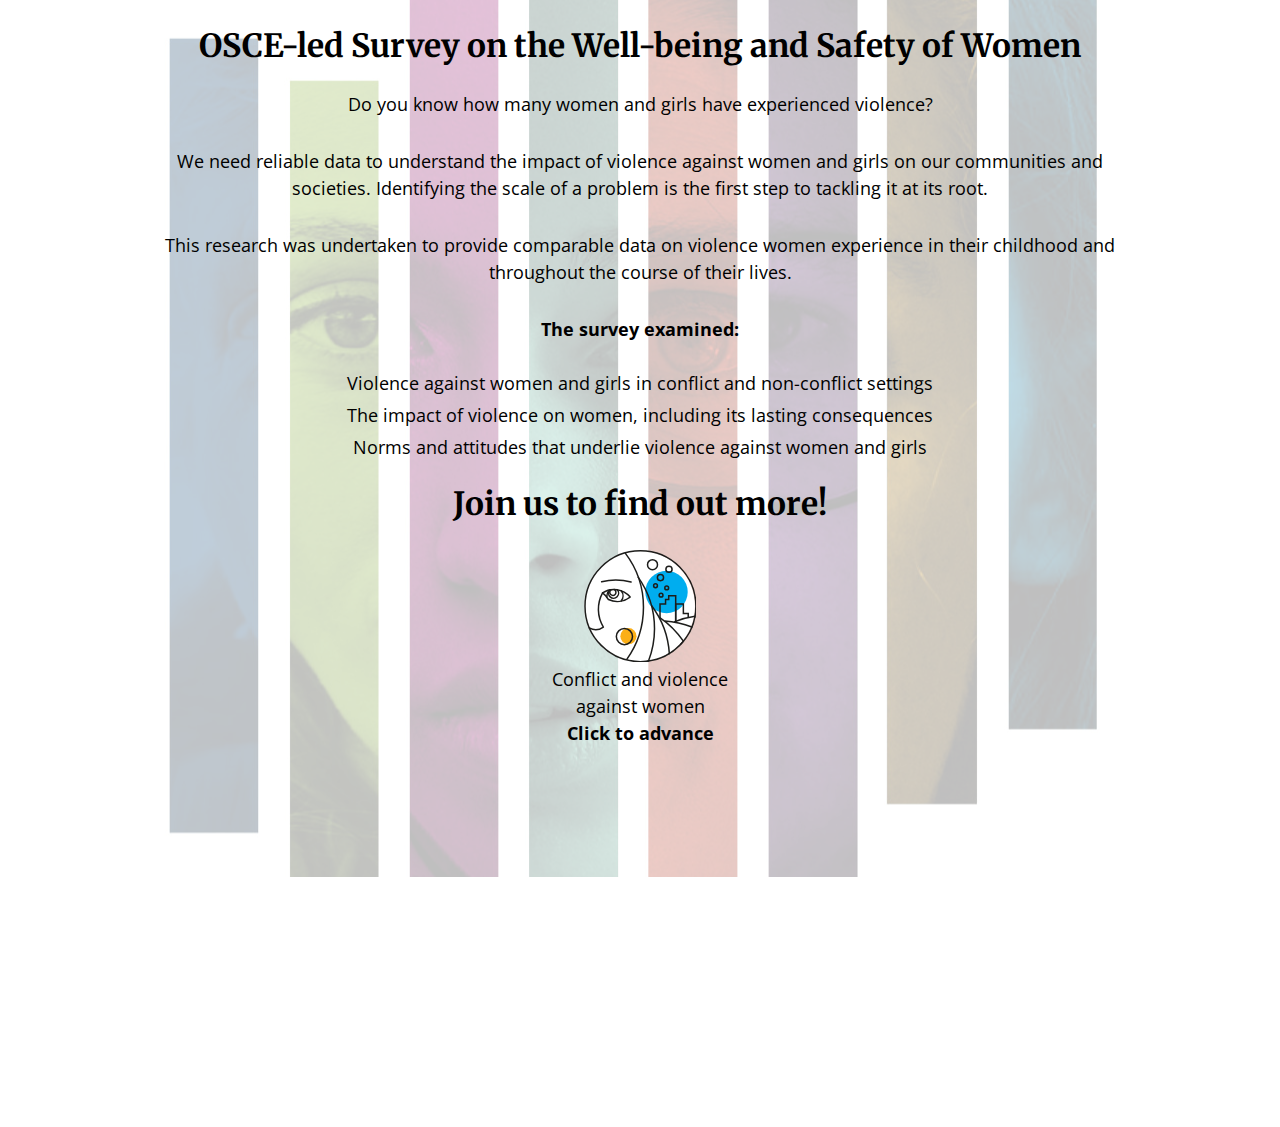
==== commit c6db1a9a: "content updated, menu buttons changed to links, country tooltip populations changed from space separ" ====
--- a/index.html
+++ b/index.html
@@ -15,10 +15,10 @@
         <div class="hero-foreground">
           <h2>OSCE-led Survey on the Well-being and Safety of Women</h2>
           <p>Do you know how many women and girls have experienced violence?</p>
-          <p>We need reliable data to understand the impact of violence against women and girls on our communities and societes. Identifying the scale of a problem is the first step to tackling it at its root.</p>
+          <p>We need reliable data to understand the impact of violence against women and girls on our communities and societies. Identifying the scale of a problem is the first step to tackling it at its root.</p>
           <p>This research was undertaken to provide comparable data on violence women experience in their childhood and throughout the course of their lives.</p>
           <p>
-            <strong>The survey examined</strong>
+            <strong>The survey examined:</strong>
           </p>
           <ul>
             <li>Violence against women and girls in conflict and non-conflict settings</li>
@@ -60,42 +60,23 @@
     <div class="page" id="page-2">
       <ul class="menu">
         <li>
-          <button>At a glance report</button>
+          <a href="https://violence-against-women.web.osce.org/results/DVT/" target="_blank">At a glance report</a>
         </li>
         <li>
-          <button>Technical report</button>
+          <a href="https://violence-against-women.web.osce.org/results/DVT/" target="_blank">Technical report</a>
         </li>
         <li>
-          <button>Local reports</button>
-        </li>
-        <li>
-          <button>Thematic reports</button>
+          <a href="https://www.osce.org/VAWsurvey/publications" target="_blank">Local and Thematic reports</a>
         </li>
       </ul>
       <div class="container map-text">
-        <p>The <strong>OSCE-led Survey</strong> on the Well-being and Safety of Women was conducted in 2018 in Albania, Bosnia and Herzegovina, Montenegro, North Macedonia and Serbia-, as well as Moldova and Ukraine. The research was also conducted in Kosovo<sup><a href="#kosovo"">[1]</a></sup>.</p>
+        <p>The <strong>OSCE-led Survey</strong> on the Well-being and Safety of Women was conducted in 2018 in Albania, Bosnia and Herzegovina, Montenegro, North Macedonia and Serbia-, as well as Moldova and Ukraine. The research was also conducted in Kosovo<sup class="kosovo">[1]</sup>.
+        </p>
       </div>
+      <p class="kosovo-footnote">All references to Kosovo, whether to the territory, institutions or population, in this text should be understood in full compliance with United Nations Security Council Resolution 1244.</p>
       <svg class="map" xmlns="http://www.w3.org/2000/svg" viewBox="0 0 3338 1195"><title>OSCE_map_without_borders_wide</title><g id="adb39f35-cfbf-46cf-835b-e85644ce49d6" data-name="borderless"><path d="M2151.41,988.51a23.61,23.61,0,0,0,4.59-6.31c.58-1.53-1.25-5.08-1.48-5.32a17.32,17.32,0,0,0-3.21-1.48c-1.52-.58-6.47,2.65-8.42,4.59L2125,997.9a55.41,55.41,0,0,1-7.74,6.25,8.62,8.62,0,0,1-4.32,1.12,13.85,13.85,0,0,0-8.4,3.7,10,10,0,0,1-4.25,2.56,45.82,45.82,0,0,1-8.49,1.14,18.52,18.52,0,0,0-6.33,1.22c-1.48.67-2.7,6-2.7,8.14a19.55,19.55,0,0,1-1.22,6.64c-.67,1.49-5.56,2.71-7.22,2.71a28,28,0,0,0-7.71,1.74s-.73.27-.73,2.72a6,6,0,0,1-1.16,3.78c-1.81,2.08-3.47,3.9-3.69,4.06s.87,1.55,2.81,3.5l10.52,10.51a23.3,23.3,0,0,0,6.31,4.59c1.53.58,5.4-1.57,6-2.2a49.57,49.57,0,0,1,5.33-3.88,8.28,8.28,0,0,1,4.18-1.1,8.29,8.29,0,0,0,4.18-1.09,58.9,58.9,0,0,0,7.72-6.27l7.57-7.56a76.61,76.61,0,0,0,6.45-7.6,5.78,5.78,0,0,0,.91-3.11c0-1.84.6-2,.6-2a50.28,50.28,0,0,1,5.61-1.33c.44,0,3-.53,5.66-1.17a10.16,10.16,0,0,0,4.33-2.62c2.08-2.08,1.75-2.94,1.75-2.94a23.43,23.43,0,0,0-3.38-6.25,14.87,14.87,0,0,1-2.64-4.36c-.58-1.53,2.65-6.48,4.59-8.42Z" fill="#dbdbd7"/><path d="M941.51,754.44c-.21-.21-1.24-1.79-2.29-3.52s-1.92-8.36-1.92-11.11v-1a34,34,0,0,0-1.71-9.7s-.26-.72-2.67-.72-2.68.72-2.68.72a34,34,0,0,0-1.71,9.7v1a23.56,23.56,0,0,1-1.21,7.71c-.68,1.49-5.65,2.7-7.42,2.7s-4.87,1.59-6.82,3.54l-10.89,10.89a23.52,23.52,0,0,0-4.59,6.31c-.58,1.53,2.65,6.47,4.59,8.42l.42.42A23.61,23.61,0,0,1,907.2,786c.58,1.53-1.59,5.42-2.24,6.08a13.69,13.69,0,0,0-2.25,4c-.58,1.52,1.21,5,1.39,5.22s1.21,1.75,2.26,3.48,1.91,6.24,1.91,6.39.39,1.9.87,3.86,4.21,6.92,5.73,8.44a19.33,19.33,0,0,0,5.55,3.83c1.52.57,6.47-2.65,8.41-4.59l.51-.51a44.26,44.26,0,0,0,5.45-6.67c1.05-1.72,1.92-8.36,1.92-11.11v-.28a44.36,44.36,0,0,1,.86-8.57c.47-2,3.27-6,3.65-6.36a33.89,33.89,0,0,0,2.59-3.81c1.06-1.72,1.92-8.36,1.92-11.11v-5.22a45.16,45.16,0,0,0-.86-8.57C944.39,758.54,941.73,754.65,941.51,754.44Z" fill="#dbdbd7"/><path d="M1760.11,1108.67a9.94,9.94,0,0,0-4.84,1.2,46.63,46.63,0,0,0-7.07,5.44,19.79,19.79,0,0,1-5.58,3.86c-1.53.58-5.79-2-6.9-3.06a32.86,32.86,0,0,0-5.14-3.92c-1.72-1.06-8.36-1.92-11.11-1.92h-8.7a45.16,45.16,0,0,0-8.57.86c-2,.48-6.61,3.9-7.75,5a34,34,0,0,1-5.2,4c-1.72,1-8.36,1.91-11.11,1.91h-2.63a45.16,45.16,0,0,1-8.57-.86c-2-.47-5.77-3.06-5.88-3.17s-1.62-1.07-3.34-2.12-8.37-1.92-11.12-1.92H1638a23.53,23.53,0,0,0-7.71,1.22c-1.49.67-2.71,6-2.71,8.25a20,20,0,0,0,1.22,6.77c.67,1.49,6.45,2.71,9.2,2.71h45.11a31.09,31.09,0,0,1,9.64,1.85s.77.31.77,3,.77,3,.77,3a25.92,25.92,0,0,0,6.79,1.85,30.94,30.94,0,0,0,5.71-.86c2-.47,6.78-4.08,8.14-5.43a36.24,36.24,0,0,1,5.6-4.38c1.72-1.06,8.36-1.92,11.11-1.92h5.5a55.52,55.52,0,0,0,9.88-1.07,8.81,8.81,0,0,0,3.91-2.31,8.84,8.84,0,0,1,3.91-2.3c2.69-.59,5-1.07,5-1.07s1.36-.55,2.85-1.22,2.7-5,2.7-6a24.19,24.19,0,0,0-2-6.44S1763,1108.67,1760.11,1108.67Z" fill="#dbdbd7"/><path d="M1635.78,964.9a13.71,13.71,0,0,0,4.08,1.22,27.12,27.12,0,0,0,6-1.9s.78-.32.78-3a9.16,9.16,0,0,0-1.15-4.53,54,54,0,0,0-6.21-7.76l-13.64-13.64a44.26,44.26,0,0,0-6.67-5.45c-1.72-1-6.4-1.92-6.75-1.92A37.58,37.58,0,0,1,1608,927c-2-.47-5.93-3.22-6.24-3.53s-2-1.58-3.65-2.82-7.85-3.62-10.17-4.29a7.14,7.14,0,0,0-6.51,1.47,15.85,15.85,0,0,0-3.17,4.39c-.39,1,2.63,1.92,3.06,1.92a35.27,35.27,0,0,1,4.34.86c2,.47,7.27,4.56,9.21,6.5l1.52,1.52a45.4,45.4,0,0,0,6.67,5.45c1.73,1,7.12,1.91,8.36,1.91a31.13,31.13,0,0,1,5.81.87c2,.47,7.1,4.39,8.84,6.13a41.49,41.49,0,0,1,5.07,6.29c1.06,1.72,1.92,6.31,1.92,6.56S1634.29,964.23,1635.78,964.9Z" fill="#dbdbd7"/><path d="M1206.09,1068.16a27.8,27.8,0,0,1-5.32-8.21s-.33-.87,1.77-3a10.3,10.3,0,0,0,2.65-4.38,42.49,42.49,0,0,0,1.17-7,31.66,31.66,0,0,1,.86-5.72c.47-2,3.39-6.09,3.89-6.6a32.22,32.22,0,0,0,2.85-4.06c1-1.72,1.91-8.1,1.91-10.52a21.24,21.24,0,0,0-1.22-7.12c-.67-1.49-4.55-2.71-5-2.71s-3,.52-5.67,1.14a9.89,9.89,0,0,0-4.23,2.54,9.71,9.71,0,0,1-4.22,2.54,52,52,0,0,1-9.87,1.14h-.42a44.19,44.19,0,0,0-8.56.87c-2,.47-6.6,3.88-7.72,5a33.12,33.12,0,0,1-5.17,3.95c-1.72,1.06-8.36,1.92-11.11,1.92h-14.92a45.16,45.16,0,0,1-8.57-.86c-2-.48-6.19-3.49-6.83-4.12a29.88,29.88,0,0,0-4.28-3.07c-1.73-1-6.56-1.92-7.1-1.92a32.74,32.74,0,0,0-4.56.87c-2,.47-6.9,4.18-8.38,5.67a38,38,0,0,1-5.84,4.62c-1.73,1-7.73,1.91-9.72,1.91a18.12,18.12,0,0,0-6.27,1.22c-1.48.67-2.57,5.48-2.54,7A12.2,12.2,0,0,0,1077,1046l8.13,8.12a23.3,23.3,0,0,0,6.31,4.59c1.52.58,5.28-1.45,5.77-1.94a13.75,13.75,0,0,1,3.67-2c1.53-.58,6.47,2.65,8.42,4.59l21.37,21.37a23.3,23.3,0,0,0,6.31,4.59c1.53.58,6.41-2.58,8.27-4.44a22.69,22.69,0,0,1,6.17-4.45c1.53-.57,6.47,2.65,8.42,4.59l8.6,8.6a43.77,43.77,0,0,0,6.67,5.45c1.72,1.05,8.36,1.92,11.11,1.92h9.3a44.39,44.39,0,0,0,8.57-.87c2-.47,7.21-4.51,9.1-6.39a22.9,22.9,0,0,0,4.48-6.2c.58-1.53-2.65-6.47-4.59-8.42Z" fill="#dbdbd7"/><path d="M933.41,870.07A43.77,43.77,0,0,1,928,863.4c-1.06-1.72-1.92-7.28-1.92-8.72a32.87,32.87,0,0,0-.86-6.18c-.47-2-3.48-6.19-4.11-6.81a13.71,13.71,0,0,0-3.91-2.2c-1.53-.58-6.47,2.65-8.42,4.59L902.83,850a44.26,44.26,0,0,1-6.67,5.45c-1.72,1-8.36,1.92-11.11,1.92h-1a23.5,23.5,0,0,0-7.7,1.21c-1.49.67-2.71,6-2.71,8.15a39,39,0,0,0,.86,7.52c.48,2,4.51,7.22,6.4,9.11a13.67,13.67,0,0,1,3.43,8.43v32.37a45.25,45.25,0,0,1-.86,8.57c-.47,2-3.61,6.31-4.39,7.1a29.91,29.91,0,0,0-3.34,4.56c-1.06,1.72-1.92,8.36-1.92,11.11v5.35a45.16,45.16,0,0,0,.86,8.57c.48,2,3.12,5.82,3.3,6s1.73,1.19,3.46,2.24,8.36,1.92,11.11,1.92h3.92a23.42,23.42,0,0,0,7.7-1.22c1.49-.67,2.71-6.45,2.71-9.2v-3.53a23.53,23.53,0,0,1,1.22-7.71c.67-1.49,6.45-2.71,9.2-2.71h.95a45.16,45.16,0,0,0,8.57-.86c2-.47,6.49-3.78,7.49-4.78a32,32,0,0,0,3.72-4.94c1-1.72,1.91-8.36,1.91-11.11V919.37a44.36,44.36,0,0,0-.86-8.57c-.47-2-3.5-6.21-4.15-6.86a13.83,13.83,0,0,1-2.24-4c-.58-1.52,2.64-6.47,4.58-8.41l1.42-1.42a23.61,23.61,0,0,0,4.59-6.31c.58-1.53-2.64-6.48-4.59-8.42Z" fill="#dbdbd7"/><path d="M413.22,157.17a40.86,40.86,0,0,0-.86,7.86,20.8,20.8,0,0,0,1.22,7c.67,1.49,6.45,2.71,9.2,2.71h8.79a45.16,45.16,0,0,1,8.57.86c2,.47,7.26,4.56,9.21,6.5l10.81,10.81a44.85,44.85,0,0,0,6.66,5.45c1.73,1.05,8.37,1.91,11.12,1.91h5.72a22.29,22.29,0,0,1,6.85.87c1,.47-1.85,4.55-3.8,6.5l-9.78,9.79a46.06,46.06,0,0,1-6.67,5.45c-1.72,1-8.36,1.91-11.11,1.91H424.82a45.16,45.16,0,0,0-8.57.86c-2,.47-7.26,4.56-9.21,6.5l-5.7,5.7a22.68,22.68,0,0,0-4.23,5.45c-.38,1.06,4.53,1.92,7.28,1.92H609.61a19.86,19.86,0,0,0,9.19-2.73l6.35-4.66a21.07,21.07,0,0,0,6-4.46c.84-1.17-2.16-5.83-4.11-7.77l-3.65-3.66a23.46,23.46,0,0,1-4.59-6.31c-.58-1.53,2.64-6.47,4.59-8.42l35-35a23.84,23.84,0,0,0,4.59-6.31c.57-1.53-2.65-6.48-4.59-8.42l-20-20A23.84,23.84,0,0,0,632,132.9c-1.53-.58-6.48,2.65-8.42,4.59l-4.34,4.34a23.68,23.68,0,0,1-6.31,4.59c-1.53.58-6.47-2.65-8.42-4.59l-1.61-1.62a23.3,23.3,0,0,1-4.59-6.31c-.58-1.52,2.64-6.47,4.59-8.42l2.8-2.8a23.61,23.61,0,0,0,4.59-6.31c.58-1.53-1.67-5.5-2.42-6.25a30.84,30.84,0,0,1-3.27-4.49c-1.06-1.73-1.92-8.37-1.92-11.12V63.93a45.25,45.25,0,0,0-.86-8.57c-.47-2-4.56-7.26-6.5-9.21L579.75,30.58a46.06,46.06,0,0,1-5.45-6.67c-1-1.72-1.91-8.36-1.91-11.11V5a5,5,0,0,0-5-5H510.48a5,5,0,0,0-5,5V8.2a44.3,44.3,0,0,0,.87,8.57c.47,2,4.55,7.27,6.5,9.21l6.21,6.21a45.4,45.4,0,0,1,5.45,6.67c1,1.72,1.91,8.36,1.91,11.11V57.4a44.36,44.36,0,0,1-.86,8.57c-.47,2-4.56,7.27-6.5,9.21l-5.36,5.36A44.26,44.26,0,0,1,507,86c-1.72,1.05-8.36,1.92-11.11,1.92H451.38a23.56,23.56,0,0,0-7.71,1.21c-1.49.67-2.71,6.45-2.71,9.2v18a44.25,44.25,0,0,1-.86,8.56c-.47,2-4.56,7.27-6.5,9.22L419.73,148C417.78,149.9,413.7,155.2,413.22,157.17Z" fill="#dbdbd7"/><path d="M264.93,145a45.4,45.4,0,0,0,6.67,5.45c1.72,1.05,8.36,1.91,11.11,1.91h8.92a44.36,44.36,0,0,0,8.57-.86c2-.47,7.27-4.56,9.21-6.5l12.4-12.4a44.76,44.76,0,0,1,6.67-5.45c1.73-1.06,8.36-1.92,11.11-1.92h20.48a45.25,45.25,0,0,0,8.57-.86c2-.47,7.26-4.56,9.21-6.5l15.69-15.69A45.4,45.4,0,0,0,399,95.53c1.05-1.72,1.91-8.36,1.91-11.11V35a97.53,97.53,0,0,1,.62-10,4.15,4.15,0,0,1,1.1-2.17c.95-.95-.71-1.72-3.69-1.72a10.27,10.27,0,0,0,5-1.22,45.61,45.61,0,0,0,7-5.29,37.8,37.8,0,0,0,4.59-5.81c1.06-1.73,1.92-6.71,1.92-7.44S415.11,0,412.36,0H280.51c-2.75,0-5.76.76-6.67,1.67a15,15,0,0,0-2.73,4.45c-.57,1.53,2.55,6.38,4.38,8.2a22.26,22.26,0,0,1,4.37,6.1c.58,1.53-2.2,6-3.61,7.44a18.44,18.44,0,0,0-3.6,5.33c-.58,1.52,2.64,6.47,4.59,8.41l4.67,4.68a23.61,23.61,0,0,1,4.59,6.31c.58,1.53-2.64,6.48-4.59,8.42l-3.14,3.15a23.3,23.3,0,0,0-4.59,6.31c-.58,1.53,2.43,6.26,4.12,7.95a19.22,19.22,0,0,1,3.76,5c.38,1-4.53,1.91-7.28,1.91H264.45a45.25,45.25,0,0,0-8.57.86c-2,.48-6.53,3.83-7.59,4.89a32.53,32.53,0,0,0-3.83,5.05c-1.05,1.72-1.91,8.36-1.91,11.11v5a44.36,44.36,0,0,0,.86,8.57c.47,2,4.56,7.26,6.5,9.21Z" fill="#dbdbd7"/><path d="M1016.6,20.19c1.57-1.56,2.21-1.25,2.21-1.25a30.68,30.68,0,0,1,6.16,3.92,26.23,26.23,0,0,0,6.27,3.7s.74.33,2.56-1.49,1.49-2.56,1.49-2.56a31.72,31.72,0,0,0-2.69-5.26,14.29,14.29,0,0,1-1.73-3.45c-.57-1.53,2.65-6.47,4.59-8.42l1.8-1.8c2-1.94,1.29-3.54-1.46-3.54h-40c-2.75,0-3.41,1.6-1.46,3.54l12.1,12.1a36.74,36.74,0,0,0,8,5.77S1015,21.76,1016.6,20.19Z" fill="#dbdbd7"/><path d="M2007.33,962.1c2,.47,7.27,4.56,9.22,6.5l10,9.95a43.77,43.77,0,0,0,6.67,5.45c1.72,1.06,8.36,1.92,11.11,1.92h21.16a45.25,45.25,0,0,0,8.57-.86c2-.48,7.26-4.56,9.21-6.51l25.5-25.5,6.31-6.31,8.42-8.41,15.72-15.73a45,45,0,0,1,6.67-5.45c1.72-1,8.36-1.91,11.11-1.91h7.21a45.16,45.16,0,0,0,8.57-.86c2-.48,7.27-4.56,9.21-6.51L2194.86,895a23.61,23.61,0,0,1,6.31-4.59c1.53-.58,5.88,2,7.11,3.27a17,17,0,0,1,3.27,5c.58,1.53-2.64,6.47-4.59,8.42L2205,909a22.89,22.89,0,0,0-4.53,6.24c-.54,1.5,3,6.14,5,8l6.67,5.78c2.07,1.8,4.94,4.56,6.37,6.13a67.27,67.27,0,0,1,5.71,8.93c1,1.88,1.94,3.72,2.17,4.1a21.23,21.23,0,0,1,.76,6v5a13.89,13.89,0,0,1-3.54,8.54l-.43.43a13.91,13.91,0,0,0-3.53,8.53V990a13.93,13.93,0,0,0,3.53,8.54l8.68,8.68a13.86,13.86,0,0,1,3.54,8.53V1023a13.89,13.89,0,0,1-3.54,8.54l-8,8.05a13.91,13.91,0,0,0-3.54,8.54v67.37a13.93,13.93,0,0,1-3.53,8.54l-2.75,2.74a14,14,0,0,0-3.53,8.54v46.18a13.89,13.89,0,0,1-3.54,8.54l-4.92,4.92H3337.7V5a5,5,0,0,0-5-5H1343c-2.75,0-5,.39-5,.86a14.6,14.6,0,0,1-1.21,3.56c-.67,1.49-6.45,2.71-9.2,2.71h-17.9A23.53,23.53,0,0,0,1302,8.39c-1.49.67-2.71,5.66-2.71,7.44a25.43,25.43,0,0,0,2,7.86s.35.81,3.15.81,3.15.81,3.15.81a32.88,32.88,0,0,1,2,5.44,30.83,30.83,0,0,0,2,5.4s.38.85,3.36.85c-3,0-3.36.86-3.36.86a23.15,23.15,0,0,0-2,7.16,15.58,15.58,0,0,1-1.22,5.31c-.67,1.49-6.45,2.7-9.2,2.7h-43.38a23.56,23.56,0,0,1-7.71-1.21c-1.49-.67-2.71-5.89-2.71-8a18.91,18.91,0,0,0-1.21-6.46c-.67-1.49-6.45-2.71-9.2-2.71h-5.67a45.16,45.16,0,0,0-8.57.86c-2,.47-7.27,4.56-9.21,6.5l-5.66,5.66L1199.46,54c-1.52,1.53-6.47,6.47-8.42,8.42l-13.8,13.81a46.06,46.06,0,0,1-6.67,5.45c-1.73,1-8.36,1.91-11.11,1.91H1133.4a23.53,23.53,0,0,0-7.71,1.22c-1.49.67-2.7,5.66-2.7,7.44a17.34,17.34,0,0,1-1.22,6c-.67,1.49-4.6,2.71-5.08,2.71a29.88,29.88,0,0,0-5.44,2s-.86.39-.86,3.36c0-3-1.75-5.41-3.89-5.41a6.84,6.84,0,0,1-3.6-1,64.86,64.86,0,0,1-7.66-6.37l-10.75-10.75a23.3,23.3,0,0,1-4.59-6.31c-.58-1.53,2.42-6.25,4.1-7.93a20.63,20.63,0,0,0,4.1-5.83c.58-1.53-1.85-5.68-2.82-6.66a15.34,15.34,0,0,0-4.56-2.83c-1.52-.58-6,2.2-7.42,3.6a37.33,37.33,0,0,1-5.67,4.45c-1.73,1.06-8.37,1.92-11.12,1.92h-6.69a44.25,44.25,0,0,0-8.56.86c-2,.47-7.27,4.56-9.21,6.5l-11.78,11.77a44.23,44.23,0,0,1-6.66,5.45c-1.73,1.06-8.37,1.92-11.12,1.92h-.57a23.53,23.53,0,0,1-7.71-1.22c-1.49-.67-2.7-6.12-2.7-8.47a20.73,20.73,0,0,0-1.22-7c-.67-1.49-6.45-2.71-9.2-2.71H969.82a23.53,23.53,0,0,1-7.71-1.22c-1.49-.67-2.71-6.44-2.71-9.19V56.82a45.05,45.05,0,0,0-.86-8.56c-.48-2-3.21-5.92-3.5-6.21l-.54-.54L951,38l-1-1a44.76,44.76,0,0,1-5.45-6.67c-1.06-1.72-1.92-8-1.92-10.38a19.13,19.13,0,0,1,.86-6.11c.48-1,4.56,1.85,6.51,3.79l6.67,6.68a46.06,46.06,0,0,0,6.67,5.45c1.72,1.05,7,1.91,8.09,1.91a14.3,14.3,0,0,0,4.68-1.22c1.49-.67,2.71-5.08,2.71-6.17a30.62,30.62,0,0,0-.87-5.54c-.47-2-4.55-7.27-6.5-9.21l-5.91-5.91A13.92,13.92,0,0,0,957,0H914.31c-2.75,0-4.8.69-4.55,1.54a53.78,53.78,0,0,1,.46,7.85V26.64a28,28,0,0,0,2,9.56s.39.86,3.37.86a34.7,34.7,0,0,0-5.42.21c0,.12.34.47.34.47,1.92,2,5.08,5.17,7,7.12l.81.81a44.26,44.26,0,0,1,5.45,6.67c1,1.72,1.92,8.36,1.92,11.11V76.76a44.3,44.3,0,0,1-.87,8.57c-.47,2-4.55,7.27-6.5,9.21l-12.79,12.79a23.3,23.3,0,0,1-6.31,4.59c-1.53.58-5.34-1.51-5.89-2.06a31,31,0,0,0-4.15-2.93c-1.72-1.05-8.36-1.91-11.11-1.91h-1.59a23.56,23.56,0,0,0-7.71,1.21c-1.49.67-2.71,6.45-2.71,9.2V117a45.16,45.16,0,0,1-.86,8.57c-.47,2-3.16,5.87-3.4,6.11s-1.61,2.36-3,4.7a10.33,10.33,0,0,0-1.22,5c0-3-.37-5-.83-4.58s-.8.18-.8.18c-2.12-1.75-4.43-3.75-5.13-4.45a31.14,31.14,0,0,0-4.4-3.18c-1.72-1-8.36-1.91-11.11-1.91H807.25a45.16,45.16,0,0,0-8.57.86c-2,.47-6.82,4.11-8.22,5.51l-5.31,5.32-8.42,8.41-6.17,6.17a45,45,0,0,0-5.45,6.67c-1.05,1.72-1.91,8.36-1.91,11.11v6.69a45.25,45.25,0,0,1-.86,8.57c-.48,2-4.56,7.26-6.51,9.21l-10.75,10.75a45,45,0,0,0-5.45,6.67c-1,1.72-1.91,8.06-1.91,10.44a26.06,26.06,0,0,0,2,8.9s.38.85,3.36.85a5.24,5.24,0,0,0-5.41,5c0,2.77-.8,3.1-.8,3.1a29.9,29.9,0,0,1-9.62,1.93h-21a45.05,45.05,0,0,0-8.56.86c-2,.48-7.27,4.56-9.22,6.5l-2.64,2.65a28,28,0,0,0-5.31,8.21s-.33.88,1.78,3a16.26,16.26,0,0,0-3-2.41,4.63,4.63,0,0,0-1.14-.51.73.73,0,0,0-.69.09,5.23,5.23,0,0,1-2.29.7l-1.17.18c-1.62.07-5.2.12-8,.12h-12.3a39.51,39.51,0,0,0-8.51.95l-1,1.44-.59.86a63.28,63.28,0,0,0-.34,7.16v19.43a70.28,70.28,0,0,1-.67,9.18l-1,2-.61,1.2c-.84,1-2.22,2.55-3.06,3.39L635,311.66c-.84.84-2,2-2.7,2.56l-.74.45a16.13,16.13,0,0,1-2.38,1.22l-1.67.69a78.49,78.49,0,0,1-8.28.44h-21a37,37,0,0,0-8.84,1.15l-.92,1.68-.42.77c-.13,1-.24,4.06-.24,6.81v5.16a43.72,43.72,0,0,1-.77,8.18l-1.2,1-.94.78a53.61,53.61,0,0,1-7.5.47h-5.16a78.49,78.49,0,0,1-8.28-.44l-1.67-.69q-.63-.25-1.23-.57l-1.2-.61c-1-.84-3.46-3.11-5.4-5.06l-18.4-18.4a69.43,69.43,0,0,0-7-6l-2.13-.69-1.28-.42c-1.32-.13-3.63-.24-5.14-.24a15.86,15.86,0,0,0-5.44,1.22c-1.49.67-2.71,6.45-2.71,9.2v43a65.4,65.4,0,0,1-.34,7.15l-.59.87-.31.42a5.68,5.68,0,0,1-.74.73l-.93.78a55.66,55.66,0,0,1-7.51.46H479.4a45.16,45.16,0,0,1-8.57-.86c-2-.47-7.24-4.53-9.15-6.44s-4.32-4.17-5.35-5l-1.19-.62-2-1a70.21,70.21,0,0,0-9.18-.68h-39a23.53,23.53,0,0,0-7.71,1.22c-1.48.67-2.7,6.45-2.7,9.2v18.55a42.89,42.89,0,0,0,.77,8.18l1.2,1,.94.77a53.61,53.61,0,0,0,7.5.47h23.33a64.79,64.79,0,0,1,9.92.93,18.78,18.78,0,0,1,2.41,1.41l.73.46c.65.56,2.78,2.62,4.72,4.56l25.26,25.26c1.94,1.94,4.22,4.37,5.06,5.4l.61,1.2a16.44,16.44,0,0,1,1,2.5l.42,1.28c.13,1.32.24,4.65.24,7.4v35.86a45.16,45.16,0,0,0,.86,8.57c.48,2,4.56,7.26,6.5,9.21L504.4,521a45.53,45.53,0,0,1,5.45,6.67c1,1.72,1.91,8.36,1.91,11.11v39.14a45.16,45.16,0,0,1-.86,8.57c-.47,2-4.56,7.27-6.5,9.21l-16.46,16.46a45.49,45.49,0,0,0-5.45,6.66c-1.05,1.73-1.91,8.36-1.91,11.11v38.7a23.53,23.53,0,0,1-1.22,7.71c-.67,1.49-4.5,2.71-4.87,2.71a34.86,34.86,0,0,0-5.23,2s-.86.38-.86,3.36c0-3-.85-3.36-.85-3.36a27.8,27.8,0,0,0-9.56-2H437.14a45.16,45.16,0,0,1-8.57-.86c-2-.48-7.27-4.56-9.21-6.51l-16.9-16.9a46.06,46.06,0,0,0-6.67-5.45c-1.72-1-8.36-1.91-11.11-1.91H325a45.16,45.16,0,0,1-8.57-.86c-2-.48-7.27-4.56-9.21-6.51l-6.46-6.45a43.77,43.77,0,0,0-6.67-5.45c-1.72-1.06-8.36-1.92-11.11-1.92h-47.5a44.44,44.44,0,0,1-8.57-.86c-2-.47-7.26-4.56-9.21-6.5l-6.6-6.61a46.06,46.06,0,0,0-6.67-5.45c-1.72-1-8.36-1.91-11.11-1.91H150.69a23.53,23.53,0,0,0-7.71,1.22c-1.48.67-2.7,6.44-2.7,9.19v17.52a44.25,44.25,0,0,0,.86,8.56c.47,2,3.12,5.84,3.31,6a17.7,17.7,0,0,1,1.41,3.12c.57,1.53-2.15,6-3.49,7.32a17.64,17.64,0,0,0-3.49,5.21c-.58,1.53,2,5.85,3.19,7a16.67,16.67,0,0,1,3.19,4.91c.58,1.53-2.14,6-3.47,7.3a20.21,20.21,0,0,0-3.81,6.24h3c-3,0-6.77,1.36-8.42,3a7.68,7.68,0,0,0-2,3.51,62.19,62.19,0,0,0-1,9.91v52a44.36,44.36,0,0,1-.86,8.57c-.47,2-4.56,7.27-6.5,9.21l-19.88,19.88a44.76,44.76,0,0,0-5.45,6.67c-1.06,1.73-1.92,8.36-1.92,11.11v7.82a44.44,44.44,0,0,1-.86,8.57c-.47,2-4.56,7.26-6.5,9.21L63.5,862a23.3,23.3,0,0,0-4.59,6.31c-.58,1.53,2.64,6.47,4.59,8.42l13.32,13.32a45,45,0,0,1,5.45,6.67c1,1.72,1.91,8.36,1.91,11.11V925.2a45.25,45.25,0,0,1-.86,8.57c-.47,2-4.56,7.26-6.5,9.21l-17.5,17.49a22.68,22.68,0,0,0-4.23,5.45c-.38,1.06,4.53,1.92,7.28,1.92h15a45.25,45.25,0,0,1,8.57.86c2,.47,7.26,4.56,9.21,6.5l1.38,1.39a45.53,45.53,0,0,0,6.67,5.45c1.72,1.05,8.36,1.91,11.11,1.91h7.85a27.8,27.8,0,0,0,9.56-2.05s.85-.39.85-3.36c0,3,.86,3.36.86,3.36a24.74,24.74,0,0,0,6,2.05,31.37,31.37,0,0,1,5,.86c2,.48,7.26,4.56,9.21,6.51l14.81,14.81a44.85,44.85,0,0,1,5.45,6.66c1,1.73,1.91,8.37,1.91,11.12v12.29a44.39,44.39,0,0,0,.87,8.57c.47,2,4.55,7.26,6.5,9.21l8.69,8.69a23.84,23.84,0,0,0,6.31,4.59c1.53.58,6.48-2.65,8.42-4.59l11.08-11.08a44.76,44.76,0,0,1,6.67-5.45c1.72-1.05,8.36-1.92,11.11-1.92h7.82a44.44,44.44,0,0,0,8.57-.86c2-.47,6.9-4.2,8.41-5.7a38.21,38.21,0,0,1,5.86-4.65c1.73-1,8.37-1.91,11.12-1.91H288.6a44.36,44.36,0,0,1,8.57.86c2,.47,7.27,4.56,9.21,6.5L309,1041a45,45,0,0,0,6.67,5.45c1.72,1,8.36,1.91,11.11,1.91H365a45.05,45.05,0,0,0,8.56-.86c2-.47,7.27-4.56,9.22-6.5L394,1029.81a44.23,44.23,0,0,1,6.66-5.45c1.73-1.06,8.36-1.92,11.11-1.92H433a23.47,23.47,0,0,0,7.7-1.22c1.49-.67,2.71-5.72,2.71-7.58a36.27,36.27,0,0,1,.86-7c.48-2,4.56-7.26,6.51-9.21l9.14-9.14a45,45,0,0,0,5.45-6.67c1.05-1.72,1.91-6.89,1.91-7.85a31.17,31.17,0,0,1,.86-5.32c.48-2,4.56-7.26,6.51-9.21l5-5a45.4,45.4,0,0,0,5.45-6.67c1.05-1.72,1.91-8.36,1.91-11.11V903.06a44.39,44.39,0,0,1,.87-8.57c.47-2,4.55-7.26,6.5-9.21l53-53a44.76,44.76,0,0,1,6.67-5.45c1.72-1.05,8.36-1.92,11.11-1.92h30.2a44.25,44.25,0,0,0,8.56-.86c2-.47,7.27-4.56,9.21-6.5l3.92-3.92a43.77,43.77,0,0,0,5.45-6.67c1.06-1.72,1.92-6.53,1.92-7a14.48,14.48,0,0,1,1.22-3.64c.67-1.49,6.42-2.71,9.15-2.71a44.06,44.06,0,0,0,8.52-.86c2-.47,7.27-4.56,9.21-6.5l2-2a44.26,44.26,0,0,0,5.45-6.67c1.05-1.72,1.92-8.36,1.92-11.11v-.65a60.84,60.84,0,0,0-1-9.9,7.73,7.73,0,0,0-2.05-3.55c-1.67-1.67-5.47-3-8.45-3,3,0,3.94-1.47,2.15-3.27a8.43,8.43,0,0,1-2.23-3.79,57.62,57.62,0,0,1-1-9.89V724.9a45.05,45.05,0,0,1,.86-8.56c.47-2,4.56-7.27,6.5-9.21l.51-.51a44.76,44.76,0,0,1,6.67-5.45c1.72-1.06,8.36-1.92,11.11-1.92h60.05a45.16,45.16,0,0,1,8.57.86c2,.48,7.26,4.56,9.21,6.51l16.67,16.67a44.76,44.76,0,0,0,6.67,5.45c1.73,1,8.36,1.92,11.11,1.92h2.93a44.39,44.39,0,0,0,8.57-.87c2-.47,7.26-4.55,9.21-6.5L828,703.16l6.31-6.31,6.41-6.42A32,32,0,0,1,845.4,687c1.72-1.06,6.23-1.92,6.39-1.92s2.32-.92,4.83-2.05c0,0,.85-.39.85-3.36,0,3,1.21,5.41,2.68,5.41a4.53,4.53,0,0,0,2.52-.8,90.18,90.18,0,0,0,7.51-6.56l4-4a44.76,44.76,0,0,1,6.67-5.45c1.72-1,6.82-1.92,7.69-1.92a30.2,30.2,0,0,0,5.14-.86c2-.47,7.27-4.56,9.21-6.5l2.29-2.28a51.53,51.53,0,0,1,7.79-6.17,10.42,10.42,0,0,1,9.71,0,51.53,51.53,0,0,1,7.79,6.17l14,14a43.77,43.77,0,0,0,6.67,5.45c1.72,1,7.77,1.92,9.8,1.92a18.64,18.64,0,0,1,6.39,1.21c1.49.68,2.71,6.45,2.71,9.2v20.2a45.16,45.16,0,0,0,.86,8.57c.48,2,4.56,7.27,6.51,9.21l20,20a53.87,53.87,0,0,1,6.18,7.78,9.59,9.59,0,0,1,1.18,4.7,9.52,9.52,0,0,0,1.18,4.69,53.26,53.26,0,0,0,6.19,7.78L1032.68,792a44.38,44.38,0,0,0,6.67,5.45c1.72,1.05,7.46,1.91,9.12,1.91a34.49,34.49,0,0,1,6.58.86c2,.48,7.27,4.56,9.21,6.51l14.64,14.64a45,45,0,0,0,6.67,5.45c1.72,1.05,8.36,1.91,11.11,1.91H1117a45.16,45.16,0,0,1,8.57.86c2,.48,7.26,4.56,9.21,6.5l18.34,18.34a44.26,44.26,0,0,0,6.67,5.45c1.72,1.06,7.72,1.92,9.7,1.92a18.38,18.38,0,0,1,6.29,1.22c1.49.67,2.71,6.44,2.71,9.19v9.18a23.53,23.53,0,0,0,1.22,7.71c.67,1.49,6.44,2.7,9.19,2.7h11.86a44.39,44.39,0,0,1,8.57.87c2,.47,7.26,4.55,9.21,6.5l4.17,4.17a45.49,45.49,0,0,1,5.45,6.66c1.05,1.73,1.91,8.37,1.91,11.12v7.26a45.05,45.05,0,0,0,.86,8.56c.48,2,4.56,7.27,6.5,9.22l13.11,13.1a23.84,23.84,0,0,1,4.59,6.31c.58,1.53-1.23,5.06-1.44,5.27s-1.79,1.24-3.52,2.3-6.54,1.91-7.08,1.91a14.33,14.33,0,0,0-3.67,1.22c-1.49.67-2.71,6.45-2.71,9.2v3.17a45.16,45.16,0,0,1-.86,8.57c-.48,2-4,6.71-5.27,8a46.42,46.42,0,0,0-5,6.54,9.59,9.59,0,0,0-1.18,4.7c0,2.81.81,3.15.81,3.15a24.83,24.83,0,0,0,7.62,2,34.39,34.39,0,0,0,6.58-.86c2-.48,7.27-4.56,9.21-6.51l10.3-10.29a46.06,46.06,0,0,0,5.45-6.67c1-1.72,1.91-8.16,1.91-10.66a42.3,42.3,0,0,1,.86-8.11c.48-2,4.56-7.27,6.51-9.21l1.61-1.61a52.21,52.21,0,0,1,7.78-6.19,9.52,9.52,0,0,1,4.69-1.18c2.81,0,3.16-.81,3.16-.81a26.94,26.94,0,0,0,1.95-8.64,39.37,39.37,0,0,0-.86-7.6c-.48-2-4.56-7.27-6.51-9.21l-19.23-19.23a23.7,23.7,0,0,1-4.59-6.32c-.58-1.52,2.65-6.47,4.59-8.41l17.19-17.19a44.76,44.76,0,0,1,6.67-5.45c1.72-1.06,8.36-1.92,11.11-1.92h1.64a45.16,45.16,0,0,1,8.57.86c2,.48,7.17,4.46,9,6.29a61.1,61.1,0,0,1,6.12,7.47,7.25,7.25,0,0,1,1,3.77c0,2.24.68,2.48.68,2.48a34,34,0,0,0,9,1.6,36.29,36.29,0,0,0,7.8-.95l1-1.44a3.35,3.35,0,0,0,.27-.45,4.63,4.63,0,0,0,.41-1l.16-.5c0-.61.09-3.35.09-6.1v-.62a44.3,44.3,0,0,0-.87-8.57c-.47-2-4.55-7.27-6.5-9.21l-7.74-7.74a44.76,44.76,0,0,0-6.67-5.45c-1.72-1.06-8.36-1.92-11.11-1.92h-9.81a45.16,45.16,0,0,1-8.57-.86c-2-.47-7.27-4.56-9.21-6.5l-11.32-11.32a44.76,44.76,0,0,0-6.67-5.45c-1.72-1.05-8.36-1.92-11.11-1.92h-21.56a23.56,23.56,0,0,1-7.71-1.21c-1.49-.67-2.71-6.25-2.71-8.75a41.57,41.57,0,0,1,.87-8.11c.47-2,3.19-5.9,3.48-6.19a15.74,15.74,0,0,0,1.56-3.28c.58-1.53-2-5.81-3.1-6.93a33.62,33.62,0,0,0-5.17-4c-1.73-1-8.37-1.91-11.12-1.91H1196a45.25,45.25,0,0,1-8.57-.86c-2-.48-7.26-4.56-9.21-6.51l-29.7-29.7-6.31-6.31-8.42-8.42-7.49-7.49a45,45,0,0,1-5.45-6.67c-1-1.72-1.91-7.69-1.91-9.63a18.17,18.17,0,0,0-1.22-6.23c-.67-1.49-5.55-2.71-7.21-2.71a34.39,34.39,0,0,1-6.58-.86c-2-.47-7.27-4.56-9.21-6.5l-33.53-33.54a43.77,43.77,0,0,1-5.45-6.67c-1.06-1.72-1.92-8.36-1.92-11.11v-5.72a70.29,70.29,0,0,1,.86-9.93,6.31,6.31,0,0,1,1.69-3,6.33,6.33,0,0,0,1.7-3.05,70,70,0,0,0,.86-9.92v-13.9a23.53,23.53,0,0,1,1.22-7.71c.67-1.49,4.7-2.71,5.31-2.71a31.49,31.49,0,0,0,4.68-.86c2-.47,7.27-4.56,9.22-6.5l5.24-5.24a43.77,43.77,0,0,1,6.67-5.45c1.72-1.06,6.33-1.92,6.6-1.92a42.74,42.74,0,0,0,5-2.05s.85-.38.85-3.36c0,3,1.7,5.41,3.78,5.41a6.61,6.61,0,0,1,3.5,1c2.26,1.56,4.16,2.9,4.23,3s1.17,2.11,2.45,4.54c0,0,.31.59-1.13,2s-.19,2.63,2.79,2.63a14.77,14.77,0,0,0-9.09,3.67c-2,2-1.69,2.85-1.69,2.85a29.2,29.2,0,0,0,5.38,8.19l6.27,6.26a23.52,23.52,0,0,0,6.31,4.59c1.53.58,6.47-2.65,8.42-4.59l2.11-2.11a23.52,23.52,0,0,1,6.31-4.59c1.53-.58,6.47,2.65,8.42,4.59l.33.34a43.77,43.77,0,0,1,5.45,6.67c1.06,1.72,1.92,8.36,1.92,11.11v4a45.16,45.16,0,0,0,.86,8.57c.47,2,4.56,7.27,6.5,9.21l39.34,39.34a45,45,0,0,0,6.67,5.45c1.72,1,8.26,1.91,10.88,1.91a43.77,43.77,0,0,1,8.35.86c2,.48,7.27,4.56,9.21,6.51l26.2,26.2a30.49,30.49,0,0,0,8.16,5.45s.79.33,2.73-1.61c-1.94,1.94-1.61,2.73-1.61,2.73a37.21,37.21,0,0,0,2.4,5.1,36.15,36.15,0,0,0,5.12,2.32s.84.34,2.86-1.68a5,5,0,0,0-.31,7,8.67,8.67,0,0,0,3.9,2.3,55.52,55.52,0,0,0,9.88,1.07h14.54a24.56,24.56,0,0,0,8.69-1.72l-2.1-2.11c2.1,2.11,5.54,3.83,7.63,3.83a6.7,6.7,0,0,1,3.53,1,66.5,66.5,0,0,1,7.65,6.38l22.78,22.78a24.8,24.8,0,0,0,7.36,4.93v-3c0,3,1.29,6.7,2.85,8.26a7.14,7.14,0,0,1,1.91,3.35,64.55,64.55,0,0,1,.94,9.91v22.38a44.36,44.36,0,0,0,.86,8.57c.47,2,4.56,7.26,6.5,9.21l.89.89a44.26,44.26,0,0,1,5.45,6.67c1.06,1.72,1.92,8.36,1.92,11.11v6.09a45.16,45.16,0,0,0,.86,8.57c.47,2,4.56,7.27,6.5,9.21L1428,908.16l5.18,5.19.11.11,2.36,2.36,7.07,7.07,3.89,3.89a45,45,0,0,0,6.67,5.45c1.72,1,8.36,1.91,11.11,1.91h3.82a23.42,23.42,0,0,1,7.7,1.22c1.49.67,2.71,4.59,2.71,5.07a35.44,35.44,0,0,0,.86,4.44c.48,2,4.44,7.14,6.23,8.93a41.93,41.93,0,0,0,6.4,5.18c1.72,1,8.36,1.91,11.11,1.91h53.52a44.3,44.3,0,0,1,8.57.87c2,.47,6.56,3.85,7.64,4.93a16,16,0,0,1,3,4.74c.58,1.53-1.5,5.32-2,5.86a33.14,33.14,0,0,1-4.11,2.89c-1.72,1.05-8.36,1.91-11.11,1.91h-6.87a45.25,45.25,0,0,1-8.57-.86c-2-.47-6-3.32-6.46-3.76a33.74,33.74,0,0,0-3.92-2.7c-1.72-1-8.12-1.91-10.59-1.91a41.9,41.9,0,0,0-8,.86c-2,.47-7.27,4.56-9.21,6.5l-9,9a23.48,23.48,0,0,0-4.59,6.32c-.58,1.52,2.64,6.47,4.59,8.41l14.94,14.95a43.77,43.77,0,0,1,5.45,6.67c1.06,1.72,1.92,7.38,1.92,8.94a32.89,32.89,0,0,0,.86,6.39c.47,2,4.56,7.27,6.5,9.21l.11.11a58.73,58.73,0,0,0,7.71,6.28,8.09,8.09,0,0,0,4.11,1.09c2.44,0,2.71-.73,2.71-.73a28.69,28.69,0,0,0,1.74-8,15.05,15.05,0,0,1,.86-5.17c.47-1,4.56,1.85,6.5,3.8l12.31,12.3a80.77,80.77,0,0,0,7.55,6.52,5.08,5.08,0,0,0,2.78.85c1.63,0,1.77-.56,1.77-.56a41,41,0,0,0,1.2-7.36,12.41,12.41,0,0,1,.86-4.34c.47-1,4.56,1.85,6.5,3.8l2.75,2.74a29,29,0,0,0,8.17,5.4s.83.33,2.82-1.66,1.66-2.82,1.66-2.82a27.22,27.22,0,0,0-5-7.73,41.71,41.71,0,0,1-5-6.23c-1-1.72-1.91-8.36-1.91-11.11v-1.92a45.16,45.16,0,0,0-.86-8.57c-.48-2-4.56-7.27-6.51-9.21L1575,1014a23,23,0,0,1-4.23-5.45c-.38-1.05,3.3-1.92,4.54-1.92h16.89a19.18,19.18,0,0,0,6.53-1.21c1.49-.67,2.71-4.32,2.71-4.47a27.06,27.06,0,0,0-1.22-3c-.67-1.49-5.92-2.71-8-2.71a19.12,19.12,0,0,1-6.52-1.22c-1.49-.67-2.71-5-2.71-6a31.06,31.06,0,0,1,.86-5.41c.48-2,3.4-6.11,3.92-6.63a13.94,13.94,0,0,1,3.73-2c1.53-.58,6.47,2.64,8.42,4.58l8,8a23.24,23.24,0,0,0,6.31,4.58c1.53.58,6.47-2.64,8.42-4.58l1.1-1.1a23.77,23.77,0,0,0,4.58-6.31c.58-1.53-2.64-6.48-4.58-8.42l-10.66-10.66-6.32-6.31-6-6a31.57,31.57,0,0,0-4.25-3c-1.73-1-8.36-1.92-11.11-1.92h-4.56a44.36,44.36,0,0,1-8.57-.86c-2-.47-7.27-4.56-9.21-6.5l-2.25-2.25a23.61,23.61,0,0,1-4.59-6.31c-.58-1.53,1.89-5.72,2.91-6.74a15.77,15.77,0,0,0,2.91-4.64c.58-1.52-1.78-5.61-2.66-6.49a14.8,14.8,0,0,1-2.67-4.39c-.58-1.53,1.11-4.94,1.18-5s1.38-.6,2.91-1.18,5.6,1.78,6.49,2.67a26.84,26.84,0,0,0,6.19,3.63s.73.32,2.55-1.49,1.48-2.55,1.48-2.55a32,32,0,0,0-5.55-8.11l-29.78-29.79a44.23,44.23,0,0,1-5.45-6.66c-1.06-1.73-1.92-8.37-1.92-11.12v-1.59a45.25,45.25,0,0,1,.86-8.57c.48-2,3.77-6.47,4.75-7.45a15.36,15.36,0,0,1,4.55-2.83c1.53-.57,5.14,1.32,5.46,1.63a35.62,35.62,0,0,1,2.49,3.71c1,1.73,1.91,6.77,1.91,7.56a13.75,13.75,0,0,0,1.22,4.16c.67,1.49,4.29,2.71,4.39,2.71s1.42.55,2.91,1.22,2.7,5.19,2.7,6.42a14.74,14.74,0,0,0,1.22,4.93c.67,1.49,5.48,2.71,7,2.71a37.94,37.94,0,0,0,7.67-1.31s.59-.17.59-2-1.4-4.67-3.12-6.39-2-4.2-.7-5.53,1.88-1,1.88-1a43.37,43.37,0,0,1,7.9,6l1.33,1.33a33.18,33.18,0,0,0,8.09,5.61s.71.32,2.47-1.44,1.44-2.47,1.44-2.47a33.18,33.18,0,0,0-5.61-8.09l-3.2-3.2a53.31,53.31,0,0,1-6.19-7.77s-.29-.47.78-1.54,1.54-.78,1.54-.78a53.31,53.31,0,0,1,7.77,6.19l2.58,2.58a34.88,34.88,0,0,0,8,5.68s.68.32,2.35-1.36,1.36-2.35,1.36-2.35a34.88,34.88,0,0,0-5.68-8l-9.59-9.6-7.08-7.07-3.87-3.88c-2-2-2.43-4.74-1-6.15s2-1.11,2-1.11a52.23,52.23,0,0,1,4.86,2.82,16.37,16.37,0,0,0,3.24,1.51c1.52.58,6.47-2.64,8.41-4.59l7.88-7.88a38.75,38.75,0,0,1,8-5.82s.61-.31,2.11,1.19,2.11,1.19,2.11,1.19a37.22,37.22,0,0,0,7.71-5.56,43.18,43.18,0,0,1,6.4-5.18c1.72-1,8.36-1.91,11.11-1.91h21.89a89.72,89.72,0,0,1,10,.67s.46.06.46,1,1.72-.09,3.82-2.19a15.06,15.06,0,0,0-3.82,9.24c0,3,.85,3.36.85,3.36a24,24,0,0,0,7.86,2,35.85,35.85,0,0,0,6.88-.86c2-.48,6.82-4.12,8.23-5.52a18.28,18.28,0,0,1,5.33-3.61c1.52-.58,5.29,1.47,5.8,2a13.44,13.44,0,0,1,2,3.7c.58,1.53-2.64,6.47-4.58,8.42l-5.76,5.76a41,41,0,0,0-5.92,7.93s-.31.57,1.08,1.95,2,1.08,2,1.08a41.57,41.57,0,0,0,7.93-5.92l11.39-11.4,6.32-6.31,7.88-7.88a40.21,40.21,0,0,0,4.91-6.13c1.06-1.72,1.92-7.88,1.92-10.05a19.57,19.57,0,0,1,1.22-6.65c.67-1.48,6.44-2.7,9.19-2.7h.85a45.25,45.25,0,0,0,8.57-.86c2-.48,6.82-4.12,8.22-5.53a37.42,37.42,0,0,1,5.69-4.46c1.73-1.06,8.36-1.92,11.11-1.92h5a23.53,23.53,0,0,0,7.71-1.22c1.49-.67,2.71-4.76,2.71-5.46a13.74,13.74,0,0,0-1.22-4c-.67-1.49-6.45-2.71-9.2-2.71h-8.26a45.16,45.16,0,0,1-8.57-.86c-2-.48-7.27-4.56-9.21-6.5l-12-12a50.32,50.32,0,0,0-7.8-6.14,10.32,10.32,0,0,0-5-1.22,45.17,45.17,0,0,0,5.27-.15l-.44-.43c-1.94-1.95-5.13-5.13-7.07-7.07l-6.35-6.35a44.76,44.76,0,0,1-5.45-6.67c-1.06-1.73-1.92-8.36-1.92-11.11V669a45.05,45.05,0,0,1,.86-8.56c.48-2,3.59-6.29,4.34-7.05a30.41,30.41,0,0,0,3.28-4.5c1-1.72,1.92-8.36,1.92-11.11V623.91a23.5,23.5,0,0,1,1.21-7.7c.67-1.49,4.64-2.71,5.17-2.71a14.21,14.21,0,0,0,3.67-1.22c1.49-.67,2.71-6.11,2.71-8.45a25.79,25.79,0,0,0-2-8.81s-.38-.86-3.36-.86c3,0,3.36-.85,3.36-.85a27.8,27.8,0,0,0,2-9.56v-8.53a45.25,45.25,0,0,0-.86-8.57c-.47-2-3.52-6.22-4.19-6.89a30.76,30.76,0,0,1-3.13-4.35c-1-1.72-1.91-8.36-1.91-11.11V524.15a23.47,23.47,0,0,1,1.22-7.7c.67-1.49,4.43-2.71,4.72-2.71a42.05,42.05,0,0,1,5.09,2s.84.37.84,3.31.85,3.32.85,3.32c2.51,1.11,4.67,2,4.79,2s1.84-.39,3.8-.86,6.49-3.79,7.49-4.78a33.12,33.12,0,0,0,3.72-4.95c1.06-1.72,1.92-7.31,1.92-8.78a42.59,42.59,0,0,0-1.17-7.53,10.33,10.33,0,0,0-2.66-4.39c2.11,2.11,3.83,1.46,3.83-1.44a10,10,0,0,0-1.2-4.85,43.67,43.67,0,0,0-4.59-6.22,15.72,15.72,0,0,1-3-4.73c-.58-1.53,2.64-6.48,4.58-8.42l7.25-7.24a46.06,46.06,0,0,0,5.45-6.67c1-1.72,1.91-8.36,1.91-11.11V441a45.16,45.16,0,0,1,.86-8.57c.48-2,4.56-7.26,6.5-9.21l13.33-13.33,6.31-6.31c1.53-1.53,6-6,7.29-7.29a37.06,37.06,0,0,1,5.54-4.32c1.72-1.05,8.36-1.91,11.11-1.91h4.26a23.53,23.53,0,0,1,7.71,1.22c1.49.67,2.71,5.93,2.71,8.06a19.33,19.33,0,0,0,1.21,6.57c.67,1.49,6.45,2.7,9.2,2.7H1863a44.44,44.44,0,0,0,8.57-.86c2-.47,7.26-4.56,9.21-6.5l2.78-2.79a23.7,23.7,0,0,1,6.32-4.59c1.52-.58,6.47,2.65,8.41,4.59l1,1a23.52,23.52,0,0,0,6.31,4.59c1.53.58,4.9-1.07,4.91-1.09l2.81-1.08c1.53-.58,5.7,1.87,6.7,2.86a15.75,15.75,0,0,1,2.86,4.59c.58,1.53-2.64,6.48-4.59,8.42l-27.43,27.43a23.84,23.84,0,0,0-4.59,6.31c-.58,1.53,1.07,4.9,1.09,4.92l2.8,1.08c1.53.58,5.63-1.8,6.55-2.72a15,15,0,0,1,4.44-2.71c1.53-.58,6.23,2.4,7.88,4.05a20.6,20.6,0,0,0,5.78,4.05c1.52.58,5.29-1.47,5.8-2a13.69,13.69,0,0,1,3.7-2c1.52-.58,6.47,2.65,8.41,4.59l4.57,4.57a23.61,23.61,0,0,1,4.59,6.31c.58,1.53-2.33,6.17-3.9,7.74a19.85,19.85,0,0,0-3.91,5.62c-.58,1.53,1.54,5.37,2.13,6a31.74,31.74,0,0,0,4.2,3c1.72,1.05,7.95,1.91,10.2,1.91a38.94,38.94,0,0,0,7.65-.86c2-.47,7.27-4.56,9.21-6.5l.71-.71a44.26,44.26,0,0,0,5.45-6.67c1.06-1.72,1.92-7.55,1.92-9.3a34.48,34.48,0,0,1,.86-6.77c.47-2,4.56-7.26,6.5-9.21l9.92-9.91,6.31-6.32,6.1-6.1a30.76,30.76,0,0,1,4.35-3.13c1.72-1.05,8.36-1.91,11.11-1.91h3.81a45.16,45.16,0,0,0,8.57-.86c2-.48,5.86-3.15,6.08-3.37s1.26-1.82,2.32-3.54,1.91-7.58,1.91-9.38a17.41,17.41,0,0,0-1.22-6c-.67-1.49-5.53-2.7-7.17-2.7a33.52,33.52,0,0,0-6.54.86c-2,.47-7.09,4.38-8.82,6.11l-5.93,5.93-6.25,6.25a30.41,30.41,0,0,1-4.5,3.28c-1.72,1.05-8.08,1.91-10.49,1.91a41.37,41.37,0,0,1-8-.86c-2-.47-7.27-4.56-9.21-6.5l-1-1-6.31-6.31-6.69-6.69a15.57,15.57,0,0,0-4.59-2.87c-1.53-.58-5.17,1.33-5.51,1.68a14.6,14.6,0,0,1-3.4,1.68c-1.53.57-6-2.14-7.29-3.46a49,49,0,0,0-6.6-5.13,8.35,8.35,0,0,0-4.23-1.11h-2.54a24.84,24.84,0,0,1,3.95-6,34.41,34.41,0,0,1,5.31-4.1c1.72-1.05,7.65-1.91,9.53-1.91a35.63,35.63,0,0,0,7-.87c2-.47,7.26-4.55,9.21-6.5l78.28-78.27a44.23,44.23,0,0,1,6.66-5.45c1.73-1.06,8.36-1.92,11.11-1.92h2.56a23.47,23.47,0,0,0,7.7-1.22c1.49-.67,2.71-5.72,2.71-7.58a62.27,62.27,0,0,1,.83-8.31,6,6,0,0,1,1.61-2.92c1.34-1.34.71-4.15-1.4-6.26a6.11,6.11,0,0,0,.85.69,5.25,5.25,0,0,0,1.95.79,5.07,5.07,0,0,0,1,.1,5.3,5.3,0,0,0,2-.4l.65-.26c.63-.51,2.5-2.28,4.17-3.95l6.06-6.06c1.66-1.66,3.27-3.25,3.57-3.52l.3-.2a5.61,5.61,0,0,1,1.95-.79,5.54,5.54,0,0,1,2.07,0l1,.2a66.51,66.51,0,0,1,5.3,4.82l1.9,1.9c1.94,1.94,3.95,4.05,4.45,4.67l.27.65a5.27,5.27,0,0,1,.29,1,5.54,5.54,0,0,1,0,2.07l-.19,1a64.56,64.56,0,0,1-4.82,5.31l-12.59,12.58c-1.94,2-3.95,4.05-4.46,4.68l-.26.65a5.53,5.53,0,0,0,0,4.08l.26.65c.51.63,1.74,1.95,2.74,2.95a15.62,15.62,0,0,1,2.86,4.59c.58,1.52-2.64,6.47-4.59,8.41l-3.68,3.68a23.41,23.41,0,0,0-4.58,6.32c-.58,1.52,1.06,4.89,1.08,4.91l3.16,1.94c1.73,1.06,7.89,1.92,10.05,1.92s4.43,0,5,.08l.51.16a5.28,5.28,0,0,1,1.41.69l1.44,1c.53,1.93.95,3.55.95,3.59s0,.33,0,.65l0,.29a13.74,13.74,0,0,1-.61,2.82c-.14.42-.3.85-.47,1.27a16.13,16.13,0,0,1-1.22,2.38l-.46.73c-.56.65-2.62,2.77-4.56,4.72l-4.57,4.57c-1.94,1.94-3.77,3.78-4.06,4.09l-.24.32a13.56,13.56,0,0,0-1.37,2.19l-1,2a39.4,39.4,0,0,0,0,14.47l1,2a13.56,13.56,0,0,0,1.37,2.19l.24.32c.29.3,1.44,1.47,2.56,2.59s2.35,2.38,2.72,2.81l.21.36a1.56,1.56,0,0,1-.12,2l-.45.41c-1.05.13-4.16.24-6.91.24h-16.14c-2.75,0-5.81.11-6.81.24l-.76.42a5.73,5.73,0,0,0-1.25.93l-1,1a44,44,0,0,0,0,14.6l1,1a5.42,5.42,0,0,0,1.25.93l.76.42c1,.13,4.06.24,6.81.24h14.8a78.79,78.79,0,0,1,8.28.43l1.67.69,1.68.7a49.09,49.09,0,0,1,3.83,3.23c.67.67,1.75,1.68,2.4,2.24l.74.46a16.88,16.88,0,0,0,3.65,1.69l1.28.41c1.32.13,4.5.24,7.08.24s5.47.06,6.45.14l.95.24c.32.08.64.18,1,.28l2.14.69a70.54,70.54,0,0,1,7,6l3.38,3.38c1.94,1.94,4.37,4.22,5.4,5.06l1.2.61a17.58,17.58,0,0,0,2.5,1l1.28.41c1.32.14,4.65.24,7.4.24h15.09a44.3,44.3,0,0,1,8.57.87c2,.47,7.27,4.55,9.21,6.5l14.52,14.51a43.77,43.77,0,0,0,6.67,5.45c1.72,1.06,8,1.92,10.41,1.92s4.49,0,4.71,0,3-.11,5.78-.11h6.87a14,14,0,0,1,8.54,3.54l15.43,15.43a13.91,13.91,0,0,0,8.53,3.53h26.5a14,14,0,0,1,8.54,3.54l6.72,6.72a13.91,13.91,0,0,0,8.54,3.54h11.25a13.86,13.86,0,0,1,8.53,3.54l25.76,25.75a13.91,13.91,0,0,1,3.54,8.54v30.87a13.93,13.93,0,0,1-3.53,8.54L2337.6,607a13.91,13.91,0,0,1-8.53,3.53h-63.94a13.92,13.92,0,0,0-8.53,3.54l-4.43,4.43a14,14,0,0,1-8.54,3.53h-17.29a52.32,52.32,0,0,1-7-.37,26.15,26.15,0,0,0-6.21-1.1h-61.55a44.36,44.36,0,0,0-8.57.86c-2,.47-7.27,4.56-9.21,6.5l-.07.07a23.61,23.61,0,0,1-6.31,4.59c-1.53.58-6.48-2.64-8.42-4.59l-10.8-10.8a23.7,23.7,0,0,0-6.32-4.59c-1.52-.58-6.47,2.65-8.41,4.59l-8.22,8.21a44.23,44.23,0,0,1-6.66,5.45c-1.73,1.06-6.79,1.92-7.62,1.91a51.32,51.32,0,0,1-6.4-1,7.76,7.76,0,0,1-3.57-2.06,11.73,11.73,0,0,1-3.06-7.16,7.33,7.33,0,0,0-1-3.79,60.12,60.12,0,0,0-3.71-5.07,14,14,0,0,0-3.7-2c-1.52-.58-6.47,2.64-8.41,4.59l-9.1,9.09a43.77,43.77,0,0,1-6.67,5.45c-1.72,1.06-8.36,1.92-11.11,1.92h-26.92a45.16,45.16,0,0,0-8.57.86c-2,.47-7.27,4.56-9.21,6.5l-29.49,29.49c-1.94,2-4.78,4.79-6.31,6.31l-8.42,8.42-5.25,5.25a44.76,44.76,0,0,0-5.45,6.67c-1.05,1.72-1.92,8.36-1.92,11.11v1.19a23.56,23.56,0,0,1-1.21,7.71c-.67,1.48-6.45,2.7-9.2,2.7h-28.2a45.25,45.25,0,0,0-8.57.86c-2,.48-6.23,3.53-6.92,4.22a31.11,31.11,0,0,1-4.38,3.16c-1.72,1-8.36,1.91-11.11,1.91h-16.51a23.53,23.53,0,0,0-7.71,1.22c-1.48.67-2.7,5.54-2.7,7.19a16.63,16.63,0,0,0,1.22,5.71c.67,1.49,6.44,2.7,9.19,2.7h13.67a23.53,23.53,0,0,1,7.71,1.22c1.49.67,2.7,4.21,2.7,4.23s-.38,1.64-.86,3.6-3.08,5.79-3.22,5.93-1.67,1.12-3.39,2.17-8.36,1.92-11.11,1.92H1823a30.15,30.15,0,0,0-9.62,1.91s-.79.34-.79,3.08a9.29,9.29,0,0,0,1.16,4.59,57.65,57.65,0,0,0,3.3,4.87,39.05,39.05,0,0,1,2.85,5.11s.32.64-1.26,2.23a7.18,7.18,0,0,1-3.38,1.92,63.34,63.34,0,0,1-9.91,1h-23.48a38.18,38.18,0,0,0-7.38.86c-2,.48-7,4.26-8.54,5.84a40.43,40.43,0,0,1-6,4.78c-1.72,1.05-8.36,1.91-11.11,1.91H1741a45.16,45.16,0,0,0-8.57.86c-2,.48-7.27,4.56-9.21,6.5l-15,15a45,45,0,0,0-5.45,6.67c-1,1.72-1.91,8.36-1.91,11.11v8.26a23.47,23.47,0,0,0,1.22,7.7c.67,1.49,5.31,2.71,6.67,2.71a32.56,32.56,0,0,0,6-.86c2-.48,7.26-4.56,9.21-6.5l1.15-1.16a23.48,23.48,0,0,1,6.32-4.59c1.52-.58,6.47,2.64,8.41,4.59l.25.25a23.3,23.3,0,0,1,4.59,6.31c.58,1.53-2.36,6.19-4,7.79a20.13,20.13,0,0,0-4,5.68c-.58,1.52,2.64,6.47,4.59,8.41l4,4a23.7,23.7,0,0,1,4.59,6.32c.58,1.52-1.72,5.54-2.52,6.34a14.43,14.43,0,0,0-2.52,4.25c-.58,1.52,1.88,5.71,2.9,6.72a15.83,15.83,0,0,1,2.89,4.62c.58,1.53-1.3,5.14-1.61,5.45a15.66,15.66,0,0,1-3.33,1.61c-1.53.58-6.46-2.64-8.39-4.57a35,35,0,0,0-8-5.65s-.67-.32-2.34,1.34-1.34,2.34-1.34,2.34a30.23,30.23,0,0,0,3.23,5.61,13.31,13.31,0,0,1,2.14,3.86c.58,1.53-1.23,5.07-1.46,5.29a17.46,17.46,0,0,0-1.46,3.18c-.58,1.53,1.41,5.24,1.84,5.67a14.1,14.1,0,0,0,3.56,1.84c1.53.58,6.33-2.5,8.09-4.26a22,22,0,0,1,6-4.26c1.53-.58,5.51,1.68,6.28,2.44a30.24,30.24,0,0,0,4.52,3.31c1.72,1,7.25,1.91,8.64,1.91a15.42,15.42,0,0,1,5.24,1.22c1.49.67,2.7,6.09,2.7,8.39a39.45,39.45,0,0,0,.87,7.76c.47,2,4.13,6.85,5.56,8.28a37.94,37.94,0,0,0,5.74,4.52c1.72,1,6.84,1.91,7.73,1.91a13.86,13.86,0,0,1,4.33,1.22c1.49.67,2.71,5.2,2.71,6.42a14.74,14.74,0,0,1-1.22,4.93c-.67,1.49-4.69,2.71-5.29,2.71a33,33,0,0,0-4.66.86c-2,.48-5.69,3-5.7,3s-.51,1.28-1.09,2.8,1.21,5,1.39,5.22a19.24,19.24,0,0,0,3.11,1.38c1.52.58,5.84-2,7-3.2a34.35,34.35,0,0,1,5.29-4.06c1.72-1,6.63-1.91,7.27-1.91a31.62,31.62,0,0,0,4.74-.87c2-.47,7.26-4.55,9.21-6.5l.63-.63a28,28,0,0,1,8.21-5.31s.87-.33,3,1.77,1.77,3,1.77,3a23.21,23.21,0,0,1-3.32,6.21,14.39,14.39,0,0,0-2.59,4.32c-.58,1.53,1.47,5.3,2,5.82a27.75,27.75,0,0,0,5.54,2.87s.79.33,2.7-1.59a9.17,9.17,0,0,1,4-2.38,50.23,50.23,0,0,1,9-1.1,51,51,0,0,0,9-1.07,8.92,8.92,0,0,0,3.94-2.33c1.87-1.87,2.64-1.54,2.64-1.54a28.58,28.58,0,0,1,5.45,2.83l4.4,4.39,4,4a9.88,9.88,0,0,0,4.26,2.56,51.85,51.85,0,0,0,9.86,1.15h43.27a23.42,23.42,0,0,0,7.7-1.22c1.49-.67,2.71-6.44,2.71-9.19V971.65a23.53,23.53,0,0,1,1.22-7.71c.67-1.49,6.45-2.7,9.2-2.7h38.15A44.25,44.25,0,0,1,2007.33,962.1ZM1711.22,28.89Zm1.16-1.05Zm2.11-.84a5.47,5.47,0,0,0-.7.16,5.47,5.47,0,0,1,.7-.16l.18,0Zm853,297.29a13.91,13.91,0,0,1,3.53-8.53l43.68-43.68a13.89,13.89,0,0,0,3.54-8.54V257a13.91,13.91,0,0,1,3.53-8.53l34.43-34.43a13.89,13.89,0,0,0,3.54-8.54v-8a13.91,13.91,0,0,1,3.53-8.53l48.93-48.93a5.17,5.17,0,0,1,7.16-.09l2.75,2.61a14.51,14.51,0,0,0,8.63,3.44h13.5a13.91,13.91,0,0,0,8.53-3.53l6.43-6.43a14,14,0,0,1,8.54-3.54h9a13.92,13.92,0,0,1,8.53,3.54L2801.16,152a13.86,13.86,0,0,1,3.54,8.53v22a13.93,13.93,0,0,0,3.53,8.54L2826.16,209a5,5,0,0,0,7.07,0l18.93-18.93a5,5,0,0,1,7.07,0l29.81,29.8a5,5,0,0,1,0,7.08l-5.81,5.8a13.91,13.91,0,0,1-8.53,3.53h-15.25a14,14,0,0,0-8.54,3.54L2839.73,251a13.91,13.91,0,0,0-3.53,8.53V284c0,2.75-1,6-2.25,7.25s-3.84.66-5.79-1.28l-.93-.93a13.93,13.93,0,0,1-3.53-8.54v-22a13.91,13.91,0,0,1,3.53-8.53l3.93-3.93a13.89,13.89,0,0,0,3.54-8.54v-1.75a5,5,0,0,0-5-5H2760a14,14,0,0,0-8.54,3.54L2731.73,254a13.91,13.91,0,0,0-3.53,8.53V268a13.93,13.93,0,0,0,3.53,8.54L2747.16,292c2,1.94,3.54,5.11,3.54,7s-2.25,3.5-5,3.5h-37a5,5,0,0,0-5,5V324a5,5,0,0,0,5,5h13.5a13.92,13.92,0,0,1,8.53,3.54L2786.16,388a14,14,0,0,0,8.54,3.53h29.5a5,5,0,0,1,5,5V426a13.93,13.93,0,0,0,3.53,8.54L2849.16,451a13.86,13.86,0,0,1,3.54,8.53v25a13.93,13.93,0,0,0,3.53,8.54l8.93,8.93a13.86,13.86,0,0,1,3.54,8.53v26a5,5,0,0,0,5,5h33a5,5,0,0,1,5,5v13a13.93,13.93,0,0,0,3.53,8.54L2939.16,592a13.86,13.86,0,0,1,3.54,8.53v61a13.93,13.93,0,0,0,3.53,8.54l7.93,7.93a13.86,13.86,0,0,1,3.54,8.53v24.55a5,5,0,0,1-5,5h-11.46a13.86,13.86,0,0,0-8.53,3.54l-11.48,11.47a13.86,13.86,0,0,1-8.53,3.54h-20.91a14,14,0,0,0-8.54,3.53l-11,11a13.91,13.91,0,0,1-8.53,3.53h-31.19a14,14,0,0,1-8.54-3.53l-17.74-17.74a13.86,13.86,0,0,0-8.53-3.54h-14.38a13.86,13.86,0,0,1-8.53-3.54l-53.31-53.3a13.93,13.93,0,0,1-3.53-8.54V648.79a13.91,13.91,0,0,1,3.53-8.53l10.18-10.18a13.89,13.89,0,0,0,3.54-8.54V589a13.91,13.91,0,0,1,3.53-8.53l19.43-19.43a13.89,13.89,0,0,0,3.54-8.54v-5.43a5,5,0,0,0-5-5h-22.57a13.86,13.86,0,0,1-8.53-3.54l-5.93-5.93c-2-1.94-5.13-5.12-7.07-7.07L2608.11,421.08a13.89,13.89,0,0,1-3.54-8.54V389.67a14,14,0,0,0-3.53-8.54L2571,351.08a13.93,13.93,0,0,1-3.53-8.54Z" fill="#dbdbd7"/></g><g id="fbe46ba3-75a4-45c0-9511-8e6edd72cbfb" data-name="capitals"></g></svg>
-      <?xml version="1.0" encoding="UTF-8" standalone="no"?>
-      <?xml version="1.0" encoding="UTF-8" standalone="no"?><svg
-         xmlns:dc="http://purl.org/dc/elements/1.1/"
-         xmlns:cc="http://creativecommons.org/ns#"
-         xmlns:rdf="http://www.w3.org/1999/02/22-rdf-syntax-ns#"
-         xmlns:svg="http://www.w3.org/2000/svg"
-         xmlns="http://www.w3.org/2000/svg"
-         xmlns:xlink="http://www.w3.org/1999/xlink"
-         xmlns:sodipodi="http://sodipodi.sourceforge.net/DTD/sodipodi-0.dtd"
-         xmlns:inkscape="http://www.inkscape.org/namespaces/inkscape"
-         viewBox="0 0 1801.7919 4214.2898"
-         version="1.1"
-         id="svg3581"
-         sodipodi:docname="new.svg"
-         inkscape:version="0.92.3 (2405546, 2018-03-11)"
-         class="rivers"
-         width="1801.7919"
-         height="4214.29">
-        <style
-           id="style946">
+      <svg xmlns:dc="http://purl.org/dc/elements/1.1/" xmlns:cc="http://creativecommons.org/ns#" xmlns:rdf="http://www.w3.org/1999/02/22-rdf-syntax-ns#" xmlns:svg="http://www.w3.org/2000/svg" xmlns="http://www.w3.org/2000/svg" xmlns:xlink="http://www.w3.org/1999/xlink" xmlns:sodipodi="http://sodipodi.sourceforge.net/DTD/sodipodi-0.dtd" xmlns:inkscape="http://www.inkscape.org/namespaces/inkscape" viewBox="0 0 1801.7919 4214.2898" version="1.1" id="svg3581" sodipodi:docname="new.svg" inkscape:version="0.92.3 (2405546, 2018-03-11)" class="rivers" width="1801.7919" height="4214.29">
+        <style id="style946">
                                   @import url('https://fonts.googleapis.com/css?family=Robotodisplay=swap');
                                   @import url('fonts/MYRIADPRO-REGULAR.woff');
                                   @font-face {
@@ -103,844 +84,196 @@
                                     src: url(fonts/MYRIADPRO-REGULAR.woff);
                                   }
                                 </style>
-        <metadata
-           id="metadata3585">
+        <metadata id="metadata3585">
           <rdf:rdf>
-            <cc:work
-               rdf:about="">
+            <cc:work rdf:about="">
               <dc:format>image/svg+xml</dc:format>
-              <dc:type
-                 rdf:resource="http://purl.org/dc/dcmitype/StillImage" />
+              <dc:type rdf:resource="http://purl.org/dc/dcmitype/StillImage"></dc:type>
               <dc:title>OSCE_layout_D</dc:title>
             </cc:work>
           </rdf:rdf>
           <rdf:rdf>
-            <cc:work
-               rdf:about="">
+            <cc:work rdf:about="">
               <dc:format>image/svg+xml</dc:format>
-              <dc:type
-                 rdf:resource="http://purl.org/dc/dcmitype/StillImage" />
+              <dc:type rdf:resource="http://purl.org/dc/dcmitype/StillImage"></dc:type>
               <dc:title>OSCE_layout_D</dc:title>
               <dc:title>OSCE_layout_D</dc:title>
             </cc:work>
           </rdf:rdf>
-          <rdf:RDF>
-            <cc:Work
-               rdf:about="">
+          <rdf:rdf>
+            <cc:work rdf:about="">
               <dc:format>image/svg+xml</dc:format>
-              <dc:type
-                 rdf:resource="http://purl.org/dc/dcmitype/StillImage" />
+              <dc:type rdf:resource="http://purl.org/dc/dcmitype/StillImage"></dc:type>
               <dc:title>OSCE_layout_D</dc:title>
-            </cc:Work>
-          </rdf:RDF>
+            </cc:work>
+          </rdf:rdf>
         </metadata>
-        <sodipodi:namedview
-           pagecolor="#ffffff"
-           bordercolor="#666666"
-           borderopacity="1"
-           objecttolerance="10"
-           gridtolerance="10"
-           guidetolerance="10"
-           inkscape:pageopacity="0"
-           inkscape:pageshadow="2"
-           inkscape:window-width="1853"
-           inkscape:window-height="1025"
-           id="namedview3583"
-           showgrid="false"
-           fit-margin-top="0"
-           fit-margin-left="0"
-           fit-margin-right="0"
-           fit-margin-bottom="0"
-           inkscape:zoom="0.20731898"
-           inkscape:cx="-404.07287"
-           inkscape:cy="2214.1763"
-           inkscape:window-x="67"
-           inkscape:window-y="27"
-           inkscape:window-maximized="1"
-           inkscape:current-layer="edce9a80-aa17-4c46-89f4-b92668b3371d" />
-        <defs
-           id="defs72">
-          <linearGradient
-             inkscape:collect="always"
-             id="linearGradient1205">
-            <stop
-               style="stop-color:#00adef;stop-opacity:1;"
-               offset="0"
-               id="stop1201" />
-            <stop
-               style="stop-color:#00adef;stop-opacity:0;"
-               offset="1"
-               id="stop1203" />
-          </linearGradient>
-          <linearGradient
-             inkscape:collect="always"
-             id="linearGradient1197">
-            <stop
-               style="stop-color:#00adef;stop-opacity:1;"
-               offset="0"
-               id="stop1193" />
-            <stop
-               style="stop-color:#00adef;stop-opacity:0;"
-               offset="1"
-               id="stop1195" />
-          </linearGradient>
-          <linearGradient
-             inkscape:collect="always"
-             id="linearGradient1189">
-            <stop
-               style="stop-color:#00adef;stop-opacity:1;"
-               offset="0"
-               id="stop1185" />
-            <stop
-               style="stop-color:#00adef;stop-opacity:0;"
-               offset="1"
-               id="stop1187" />
-          </linearGradient>
-          <linearGradient
-             inkscape:collect="always"
-             id="linearGradient1181">
-            <stop
-               style="stop-color:#faaf16;stop-opacity:1;"
-               offset="0"
-               id="stop1177" />
-            <stop
-               style="stop-color:#faaf16;stop-opacity:0;"
-               offset="1"
-               id="stop1179" />
-          </linearGradient>
-          <linearGradient
-             inkscape:collect="always"
-             id="linearGradient1173">
-            <stop
-               style="stop-color:#faaf16;stop-opacity:1;"
-               offset="0"
-               id="stop1169" />
-            <stop
-               style="stop-color:#faaf16;stop-opacity:0;"
-               offset="1"
-               id="stop1171" />
-          </linearGradient>
-          <linearGradient
-             inkscape:collect="always"
-             id="linearGradient1165">
-            <stop
-               style="stop-color:#00adef;stop-opacity:1;"
-               offset="0"
-               id="stop1161" />
-            <stop
-               style="stop-color:#00adef;stop-opacity:0;"
-               offset="1"
-               id="stop1163" />
-          </linearGradient>
-          <linearGradient
-             inkscape:collect="always"
-             id="linearGradient1125">
-            <stop
-               style="stop-color:#faaf16;stop-opacity:1;"
-               offset="0"
-               id="stop1121" />
-            <stop
-               style="stop-color:#faaf16;stop-opacity:0;"
-               offset="1"
-               id="stop1123" />
-          </linearGradient>
-          <linearGradient
-             inkscape:collect="always"
-             id="linearGradient1117">
-            <stop
-               style="stop-color:#00adef;stop-opacity:1;"
-               offset="0"
-               id="stop1113" />
-            <stop
-               style="stop-color:#00adef;stop-opacity:0;"
-               offset="1"
-               id="stop1115" />
-          </linearGradient>
-          <linearGradient
-             inkscape:collect="always"
-             id="linearGradient1109">
-            <stop
-               style="stop-color:#faaf16;stop-opacity:1;"
-               offset="0"
-               id="stop1105" />
-            <stop
-               style="stop-color:#faaf16;stop-opacity:0;"
-               offset="1"
-               id="stop1107" />
-          </linearGradient>
-          <linearGradient
-             inkscape:collect="always"
-             id="linearGradient1101">
-            <stop
-               style="stop-color:#00adef;stop-opacity:1;"
-               offset="0"
-               id="stop1097" />
-            <stop
-               style="stop-color:#00adef;stop-opacity:0;"
-               offset="1"
-               id="stop1099" />
-          </linearGradient>
-          <linearGradient
-             inkscape:collect="always"
-             id="linearGradient1093">
-            <stop
-               style="stop-color:#faaf16;stop-opacity:1;"
-               offset="0"
-               id="stop1089" />
-            <stop
-               style="stop-color:#faaf16;stop-opacity:0;"
-               offset="1"
-               id="stop1091" />
-          </linearGradient>
-          <linearGradient
-             inkscape:collect="always"
-             id="linearGradient1069">
-            <stop
-               style="stop-color:#faaf16;stop-opacity:1;"
-               offset="0"
-               id="stop1065" />
-            <stop
-               style="stop-color:#faaf16;stop-opacity:0;"
-               offset="1"
-               id="stop1067" />
-          </linearGradient>
-          <linearGradient
-             inkscape:collect="always"
-             id="linearGradient1061">
-            <stop
-               style="stop-color:#00adef;stop-opacity:1;"
-               offset="0"
-               id="stop1057" />
-            <stop
-               style="stop-color:#00adef;stop-opacity:0;"
-               offset="1"
-               id="stop1059" />
-          </linearGradient>
-          <linearGradient
-             inkscape:collect="always"
-             id="linearGradient1053">
-            <stop
-               style="stop-color:#faaf16;stop-opacity:1;"
-               offset="0"
-               id="stop1049" />
-            <stop
-               style="stop-color:#faaf16;stop-opacity:0;"
-               offset="1"
-               id="stop1051" />
-          </linearGradient>
-          <linearGradient
-             inkscape:collect="always"
-             id="linearGradient1045">
-            <stop
-               style="stop-color:#00adef;stop-opacity:1;"
-               offset="0"
-               id="stop1041" />
-            <stop
-               style="stop-color:#00adef;stop-opacity:0;"
-               offset="1"
-               id="stop1043" />
-          </linearGradient>
-          <linearGradient
-             inkscape:collect="always"
-             id="linearGradient1037">
-            <stop
-               style="stop-color:#faaf16;stop-opacity:1;"
-               offset="0"
-               id="stop1033" />
-            <stop
-               style="stop-color:#faaf16;stop-opacity:0;"
-               offset="1"
-               id="stop1035" />
-          </linearGradient>
-          <linearGradient
-             inkscape:collect="always"
-             id="linearGradient1029">
-            <stop
-               style="stop-color:#faaf16;stop-opacity:1;"
-               offset="0"
-               id="stop1025" />
-            <stop
-               style="stop-color:#faaf16;stop-opacity:0;"
-               offset="1"
-               id="stop1027" />
-          </linearGradient>
-          <linearGradient
-             inkscape:collect="always"
-             id="linearGradient1021">
-            <stop
-               style="stop-color:#00adef;stop-opacity:1;"
-               offset="0"
-               id="stop1017" />
-            <stop
-               style="stop-color:#00adef;stop-opacity:0;"
-               offset="1"
-               id="stop1019" />
-          </linearGradient>
-          <linearGradient
-             inkscape:collect="always"
-             id="linearGradient981">
-            <stop
-               style="stop-color:#faaf16;stop-opacity:1;"
-               offset="0"
-               id="stop977" />
-            <stop
-               style="stop-color:#faaf16;stop-opacity:0;"
-               offset="1"
-               id="stop979" />
-          </linearGradient>
-          <linearGradient
-             inkscape:collect="always"
-             id="linearGradient973">
-            <stop
-               style="stop-color:#00adef;stop-opacity:1;"
-               offset="0"
-               id="stop969" />
-            <stop
-               style="stop-color:#00adef;stop-opacity:0;"
-               offset="1"
-               id="stop971" />
-          </linearGradient>
-          <clipPath
-             id="f23a33c9-7a0b-4144-a664-4f275dfd587a">
-            <rect
-               y="294.03"
-               width="1375.92"
-               height="911.34003"
-               id="rect2"
-               x="0"
-               style="fill:none" />
+        <sodipodi:namedview pagecolor="#ffffff" bordercolor="#666666" borderopacity="1" objecttolerance="10" gridtolerance="10" guidetolerance="10" inkscape:pageopacity="0" inkscape:pageshadow="2" inkscape:window-width="1853" inkscape:window-height="1025" id="namedview3583" showgrid="false" fit-margin-top="0" fit-margin-left="0" fit-margin-right="0" fit-margin-bottom="0" inkscape:zoom="0.20731898" inkscape:cx="-404.07287" inkscape:cy="2214.1763" inkscape:window-x="67" inkscape:window-y="27" inkscape:window-maximized="1" inkscape:current-layer="edce9a80-aa17-4c46-89f4-b92668b3371d"></sodipodi:namedview>
+        <defs id="defs72">
+          <linearGradient inkscape:collect="always" id="linearGradient1205">
+            <stop style="stop-color:#00adef;stop-opacity:1;" offset="0" id="stop1201"></stop>
+            <stop style="stop-color:#00adef;stop-opacity:0;" offset="1" id="stop1203"></stop>
+          </linearGradient>
+          <linearGradient inkscape:collect="always" id="linearGradient1197">
+            <stop style="stop-color:#00adef;stop-opacity:1;" offset="0" id="stop1193"></stop>
+            <stop style="stop-color:#00adef;stop-opacity:0;" offset="1" id="stop1195"></stop>
+          </linearGradient>
+          <linearGradient inkscape:collect="always" id="linearGradient1189">
+            <stop style="stop-color:#00adef;stop-opacity:1;" offset="0" id="stop1185"></stop>
+            <stop style="stop-color:#00adef;stop-opacity:0;" offset="1" id="stop1187"></stop>
+          </linearGradient>
+          <linearGradient inkscape:collect="always" id="linearGradient1181">
+            <stop style="stop-color:#faaf16;stop-opacity:1;" offset="0" id="stop1177"></stop>
+            <stop style="stop-color:#faaf16;stop-opacity:0;" offset="1" id="stop1179"></stop>
+          </linearGradient>
+          <linearGradient inkscape:collect="always" id="linearGradient1173">
+            <stop style="stop-color:#faaf16;stop-opacity:1;" offset="0" id="stop1169"></stop>
+            <stop style="stop-color:#faaf16;stop-opacity:0;" offset="1" id="stop1171"></stop>
+          </linearGradient>
+          <linearGradient inkscape:collect="always" id="linearGradient1165">
+            <stop style="stop-color:#00adef;stop-opacity:1;" offset="0" id="stop1161"></stop>
+            <stop style="stop-color:#00adef;stop-opacity:0;" offset="1" id="stop1163"></stop>
+          </linearGradient>
+          <linearGradient inkscape:collect="always" id="linearGradient1125">
+            <stop style="stop-color:#faaf16;stop-opacity:1;" offset="0" id="stop1121"></stop>
+            <stop style="stop-color:#faaf16;stop-opacity:0;" offset="1" id="stop1123"></stop>
+          </linearGradient>
+          <linearGradient inkscape:collect="always" id="linearGradient1117">
+            <stop style="stop-color:#00adef;stop-opacity:1;" offset="0" id="stop1113"></stop>
+            <stop style="stop-color:#00adef;stop-opacity:0;" offset="1" id="stop1115"></stop>
+          </linearGradient>
+          <linearGradient inkscape:collect="always" id="linearGradient1109">
+            <stop style="stop-color:#faaf16;stop-opacity:1;" offset="0" id="stop1105"></stop>
+            <stop style="stop-color:#faaf16;stop-opacity:0;" offset="1" id="stop1107"></stop>
+          </linearGradient>
+          <linearGradient inkscape:collect="always" id="linearGradient1101">
+            <stop style="stop-color:#00adef;stop-opacity:1;" offset="0" id="stop1097"></stop>
+            <stop style="stop-color:#00adef;stop-opacity:0;" offset="1" id="stop1099"></stop>
+          </linearGradient>
+          <linearGradient inkscape:collect="always" id="linearGradient1093">
+            <stop style="stop-color:#faaf16;stop-opacity:1;" offset="0" id="stop1089"></stop>
+            <stop style="stop-color:#faaf16;stop-opacity:0;" offset="1" id="stop1091"></stop>
+          </linearGradient>
+          <linearGradient inkscape:collect="always" id="linearGradient1069">
+            <stop style="stop-color:#faaf16;stop-opacity:1;" offset="0" id="stop1065"></stop>
+            <stop style="stop-color:#faaf16;stop-opacity:0;" offset="1" id="stop1067"></stop>
+          </linearGradient>
+          <linearGradient inkscape:collect="always" id="linearGradient1061">
+            <stop style="stop-color:#00adef;stop-opacity:1;" offset="0" id="stop1057"></stop>
+            <stop style="stop-color:#00adef;stop-opacity:0;" offset="1" id="stop1059"></stop>
+          </linearGradient>
+          <linearGradient inkscape:collect="always" id="linearGradient1053">
+            <stop style="stop-color:#faaf16;stop-opacity:1;" offset="0" id="stop1049"></stop>
+            <stop style="stop-color:#faaf16;stop-opacity:0;" offset="1" id="stop1051"></stop>
+          </linearGradient>
+          <linearGradient inkscape:collect="always" id="linearGradient1045">
+            <stop style="stop-color:#00adef;stop-opacity:1;" offset="0" id="stop1041"></stop>
+            <stop style="stop-color:#00adef;stop-opacity:0;" offset="1" id="stop1043"></stop>
+          </linearGradient>
+          <linearGradient inkscape:collect="always" id="linearGradient1037">
+            <stop style="stop-color:#faaf16;stop-opacity:1;" offset="0" id="stop1033"></stop>
+            <stop style="stop-color:#faaf16;stop-opacity:0;" offset="1" id="stop1035"></stop>
+          </linearGradient>
+          <linearGradient inkscape:collect="always" id="linearGradient1029">
+            <stop style="stop-color:#faaf16;stop-opacity:1;" offset="0" id="stop1025"></stop>
+            <stop style="stop-color:#faaf16;stop-opacity:0;" offset="1" id="stop1027"></stop>
+          </linearGradient>
+          <linearGradient inkscape:collect="always" id="linearGradient1021">
+            <stop style="stop-color:#00adef;stop-opacity:1;" offset="0" id="stop1017"></stop>
+            <stop style="stop-color:#00adef;stop-opacity:0;" offset="1" id="stop1019"></stop>
+          </linearGradient>
+          <linearGradient inkscape:collect="always" id="linearGradient981">
+            <stop style="stop-color:#faaf16;stop-opacity:1;" offset="0" id="stop977"></stop>
+            <stop style="stop-color:#faaf16;stop-opacity:0;" offset="1" id="stop979"></stop>
+          </linearGradient>
+          <linearGradient inkscape:collect="always" id="linearGradient973">
+            <stop style="stop-color:#00adef;stop-opacity:1;" offset="0" id="stop969"></stop>
+            <stop style="stop-color:#00adef;stop-opacity:0;" offset="1" id="stop971"></stop>
+          </linearGradient>
+          <clipPath id="f23a33c9-7a0b-4144-a664-4f275dfd587a">
+            <rect y="294.03" width="1375.92" height="911.34003" id="rect2" x="0" style="fill:none"></rect>
           </clipPath>
-          <clipPath
-             id="a187e4bf-6318-4e4c-ad66-eb6dcc78c0df">
-            <rect
-               width="1580.24"
-               height="313.85999"
-               id="rect5"
-               x="0"
-               y="0"
-               style="fill:none" />
+          <clipPath id="a187e4bf-6318-4e4c-ad66-eb6dcc78c0df">
+            <rect width="1580.24" height="313.85999" id="rect5" x="0" y="0" style="fill:none"></rect>
           </clipPath>
-          <linearGradient
-             id="gradient"
-             y2="1"
-             x2="0">
-            <stop
-               offset="0.5"
-               stop-color="white"
-               stop-opacity="0"
-               id="stop918" />
-            <stop
-               offset="1"
-               stop-color="white"
-               stop-opacity=".5"
-               id="stop920" />
-          </linearGradient>
-          <mask
-             id="mask"
-             maskContentUnits="objectBoundingBox">
-            <rect
-               width="1"
-               height="1"
-               id="rect923"
-               fill="url(#gradient)" />
+          <linearGradient id="gradient" y2="1" x2="0">
+            <stop offset="0.5" stop-color="white" stop-opacity="0" id="stop918"></stop>
+            <stop offset="1" stop-color="white" stop-opacity=".5" id="stop920"></stop>
+          </linearGradient>
+          <mask id="mask" maskContentUnits="objectBoundingBox">
+            <rect width="1" height="1" id="rect923" fill="url(#gradient)"></rect>
           </mask>
-          <linearGradient
-             inkscape:collect="always"
-             xlink:href="#linearGradient973"
-             id="linearGradient975"
-             x1="1121.6708"
-             y1="4356.5444"
-             x2="1121.6708"
-             y2="4517.7007"
-             gradientUnits="userSpaceOnUse" />
-          <linearGradient
-             inkscape:collect="always"
-             xlink:href="#linearGradient981"
-             id="linearGradient983"
-             x1="464.25476"
-             y1="4351.4287"
-             x2="464.25476"
-             y2="4514.29"
-             gradientUnits="userSpaceOnUse" />
-          <linearGradient
-             inkscape:collect="always"
-             xlink:href="#linearGradient1021"
-             id="linearGradient1023"
-             x1="1519.0197"
-             y1="3583.1638"
-             x2="1684.4395"
-             y2="3583.1638"
-             gradientUnits="userSpaceOnUse" />
-          <linearGradient
-             inkscape:collect="always"
-             xlink:href="#linearGradient1029"
-             id="linearGradient1031"
-             x1="13.187178"
-             y1="3572.9316"
-             x2="-131.76837"
-             y2="3572.9316"
-             gradientUnits="userSpaceOnUse" />
-          <linearGradient
-             inkscape:collect="always"
-             xlink:href="#linearGradient1037"
-             id="linearGradient1039"
-             x1="1057.2935"
-             y1="402.73938"
-             x2="1057.2935"
-             y2="300.34683"
-             gradientUnits="userSpaceOnUse" />
-          <linearGradient
-             inkscape:collect="always"
-             xlink:href="#linearGradient1045"
-             id="linearGradient1047"
-             x1="1058.1462"
-             y1="403.01944"
-             x2="1058.1462"
-             y2="300.77316"
-             gradientUnits="userSpaceOnUse" />
-          <linearGradient
-             inkscape:collect="always"
-             xlink:href="#linearGradient1053"
-             id="linearGradient1055"
-             x1="864.16156"
-             y1="516.92743"
-             x2="864.16156"
-             y2="462.78232"
-             gradientUnits="userSpaceOnUse" />
-          <linearGradient
-             inkscape:collect="always"
-             xlink:href="#linearGradient1061"
-             id="linearGradient1063"
-             x1="864.16156"
-             y1="516.92749"
-             x2="864.16156"
-             y2="461.92963"
-             gradientUnits="userSpaceOnUse" />
-          <linearGradient
-             inkscape:collect="always"
-             xlink:href="#linearGradient1069"
-             id="linearGradient1071"
-             x1="644.59656"
-             y1="670.83618"
-             x2="578.08752"
-             y2="670.83618"
-             gradientUnits="userSpaceOnUse" />
-          <linearGradient
-             inkscape:collect="always"
-             xlink:href="#linearGradient1093"
-             id="linearGradient1095"
-             x1="498.32889"
-             y1="803.77985"
-             x2="498.32889"
-             y2="774.58185"
-             gradientUnits="userSpaceOnUse" />
-          <linearGradient
-             inkscape:collect="always"
-             xlink:href="#linearGradient1101"
-             id="linearGradient1103"
-             x1="498.32889"
-             y1="799.66724"
-             x2="498.32889"
-             y2="774.2804"
-             gradientUnits="userSpaceOnUse" />
-          <linearGradient
-             inkscape:collect="always"
-             xlink:href="#linearGradient1109"
-             id="linearGradient1111"
-             x1="567.51575"
-             y1="913.98334"
-             x2="567.51575"
-             y2="872.5589"
-             gradientUnits="userSpaceOnUse" />
-          <linearGradient
-             inkscape:collect="always"
-             xlink:href="#linearGradient1117"
-             id="linearGradient1119"
-             x1="567.21429"
-             y1="913.98334"
-             x2="567.21429"
-             y2="872.5589"
-             gradientUnits="userSpaceOnUse" />
-          <linearGradient
-             inkscape:collect="always"
-             xlink:href="#linearGradient1125"
-             id="linearGradient1127"
-             x1="642.88269"
-             y1="890.21393"
-             x2="642.88269"
-             y2="831.25781"
-             gradientUnits="userSpaceOnUse" />
-          <linearGradient
-             inkscape:collect="always"
-             xlink:href="#linearGradient1165"
-             id="linearGradient1167"
-             x1="646.72821"
-             y1="670.83618"
-             x2="578.51385"
-             y2="670.83618"
-             gradientUnits="userSpaceOnUse" />
-          <linearGradient
-             inkscape:collect="always"
-             xlink:href="#linearGradient1173"
-             id="linearGradient1175"
-             x1="405.84619"
-             y1="730.56439"
-             x2="405.84619"
-             y2="683.41321"
-             gradientUnits="userSpaceOnUse" />
-          <linearGradient
-             inkscape:collect="always"
-             xlink:href="#linearGradient1181"
-             id="linearGradient1183"
-             x1="635.4469"
-             y1="774.01044"
-             x2="597.05963"
-             y2="774.01044"
-             gradientUnits="userSpaceOnUse" />
-          <linearGradient
-             inkscape:collect="always"
-             xlink:href="#linearGradient1189"
-             id="linearGradient1191"
-             x1="643.18414"
-             y1="876.76904"
-             x2="643.18414"
-             y2="830.35339"
-             gradientUnits="userSpaceOnUse" />
-          <linearGradient
-             inkscape:collect="always"
-             xlink:href="#linearGradient1197"
-             id="linearGradient1199"
-             x1="636.70264"
-             y1="774.2804"
-             x2="596.45667"
-             y2="774.2804"
-             gradientUnits="userSpaceOnUse" />
-          <linearGradient
-             inkscape:collect="always"
-             xlink:href="#linearGradient1205"
-             id="linearGradient1207"
-             x1="406.53192"
-             y1="735.39105"
-             x2="406.53192"
-             y2="682.93567"
-             gradientUnits="userSpaceOnUse" />
+          <linearGradient inkscape:collect="always" xlink:href="#linearGradient973" id="linearGradient975" x1="1121.6708" y1="4356.5444" x2="1121.6708" y2="4517.7007" gradientUnits="userSpaceOnUse"></linearGradient>
+          <linearGradient inkscape:collect="always" xlink:href="#linearGradient981" id="linearGradient983" x1="464.25476" y1="4351.4287" x2="464.25476" y2="4514.29" gradientUnits="userSpaceOnUse"></linearGradient>
+          <linearGradient inkscape:collect="always" xlink:href="#linearGradient1021" id="linearGradient1023" x1="1519.0197" y1="3583.1638" x2="1684.4395" y2="3583.1638" gradientUnits="userSpaceOnUse"></linearGradient>
+          <linearGradient inkscape:collect="always" xlink:href="#linearGradient1029" id="linearGradient1031" x1="13.187178" y1="3572.9316" x2="-131.76837" y2="3572.9316" gradientUnits="userSpaceOnUse"></linearGradient>
+          <linearGradient inkscape:collect="always" xlink:href="#linearGradient1037" id="linearGradient1039" x1="1057.2935" y1="402.73938" x2="1057.2935" y2="300.34683" gradientUnits="userSpaceOnUse"></linearGradient>
+          <linearGradient inkscape:collect="always" xlink:href="#linearGradient1045" id="linearGradient1047" x1="1058.1462" y1="403.01944" x2="1058.1462" y2="300.77316" gradientUnits="userSpaceOnUse"></linearGradient>
+          <linearGradient inkscape:collect="always" xlink:href="#linearGradient1053" id="linearGradient1055" x1="864.16156" y1="516.92743" x2="864.16156" y2="462.78232" gradientUnits="userSpaceOnUse"></linearGradient>
+          <linearGradient inkscape:collect="always" xlink:href="#linearGradient1061" id="linearGradient1063" x1="864.16156" y1="516.92749" x2="864.16156" y2="461.92963" gradientUnits="userSpaceOnUse"></linearGradient>
+          <linearGradient inkscape:collect="always" xlink:href="#linearGradient1069" id="linearGradient1071" x1="644.59656" y1="670.83618" x2="578.08752" y2="670.83618" gradientUnits="userSpaceOnUse"></linearGradient>
+          <linearGradient inkscape:collect="always" xlink:href="#linearGradient1093" id="linearGradient1095" x1="498.32889" y1="803.77985" x2="498.32889" y2="774.58185" gradientUnits="userSpaceOnUse"></linearGradient>
+          <linearGradient inkscape:collect="always" xlink:href="#linearGradient1101" id="linearGradient1103" x1="498.32889" y1="799.66724" x2="498.32889" y2="774.2804" gradientUnits="userSpaceOnUse"></linearGradient>
+          <linearGradient inkscape:collect="always" xlink:href="#linearGradient1109" id="linearGradient1111" x1="567.51575" y1="913.98334" x2="567.51575" y2="872.5589" gradientUnits="userSpaceOnUse"></linearGradient>
+          <linearGradient inkscape:collect="always" xlink:href="#linearGradient1117" id="linearGradient1119" x1="567.21429" y1="913.98334" x2="567.21429" y2="872.5589" gradientUnits="userSpaceOnUse"></linearGradient>
+          <linearGradient inkscape:collect="always" xlink:href="#linearGradient1125" id="linearGradient1127" x1="642.88269" y1="890.21393" x2="642.88269" y2="831.25781" gradientUnits="userSpaceOnUse"></linearGradient>
+          <linearGradient inkscape:collect="always" xlink:href="#linearGradient1165" id="linearGradient1167" x1="646.72821" y1="670.83618" x2="578.51385" y2="670.83618" gradientUnits="userSpaceOnUse"></linearGradient>
+          <linearGradient inkscape:collect="always" xlink:href="#linearGradient1173" id="linearGradient1175" x1="405.84619" y1="730.56439" x2="405.84619" y2="683.41321" gradientUnits="userSpaceOnUse"></linearGradient>
+          <linearGradient inkscape:collect="always" xlink:href="#linearGradient1181" id="linearGradient1183" x1="635.4469" y1="774.01044" x2="597.05963" y2="774.01044" gradientUnits="userSpaceOnUse"></linearGradient>
+          <linearGradient inkscape:collect="always" xlink:href="#linearGradient1189" id="linearGradient1191" x1="643.18414" y1="876.76904" x2="643.18414" y2="830.35339" gradientUnits="userSpaceOnUse"></linearGradient>
+          <linearGradient inkscape:collect="always" xlink:href="#linearGradient1197" id="linearGradient1199" x1="636.70264" y1="774.2804" x2="596.45667" y2="774.2804" gradientUnits="userSpaceOnUse"></linearGradient>
+          <linearGradient inkscape:collect="always" xlink:href="#linearGradient1205" id="linearGradient1207" x1="406.53192" y1="735.39105" x2="406.53192" y2="682.93567" gradientUnits="userSpaceOnUse"></linearGradient>
         </defs>
-        <title
-           id="title74">OSCE_layout_D</title>
-        <g
-           style="isolation:isolate"
-           id="g3579"
-           transform="translate(119.83086,-300)">
-          <g
-             id="edce9a80-aa17-4c46-89f4-b92668b3371d"
-             data-name="Layer 1">
-            <g
-               clip-path="url(#f23a33c9-7a0b-4144-a664-4f275dfd587a)"
-               id="g174" />
-            <line
-               x1="1057.04"
-               y1="1287.62"
-               x2="1057.04"
-               y2="3198.6299"
-               stroke-miterlimit="10"
-               id="line176"
-               class="ukraine not-affected hover-tooltip second"
-               style="fill:none;stroke:#00adef;stroke-width:337.6875;stroke-miterlimit:10;stroke-opacity:1" />
-            <path
-               d="m 758,1287.62 v 58.11 c 0.0659,22.064 17.93596,39.9341 40,40 h 1.49219 c 22.06404,0.066 39.78649,15.5243 39.85239,37.5883 v 2087.346"
-               stroke-miterlimit="10"
-               id="path178"
-               class="serbia not-affected hover-tooltip second"
-               inkscape:connector-curvature="0"
-               style="fill:none;stroke:#00adef;stroke-width:48.1875;stroke-miterlimit:10;stroke-opacity:1"
-               sodipodi:nodetypes="cccccc" />
-            <path
-               d="m 864.29,1287.62 v 19.92 c 0,18.6741 8.66402,19.91 8.66402,19.91 v 0 c 2.85857,0.7269 3.50554,18.786 3.49843,40 l -0.71804,2143.7297"
-               stroke-miterlimit="10"
-               id="path180"
-               class="moldova not-affected hover-tooltip second"
-               inkscape:connector-curvature="0"
-               style="fill:none;stroke:#00adef;stroke-width:26.859375;stroke-miterlimit:10;stroke-opacity:1"
-               sodipodi:nodetypes="csscsc" />
-            <path
-               d="m 697,1287.62 v 121.67 c 0.0659,22.064 17.93596,39.9341 40,40 h 36.31606 c 22.06404,0.066 40.36044,17.936 40.42634,40 v 2023.2079"
-               stroke-miterlimit="10"
-               id="path182"
-               class="kosovo not-affected second"
-               inkscape:connector-curvature="0"
-               style="fill:none;stroke:#00adef;stroke-width:3.796875;stroke-miterlimit:10;stroke-opacity:1"
-               sodipodi:nodetypes="cccccc" />
-            <path
-               d="m 643,1287.62 v 177.51 c 0.0659,22.064 17.93596,39.9341 40,40 h 83.38918 c 22.06404,0.066 39.9341,19.6414 40,41.7054 v 1965.6625"
-               stroke-miterlimit="10"
-               id="path184"
-               class="macedonia not-affected hover-tooltip second"
-               inkscape:connector-curvature="0"
-               style="fill:none;stroke:#00adef;stroke-width:15.28125;stroke-miterlimit:10;stroke-opacity:1"
-               sodipodi:nodetypes="cccccc" />
-            <path
-               d="m 567.51,1287.62 0.53292,227.62 c 0.0659,22.064 17.93596,39.9341 40,40 h 141.26746 c 22.06404,0.066 39.9341,17.936 40,40 v 1921.7799"
-               stroke-miterlimit="10"
-               id="path186"
-               class="albania not-affected hover-tooltip second"
-               inkscape:connector-curvature="0"
-               style="fill:none;stroke:#00adef;stroke-width:20.34375;stroke-miterlimit:10;stroke-opacity:1"
-               sodipodi:nodetypes="cccccc" />
-            <path
-               d="m 498.43,1287.62 v 277.06 c 0.0659,22.064 17.93596,39.9341 40,40 h 198.43001 c 22.06404,0.066 39.9341,17.936 40,40 v 1865.426"
-               stroke-miterlimit="10"
-               id="path188"
-               class="montenegro not-affected hover-tooltip second"
-               inkscape:connector-curvature="0"
-               style="fill:none;stroke:#00adef;stroke-width:4.921875;stroke-miterlimit:10;stroke-opacity:1"
-               sodipodi:nodetypes="cccccc" />
-            <path
-               d="m 406.32,1287.62 v 329.67 c 0.0659,22.064 17.93596,39.9341 40,40 h 283.26343 c 22.06404,0.066 39.9341,17.936 40,40 v 1812.1933"
-               stroke-miterlimit="10"
-               id="path190"
-               class="bosnia not-affected second"
-               inkscape:connector-curvature="0"
-               style="fill:none;stroke:#00adef;stroke-width:11.625;stroke-miterlimit:10;stroke-opacity:1"
-               sodipodi:nodetypes="cccccc" />
-            <line
-               x1="1057.04"
-               y1="300"
-               x2="1057.04"
-               y2="1287.62"
-               stroke-miterlimit="10"
-               id="line196"
-               class="ukraine not-affected hover-tooltip first"
-               style="fill:none;stroke:url(#linearGradient1047);stroke-width:337.6875;stroke-miterlimit:10;stroke-opacity:1;fill-opacity:1" />
-            <path
-               d="m 579,670.7 h 139 a 40.12,40.12 0 0 1 40,40 v 576.92"
-               stroke-miterlimit="10"
-               id="path198"
-               class="serbia not-affected hover-tooltip first"
-               inkscape:connector-curvature="0"
-               style="fill:none;stroke:url(#linearGradient1167);stroke-width:48.1875;stroke-miterlimit:10;stroke-opacity:1;fill-opacity:1" />
-            <line
-               x1="864.28998"
-               y1="462.17999"
-               x2="864.28998"
-               y2="1287.62"
-               stroke-miterlimit="10"
-               id="line200"
-               class="moldova not-affected hover-tooltip first"
-               style="fill:none;stroke:url(#linearGradient1063);stroke-width:26.859375;stroke-miterlimit:10;stroke-opacity:1;fill-opacity:1" />
-            <path
-               d="M 596.93,774.32 H 657 a 40.12,40.12 0 0 1 40,40 v 473.3"
-               stroke-miterlimit="10"
-               id="path202"
-               class="kosovo not-affected first"
-               inkscape:connector-curvature="0"
-               style="fill:none;stroke:url(#linearGradient1199);stroke-width:3.796875;stroke-miterlimit:10;stroke-opacity:1;fill-opacity:1" />
-            <line
-               x1="642.97998"
-               y1="830.60999"
-               x2="642.97998"
-               y2="1287.62"
-               stroke-miterlimit="10"
-               id="line204"
-               class="macedonia not-affected hover-tooltip first"
-               style="fill:none;stroke:url(#linearGradient1191);stroke-width:15.28125;stroke-miterlimit:10;stroke-opacity:1;fill-opacity:1" />
-            <line
-               x1="567.51001"
-               y1="872.15002"
-               x2="567.51001"
-               y2="1287.62"
-               stroke-miterlimit="10"
-               id="line206"
-               class="albania not-affected hover-tooltip first"
-               style="fill:none;stroke:url(#linearGradient1119);stroke-width:20.34375;stroke-miterlimit:10;stroke-opacity:1;fill-opacity:1" />
-            <line
-               x1="498.42999"
-               y1="774.32001"
-               x2="498.42999"
-               y2="1287.62"
-               stroke-miterlimit="10"
-               id="line208"
-               class="montenegro not-affected hover-tooltip first"
-               style="fill:none;stroke:url(#linearGradient1103);stroke-width:4.921875;stroke-miterlimit:10;stroke-opacity:1;fill-opacity:1" />
-            <line
-               x1="406.32001"
-               y1="683.45001"
-               x2="406.32001"
-               y2="1287.62"
-               stroke-miterlimit="10"
-               id="line210"
-               class="bosnia not-affected first"
-               style="fill:none;stroke:url(#linearGradient1207);stroke-width:11.625;stroke-miterlimit:10;stroke-opacity:1;fill-opacity:1" />
-            <line
-               x1="1057.04"
-               y1="300"
-               x2="1057.04"
-               y2="1287.62"
-               stroke-miterlimit="10"
-               id="line212"
-               class="ukraine affected first"
-               style="fill:none;stroke:url(#linearGradient1039);stroke-width:27.46875;stroke-miterlimit:10;stroke-opacity:1;fill-opacity:1" />
-            <path
-               d="m 579,670.7 h 139 a 40.12,40.12 0 0 1 40,40 v 576.92"
-               stroke-miterlimit="10"
-               id="path214"
-               class="serbia affected first"
-               inkscape:connector-curvature="0"
-               style="fill:none;stroke:url(#linearGradient1071);stroke-width:16.5;stroke-miterlimit:10;stroke-opacity:1;fill-opacity:1" />
-            <line
-               x1="864.28998"
-               y1="462.17999"
-               x2="864.28998"
-               y2="1287.62"
-               stroke-miterlimit="10"
-               id="line216"
-               class="moldova affected first"
-               style="fill:none;stroke:url(#linearGradient1055);stroke-width:2.15625;stroke-miterlimit:10;stroke-opacity:1;fill-opacity:1" />
-            <path
-               d="M 596.93,774.32 H 657 a 40.12,40.12 0 0 1 40,40 v 473.3"
-               stroke-miterlimit="10"
-               id="path218"
-               class="kosovo affected hover-tooltip first"
-               inkscape:connector-curvature="0"
-               style="fill:none;fill-opacity:1;stroke:url(#linearGradient1183);stroke-width:10.40625;stroke-miterlimit:10;stroke-opacity:1" />
-            <line
-               x1="642.97998"
-               y1="830.60999"
-               x2="642.97998"
-               y2="1287.62"
-               stroke-miterlimit="10"
-               id="line220"
-               class="macedonia affected first"
-               style="fill:none;stroke:url(#linearGradient1127);stroke-width:3.515625;stroke-miterlimit:10;stroke-opacity:1;fill-opacity:1" />
-            <line
-               x1="567.51001"
-               y1="872.15002"
-               x2="567.51001"
-               y2="1287.62"
-               stroke-miterlimit="10"
-               id="line222"
-               class="albania affected first"
-               style="fill:none;stroke:url(#linearGradient1111);stroke-width:4.921875;stroke-miterlimit:10;stroke-opacity:1;fill-opacity:1" />
-            <line
-               x1="498.42999"
-               y1="774.32001"
-               x2="498.42999"
-               y2="1287.62"
-               stroke-miterlimit="10"
-               id="line224"
-               class="montenegro affected first"
-               style="fill:none;stroke:url(#linearGradient1095);stroke-width:0.5625;stroke-miterlimit:10;stroke-opacity:1;fill-opacity:1" />
-            <line
-               x1="406.32001"
-               y1="685.45001"
-               x2="406.32001"
-               y2="1289.62"
-               stroke-miterlimit="10"
-               id="line226"
-               class="bosnia affected hover-tooltip first"
-               style="fill:none;fill-opacity:1;stroke:url(#linearGradient1175);stroke-width:20.90625;stroke-miterlimit:10;stroke-opacity:1" />
-            <path
-               d="m 1057,1287.62 v 259.94 c -0.066,22.064 -17.936,39.9341 -40,40 l -510.82065,0 c -22.06404,0.066 -39.9341,17.936 -40,40 v 1556.4585"
-               stroke-miterlimit="10"
-               id="path228"
-               class="ukraine affected second"
-               inkscape:connector-curvature="0"
-               style="fill:none;stroke:#faaf16;stroke-width:27.46875;stroke-miterlimit:10;stroke-opacity:1"
-               sodipodi:nodetypes="cccccc" />
-            <path
-               d="m 757.24633,1287.62 v 177.51 c -0.0659,22.064 -17.93596,39.9341 -40,40 H 482.48039 c -22.06404,0.066 -39.9341,17.936 -40,40 v 1723.558"
-               stroke-miterlimit="10"
-               id="path230"
-               class="serbia affected second"
-               inkscape:connector-curvature="0"
-               style="fill:none;stroke:#faaf16;stroke-width:16.5;stroke-miterlimit:10;stroke-opacity:1"
-               sodipodi:nodetypes="cccccc" />
-            <path
-               d="m 864.29,1287.62 v 218.29 c -0.0659,22.064 -17.93596,39.9341 -40,40 H 491.72853 c -22.06404,0.066 -39.9341,17.936 -40,40 v 1682.4721"
-               stroke-miterlimit="10"
-               id="path232"
-               class="moldova affected second"
-               inkscape:connector-curvature="0"
-               style="fill:none;stroke:#faaf16;stroke-width:2.15625;stroke-miterlimit:10;stroke-opacity:1"
-               sodipodi:nodetypes="cccccc" />
-            <path
-               d="m 697,1287.62 v 129.79 c -0.0659,22.064 -17.93596,39.9341 -40,40 H 469.20512 c -22.06404,0.066 -33.60328,-0.4536 -40,10.7576 v 1799.9389"
-               stroke-miterlimit="10"
-               id="path234"
-               class="kosovo affected hover-tooltip second"
-               inkscape:connector-curvature="0"
-               style="fill:none;stroke:#faaf16;stroke-width:10.40625;stroke-miterlimit:10;stroke-opacity:1"
-               sodipodi:nodetypes="cccccc" />
-            <path
-               d="m 643,1287.62 v 76 c -0.0659,22.064 -43.71146,39.9341 -65.7755,40 H 462.50114 c -22.06404,0.066 -39.9341,17.936 -40,40 v 1822.8229"
-               stroke-miterlimit="10"
-               id="path236"
-               class="macedonia affected second"
-               inkscape:connector-curvature="0"
-               style="fill:none;stroke:#faaf16;stroke-width:3.515625;stroke-miterlimit:10;stroke-opacity:1"
-               sodipodi:nodetypes="cccccc" />
-            <path
-               d="m 567.51,1287.62 v 40.9 c -0.0659,22.064 -17.93596,39.9341 -40,40 h -68.90872 c -22.06404,0.066 -39.9341,17.936 -40,40 v 1874.6118"
-               stroke-miterlimit="10"
-               id="path238"
-               class="albania affected second"
-               inkscape:connector-curvature="0"
-               style="fill:none;stroke:#faaf16;stroke-width:4.921875;stroke-miterlimit:10;stroke-opacity:1"
-               sodipodi:nodetypes="cccccc" />
-            <path
-               d="m 498.43,1287.62 -4.1,18.48 c -2.25,10.16 -28.49271,18.47 -45.96271,18.47 -17.47,0 -31.76,18 -31.76,40 v 1930.6472"
-               stroke-miterlimit="10"
-               id="path240"
-               class="montenegro affected second"
-               inkscape:connector-curvature="0"
-               style="fill:none;stroke:#faaf16;stroke-width:0.5625;stroke-miterlimit:10;stroke-opacity:1"
-               sodipodi:nodetypes="ccssc" />
-            <line
-               x1="406.32001"
-               y1="1287.62"
-               x2="406.32001"
-               y2="3200"
-               stroke-miterlimit="10"
-               id="line242"
-               class="bosnia affected hover-tooltip second"
-               style="fill:none;stroke:#faaf16;stroke-width:20.90625;stroke-miterlimit:10;stroke-opacity:1" />
-            <path
-               d="m 413.96902,3181.63 v 79.48 a 40.12,40.12 0 0 1 -40,40 h -13.12 a 40.12,40.12 0 0 0 -40,40 v 138.19"
-               stroke-miterlimit="10"
-               id="path320"
-               class="left-2 third"
-               inkscape:connector-curvature="0"
-               style="fill:none;stroke:#faaf16;stroke-width:36.24986267px;stroke-miterlimit:10;stroke-opacity:1" />
-            <path
-               d="m 454.81929,3181.63 v 79.48 c 0.0659,22.064 17.93596,39.9341 40,40 h 27.77 c 22.06404,0.066 39.9341,17.936 40,40 v 528.18 c -0.0659,22.064 -17.93596,39.9341 -40,40 h -18.66 c -22.06404,0.066 -39.9341,17.936 -40,40 v 565"
-               stroke-miterlimit="10"
-               id="path322"
-               class="left third"
-               inkscape:connector-curvature="0"
-               style="fill:none;stroke:url(#linearGradient983);stroke-width:50.18763733px;stroke-miterlimit:10;stroke-opacity:1;fill-opacity:1"
-               sodipodi:nodetypes="cccccccccc" />
-            <path
-               d="m 1083.8425,3181.63 v 355.23 c 0.066,22.064 17.936,39.9341 40,40 l 558.1001,0"
-               stroke-miterlimit="10"
-               id="path324"
-               class="right-2 third"
-               inkscape:connector-curvature="0"
-               style="fill:none;stroke:url(#linearGradient1023);stroke-width:284.1227417px;stroke-miterlimit:10;stroke-opacity:1;fill-opacity:1"
-               sodipodi:nodetypes="cccc" />
-            <path
-               d="m 320.82084,3465.3 v 71.56 a 40.12,40.12 0 0 1 -40,40 h -403.33"
-               stroke-miterlimit="10"
-               id="path326"
-               class="left-2 third"
-               inkscape:connector-curvature="0"
-               style="fill:none;stroke:url(#linearGradient1031);stroke-width:36.24986267px;stroke-miterlimit:10;stroke-opacity:1;fill-opacity:1" />
-            <path
-               d="m 856.05479,3180.351 v 723.939 c 0,2.7614 2.23858,5 5,5 h 249.57991 c 2.7614,0 5,2.2386 5,5 v 600"
-               stroke-miterlimit="10"
-               id="path336"
-               class="right third"
-               inkscape:connector-curvature="0"
-               style="fill:none;stroke:url(#linearGradient975);stroke-width:184.58036804px;stroke-miterlimit:10;stroke-opacity:1;fill-opacity:1"
-               sodipodi:nodetypes="cssssc" />
+        <title id="title74">OSCE_layout_D</title>
+        <g style="isolation:isolate" id="g3579" transform="translate(119.83086,-300)">
+          <g id="edce9a80-aa17-4c46-89f4-b92668b3371d" data-name="Layer 1">
+            <g clip-path="url(#f23a33c9-7a0b-4144-a664-4f275dfd587a)" id="g174"></g>
+            <line x1="1057.04" y1="1287.62" x2="1057.04" y2="3198.6299" stroke-miterlimit="10" id="line176" class="ukraine not-affected second active" style="fill: none; stroke: rgb(0, 173, 239); stroke-width: 337.688px; stroke-miterlimit: 10; stroke-opacity: 1; stroke-dasharray: 1911.01px; stroke-dashoffset: 1911.01px; "></line>
+            <path d="m 758,1287.62 v 58.11 c 0.0659,22.064 17.93596,39.9341 40,40 h 1.49219 c 22.06404,0.066 39.78649,15.5243 39.85239,37.5883 v 2087.346" stroke-miterlimit="10" id="path178" class="serbia not-affected hover-tooltip second active" inkscape:connector-curvature="0" style="fill: none; stroke: rgb(0, 173, 239); stroke-width: 48.1875px; stroke-miterlimit: 10; stroke-opacity: 1; stroke-dasharray: 2270.85px; stroke-dashoffset: 2270.85px; " sodipodi:nodetypes="cccccc"></path>
+            <path d="m 864.29,1287.62 v 19.92 c 0,18.6741 8.66402,19.91 8.66402,19.91 v 0 c 2.85857,0.7269 3.50554,18.786 3.49843,40 l -0.71804,2143.7297" stroke-miterlimit="10" id="path180" class="moldova not-affected hover-tooltip second active" inkscape:connector-curvature="0" style="fill: none; stroke: rgb(0, 173, 239); stroke-width: 26.8594px; stroke-miterlimit: 10; stroke-opacity: 1; stroke-dasharray: 2227.44px; stroke-dashoffset: 2227.44px; " sodipodi:nodetypes="csscsc"></path>
+            <path d="m 697,1287.62 v 121.67 c 0.0659,22.064 17.93596,39.9341 40,40 h 36.31606 c 22.06404,0.066 40.36044,17.936 40.42634,40 v 2023.2079" stroke-miterlimit="10" id="path182" class="kosovo not-affected second active" inkscape:connector-curvature="0" style="fill: none; stroke: rgb(0, 173, 239); stroke-width: 3.79688px; stroke-miterlimit: 10; stroke-opacity: 1; stroke-dasharray: 2307.06px; stroke-dashoffset: 2307.06px; " sodipodi:nodetypes="cccccc"></path>
+            <path d="m 643,1287.62 v 177.51 c 0.0659,22.064 17.93596,39.9341 40,40 h 83.38918 c 22.06404,0.066 39.9341,19.6414 40,41.7054 v 1965.6625" stroke-miterlimit="10" id="path184" class="macedonia not-affected hover-tooltip second active" inkscape:connector-curvature="0" style="fill: none; stroke: rgb(0, 173, 239); stroke-width: 15.2813px; stroke-miterlimit: 10; stroke-opacity: 1; stroke-dasharray: 2353.29px; stroke-dashoffset: 2353.29px; " sodipodi:nodetypes="cccccc"></path>
+            <path d="m 567.51,1287.62 0.53292,227.62 c 0.0659,22.064 17.93596,39.9341 40,40 h 141.26746 c 22.06404,0.066 39.9341,17.936 40,40 v 1921.7799" stroke-miterlimit="10" id="path186" class="albania not-affected hover-tooltip second active" inkscape:connector-curvature="0" style="fill: none; stroke: rgb(0, 173, 239); stroke-width: 20.3438px; stroke-miterlimit: 10; stroke-opacity: 1; stroke-dasharray: 2416.25px; stroke-dashoffset: 2416.25px; " sodipodi:nodetypes="cccccc"></path>
+            <path d="m 498.43,1287.62 v 277.06 c 0.0659,22.064 17.93596,39.9341 40,40 h 198.43001 c 22.06404,0.066 39.9341,17.936 40,40 v 1865.426" stroke-miterlimit="10" id="path188" class="montenegro not-affected hover-tooltip second active" inkscape:connector-curvature="0" style="fill: none; stroke: rgb(0, 173, 239); stroke-width: 4.92188px; stroke-miterlimit: 10; stroke-opacity: 1; stroke-dasharray: 2466.49px; stroke-dashoffset: 2466.49px; " sodipodi:nodetypes="cccccc"></path>
+            <path d="m 406.32,1287.62 v 329.67 c 0.0659,22.064 17.93596,39.9341 40,40 h 283.26343 c 22.06404,0.066 39.9341,17.936 40,40 v 1812.1933" stroke-miterlimit="10" id="path190" class="bosnia not-affected second active" inkscape:connector-curvature="0" style="fill: none; stroke: rgb(0, 173, 239); stroke-width: 11.625px; stroke-miterlimit: 10; stroke-opacity: 1; stroke-dasharray: 2550.71px; stroke-dashoffset: 2550.71px; " sodipodi:nodetypes="cccccc"></path>
+            <line x1="1057.04" y1="300" x2="1057.04" y2="1287.62" stroke-miterlimit="10" id="line196" class="ukraine not-affected first active" style="fill: none; stroke: url(&quot;#linearGradient1047&quot;); stroke-width: 337.688px; stroke-miterlimit: 10; stroke-opacity: 1; fill-opacity: 1; stroke-dasharray: 987.62px; stroke-dashoffset: 987.62px; "></line>
+            <path d="m 579,670.7 h 139 a 40.12,40.12 0 0 1 40,40 v 576.92" stroke-miterlimit="10" id="path198" class="serbia not-affected first active" inkscape:connector-curvature="0" style="fill: none; stroke: url(&quot;#linearGradient1167&quot;); stroke-width: 48.1875px; stroke-miterlimit: 10; stroke-opacity: 1; fill-opacity: 1; stroke-dasharray: 778.709px; stroke-dashoffset: 778.709px; "></path>
+            <line x1="864.28998" y1="462.17999" x2="864.28998" y2="1287.62" stroke-miterlimit="10" id="line200" class="moldova not-affected first active" style="fill: none; stroke: url(&quot;#linearGradient1063&quot;); stroke-width: 26.8594px; stroke-miterlimit: 10; stroke-opacity: 1; fill-opacity: 1; stroke-dasharray: 825.44px; stroke-dashoffset: 825.44px; "></line>
+            <path d="M 596.93,774.32 H 657 a 40.12,40.12 0 0 1 40,40 v 473.3" stroke-miterlimit="10" id="path202" class="kosovo not-affected first active" inkscape:connector-curvature="0" style="fill: none; stroke: url(&quot;#linearGradient1199&quot;); stroke-width: 3.79688px; stroke-miterlimit: 10; stroke-opacity: 1; fill-opacity: 1; stroke-dasharray: 596.159px; stroke-dashoffset: 596.159px; "></path>
+            <line x1="642.97998" y1="830.60999" x2="642.97998" y2="1287.62" stroke-miterlimit="10" id="line204" class="macedonia not-affected first active" style="fill: none; stroke: url(&quot;#linearGradient1191&quot;); stroke-width: 15.2813px; stroke-miterlimit: 10; stroke-opacity: 1; fill-opacity: 1; stroke-dasharray: 457.01px; stroke-dashoffset: 457.01px; "></line>
+            <line x1="567.51001" y1="872.15002" x2="567.51001" y2="1287.62" stroke-miterlimit="10" id="line206" class="albania not-affected hover-tooltip first active" style="fill: none; stroke: url(&quot;#linearGradient1119&quot;); stroke-width: 20.3438px; stroke-miterlimit: 10; stroke-opacity: 1; fill-opacity: 1; stroke-dasharray: 415.47px; stroke-dashoffset: 415.47px; "></line>
+            <line x1="498.42999" y1="774.32001" x2="498.42999" y2="1287.62" stroke-miterlimit="10" id="line208" class="montenegro not-affected first active" style="fill: none; stroke: url(&quot;#linearGradient1103&quot;); stroke-width: 4.92188px; stroke-miterlimit: 10; stroke-opacity: 1; fill-opacity: 1; stroke-dasharray: 513.3px; stroke-dashoffset: 513.3px; "></line>
+            <line x1="406.32001" y1="683.45001" x2="406.32001" y2="1287.62" stroke-miterlimit="10" id="line210" class="bosnia not-affected first active" style="fill: none; stroke: url(&quot;#linearGradient1207&quot;); stroke-width: 11.625px; stroke-miterlimit: 10; stroke-opacity: 1; fill-opacity: 1; stroke-dasharray: 604.17px; stroke-dashoffset: 604.17px; "></line>
+            <line x1="1057.04" y1="300" x2="1057.04" y2="1287.62" stroke-miterlimit="10" id="line212" class="ukraine affected first active" style="fill: none; stroke: url(&quot;#linearGradient1039&quot;); stroke-width: 27.4688px; stroke-miterlimit: 10; stroke-opacity: 1; fill-opacity: 1; stroke-dasharray: 987.62px; stroke-dashoffset: 987.62px; "></line>
+            <path d="m 579,670.7 h 139 a 40.12,40.12 0 0 1 40,40 v 576.92" stroke-miterlimit="10" id="path214" class="serbia affected first active" inkscape:connector-curvature="0" style="fill: none; stroke: url(&quot;#linearGradient1071&quot;); stroke-width: 16.5px; stroke-miterlimit: 10; stroke-opacity: 1; fill-opacity: 1; stroke-dasharray: 778.709px; stroke-dashoffset: 778.709px; "></path>
+            <line x1="864.28998" y1="462.17999" x2="864.28998" y2="1287.62" stroke-miterlimit="10" id="line216" class="moldova affected first active" style="fill: none; stroke: url(&quot;#linearGradient1055&quot;); stroke-width: 2.15625px; stroke-miterlimit: 10; stroke-opacity: 1; fill-opacity: 1; stroke-dasharray: 825.44px; stroke-dashoffset: 825.44px; "></line>
+            <path d="M 596.93,774.32 H 657 a 40.12,40.12 0 0 1 40,40 v 473.3" stroke-miterlimit="10" id="path218" class="kosovo affected first active" inkscape:connector-curvature="0" style="fill: none; fill-opacity: 1; stroke: url(&quot;#linearGradient1183&quot;); stroke-width: 10.4063px; stroke-miterlimit: 10; stroke-opacity: 1; stroke-dasharray: 596.159px; stroke-dashoffset: 596.159px; "></path>
+            <line x1="642.97998" y1="830.60999" x2="642.97998" y2="1287.62" stroke-miterlimit="10" id="line220" class="macedonia affected first active" style="fill: none; stroke: url(&quot;#linearGradient1127&quot;); stroke-width: 3.51563px; stroke-miterlimit: 10; stroke-opacity: 1; fill-opacity: 1; stroke-dasharray: 457.01px; stroke-dashoffset: 457.01px; "></line>
+            <line x1="567.51001" y1="872.15002" x2="567.51001" y2="1287.62" stroke-miterlimit="10" id="line222" class="albania affected first active" style="fill: none; stroke: url(&quot;#linearGradient1111&quot;); stroke-width: 4.92188px; stroke-miterlimit: 10; stroke-opacity: 1; fill-opacity: 1; stroke-dasharray: 415.47px; stroke-dashoffset: 415.47px; "></line>
+            <line x1="498.42999" y1="774.32001" x2="498.42999" y2="1287.62" stroke-miterlimit="10" id="line224" class="montenegro affected first active" style="fill: none; stroke: url(&quot;#linearGradient1095&quot;); stroke-width: 0.5625px; stroke-miterlimit: 10; stroke-opacity: 1; fill-opacity: 1; stroke-dasharray: 513.3px; stroke-dashoffset: 513.3px; "></line>
+            <line x1="406.32001" y1="685.45001" x2="406.32001" y2="1289.62" stroke-miterlimit="10" id="line226" class="bosnia affected first active" style="fill: none; fill-opacity: 1; stroke: url(&quot;#linearGradient1175&quot;); stroke-width: 20.9063px; stroke-miterlimit: 10; stroke-opacity: 1; stroke-dasharray: 604.17px; stroke-dashoffset: 604.17px; "></line>
+            <path d="m 1057,1287.62 v 259.94 c -0.066,22.064 -17.936,39.9341 -40,40 l -510.82065,0 c -22.06404,0.066 -39.9341,17.936 -40,40 v 1556.4585" stroke-miterlimit="10" id="path228" class="ukraine affected second active" inkscape:connector-curvature="0" style="fill: none; stroke: rgb(250, 175, 22); stroke-width: 27.4688px; stroke-miterlimit: 10; stroke-opacity: 1; stroke-dasharray: 2452.8px; stroke-dashoffset: 2452.8px; " sodipodi:nodetypes="cccccc"></path>
+            <path d="m 757.24633,1287.62 v 177.51 c -0.0659,22.064 -17.93596,39.9341 -40,40 H 482.48039 c -22.06404,0.066 -39.9341,17.936 -40,40 v 1723.558" stroke-miterlimit="10" id="path230" class="serbia affected second active" inkscape:connector-curvature="0" style="fill: none; stroke: rgb(250, 175, 22); stroke-width: 16.5px; stroke-miterlimit: 10; stroke-opacity: 1; stroke-dasharray: 2261.41px; stroke-dashoffset: 2261.41px; " sodipodi:nodetypes="cccccc"></path>
+            <path d="m 864.29,1287.62 v 218.29 c -0.0659,22.064 -17.93596,39.9341 -40,40 H 491.72853 c -22.06404,0.066 -39.9341,17.936 -40,40 v 1682.4721" stroke-miterlimit="10" id="path232" class="moldova affected second active" inkscape:connector-curvature="0" style="fill: none; stroke: rgb(250, 175, 22); stroke-width: 2.15625px; stroke-miterlimit: 10; stroke-opacity: 1; stroke-dasharray: 2358.9px; stroke-dashoffset: 2358.9px; " sodipodi:nodetypes="cccccc"></path>
+            <path d="m 697,1287.62 v 129.79 c -0.0659,22.064 -17.93596,39.9341 -40,40 H 469.20512 c -22.06404,0.066 -33.60328,-0.4536 -40,10.7576 v 1799.9389" stroke-miterlimit="10" id="path234" class="kosovo affected hover-tooltip second active" inkscape:connector-curvature="0" style="fill: none; stroke: rgb(250, 175, 22); stroke-width: 10.4063px; stroke-miterlimit: 10; stroke-opacity: 1; stroke-dasharray: 2223.92px; stroke-dashoffset: 2223.92px; " sodipodi:nodetypes="cccccc"></path>
+            <path d="m 643,1287.62 v 76 c -0.0659,22.064 -43.71146,39.9341 -65.7755,40 H 462.50114 c -22.06404,0.066 -39.9341,17.936 -40,40 v 1822.8229" stroke-miterlimit="10" id="path236" class="macedonia affected second active" inkscape:connector-curvature="0" style="fill: none; stroke: rgb(250, 175, 22); stroke-width: 3.51563px; stroke-miterlimit: 10; stroke-opacity: 1; stroke-dasharray: 2158.68px; stroke-dashoffset: 2158.68px; " sodipodi:nodetypes="cccccc"></path>
+            <path d="m 567.51,1287.62 v 40.9 c -0.0659,22.064 -17.93596,39.9341 -40,40 h -68.90872 c -22.06404,0.066 -39.9341,17.936 -40,40 v 1874.6118" stroke-miterlimit="10" id="path238" class="albania affected second active" inkscape:connector-curvature="0" style="fill: none; stroke: rgb(250, 175, 22); stroke-width: 4.92188px; stroke-miterlimit: 10; stroke-opacity: 1; stroke-dasharray: 2110px; stroke-dashoffset: 2110px; " sodipodi:nodetypes="cccccc"></path>
+            <path d="m 498.43,1287.62 -4.1,18.48 c -2.25,10.16 -28.49271,18.47 -45.96271,18.47 -17.47,0 -31.76,18 -31.76,40 v 1930.6472" stroke-miterlimit="10" id="path240" class="montenegro affected second active" inkscape:connector-curvature="0" style="fill: none; stroke: rgb(250, 175, 22); stroke-width: 0.5625px; stroke-miterlimit: 10; stroke-opacity: 1; stroke-dasharray: 2057.81px; stroke-dashoffset: 2057.81px; " sodipodi:nodetypes="ccssc"></path>
+            <line x1="406.32001" y1="1287.62" x2="406.32001" y2="3200" stroke-miterlimit="10" id="line242" class="bosnia affected second active" style="fill: none; stroke: rgb(250, 175, 22); stroke-width: 20.9063px; stroke-miterlimit: 10; stroke-opacity: 1; stroke-dasharray: 1912.38px; stroke-dashoffset: 1912.38px; "></line>
+            <path d="m 413.96902,3181.63 v 79.48 a 40.12,40.12 0 0 1 -40,40 h -13.12 a 40.12,40.12 0 0 0 -40,40 v 138.19" stroke-miterlimit="10" id="path320" class="left-2 third active" inkscape:connector-curvature="0" style="fill: none; stroke: rgb(250, 175, 22); stroke-width: 36.2499px; stroke-miterlimit: 10; stroke-opacity: 1; stroke-dasharray: 356.368px; stroke-dashoffset: 356.368px; "></path>
+            <path d="m 454.81929,3181.63 v 79.48 c 0.0659,22.064 17.93596,39.9341 40,40 h 27.77 c 22.06404,0.066 39.9341,17.936 40,40 v 528.18 c -0.0659,22.064 -17.93596,39.9341 -40,40 h -18.66 c -22.06404,0.066 -39.9341,17.936 -40,40 v 565" stroke-miterlimit="10" id="path322" class="left third active" inkscape:connector-curvature="0" style="fill: none; stroke: url(&quot;#linearGradient983&quot;); stroke-width: 50.1876px; stroke-miterlimit: 10; stroke-opacity: 1; fill-opacity: 1; stroke-dasharray: 1470.25px; stroke-dashoffset: 1470.25px; " sodipodi:nodetypes="cccccccccc"></path>
+            <path d="m 1083.8425,3181.63 v 355.23 c 0.066,22.064 17.936,39.9341 40,40 l 558.1001,0" stroke-miterlimit="10" id="path324" class="right-2 third active" inkscape:connector-curvature="0" style="fill: none; stroke: url(&quot;#linearGradient1023&quot;); stroke-width: 284.123px; stroke-miterlimit: 10; stroke-opacity: 1; fill-opacity: 1; stroke-dasharray: 976.119px; stroke-dashoffset: 976.119px; " sodipodi:nodetypes="cccc"></path>
+            <path d="m 320.82084,3465.3 v 71.56 a 40.12,40.12 0 0 1 -40,40 h -403.33" stroke-miterlimit="10" id="path326" class="left-2 third active" inkscape:connector-curvature="0" style="fill: none; stroke: url(&quot;#linearGradient1031&quot;); stroke-width: 36.2499px; stroke-miterlimit: 10; stroke-opacity: 1; fill-opacity: 1; stroke-dasharray: 537.679px; stroke-dashoffset: 537.679px; "></path>
+            <path d="m 856.05479,3180.351 v 723.939 c 0,2.7614 2.23858,5 5,5 h 249.57991 c 2.7614,0 5,2.2386 5,5 v 600" stroke-miterlimit="10" id="path336" class="right third active" inkscape:connector-curvature="0" style="fill: none; stroke: url(&quot;#linearGradient975&quot;); stroke-width: 184.58px; stroke-miterlimit: 10; stroke-opacity: 1; fill-opacity: 1; stroke-dasharray: 1589.23px; stroke-dashoffset: 1589.23px; " sodipodi:nodetypes="cssssc"></path>
+            <line x1="1057.04" y1="300" x2="1057.04" y2="1287.62" stroke-miterlimit="10" id="line196" class="ukraine hover-tooltip active transparent first" style="fill: none; stroke: transparent; stroke-width: 337.688px; stroke-miterlimit: 10; stroke-opacity: 1; fill-opacity: 1; stroke-dasharray: 987.62px; stroke-dashoffset: 987.62px; "></line>
+<path d="m 579,670.7 h 139 a 40.12,40.12 0 0 1 40,40 v 576.92" stroke-miterlimit="10" class="serbia hover-tooltip transparent first" inkscape:connector-curvature="0" style="fill: none; stroke: transparent; stroke-width: 48.1875px; stroke-miterlimit: 10; stroke-opacity: 1; fill-opacity: 1; stroke-dasharray: 778.709px; stroke-dashoffset: 778.709px; "></path>
+<line x1="864.28998" y1="462.17999" x2="864.28998" y2="1287.62" stroke-miterlimit="10" class="moldova hover-tooltip transparent first" style="fill: none; stroke: transparent; stroke-width: 56.859px; stroke-miterlimit: 10; stroke-opacity: 1; fill-opacity: 1; stroke-dasharray: 825.44px; stroke-dashoffset: 825.44px; "></line>
+<line x1="642.97998" y1="830.60999" x2="642.97998" y2="1287.62" stroke-miterlimit="10" class="macedonia hover-tooltip transparent first" style="fill: none; stroke: transparent; stroke-width: 47.281px; stroke-miterlimit: 10; stroke-opacity: 1; fill-opacity: 1; stroke-dasharray: 457.01px; stroke-dashoffset: 457.01px; "></line>
+<line x1="567.51001" y1="872.15002" x2="567.51001" y2="1287.62" stroke-miterlimit="10" class="albania hover-tooltip transparent first" style="fill: none; stroke: transparent; stroke-width: 59.344px; stroke-miterlimit: 10; stroke-opacity: 1; fill-opacity: 1; stroke-dasharray: 415.47px; stroke-dashoffset: 415.47px; "></line>
+
+<path d="M 596.93,774.32 H 657 a 40.12,40.12 0 0 1 40,40 v 473.3" stroke-miterlimit="10" class="kosovo hover-tooltip active transparent first" inkscape:connector-curvature="0" style="fill: none; fill-opacity: 1; stroke: transparent; stroke-width: 39.406px; stroke-miterlimit: 10; stroke-opacity: 1; stroke-dasharray: 596.159px; stroke-dashoffset: 596.159px; "></path>
+<line x1="406.32001" y1="685.45001" x2="406.32001" y2="1289.62" stroke-miterlimit="10" style="fill: none; fill-opacity: 1; stroke:transparent; stroke-width: 55.906px; stroke-miterlimit: 10; stroke-opacity: 1; stroke-dasharray: 604.17px; stroke-dashoffset: 604.17px; " class="bosnia hover-tooltip transparent first"></line>
+<line x1="498.42999" y1="774.32001" x2="498.42999" y2="1287.62" stroke-miterlimit="10" class="montenegro hover-tooltip first transparent" style="fill: none; stroke: transparent; stroke-width: 50.922px; stroke-miterlimit: 10; stroke-opacity: 1; fill-opacity: 1; stroke-dasharray: 513.3px; stroke-dashoffset: 513.3px;"></line>
           </g>
         </g>
       </svg>
@@ -985,7 +318,7 @@
                 </button>
               </li>
               <li>
-                <a href="#">
+                <a href="https://violence-against-women.web.osce.org/results/DVT/" target="_blank">
                   <img class="icon" src="icons/explorer_icon_01.gif" alt="">
                   <p>Interactive Data Explorer</p>
                 </a>
@@ -1547,12 +880,6 @@
           </li>
         </ul>
       </div>
-      <div class="container">
-
-      <div class="footnote">
-        <p id="kosovo">1.</sup> All references to Kosovo, whether to the territory, institutions or population, in this text should be understood in full compliance with United Nations Security Council Resolution 1244.</p>
-      </div>
-      </div>
     </div>
     <div class="map-tooltip">lorem ipsum dolorem at</div>
     <div class="tooltip">
--- a/style.css
+++ b/style.css
@@ -322,7 +322,7 @@
 }
 
 #atlo .pagination-pages > li ul li {
-  margin-right: 2.5px;
+  margin-right: 9px;
 }
 
 #atlo .pagination-pages > li:last-of-type ul li:last-of-type {margin-right: 0;}
@@ -539,7 +539,7 @@
 #atlo .percentage {
   position: absolute;
   z-index: 5;
-  bottom: 10px;
+  bottom: 53%;
   font-family: 'Open Sans';
   font-size: 35px;
   font-weight: bold;
@@ -550,7 +550,7 @@
 }
 
 .right-number {
-  left: calc(100% - 42px);
+  right: 0;
   color: #00adef;
 }
 
@@ -572,7 +572,7 @@
 
 .overlay-container {
   position: absolute;
-  top: 23%;
+  top: 21%;
   left: 0;
   right: 0;
   width: 100%;
@@ -603,7 +603,7 @@
 }
 
 #atlo .overlay-container > ul > li {
-  margin-bottom: 10%;
+  margin-bottom: 8%;
 }
 
 #atlo .overlay-container > ul > li.no-margin-bottom {
@@ -611,7 +611,7 @@
 }
 
 #atlo .overlay-container > ul > li.more-margin-bottom {
-  margin-bottom: 15%;
+  margin-bottom: 12%;
 }
 
 #atlo .overlay-container > ul > li.more2x-margin-bottom {
@@ -776,7 +776,7 @@
   width: 930px;
   left: 50%;
   right: 50%;
-  transform: translate(-54%, 7.4%);
+  transform: translate(-54%, 8.5%);
   transition: opacity 2s;
 }
 
@@ -901,14 +901,29 @@
   margin-bottom: 5px;
 }
 
-#atlo .menu li button {
+#atlo .menu li a {
+  display: block;
   width: 250px;
   height: 30px;
+  background: none;
+  border: 0;
+  border-radius: 0;
+  cursor: pointer;
   line-height: 30px;
   list-style: none;
   text-align: right;
   color: white;
+  font-size: 14.5px;
   font-weight: bold;
+  padding: 0 8px;
+  transition: all .3s;
+  text-decoration: none;
+}
+
+#atlo .menu li a:hover {
+  height: 45px;
+  font-size: 16px;
+  line-height: 45px;
 }
 
 .menu li:nth-of-type(1) {
@@ -934,3 +949,28 @@
 .menu li:nth-of-type(6) {
   background: #00437b;
 }
+
+#atlo .kosovo {
+  position: relative;
+}
+
+#atlo .kosovo-footnote {
+  position: absolute;
+  z-index: 1;
+  top: 90px;
+  left: 30%;
+  width: 40%;
+  height: 0;
+  min-width: 320px;
+  background: white;
+  opacity: 0;
+  padding: 10px;
+  -webkit-box-shadow: 0px 0px 5px 0px rgba(0,0,0,0.75);
+  -moz-box-shadow: 0px 0px 5px 0px rgba(0,0,0,0.75);
+  box-shadow: 0px 0px 5px 0px rgba(0,0,0,0.75);
+}
+
+#atlo .kosovo-footnote.active {
+  height: auto !important;
+  opacity: 1 !important;
+}